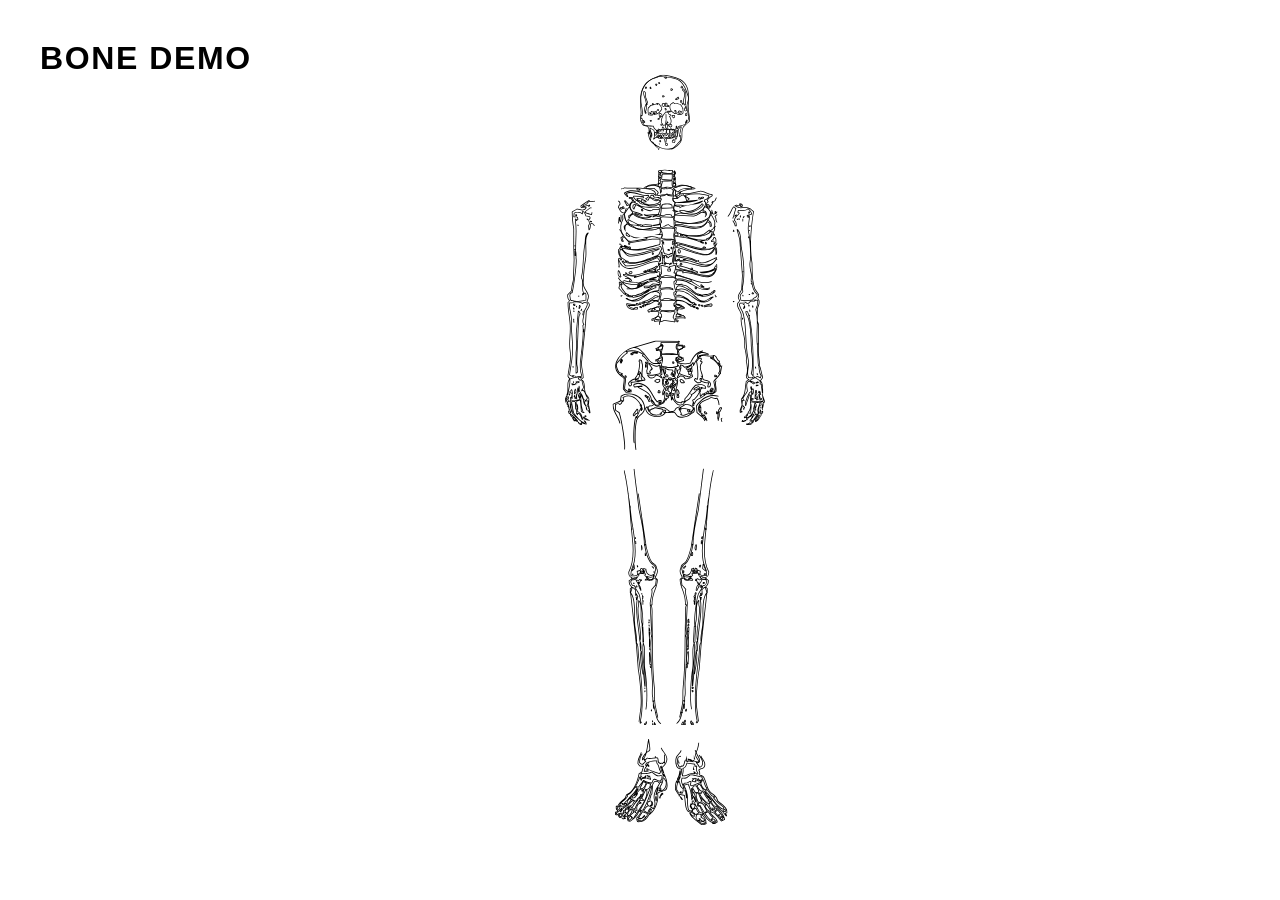
==== index.html @ e5e9e4f0 "Update index.html" ====
<html lang="ja">
 
<head>
   <meta name="viewport" content="width=device-width, initial-scale=1.0">
  <meta charset="UTF-8">
  <title>BONE DEMO</title>
  <link rel="stylesheet" href="style.css">
</head>
<body>

<h1>BONE DEMO</h1>


<div id="skeleton-scale">
<div id="skeleton">
<div id="skeleton-inner">
  
<div class="bone" id="bone-1">
   <svg xmlns="http://www.w3.org/2000/svg" viewBox="0 0 274.52 209.78">

  <path  d="M237.46,207.58v-2.79c-13.37-3.79-25.54-25.03-30.75-39.51l-6.27-1.16.02-.85c.19-8.63-2.84-16.3-5.51-23.06-1.28-3.23-2.49-6.29-3.26-9.21h-.28c-.17,2.57-.3,3-.75,3.76-.21.36-.52.9-1.03,2.58,4.9,3.38,8.08,7.35,8.83,15.86l.1,1.09h-3.09v-1.9l-4.65-10.31h-.38c0,.31,0,.59-.01.85-.03,2.99-.11,3.61-2.3,5.55l-1.62,1.44-.04-2.16c-.25-12.15-3.51-26.07-8.54-36.57-1.26.33-2.4.6-3.5.86-2.33.54-4.53,1.06-7.3,2.11.51,1.46.94,3.05,1.21,4.83h3.78l.26.6c5.33,12.38,5.43,21.13,5.55,30.4.08,6.76.17,13.75,2.38,22.54l9.84,4.37,3.07,5.12h-3.96l-11.44-4.67c-5.65-4.6-6.83-16.86-7.87-27.68-.39-4.11-.77-8-1.35-11.1l-14.77-3.28-7.37-11.68v-.27c-.27-9.36.65-15.79,3.07-21.5l.26-.61h2.64l.02.98c.02.91-.03,1.57-.12,2.07.47-.99.87-1.38,1.88-2.27l.4-.36-.28-.45,1.56-3.46-1.84,3.27h-2.58v-4.74l.28-.29c3.08-3.16,4.2-9.62,5.19-15.32.18-1.03.36-2.04.54-3.03l.15-.82h2.83v6.79l-.11.21c-1.03,2.04-1.27,2.65-1.02,3.47l.29-.16c1.25-3.95,1.76-7.55,1.82-12.87-7.84-1.08-11.62-4.52-12.96-11.69-2.1-4.94-1.17-15.02,1.06-19.59,1.22-2.5,3.15-4.59,5.02-6.62,2.37-2.57,4.82-5.22,5.92-8.77l1.91.6c-1.24,3.98-3.84,6.8-6.36,9.53-1.85,2.01-3.6,3.91-4.69,6.14-2.01,4.11-2.86,13.76-.98,18.02l.07.23c1.21,6.65,4.49,9.44,12.13,10.28l.89.1v.9c-.02,6.13-.6,10.27-2.05,14.74l-.12.37-2.57,1.43,1.92,2.14-4.05,9c1.68,2.88,2.37,5.8,2.97,8.39,1.04,4.46,1.88,8.02,6.89,10.53-.44-3.64-1.64-6.41-2.8-9.09-1.5-3.45-2.91-6.71-2.18-11.03l1.14-5.05.54-.17c1.48-.47,2.92-.31,4.44-.13,2.15.25,4.37.51,7.32-.88l8.08-6.72.22-.06c3.36-.85,11.71.99,19.08,2.61,3.76.83,7.32,1.61,9.26,1.8l.5.05,2.55,4.25-3.63,6.72-3.98-.88c1.04.46,1.49.53,1.71.56.87.13,1.06.66,1.13,1.17.03.19.07.52.25,1.12h.02s4.38-7.3,4.38-7.3l.85,1.46c1.78,3.06,2.85,6.26,3.89,9.35,1.44,4.31,2.81,8.38,5.91,11.48-1.36-3.25-2.45-6.64-3.58-10.14-1.64-5.08-3.34-10.34-5.96-15.25-1.13-2.17-3.6-2.99-6.21-3.85-1.14-.38-2.32-.76-3.35-1.28l-.62-.31.07-.69c.47-4.93.6-7.68-1.85-11.58l-.38-.6.44-.55c1.86-2.34,4.5-3.03,7.06-3.7,3.06-.8,5.7-1.49,6.77-4.86,2.23-7.06-1.31-12.11-4.73-16.99-1.91-2.72-3.71-5.29-4.29-8.02l1.96-.42c.5,2.33,2.18,4.74,3.97,7.29,3.53,5.03,7.54,10.74,5,18.74-1.4,4.42-5,5.36-8.17,6.19-2.11.55-4.12,1.07-5.54,2.5,2.27,3.91,2.24,6.92,1.82,11.48.76.32,1.59.6,2.47.89,2.75.9,5.86,1.93,7.36,4.82,2.7,5.06,4.43,10.4,6.09,15.56,1.91,5.93,3.72,11.52,6.87,16.55,2.11,3.37,5.51,6.02,8.8,8.58,3.47,2.7,7.06,5.5,9.21,9.19l.05.09,3.89,8.65c.69.52,1.43,1.06,2.2,1.64,8.41,6.22,21.11,15.62,19.99,26.84l-.07.73-.72.15c-1.1.23-1.78.31-2.19.35-.1.01-.18.02-.25.03-.04.07-.09.15-.16.25-.09.14-.19.3-.32.5,1.52,1.62,1.79,2.41,2.67,5.37l.38,1.29h-2.83l-.3-.39c-4.92-6.39-10.03-11.73-14.97-16.9-6.6-6.91-12.85-13.44-18.38-22.01l-.03.03c-.95,1.94-.77,4.58.5,7.25,1.66,3.49,4.67,6.07,7.88,6.74.25.07.27.06.36.01.17-.08.55-.27,1.03-.1.54.2.82.69,1.24,1.61.48.52.98,1.06,1.5,1.62,6.92,7.43,17.37,18.67,18.65,29.9l.08.75-9.32,3.88-.47-.49c-1.69-1.74-3.45-3.93-5.31-6.24-5.71-7.11-12.17-15.15-20.55-15.63l-.08.09.54.65c1.85,3.57,4.88,6.32,7.81,8.99,3.75,3.41,7.62,6.94,9.26,12.25l.16.53-.37.42c-.37.43-.7.83-1.01,1.2l3.07-.22-3.76,1.05c-2.37,2.81-3.84,3.8-10.04,3.87h-1.01ZM202.47,162.46l5.74,1.06.19.55c4.67,13.27,19.11,40.31,33.99,39.29l4.04-.28c.31-.35.64-.75,1-1.19.28-.34.58-.7.91-1.09-1.56-4.51-4.95-7.59-8.53-10.85-3.03-2.76-6.16-5.61-8.18-9.43l-1.52-1.68,1.91-2.12h.46c9.53.24,16.73,9.2,22.51,16.4,1.65,2.06,3.23,4.02,4.72,5.61l6.66-2.77c-1.57-10.34-11.44-20.95-18.03-28.02-.57-.61-1.11-1.19-1.62-1.74l-.17-.26c-.1-.21-.17-.37-.24-.5-.31.06-.67.06-1.13-.07-3.73-.78-7.29-3.78-9.2-7.82-1.56-3.29-1.71-6.62-.41-9.13l.14-.21,1.89-2.1.7,1.13c5.59,8.95,12.02,15.68,18.83,22.8,3.65,3.82,7.4,7.74,11.1,12.11l.4-.56c.35-.49.57-.84.73-1.1.58-.92.84-1.09,1.88-1.2.29-.03.68-.08,1.26-.18.37-9.79-11.39-18.5-19.24-24.3-.86-.64-1.67-1.24-2.42-1.81l-.2-.15-4.08-9.06c-1.97-3.34-5.23-5.88-8.69-8.58-3.42-2.67-6.97-5.43-9.27-9.1-1.21-1.92-2.22-3.92-3.11-5.96l-.14.29c-.75,1.58-1.31,2.27-1.9,3-.35.43-.71.87-1.17,1.57l-.44.67-.75-.29c-5.9-2.29-12.58-11.14-12.72-18.28l-20.99,8.47-5.12-2.84.23-.77c.29-.96.54-1.69.77-2.35.53-1.5.9-2.55,1.11-5.2-2.78.14-2.99.43-3.34.9-.2.26-.47.62-.92,1.02l-.08.06c-2.53,1.82-7.51,2.54-9.43,2.42-1.78.72-1.84.81-2.14,1.3-.19.3-.47.75-1.02,1.39v.41c2.41-.85,4.41-1.31,6.51-1.8,1.32-.31,2.68-.63,4.23-1.06l.8-.22.37.74c3.98,8.05,6.87,17.85,8.24,27.59.65-2.22,1.06-2.93,1.33-3.4.26-.45.34-.6.54-3.82l.06-.94h3.73l.18.77c.73,3.02,2.01,6.27,3.37,9.71,2.66,6.72,5.66,14.3,5.66,22.98ZM269.5,183.64c.19.23.38.46.57.7-.16-.23-.35-.45-.57-.7ZM189.65,180.03h.04l-.93-1.54-10.15-4.51-.12-.47c-2.39-9.25-2.48-16.49-2.57-23.48-.11-8.91-.21-17.33-5.13-29.03h-3.34v.09c.08,7.51-1.49,10.66-2.17,11.67l-.3.44h-2.53c-7.5-.3-9.01-2.89-11.3-6.8-.47-.8-.95-1.63-1.54-2.53l-.16-.24v-.29c-.11-7.17.6-11.83,2.58-15.64l-.31-.32c-.53-.55-.87-.87-1.09-1.08-.14-.13-.3-.28-.43-.46-1.41,4.63-1.95,9.99-1.76,17.19l6.63,10.51,15.22,3.38.13.63c.68,3.3,1.08,7.5,1.51,11.94.99,10.35,2.12,22.08,7.03,26.23l10.68,4.31ZM187.77,138.51c.27,2.12.46,4.23.58,6.31.06-.45.07-1.03.08-1.91,0-.52.01-1.14.03-1.86l.03-.97h1.49c-.65-.51-1.34-1-2.07-1.49l-.13-.09ZM151.46,123.02c.55.85,1.02,1.66,1.43,2.37,2.16,3.7,3.25,5.55,9.61,5.81h1.39c.8-1.54,1.56-4.68,1.57-9.48-5.77-2.94-6.78-7.25-7.85-11.82-.37-1.59-.75-3.22-1.35-4.84l-.04.05c-3.66,4.24-4.87,8.78-4.76,17.91ZM210.38,106.58c-.13,5.62,5.24,13.98,10.72,16.62.3-.41.57-.74.81-1.03.47-.57.85-1.04,1.34-1.98-3.1-3.35-4.48-7.45-5.93-11.78-.83-2.48-1.69-5.03-2.91-7.47l-3.39,5.64h-.64ZM184.65,111.76l2.87,1.59,20.69-8.35c-.16-.51-.24-.89-.29-1.16-.35-.08-.84-.23-1.53-.53-1.79.46-4.07.06-7.31-1.25l-1.42-.57,1.09-1.07c1.05-1.02,1.38-1.61,1.67-2.13.49-.88.9-1.48,2.52-2.45l1.51-.9v2.43c.46.45.84.95.86,1.54.11.04.25.1.42.16l4.2.93,2.37-4.38-1.45-2.42c-2.09-.26-5.31-.97-8.99-1.78-6.64-1.46-14.87-3.28-17.95-2.67l-8.02,6.64c-3.54,1.7-6.31,1.37-8.53,1.11-1.13-.13-2.14-.25-3.06-.08l-.86,3.84c-.62,3.68.62,6.54,2.05,9.85.06.14.12.28.18.42l.05-.05c.61-.68.86-1.09,1.07-1.42.63-1,1-1.24,3.3-2.18l.24-.1.26.03c1.18.15,6.01-.44,8.25-2.01.28-.25.44-.47.61-.69.88-1.18,1.59-1.6,5.99-1.74l1.09-.03-.06,1.09c-.21,3.78-.67,5.07-1.3,6.86-.16.44-.33.92-.51,1.49ZM201.2,100.73c2.21.76,3.83.95,4.94.58l.17-.06-1.2-.28c-1.1-.41-1.6-.64-1.83-1.19-.12-.31-.09-.59-.03-.78-.08-.09-.21-.23-.45-.43l-.1-.09c-.24.25-.37.48-.53.78-.21.38-.47.84-.97,1.46ZM153.46,97.08v.9l4.2-7.47-.2.11v-2.29c-.86,3.45-2.04,6.57-4,8.75Z"/>
  <path  d="M206.11,70.12l-.43-.52c-1.14-1.41-2.11-3.04-3.05-4.61-1.39-2.34-2.83-4.76-4.8-6.34l-.37-.3v-3.02l4.04,1.49c2.08-.62,3.23-1.36,3.74-2.35.63-1.24.4-3.22-.71-6.24-.96-2.6-2.51-5.34-4.15-8.24-2.34-4.13-4.76-8.41-5.88-12.95l1.94-.48c1.05,4.28,3.41,8.43,5.68,12.44,1.68,2.97,3.27,5.78,4.29,8.53,1.34,3.63,1.53,6.05.62,7.84-.8,1.58-2.43,2.65-5.29,3.46l-.31.09-.69-.26c1.41,1.59,2.53,3.47,3.63,5.3.82,1.37,1.6,2.68,2.47,3.84,2.69-.85,3.37-1.21,4.76-3.76,3.41-7.72-.41-13.79-4.12-19.66-1.08-1.71-2.09-3.32-2.9-4.94l1.79-.89c.76,1.53,1.75,3.1,2.8,4.76,3.79,6.02,8.1,12.84,4.22,21.61-1.83,3.38-2.97,3.86-6.62,4.99l-.65.2Z"/>
  <path  d="M158.72,70.34l-.8-.53c-2.69-1.77-3.46-3.77-4.08-5.38-.58-1.52-1-2.61-2.79-3.42l-.81-.37.26-.84c.55-1.76.68-3.83.83-6.03.16-2.53.33-5.14,1.2-7.35,1.41-3.28,2.68-3.8,4.32-4.18.88-.2,1.71-.4,2.87-1.67l1.48,1.34c-1.58,1.74-2.87,2.04-3.9,2.28-1.09.25-1.82.42-2.92,2.99-.74,1.89-.9,4.35-1.05,6.72-.12,1.92-.25,3.9-.69,5.69,1.91,1.13,2.5,2.65,3.06,4.13.52,1.36,1.02,2.66,2.59,3.91,1.73-1.76,4.2-2.23,6.59-2.69.31-.06.62-.12.93-.18,1.76-3.18,2.09-4.71,2.68-7.38.25-1.16.54-2.47,1-4.19l.16-.59,6.72-1.49.08,1.15c.07.91.03,1.51-.08,1.94.06.05.12.11.19.17,3.81-2.36,9.23-.95,12.89,0h.02c-.03-.16-.06-.21-.06-.22-.1-.11-.36-.42-.31-.88.06-.49.38-.72.7-.95.2-.14.52-.37,1.03-.78l.69-.55.63.62c2.06,2.01,5.22,2.6,8.28,3.17,1.06.2,2.08.39,3.02.63v-1.65c-9.33-12.99-8.99-15-5.93-22.16,1.76-4.11,4.41-10.32,5.94-22.67l1.98.25c-1.56,12.63-4.28,19-6.08,23.21-2.72,6.37-3.29,7.69,5.9,20.46l.19.26v5.09l-1.35-.5c-1.12-.42-2.54-.68-4.04-.96-2.92-.54-6.21-1.15-8.65-3.12-.02.01-.04.03-.05.04.13.46.19,1.11.09,2.1l-.12,1.14-1.12-.27c-.39-.1-.82-.21-1.26-.32-3.52-.92-8.83-2.3-11.87.13l-.71.57-.63-.65c-.6-.62-.92-.88-1.07-1-.17-.14-.46-.38-.5-.82l-.04-.42.31-.38h0s0-.05.02-.17l-3.19.71c-.36,1.4-.61,2.52-.83,3.52-.63,2.88-1.01,4.61-3.12,8.33l-.22.39-.44.09c-.47.1-.95.19-1.41.28-2.54.48-4.73.9-5.98,2.65l-.56.78Z"/>
  <polygon  points="195.8 50 192.46 50 192.46 38.86 195.8 50"/>
  <polygon  points="175.46 51.11 172.12 51.11 175.46 39.97 175.46 51.11"/>
  <polygon  points="183.46 52.22 177.46 52.22 177.46 47.68 183.46 49.35 183.46 52.22"/>
  <path  d="M189.46,54.44h-4.44l-.3-.33c-.93-1.03-1.29-1.25-1.43-1.33-.49-.3-.6-.65-.63-1.11-.01-.2-.03-.56-.19-1.38l-.35-1.87,7.33,3.26v2.76ZM185.9,52.44h.35l-.61-.27c.08.08.17.17.26.27Z"/>
  <polygon  points="157.8 59.98 154.46 59.98 154.46 48.84 157.8 59.98"/>
  <path  d="M165.24,91.06c-.27,0-.53,0-.81-.01l-1.09-.03.13-1.08c.32-2.75.76-4.94,1.15-6.86.8-4,1.33-6.63-.09-10.42l-.33-.89.88-.38c6.12-2.63,7.08-4.98,9.44-12.69l.24-.8,20.56,2.4.92,5.11,2.52-.93,1.78,1.98-.08.48c-1.21,6.83-1.33,10.62,2.8,15.85l.38.48-1.39,3c-.3.36-.71.56-1.28.55-1.38-.02-3.64-1.66-5.49-3.29v2.3l-1.26-.33c-6.21-1.66-10.46.13-15.38,2.2-3.98,1.67-8.09,3.4-13.59,3.4ZM166.71,72.84c1.23,3.86.65,6.74-.13,10.62-.33,1.62-.69,3.43-.98,5.6,4.94-.08,8.76-1.68,12.46-3.24,4.56-1.92,8.89-3.74,14.78-2.7-.42-.48-.54-.74-.91-1.69-.1-.26-.22-.58-.39-.99l-.55-1.37h2.97l.3.39c1.49,1.93,5.2,4.93,6.5,5.31l.55-1.23c-4.27-5.67-3.98-10.28-2.91-16.47l-.22-.24-3.48,1.29-1.08-6-17.44-2.04c-2.11,6.82-3.47,9.98-9.47,12.77Z"/>
  <polygon  points="193.8 75.52 190.46 75.52 190.46 64.38 193.8 75.52"/>
  <path  d="M198.9,105.48h-4.81l-.28-.24c-1.12-.97-1.89-.82-2.7-.66-.66.13-1.67.33-2.41-.56l-.15-.23-1.33-2.95,2.76-2.04-2.77-3.07h6.44l.18.07c.08.03.16.06.23.09.15-.27.35-.58.65-.92l.45-.53,4.63,1.71-.4.96c-.53,1.28-.97,2.14-1.29,2.77q-.74,1.45.3,4.27l.5,1.35ZM194.82,103.48h1.22c-.74-2.14-.66-2.69.28-4.53.22-.42.49-.96.81-1.67l-1.3-.48c-.11.21-.13.33-.15.41-.02.15-.1.62-.57.86-.48.25-.89.06-1.2-.08-.14-.07-.34-.16-.64-.28h-1.56l1.23,1.37-3.24,2.4.56,1.24c.08-.03.3-.07.46-.1.9-.18,2.37-.46,4.09.87Z"/>
  <path  d="M215.22,128.98l-6.21-1.41c-3.24-1.64-4.74-4.27-6.19-6.81-.88-1.54-1.78-3.13-3.08-4.49l-.28-.29v-3.23l1.41-.71c1.67-.83,2.68-1.33,3.84-2.66l.53-.61.71.38c3.02,1.65,4.65,4.69,6.22,7.62,1.19,2.22,2.31,4.31,3.97,5.83l.43.39-1.35,5.98ZM209.8,125.73l3.9.87.66-2.92c-1.68-1.7-2.84-3.86-3.96-5.96-1.36-2.55-2.66-4.97-4.76-6.41-1.21,1.2-2.41,1.79-3.87,2.52l-.3.15v1.21c1.31,1.46,2.22,3.04,3.09,4.58,1.35,2.36,2.62,4.59,5.25,5.96Z"/>
  <path  d="M195.97,132.2l-7.58-12.02.1-.41c.76-3.12,1.08-3.56,2.04-4.59.29-.31.66-.7,1.14-1.34l.3-.39h7.11l6.45,13.12-1.29,4.31-8.27,1.31ZM190.53,119.84l6.42,10.18,5.73-.91.71-2.35-5.55-11.3h-4.89c-.4.49-.71.83-.96,1.09-.68.73-.86.93-1.46,3.29Z"/>
  <polygon  points="172.01 118.79 168.46 118.79 168.46 110.91 172.01 118.79"/>
  <path  d="M186.65,135.72l-1.32-16.08,5.2,1.92-1.11,11.09-2.77,3.08ZM187.58,122.6l.38,4.58.43-4.28-.8-.3Z"/>
  <path  d="M263.59,172.13l-.39-.1c-8.86-2.31-20.24-16.6-30.28-29.21-4.59-5.76-8.92-11.2-12.16-14.31l-.31-.29v-3.15l5-3.7v1.65c3.6,4.65,7.19,9.31,10.79,13.97l.8,1.03,3.68,1.02,4.28,1.58-.72,1.06c-.51.74-.66,1.08-.74,1.26-.23.5-.5.72-1.05.82-.1.02-.24.04-.47.11,5.57,7.83,17.5,16.97,24.04,21.98l.39.3v4.41l-2.87,1.59ZM222.46,127.36c3.29,3.24,7.54,8.57,12.03,14.21,9.22,11.57,20.66,25.93,28.85,28.42l1.12-.62v-2.25c-7.02-5.38-19.56-15.06-24.84-23.25l-.67-1.03,1.15-.44c.89-.34,1.42-.49,1.75-.56.03-.06.07-.13.11-.21l-1.85-.68-4.24-1.17-1.2-1.56c-3.47-4.49-6.94-8.98-10.41-13.47l-1.8,1.33v1.29Z"/>
  <polygon  points="173.46 128.78 170.72 128.78 168.79 122.38 173.46 124.97 173.46 128.78"/>
  <path  d="M235.46,150.51l-1.46-.75c-2.54-1.3-3.43-2.74-4.37-4.26-.35-.56-.71-1.14-1.17-1.74v1.41l-1.55-1.01c-.37-.24-.74-.52-1.1-.84l-.35.39v-.7c-3-2.78-5.72-7.76-6.95-11.59l-1.67-5.56,2.07,1.03c3.69,1.84,5.18,5.48,6.49,8.68.52,1.28,1.02,2.5,1.61,3.44l1.64-1.82.69,1.2c1.78,3.12,2.73,4.47,5.66,6.31l.47.29v5.52ZM231.36,144.49c.6.97,1.12,1.8,2.1,2.57v-.97c-.82-.54-1.51-1.06-2.1-1.6ZM220.29,130.41l.12.42c.88,2.76,2.59,6.11,4.53,8.63-.51-.94-.95-2.01-1.41-3.13-.87-2.12-1.75-4.29-3.25-5.92Z"/>
  <rect  x="158.46" y="127.89" width="4" height="4.22"/>
  <polygon  points="176.46 144.32 173.59 144.32 171.19 127.04 175.4 129.38 176.46 138.88 176.46 144.32"/>
  <path  d="M242.84,177.81l-3.66-1.36c-5.73-1.33-10.17-12.72-10.67-16.99-.01,0-.03-.02-.04-.02h0s0,0,0,0c-8.35-4.79-19.4-15.65-23.93-26.84l-.33-.82,3.24-1.8.47.24c.6.21,1.06.55,1.82,1.67.12-.1.19-.17.21-.21,0-.02,0-.16.01-.28.02-.5.05-1.33.55-2.83l.23-.68h5.34l.33.67c3.81,7.66,7.41,14.89,13.64,19.5l.89.66-1.54,1.71,6,1.11-3.18,3.54,1.5-.83.53.66c.6.75,1.2,1.52,1.8,2.28,3.93,5.02,7.99,10.2,13.85,12.97l1.1.52-.72.98c-1.12,1.52-2.45,2.25-3.73,2.94-1.21.66-2.34,1.27-3.25,2.58l-.44.64ZM230.45,158.34v.48c.11,3.28,4.48,14.66,9.23,15.69l.13.04,2.31.85c1.08-1.29,2.34-1.97,3.46-2.58.8-.44,1.58-.86,2.27-1.48-5.63-3.06-9.57-8.08-13.38-12.94-.42-.54-.84-1.07-1.26-1.61l-2.76,1.53ZM206.73,132.66c4.36,10.04,14.03,19.7,21.73,24.45v-.86l3.06-3.4-6-1.11,2.47-2.75c-5.96-4.79-9.49-11.74-13.15-19.1h-2.64c-.21.79-.23,1.24-.25,1.59-.05,1.24-.43,1.64-1.93,2.67l-.88.6-.55-.91c-.5-.83-.88-1.36-1.13-1.6l-.74.41Z"/>
  <path  d="M234.46,177.71l-1.1-.11c-6.53-.65-8.69-3.73-10.98-6.99-1.02-1.46-2.08-2.96-3.6-4.37l-.51-.47.26-.64c.85-2.07,1.28-2.58,2.08-3.46.09-.1.18-.2.28-.31-1.63-.98-2.66-2.1-3.67-3.2-.96-1.04-1.87-2.03-3.3-2.91-2.75-1.62-5.86-.52-7.85,1.04l-.56.44-.6-.39c-5.97-3.88-8.97-19.77-7.4-24.46l.23-.68h6.39l4.33,10.42v-.38l1.62,1.27c7.87,6.19,13.12,14.32,18.67,22.93,1.78,2.75,3.62,5.6,5.53,8.36l.18.26v3.64ZM220.65,165.27c1.41,1.41,2.45,2.88,3.37,4.2,2.04,2.91,3.68,5.25,8.44,6.01v-.77c-1.87-2.71-3.66-5.48-5.39-8.16-1.16-1.8-2.3-3.57-3.46-5.31l-.36.46c-.49.62-.86,1.02-1.15,1.34-.57.62-.87.94-1.44,2.24ZM210.99,152.46c1.31,0,2.67.32,3.97,1.09,1.68,1.04,2.72,2.17,3.73,3.26,1.15,1.24,2.23,2.41,4.19,3.35-3.68-5.45-7.55-10.52-12.43-14.73v2.32h-2v-.91l-5.67-13.63h-3.56c-.85,4.62,1.71,17.3,6.22,21.06,1.53-1.04,3.48-1.82,5.53-1.82Z"/>
  <polygon  points="159 139.88 155.46 139.88 155.46 131.97 159 139.88"/>
  <path  d="M165.89,148.75h-2.99l-.29-.47c-.52-.84-.99-1.47-1.44-2.09-.92-1.25-1.79-2.43-2.65-4.75l-1.22-3.28,2.77,2.14c2.63,2.04,3.93,3.33,5.33,7.11l.5,1.35Z"/>
  <path  d="M209.46,152.73v-7.98l1.8,2.4c.46.61.86,1.04,1.15,1.34.48.51.9.96.79,1.64-.12.72-.68,1.01-1.8,1.59l-1.93,1.01Z"/>
  <path  d="M212.18,209.78c-.24,0-.48,0-.73,0h-.33s-.26-.2-.26-.2c-.95-.71-2.09-1.53-3.37-2.46-8.95-6.48-23.94-17.33-26.01-25.85l-.3-1.24h2.83l.29.48c2.35,3.86,4.18,5.91,8.15,7.02v-2.89l-2.77-4.61h4.27l.82,1.12c1.02,1.42,1.04,1.44,3.38,2.09.84-.77,1.79-1.29,2.72-1.8.67-.37,1.31-.71,1.9-1.15l.26-.29c-2.02-2.01-3.55-5.04-4.92-7.74-.38-.74-.74-1.46-1.09-2.12l-5.82,2.77-2.48,5.5-2.28-2.53v-1.7l.08-.19c1.38-3.22,3.1-4.32,4.48-5.2,1.69-1.08,3.03-1.94,3.41-7.2l-6.96-4.42v-6.1h1v-.99h3.65l.26.6c.19.35,13.06,24.14,14.78,27.32l10.31,3.43v2.63l-3.96.88c5,4.93,9.89,11.2,9.96,21.61v.58s-.5.29-.5.29c-3.02,1.74-5.8,2.36-10.78,2.36ZM211.79,207.78c4.58.03,7.07-.43,9.66-1.81-.27-10.2-5.64-16.12-10.68-20.88l-1.37-1.29,5.31-1.18-8.95-2.98-.19-.35c-4.07-7.53-7.04-13.01-9.2-17.01-.4,4.55-1.58,6.24-3.31,7.53l4.8-2.29.46.81c.53.93,1.04,1.95,1.59,3.02,1.45,2.86,3.08,6.11,5.17,7.79l.82.66-1.85,2.02c-.73.55-1.49.97-2.22,1.37-.99.54-1.93,1.06-2.65,1.84l-.42.45-1.04-.29c-2.1-.58-2.82-.8-3.58-1.61l.3.49v5.95l-1.21-.25c-2.84-.6-4.85-1.6-6.42-2.91,5.4,6.72,15.65,14.14,21.84,18.62,1.17.85,2.23,1.61,3.13,2.28ZM189.46,156.07l5.42,3.43c-2.53-4.67-3.57-6.61-4.01-7.42h-1.4v3.99Z"/>
  <path  d="M235.16,200.16l-1.07-.43c-8.4-3.36-24.31-31.34-27.22-36.55h-4.41v-7.25l3.83-1.42h.19c10.17.18,14.61,11.14,17.86,19.15.34.83.66,1.64.98,2.39l.99,1.1,1.46-.7.49.65c.95,1.26,1.77,2.48,2.55,3.67,2.34,3.52,4.36,6.56,9.16,9.39l.87.51-.52.86c-.92,1.54-1.77,2.32-2.45,2.95-1,.93-1.72,1.6-2.44,4.54l-.27,1.12ZM220.72,182.02c4.78,7.06,9.63,13.21,13.09,15.33.79-2.56,1.72-3.42,2.69-4.33.49-.46,1-.92,1.55-1.69-4.57-2.92-6.68-6.1-8.91-9.46-.63-.95-1.28-1.93-2-2.92l-6.42,3.06ZM204.46,161.18h3.59l.29.52c2.88,5.2,6.92,12.07,11.12,18.43v-1.69l1.55-1.73h2.41c-.3-.73-.62-1.5-.94-2.29-3.01-7.44-7.13-17.6-15.86-17.89l-2.17.8v3.85ZM221.46,179.2v.25l1.57-.75h-1.12l-.45.49Z"/>
  <path  d="M190.1,170.95h-4.24l-3.4-6.29v-.25c-.02-1.94.68-4.33,2.11-7.12l.4-.79,5.45,2.02-4.71,3.92,4.38,8.51ZM185.96,158.99c-.16.35-.31.68-.45,1.01l.98-.82-.53-.2Z"/>
  <path  d="M243.46,173.17h-6.74l-1.6-5.33h8.34v5.33ZM238.2,171.17h3.26v-1.33h-3.66l.4,1.33Z"/>
  <path  d="M268.79,178.84l-5.04-1.4-1.52-3.38,4.08-3.02,3.34,1.23h3.2l-.43,1.31c-.83,2.53-1.04,2.93-1.94,3.63-.29.23-.66.51-1.27,1.18l-.41.45ZM265.18,175.76l2.97.82c.5-.5.85-.77,1.1-.96.34-.26.46-.36.82-1.35h-.79l-2.66-.98-1.92,1.42.48,1.06Z"/>
  <path  d="M262.46,199.27l-1.43-.68c-2.57-1.22-2.72-1.34-4.07-3.21v-.02h-2.23l1.17-2.05c1.31-2.3,1.53-2.47,4.05-2.99.14-.03.28-.06.43-.09l-.23-.25-6.24,2.31-1.26-2.79c-.59-.41-.91-.91-.93-1.48-.02-.54.22-.99.58-1.4-.06.04-.12.07-.18.11-.32.2-.69.43-1.19.72l-.85.49-.51-.84c-.83-1.37-1.71-2.28-2.65-3.25-1.07-1.11-2.17-2.25-3.12-4.04h-2.19l.96-1.53c1.21-1.93,2.88-2.94,4.5-3.91.96-.58,1.87-1.12,2.68-1.85l1.67-1.5v1.85c2.35,2.45,4.32,5.11,6.24,7.67,2.49,3.34,5.07,6.8,8.42,9.73l.56.49-.31.68c-.47,1.01-.74,1.55-1.31,1.75-.48.17-.87-.02-1.03-.1-.05-.03-.09-.05-.14-.04-.62.48-.73.65-.75.69.02-.01.02.05.03.11.08.69.09,1.49-.71,2.98v2.43ZM258.09,193.53l.49.68c.81,1.13,1.02,1.42,1.97,1.92l.03-.05c.69-1.21.64-1.65.59-2-.1-.88.11-1.44.97-2.19l-.48.11c-.51.11-.94.2-1.31.28-1.45.3-1.72.35-2.27,1.25ZM262.46,189.55v2.1c.12-.1.26-.2.4-.31l.15-.11.18-.05c.31-.09.59-.12.82-.11-.54-.5-1.05-1-1.55-1.52ZM253.87,187.89s.05.03.08.05l.29.16.75,1.67,5.73-2.12c-1.67-1.93-3.16-3.94-4.63-5.9-1.78-2.39-3.61-4.85-5.72-7.11-.73.56-1.49,1.01-2.23,1.46-1.04.63-2.05,1.23-2.88,2.07l.11.23c.87,1.83,1.92,2.92,3.03,4.08.78.81,1.59,1.65,2.37,2.76.11-.07.21-.13.31-.2,1.19-.75,1.72-1.04,4.14-1.64l1.24-.31v2.83l-.32.3c-.32.29-.73.56-1.16.85-.32.21-.85.57-1.11.82Z"/>
  <path  d="M217.92,207.59c-6.7,0-9.8-1.17-13.19-4.77-.59-.6-.91-.86-1.06-.99-.17-.14-.46-.38-.5-.82l-.04-.42.31-.38h0s.03-.11.04-.41h-2.34l-.26-.18c-3.21-2.27-5.39-7.52-3.42-12.13v-2.66l5.79-2.57h5.9l.25.64q.96,2.48,2.34,3.71l1.14,1.02-1.95,2.17,9.85,7.65-.45.76c-.19.31-.51.88-.58,1.14-.11.36-.32.59-.66.74-.2.08-.55.3-1.03.65l-.2.11c-.46.19-.94.33-1.43.42l5.31,1.26-1.51,5.04-.73.02c-.54.01-1.06.02-1.57.02ZM205.38,200.66c.21.19.46.43.79.77,3.15,3.34,5.83,4.26,12.54,4.15l.49-1.62-13.61-3.24-.12-.67c-.02.23-.05.43-.09.6ZM207.33,199.09l3.05.72c-1.58-1.07-2.84-2.63-3.61-4.45h-.11l.67,3.73ZM204.26,193.36h3.91l.23.68c.73,2.14,2.26,3.87,4.21,4.75,1.49.67,3.03.76,4.37.24.45-.32.75-.5.98-.62.05-.12.12-.27.21-.45l-10.17-7.9,2.05-2.27c-1.23-1.11-1.46-1.46-2.27-3.52h-4.1l-4.21,1.87v1.79l-.09.2c-1.65,3.61-.05,7.75,2.42,9.68h3.27l-.8-4.44Z"/>
  <path  d="M243.64,203.24l-7.34-2.33h-2.39l2.9-6.44h5.18l3,4.44h4.5l-5.85,4.33ZM236.96,199.02l6.32,2,.49-.36-2.83-4.19h-2.82l-1.15,2.55Z"/>
  <path  d="M67,63.03c-.06,0-.11,0-.17-.01-4.08-.69-4.78-1.35-6.2-3.14-.36-.46-.78-.98-1.36-1.61-.17-.19-.27-.43-.27-.69.08-9.61,2-16.3,6.21-21.69.34-.43.97-.51,1.4-.17.44.34.51.97.17,1.4-3.87,4.95-5.66,11.15-5.78,20.08.5.56.88,1.03,1.19,1.43,1.08,1.35,1.41,1.77,4.44,2.32,1.07-1.13,2.18-2.08,3.26-3.01,1.16-.99,2.27-1.95,3.31-3.09h-.01s-4-5.56-4-5.56c-.22-.3-.25-.71-.08-1.04.17-.33.51-.54.89-.54h2c.29,0,.56.12.75.34.22.25.39.45.53.62q.48.56,1.25.93s.01,0,.02,0c.04-.07.07-.15.11-.21,1.02-2.05,1.3-2.39,3.86-3.78.41-.22.93-.13,1.24.23,1.24,1.45,8.97.51,14.08-.11,7.12-.87,9.9-1.08,10.92.11.05.06.09.12.12.18,1.07,2.03,1.25,4.2,1.41,6.11.29,3.53.48,5.9,5.42,6.63,1.02-.79,1.62-1.05,2.22-.98.63.08.96.52,1.14.76.13.17.2.27.44.29.29-.37.49-.66.66-.92.51-.77.9-1.3,2.25-2.24.23-.16.52-.22.79-.16.27.06.51.23.65.48.05.08.09.16.13.23v-17.48c0-.55.45-1,1-1s1,.45,1,1v19.97c0,.38-.21.72-.55.89-.33.17-.74.14-1.04-.08-.68-.5-.92-.6-.98-.62-.46-.17-.62-.49-.7-.72-.02-.05-.04-.1-.07-.17-.39.35-.57.63-.83,1.01-.24.36-.54.82-1.08,1.45-.17.2-.4.32-.66.35-1.51.16-2.18-.49-2.52-.92-.18.11-.48.31-.95.7-.21.17-.49.25-.76.22-6.95-.87-7.28-4.93-7.58-8.51-.14-1.74-.29-3.55-1.1-5.17-.88-.41-5.63.17-9.11.6-7.57.92-12.9,1.43-15.2-.02-1.58.87-1.67,1.05-2.44,2.59-.16.32-.34.68-.56,1.11-.25.48-.84.68-1.33.44-.36-.18-.65-.31-.88-.42-.34-.16-.59-.28-.79-.4l1.62,2.25h.49c.38,0,.73.22.9.56.17.34.13.75-.1,1.05-1.43,1.88-3.04,3.26-4.6,4.6-1.16.99-2.35,2.02-3.45,3.24-.19.21-.46.33-.74.33Z"/>
  <path  d="M56.13,202.85c-.38,0-.76,0-1.15-.01-.38,0-.73-.23-.89-.58-1.36-2.9-1.91-4.08-2.09-9.27,0-.25.08-.5.24-.69.49-.57.99-1.14,1.5-1.71,3.46-3.93,7.03-7.97,8.89-13.27h-3.91c-3.57,10.62-11.65,16.87-19.47,22.92l-1.65,1.28c-.24.18-.54.25-.83.19l-5-1.11c-.36-.08-.65-.35-.75-.71-.31-1.09-.57-1.82-.8-2.47-.48-1.34-.86-2.39-1.23-5.45-.04-.29.06-.58.25-.79l1.52-1.69s-.06-.02-.09-.03c-1.62-.55-1.64-.53-2.62.1-.39.25-.89.57-1.59.94-.26.14-.58.15-.85.04-.28-.11-.49-.34-.57-.63-.23-.75-.36-1.27-.44-1.63-.82,1.21-1.1,1.82-1.32,3.3.27-.34.63-.59,1.11-.56.63.03,1.01.48,1.26.93h.35c.46,0,.85.31.97.75.11.44-.08.9-.48,1.12l-2,1.11c-.07.04-.14.07-.22.09l-4,1.11c-.42.11-.85-.05-1.1-.4-1.52-2.24-3.36-2.6-5.3-2.98-3.79-.74-6.49-1.87-6.87-9.74-.02-.38.18-.73.5-.92,3.03-1.74,6.28-2.39,11.71-2.36.21-.86.37-1.42.49-1.83q.29-1.01.29-3.52v-.3c0-.47.32-.87.78-.97,2.19-.5,2.54-.72,3.47-1.33.22-.14.46-.3.75-.48v-2.75c0-.45.3-.84.73-.96l4-1.11c.34-.1.71,0,.97.25,4.1,4,9.76,3.8,17.53,2.08,2.29-6.82,5.95-12.29,9.48-17.58,5.29-7.91,10.29-15.4,11.22-27.17h-.13l-.82,3.66c-.1.46-.51.78-.98.78h-1c-.46,0-.86-.31-.97-.75-.16-.63-.28-1.16-.38-1.61-.16-.71-.33-1.45-.46-1.58-.12-.09-.75-.16-1.3-.23-.41-.05-.91-.11-1.51-.2l-8.64,9.59c-.28.31-.71.41-1.1.26-.39-.15-.64-.52-.64-.93v-1.93c-.85,1.33-1.71,2.65-2.56,3.98.26-.18.58-.39.99-.66.25-.16.57-.22.85-.13.28.08.53.28.65.55.59,1.37.74,1.57,1.07,1.99.2.26.45.58.84,1.18.24.38.21.87-.08,1.2-.55.63-1,1.2-1.4,1.7-2.21,2.79-3.35,3.93-9.31,4.19-.28.03-.54-.09-.74-.28-.2-.19-.31-.45-.31-.72v-2.1c-.32.17-.72.29-1.39.47-.34.09-.77.21-1.33.37-.3.09-.63.03-.88-.16-.25-.19-.4-.49-.4-.8v-2.22c0-.33.16-.64.43-.83,6.46-4.43,10.71-10.57,15.35-19l-.23-.25h-3.15c-2.14,2.09-3.93,4.29-5.65,6.41-3.31,4.07-6.45,7.92-11.75,10.92-.12,5.86-5.01,9.8-9.75,13.61-4.31,3.47-8.76,7.05-10.15,12.16l.34.38.63-1.58c.13-.32.41-.55.75-.61.34-.06.69.06.92.32l1,1.11c.58.55.98,1.01,1.27,1.34.63.72.81.92,2.62,1.5,1.87-2.27,4.07-3.36,6.58-4.61.19-.1.39-.19.58-.29l-.55-1.82h-.83c-2.15,2.24-4.81,4.47-6.94,3.19-.08-.05-.15-.11-.22-.18-.21-.23-.38-.4-.52-.55-.76-.79-.83-.91-1.29-2.09-.1-.26-.22-.58-.39-.99-.12-.31-.09-.66.1-.93.19-.28.5-.44.83-.44h2c.12,0,.24.02.35.06l2.23.82c2.03-3.3,4.56-6.76,7.96-8.54.3-.16.67-.15.96.02.3.17.48.48.5.83.17,4.12.07,4.74-.4,7.01-.12.6-.28,1.32-.46,2.3l3.12.87c.48.13.79.6.72,1.1-.07.5-.49.86-.99.86h-.67c-1.71,1.27-3.35,2.3-4.94,3.3-4.23,2.66-7.88,4.96-10.48,10.55-.16.35-.52.58-.91.58h-1c-.55,0-1-.45-1-1v-1.93c-1.68,2.08-3.75,3.92-6.63,5.08-.3.12-.63.09-.9-.08-.27-.17-.44-.46-.47-.77-.07-.91-.03-1.51.08-1.94-.21-.19-.46-.43-.79-.77-.33-.32-.64-.59-.92-.83-2.12-1.85-2.42-2.59-2.37-9.86,0-.55.45-.99,1-.99h3.32c2.86-6.92,7.13-10.4,11.65-14.07,2.03-1.65,4.13-3.36,6.17-5.45l2.93-7.58c.08-.2.22-.38.41-.49l8.91-5.5c9.72-9.16,17.4-25.49,21.63-46,.07-.35.33-.64.67-.75,4.48-1.44,6.73-2.16,7.31-8.03,0-.08.02-.15.05-.22l2.55-7.56h-2.61c-1.17.09-4.05-.57-6.25-1.14-.23-.06-.42-.19-.56-.38l-4-5.55c-.13-.17-.19-.38-.19-.6.12-8.69,2.42-13.53,4.64-18.22,1.24-2.61,2.52-5.3,3.39-8.65.14-.53.68-.85,1.22-.71.53.14.85.69.71,1.22-.92,3.53-2.24,6.31-3.52,9-2.2,4.64-4.28,9.02-4.44,17.06l3.59,4.99c3.09.79,4.77,1.03,5.33.99h4.07c.32,0,.62.15.81.41s.24.6.13.9l-2.96,8.77c-.7,6.78-3.8,8.04-8.12,9.44-2.74,13.04-6.87,24.42-12.05,33.39.16-.16.33-.32.5-.48.19-.18.43-.28.69-.28h4c.28,0,.55.12.74.33l1,1.11c.28.32.34.78.14,1.15-.18.33-.36.67-.55,1,.18-.16.41-.26.67-.26h2c.37,0,.7.2.88.52.18.32.16.71-.04,1.02l-4.84,7.52v.43l7.26-8.05c.23-.25.57-.38.91-.32.81.13,1.45.21,1.97.27,2.44.3,2.82.67,3.36,2.88l.54-2.39c.1-.46.51-.78.98-.78h2c.27,0,.54.11.73.31s.29.47.27.74c-.74,12.93-6.27,21.21-11.63,29.23-3.55,5.32-7.23,10.81-9.42,17.62-.11.34-.39.59-.73.67-2.07.47-4.17.9-6.23,1.14,0,.05,0,.11,0,.16-.38,6.24-2.21,8.68-4.14,11.25-.98,1.31-2,2.66-2.96,4.65-.21.42-.68.64-1.14.53-.3-.08-.57-.15-.82-.21.13.35.06.74-.19,1.02l-2.69,2.99c.33,2.49.64,3.37,1.07,4.57.2.56.42,1.17.67,2.02l3.96.88,1.28-.99c7.74-5.99,15.75-12.19,19.01-22.64.13-.42.52-.7.95-.7h6c.31,0,.61.15.8.4.19.25.25.58.16.88-1.82,6.37-6.02,11.12-9.72,15.32-.42.47-.83.94-1.23,1.4.17,4.14.56,5.24,1.63,7.53.17,0,.33,0,.5,0,14.08,0,17.96-5.22,23.75-13.01.86-1.16,1.74-2.34,2.7-3.57l-.94-.35c-.51-.19-.78-.76-.59-1.28l4-11.1c.14-.4.52-.66.94-.66h3c.32,0,.63.16.81.42.19.26.24.6.13.91-.47,1.37-.7,2.52-.92,3.63-.27,1.37-.52,2.64-1.18,3.93,9.71-9.39,18.19-30.78,15.17-46.53-.06-.31.03-.63.24-.86l2-2.22c.06-.07.13-.12.2-.17,3.29-2.1,12.38-4.64,16.14-5.63h.05c1.81-.94,3.11-2.69,3.85-5.23,2.19-7.49-.91-20.54-4.5-28.56v1.42c0,.39-.23.75-.59.91-.36.16-.78.1-1.07-.16-3.82-3.33-5.77-11.11-7.65-18.62-.56-2.24-1.09-4.35-1.65-6.26-.09-.3-.03-.63.16-.88.19-.25.49-.4.8-.4h.56l.7-.78c.25-.28.64-.39,1-.3.36.09.64.38.72.75l.53,2.35c1.1-1.31,2.26-2.43,3.39-3.52,2.52-2.42,4.9-4.71,6.15-8.89.01-.05.03-.09.05-.13,4.42-9.56-.96-16.91-6.17-24.02-2.42-3.3-4.71-6.42-5.86-9.62-.19-.52.08-1.09.6-1.28.52-.19,1.09.08,1.28.6,1.06,2.93,3.26,5.94,5.59,9.12,5.28,7.21,11.27,15.37,6.4,25.98-1.41,4.64-4.08,7.2-6.66,9.69-1.52,1.47-3.1,2.98-4.45,4.95-.23.33-.62.49-1.01.42-.39-.08-.7-.37-.79-.76l-.6-2.65s-.08.03-.12.05c.44,1.6.87,3.31,1.32,5.11.98,3.91,2.03,8.12,3.38,11.56.02-.13.06-.25.12-.36.18-.31.51-.51.87-.51h2c.55,0,1,.45,1,1v.84c3.86,6.58,9.35,23.52,6.42,33.52-.92,3.14-2.59,5.32-4.98,6.49-.06.03-.12.05-.18.07l-.15.04c-2.83.75-12.21,3.32-15.46,5.32l-1.58,1.75c3.08,17.43-6.59,40.3-17.43,49.29-.05.04-.1.08-.15.1l-1.6.89c.1.19.14.41.1.64-.09.48-.5.82-.98.82h-.52c-1.07,1.36-2.05,2.67-2.99,3.94-5.94,7.99-10.27,13.82-25.37,13.82ZM9.03,183.54c.43,6.31,2.45,6.71,5.22,7.25,1.9.37,4.23.83,6.14,3.23l.62-.17c.3-2.86.42-4,1.14-5.38-.49.57-.94,1.14-1.33,1.71-.19.28-.5.47-.86.44-.34-.01-.65-.2-.83-.49-1.61-2.71-1.82-5.51-.59-7.67.15-.26.31-.5.49-.73-4.63-.04-7.48.49-10,1.8ZM23.84,192.83h0ZM24.87,185.72c.51.41.76.55.89.62.52.29.65.6.73,1.08.02.13.05.34.13.7.13-.08.25-.16.36-.23,1.41-.91,2.03-1.08,4.19-.37h.84c-.48-.22-.87-.45-1.38-.78-.3-.19-.65-.41-1.12-.69-.44-.26-.62-.81-.41-1.28l1.85-4.1c-.21.17-.42.34-.63.51-1.79,1.43-3.7,2.95-5.43,4.54ZM25.27,176.91c1.09.5,1.23.6,1.9,1.39.15.17.33.39.58.67.26.29.32.71.16,1.07s-.52.59-.91.59c-3.25,0-5.69,1.03-6.71,2.82-.68,1.2-.71,2.68-.11,4.26,2.39-2.93,5.81-5.66,8.88-8.1.68-.54,1.33-1.06,1.94-1.56v-1.74c0-.24.09-.47.24-.65.23-.27.43-.48.59-.66q.61-.68.86-1.85c.04-.19.09-.4.14-.64l-2.09-.75q-1.7-.03-3.53.71l-.21.08v1.53c0,.25-.1.5-.27.68-.22.24-.4.42-.54.57q-.53.55-.86,1.43s-.03.09-.05.14ZM31.28,184.79c.15.09.29.18.41.26.84.53,1.22.77,2.78,1.19.94-1.78,1.92-3.08,2.79-4.25,1.77-2.37,3.2-4.27,3.66-9.11h-1.52l-6.4,6.09v1.78c0,.14-.03.28-.09.41l-1.64,3.63ZM83.28,182.39l.72.27v-.78c0-.27.11-.53.3-.72,2.02-1.96,2.33-3.53,2.76-5.7.15-.78.32-1.62.58-2.57h-.94l-3.43,9.51ZM22,174.88c0,2.22-.03,2.39-.37,3.59-.1.34-.22.78-.39,1.43.96-.52,2.1-.89,3.39-1.09-.09-.04-.19-.09-.3-.14l-.75-.35c-.48-.23-.7-.78-.5-1.28.16-.41.29-.73.39-.99.46-1.18.53-1.3,1.29-2.09.08-.08.16-.17.25-.27v-.02c-.8.51-1.42.81-3,1.2ZM4.96,171.79c.2.22.44.43.72.68.3.26.63.55,1.01.92.62.64.94.9,1.09,1.02.17.14.46.38.5.82.01.17-.03.36-.1.53,3.21-1.83,5.2-4.79,6.96-7.72.18-.3.51-.48.86-.48h1c.34,0,.66.17.84.46s.21.64.07.95l-1.56,3.47c2.73-4.48,6.26-6.7,9.98-9.04,1.2-.75,2.43-1.53,3.69-2.4l-1.01-.28c.03.39-.18.78-.54.96-.46.24-.91.46-1.35.68-2.59,1.29-4.63,2.31-6.31,4.58-.25.34-.69.49-1.09.36-2.86-.86-3.26-1.21-4.2-2.3-.28-.32-.62-.71-1.17-1.24l-3.41,8.51c-.18.46-.67.71-1.14.6l-4.82-1.07ZM34.86,171.38c.12.21.17.47.11.73-.15.62-.25,1.09-.33,1.47-.15.67-.24,1.09-.38,1.43l3.28-3.12c-.91-.1-1.81-.26-2.68-.51ZM6.26,170.03l3.13.69,2.2-5.49c-3.31.8-4.35,1.7-5.32,4.79ZM27,169.31v1.1c1.65-.65,1.91-.67,3.77-.64h.25c.11,0,.23.03.33.07l.14.05c-.61-.38-1.2-.82-1.76-1.33l-2.73.76ZM4,165.11c0,2.43.04,3.89.19,4.86.69-2.34,1.46-3.83,2.73-4.86h-2.92ZM15.71,153.54c-3.12,2.78-5.8,5.86-7.76,10.88.63-.34,1.35-.62,2.21-.88-.15-.23-.2-.5-.14-.77.85-3.74,3.04-6.66,5.69-9.24ZM19.61,159.97c.26.09.77.08,1.75-.58l-2.54-.94h-.36c.21.54.28.61.73,1.08.12.12.25.27.42.44ZM25,156.45h2c.44,0,.83.29.96.71l.3,1c.15-.79.28-1.4.38-1.92.36-1.73.48-2.32.42-4.8-1.8,1.33-3.34,3.23-4.68,5.22.18-.14.39-.21.62-.21ZM28.81,137.04l-2.88,7.46c-.05.12-.12.24-.21.33-.66.68-1.32,1.32-1.98,1.92,3.57-3.04,6.41-6.18,6.26-10.35,0-.03,0-.06,0-.1l-1.19.73ZM43,141.19v1.89c4.34-.29,5.02-1.15,6.79-3.38.29-.36.6-.76.96-1.18-.13-.18-.24-.32-.33-.44-.3-.39-.51-.67-.84-1.34-.64.45-.74.64-1.12,1.32-.15.27-.34.61-.59,1.03-.18.3-.51.49-.86.49h-2c-.37,0-.7-.2-.88-.52s-.16-.71.04-1.02l2.5-3.89c2.45-3.8,4.89-7.6,7.34-11.4v-.82c0-.06,0-.12.02-.17-3.75,6.75-8.11,13.56-15.02,18.45v.38s.06-.02.09-.03q.99-.26,1.58-.92c.16-.18.35-.39.59-.65.19-.2.45-.32.73-.32h1c.4,0,.75.23.91.59.16.36.09.78-.17,1.08l-.74.82ZM117.58,86.57c.44.99.91,1.9,1.42,2.68v-.32l-1.42-2.36Z"/>
  <path  d="M67,51.93c-.14,0-.28-.03-.42-.09-.35-.16-.58-.52-.58-.91v-4.44c0-.17.04-.34.13-.49,3.59-6.32,6.64-10.23,9.16-12.76,1.61-6.09,2.63-12.92,3.63-19.65.64-4.27,1.29-8.68,2.09-12.77.09-.48.53-.8,1-.81.49,0,.89.37.97.85l.68,4.35c3.45,22.1,3.51,22.52-1.12,25.1-1.36.76-3.17,1.76-5.46,3.98-1.96,7.2-4.79,13.43-9.43,17.41-.18.16-.42.24-.65.24ZM68,46.75v1.81c2.54-2.8,4.43-6.5,5.9-10.73-1.75,2.21-3.71,5.1-5.9,8.92ZM81.94,7.11c-.36,2.25-.7,4.53-1.04,6.77-.86,5.76-1.73,11.59-2.98,17.01,1.44-1.12,2.65-1.79,3.65-2.34,3.33-1.85,3.41-1.89.37-21.44Z"/>
  <path  d="M100,46.39c-.08,0-.15,0-.23-.03-1.61-.38-2.69-1.36-2.69-2.43,0-.31.12-1.37,1.69-1.73.46-.11.94.13,1.14.56l1,2.22c.16.35.1.75-.14,1.05-.19.23-.48.36-.77.36Z"/>
  <path  d="M108.72,85.28c-.14,0-.29-.01-.43-.03-3.4-.39-24.91-7.65-28.72-11.13h-.32l.5.55c.29.33.34.81.11,1.18l-2,3.33c-.18.3-.51.49-.86.49h-6c-.3,0-.59-.14-.78-.37-.19-.24-.26-.55-.2-.84,1.32-5.95,3.35-9.31,6.03-12.47l-1.54-.85c-.14-.08-.26-.18-.34-.31-1.36-2.01.25-4.09,1.68-5.93.47-.6.95-1.23,1.3-1.81.25-.41.76-.59,1.2-.42l2.52.93c.06-.04.12-.07.18-.11-.03-.26-.05-.59-.05-1.01,0-.37.22-.71.55-.88,6.47-3.24,12.05-3.45,20.45-3.44.55,0,1,.45,1,1v5.19c3.8,4.73,4.71,8.32,5.59,11.78.67,2.63,1.3,5.11,3.24,7.98.14.2.2.45.16.69-.08.58-.14,1.06-.19,1.47-.3,2.46-.39,2.66-1.76,4.27l-.28.33s-.07.07-.11.11c-.27.24-.6.3-.94.3ZM77,72.12h3c.32,0,.62.15.81.41.6.82,5.15,3.16,13.74,6.35,6.74,2.5,12.48,4.23,13.95,4.39l.03-.03q1.05-1.22,1.29-3.21c.04-.32.08-.69.14-1.12-1.98-3.03-2.65-5.7-3.31-8.29-.84-3.32-1.71-6.76-5.42-11.28-.15-.18-.23-.4-.23-.63v-4.55c-7.31,0-12.39.29-17.98,2.95.02.21.05.37.09.49.09.25.1.62,0,.86-.18.4-.53.53-.66.57-.1.04-.34.12-.87.5-.27.19-.61.23-.92.12l-2.25-.83c-.31.44-.64.88-.97,1.3-1.2,1.55-1.99,2.66-1.69,3.41l.73.41c.67-1.71.98-2.07,2.28-3.23l.57-.52c.29-.27.72-.33,1.08-.17.36.16.59.52.59.91v2.22c0,.26-.1.5-.27.69-4.02,4.25-6.75,7.13-8.46,13.84h4.17l1.33-2.21-1.5-1.67c-.26-.29-.33-.72-.17-1.08s.52-.59.91-.59Z"/>
  <path  d="M83,67.47h-2c-.55,0-1-.45-1-1v-3.33c0-.39.22-.74.57-.9.35-.17.76-.12,1.06.13.65.53.96.72,1.12.81.47.28.65.55.71,1.08.02.2.08.68.48,1.9.1.3.05.64-.14.9s-.49.41-.81.41Z"/>
  <path  d="M119,83.01h-1c-.28,0-.55-.12-.74-.33l-1-1.11c-.08-.09-.14-.19-.19-.3-1.28-3.23-1.9-5.02-2.07-10.33-.02-.49.33-.92.81-1.01.49-.09.96.18,1.13.64l4,11.1c.11.31.06.65-.12.91-.19.27-.49.43-.82.43Z"/>
  <path  d="M80,80.78c-.07,0-.14,0-.21-.02-.46-.1-.79-.51-.79-.98v-2.22c0-.55.45-1,1-1h1c.34,0,.66.17.84.46.18.29.21.64.07.95l-1,2.22c-.16.36-.52.59-.91.59Z"/>
  <path  d="M65.2,122.16c-1.55,0-3.19-.55-4.76-1.6-.43-.29-.57-.85-.32-1.31l5.3-9.81c-.06-.04-.12-.09-.17-.15l-.21-.24-7.26,9.07c-.24.3-.62.43-1,.35l-4.89-1.09h-1.89c-.33,0-.64-.16-.82-.43-.19-.27-.23-.62-.11-.92,1.2-3.17,2.69-5.89,4.13-8.52,2.38-4.35,4.63-8.45,5.82-14.62.09-.47.5-.81.98-.81h2.92c-.17-.14-.35-.29-.54-.44-.28-.22-.42-.58-.37-.93l1-6.66c.06-.43.4-.77.84-.84,2.7-.41,5.46-.32,8.37-.21,5.39.19,10.97.38,16.14-2.9.02-.01.03-.03.05-.04.26-.19.59-.24.89-.15,2.44.76,4.68,2.46,7.05,4.27,4.48,3.41,8.72,6.64,14.17,3.58.23-.13.5-.16.76-.09l4,1.11c.47.13.78.58.73,1.06l-1,9.99c-.03.33-.23.62-.52.78-1.16.62-1.88.76-2.41.86-.63.12-.9.17-2.24,2.15-.26.38-.75.54-1.19.37-2.73-1.05-4.94-2-6.72-2.76-3.45-1.48-5.54-2.37-6.61-1.93-1.16.48-2.09,2.83-3.8,7.11l-.59,1.46c-.16.41-.58.67-1.02.62-4.01-.36-8.81-1.09-13.02-2.57.11.21.14.46.08.7-2.01,8.04-5.13,12.97-9.54,15.09-.71.28-1.46.42-2.23.42ZM62.33,119.37c1.54.82,3.07,1.02,4.3.54,3.61-1.74,6.31-5.95,8.16-12.83l-5.3-1.68c-.71,1.32-.95,1.56-1.9,2.21-.06.04-.11.08-.18.12.18.08.33.22.43.39.18.3.19.68.02.99l-5.55,10.26ZM51.48,115.4h.52c.07,0,.15,0,.22.02l4.39.98,7.61-9.5c.18-.23.46-.37.75-.38h.03v-1.22c0-.25.09-.49.26-.67l4-4.44c.18-.2.44-.32.72-.33.26-.01.54.1.73.29,4.06,4.05,12.22,5.67,18.64,6.3l.31-.77c2.03-5.09,2.96-7.41,4.89-8.21,1.84-.76,3.96.14,8.16,1.94,1.6.69,3.56,1.52,5.92,2.45,1.33-1.84,1.94-2.12,3.06-2.34.36-.07.76-.15,1.37-.42l.86-8.6-2.8-.78c-6.42,3.35-11.5-.52-15.99-3.94-2.07-1.58-4.04-3.07-5.99-3.8-5.6,3.43-11.39,3.23-16.99,3.03-2.55-.09-4.97-.17-7.27.09l-.8,5.35c.2.17.39.32.58.47,1.94,1.61,2.54,2.1,6.66,2.25.78-2.08,1.03-2.39,2.44-3.64l.57-.52c.29-.27.72-.33,1.08-.17.36.16.59.52.59.91v2.22c0,.25-.09.49-.26.67l-.92,1.02,2.44.68c.48.13.79.6.72,1.1s-.49.87-.99.87h-.95l-10.04,1.01c.05.96.21,1.25.27,1.36.5.88-.06,1.41-.47,1.79-.22.21-.57.53-1.09,1.08-.23.24-.56.35-.88.3-.33-.05-.6-.26-.74-.56-.24-.52-.44-.91-.61-1.24-.61-1.2-.89-1.75-1.46-4.54-.04-.21-.02-.42.07-.61l.36-.81h-.64c-1.29,6.04-3.62,10.28-5.87,14.39-1.19,2.18-2.42,4.42-3.47,6.91ZM69.22,103.22s.05.01.08.02l4.47,1.42c-1.38-.68-2.63-1.46-3.7-2.37l-.84.94ZM63.04,95.44c.47,2.24.68,2.66,1.22,3.71,0,.01.01.02.02.03,0,0,.02-.02.02-.02-.19-.54-.33-1.35-.3-2.75.01-.5.4-.92.9-.97l4.03-.41c-2.39-.27-3.44-.85-4.94-2.05.02.18,0,.36-.08.53l-.87,1.93Z"/>
  <path  d="M79.2,91.5c-.36,0-.71-.07-1.03-.24-.59-.3-1.28-1.01-1.17-2.67.02-.32.19-.6.45-.78.27-.17.6-.21.89-.1l3,1.11c.34.12.58.42.64.77.06.35-.08.71-.35.94-.66.54-1.57.96-2.43.96Z"/>
  <path  d="M87,99.65h-1c-.2,0-.4-.06-.57-.18-1.15-.8-1.96-.89-2.99-1.01-1.07-.12-2.28-.26-3.92-1.16-.27-.15-.46-.41-.51-.72-.05-.3.04-.61.25-.84,1.21-1.31,1.7-2.5,2.43-4.32l.38-.94c.15-.37.52-.62.92-.62h3c.55,0,1,.45,1,1v1.11c.05.83.25,1.32.59,2.13.37.88.87,2.09,1.38,4.3.07.3,0,.61-.19.85-.19.24-.48.38-.78.38ZM80.6,96.06c.76.27,1.4.34,2.06.42.9.1,1.83.21,2.94.77-.31-1.06-.6-1.76-.85-2.35-.38-.91-.68-1.62-.75-2.85v-.17h-1.33l-.12.3c-.61,1.51-1.08,2.69-1.95,3.88Z"/>
  <path  d="M111,127.44c-.36,0-.71-.02-1.05-.05h-2.95c-.55,0-1-.45-1-1v-1.11c0-.47.33-.88.78-.98l4.22-.94v-2.17c-.17-.21-.3-.38-.41-.53-.44.1-.99.12-1.68.06-.31-.03-.59-.2-.75-.46-.17-.26-.2-.58-.1-.88,1.15-3.23,2.48-5.53,3.66-7.57,2.39-4.12,4.46-7.69,4.28-17.6v-.02h0c0-.36.18-.68.47-.86.29-.18.66-.2.97-.04,3.34,1.66,4.72,4.14,6.18,6.76.64,1.16,1.31,2.36,2.18,3.53.12.17.19.37.2.58.1,5.42.02,10.2-2.09,13.76-2.1,6.15-7.97,9.51-12.91,9.51ZM110.89,125.44h.1c4.16,0,9.31-2.97,11.07-8.25.02-.07.05-.14.09-.2,1.68-2.78,1.96-6.54,1.86-12.47-.85-1.19-1.5-2.36-2.13-3.49-1.1-1.97-2.07-3.72-3.87-5.05-.08,9.13-2.17,12.72-4.56,16.85-.97,1.68-1.97,3.4-2.9,5.64.14-.05.29-.07.45-.06.5.05.74.4.87.6.11.17.35.52.9,1.19.15.18.23.41.23.64v3.33c0,.47-.33.88-.78.98l-1.33.29Z"/>
  <path  d="M80,181.77c-.18,0-.36-.05-.52-.15l-9-5.55c-.08-.05-.15-.11-.22-.18l-1-1.11c-.18-.2-.27-.46-.25-.73.02-.27.14-.52.34-.69,1.57-1.37,2.61-2.97,3.62-4.53,1.64-2.54,3.33-5.15,7.18-6.38l-1.89-2.1c-.22-.24-.3-.57-.23-.89l1-4.44c.02-.08.04-.15.08-.22l.23-.48c1.43-2.96,1.75-3.18,4.95-3.32.15,0,.3-.01.46-.02-.86-3.57-1.23-5.74,1.28-10.47.42-4.03.52-4.46,1.93-5.74.29-.26.64-.58,1.08-1.05l1.97-22.96c.01-.15.06-.3.14-.43l4-6.66c.21-.35.6-.53,1-.48h8.86c.35,0,.67.18.85.48,1.01,1.63,1.23,1.75,2.48,2.38.32.16.7.35,1.15.6.45.25.64.79.44,1.26-1.04,2.5-2.68,5.36-4.42,8.4-3.29,5.75-7.03,12.27-8.53,19.17-1.29,5.92-.36,10.24.53,14.41,1.26,5.9,2.45,11.47-2.64,20.28-.22.39-.68.58-1.1.47-1.23-.3-1.91-.35-2.32-.37-1.17-.07-1.47-.46-1.75-1.56-.06-.21-.13-.49-.23-.84-4.32,2.92-7.03,7.13-8.48,13.13-.08.31-.29.57-.59.69-.12.05-.25.08-.38.08ZM71.65,174.44l7.73,4.76c1.79-6.32,5.02-10.7,10.11-13.73.26-.15.57-.18.85-.08.28.1.5.32.6.6.39,1.07.57,1.78.68,2.21,0,.02.01.05.02.07.39.02.96.07,1.86.25,4.29-7.77,3.25-12.62,2.05-18.22-.89-4.18-1.91-8.91-.53-15.25,1.57-7.2,5.38-13.86,8.74-19.74,1.51-2.64,2.94-5.14,3.94-7.34-.1-.05-.19-.1-.29-.14-1.37-.7-1.94-1.04-2.98-2.64h-7.89l-3.58,5.97-1.98,23.07c-.02.22-.11.42-.25.58-.62.68-1.09,1.12-1.44,1.43q-.9.82-1.3,4.66c-.01.13-.05.25-.11.37-2.36,4.38-1.99,5.95-1.07,9.71l.16.68c.07.29,0,.59-.17.83-.18.24-.45.38-.74.4-.66.04-1.21.07-1.69.09q-2.23.1-3.24,2.19l-.19.38-.86,3.82,2.65,2.95c.24.27.32.65.2.99s-.41.6-.76.66c-4.22.79-5.76,3.17-7.54,5.92-.92,1.43-1.88,2.89-3.24,4.26l.25.27Z"/>
  <rect  x="110" y="103.19" width="4" height="4.22" rx="1" ry="1"/>
  <path  d="M44,195.08c-.28,0-.55-.12-.75-.34-.69-.78-1.25-1.52-1.76-2.17-1.39-1.81-2.39-3.11-4.9-4.24-.36-.16-.59-.52-.59-.91v-1.11c0-.29.13-.57.35-.76l8.44-7.28-1.69-3.76c-.21-.47-.03-1.03.43-1.29l2-1.11c2.26-1.44,3.42-.71,5.8.98h1.31c-.95-3.58-.83-8.57,1.65-12.43,1.77-2.76,4.47-4.5,7.86-5.11-.27-.23-.54-.25-1.2-.28-.5-.03-1.15-.06-2.04-.16-.28-.03-.54-.18-.71-.41-.17-.23-.23-.52-.16-.8l1-4.44c.1-.46.51-.78.98-.78h8.2c-.74-.97-1.47-1.36-2.85-2.11l-.83-.45c-.46-.25-.64-.81-.43-1.29l9-19.97c.09-.2.24-.36.43-.46l.42-.24-2.42-1.35c-.38-.21-.58-.64-.5-1.06.8-4.15,2.18-6.78,3.64-9.55.81-1.54,1.65-3.13,2.41-5.06.19-.49.73-.75,1.23-.58l6.85,2.17h1.85c.3,0,.59.14.78.37s.26.54.2.84c-1.35,6.37-3.14,12.22-9.73,13.87,4.17,16.44-9.54,36.35-20.59,52.41-4.61,6.7-8.59,12.48-10.75,17.16-.09.19-.24.35-.42.46l-2,1.11c-.15.08-.32.13-.48.13ZM38,186.79c2.56,1.28,3.73,2.81,5.08,4.57.36.47.73.95,1.15,1.46l1-.56c2.26-4.78,6.21-10.52,10.78-17.16,10.66-15.48,23.82-34.61,20.47-50.05l-1.71.95-8.48,18.82h0c2.07,1.12,3.11,1.68,4.58,4.4.17.31.16.69-.02.99-.18.3-.51.49-.86.49h-9.2l-.57,2.54c.31.02.58.04.82.05,1.97.11,2.23.33,3.43,2.01l.33.47c.21.3.25.68.09,1.01-.16.33-.48.55-.84.57-3.63.21-6.35,1.69-8.1,4.41-2.43,3.78-2.24,8.87-1.03,11.99.12.31.08.65-.11.93-.19.27-.5.44-.83.44h-3c-.21,0-.41-.06-.58-.19-2.53-1.8-2.68-1.84-3.88-1.08l-1.25.69,1.62,3.6c.18.4.08.88-.26,1.17l-8.65,7.49ZM73.13,121.43l2.87,1.59c0-.17.06-.34.15-.49.15-.24.4-.41.68-.46,5.37-.91,7.39-4.69,8.92-11.33h-.75c-.1,0-.2-.02-.3-.05l-6.12-1.94c-.7,1.64-1.43,3.03-2.15,4.39-1.3,2.48-2.54,4.83-3.3,8.29Z"/>
  <path  d="M61,176.21h-1c-.37,0-.7-.2-.88-.52-.17-.32-.16-.72.04-1.02,11.48-17.59,18.42-35.86,25.76-55.2.71-1.87,1.43-3.75,2.15-5.64.1-.27.32-.48.59-.58.27-.1.57-.08.83.07l2,1.11c.38.21.58.63.5,1.05-4.3,23.5-11.27,39.62-21.1,57.99-.13.24-.35.42-.61.49l-8,2.22c-.09.02-.18.04-.27.04ZM88.52,115.61c-.58,1.52-1.16,3.04-1.73,4.56-7.12,18.76-13.86,36.52-24.75,53.71l6.28-1.74c9.54-17.87,16.33-33.62,20.57-56.33l-.36-.2Z"/>
  <path  d="M101,137.37h-1c-.3,0-.59-.14-.78-.38-.19-.24-.26-.55-.19-.84l4-17.75c.1-.46.51-.78.98-.78h2c.32,0,.61.15.8.4s.25.58.15.89c-.94,3.13-1.88,6.26-2.83,9.4l-2.13,7.1v.96c0,.55-.45,1-1,1Z"/>
  <path  d="M110,124.06c-.2,0-.4-.06-.58-.18-.53-.37-.77-.46-.87-.5-.13-.05-.48-.18-.66-.58-.11-.24-.1-.61,0-.86.08-.21.12-.58.11-1.09,0-.47.32-.89.78-.99.46-.1.93.13,1.13.57l1,2.22c.19.41.07.9-.27,1.18-.18.15-.41.23-.64.23Z"/>
  <path  d="M111,140.71c-.12,0-.24-.02-.36-.07-.39-.15-.64-.52-.64-.93v-2.22c0-.21.07-.41.19-.58l4-5.55c.32-.45.94-.55,1.39-.23.49.35.83.56,1.03.65.35.15.56.38.66.74.08.26.4.83.58,1.14.18.31.19.69,0,1-.18.31-.51.5-.87.5h-.56l-4.7,5.22c-.19.21-.47.33-.74.33ZM115.25,133.31l-.7.97.71-.79s.08-.08.12-.11c-.04-.02-.08-.05-.13-.07Z"/>
  <path  d="M51,136.26c-.39,0-.75-.22-.91-.59l-1-2.22c-.14-.31-.11-.67.07-.95s.5-.46.84-.46h2c.4,0,.75.23.91.59.16.36.09.78-.17,1.08l-.74.82v.73c0,.47-.33.88-.79.98-.07.02-.14.02-.21.02Z"/>
  <path  d="M53,138.48h-1c-.55,0-1-.45-1-1v-2.22c0-.14.03-.28.09-.41l1-2.22c.16-.36.52-.59.91-.59h2c.34,0,.66.17.84.46s.21.64.07.95l-2,4.44c-.16.36-.52.59-.91.59Z"/>
  <path  d="M55,148.47c-.2,0-.4-.06-.57-.18-.27-.19-.43-.49-.43-.82v-2.22c0-.36.2-.7.51-.87,3.9-2.18,6.35-3.9,7.51-9.33.06-.29.24-.53.5-.67s.56-.16.84-.05c1.04.4,1.47.48,1.68.52.54.1.82.31,1.05.82.08.18.24.52.74,1.26.26.38.23.89-.08,1.23l-8,8.88c-.11.12-.24.21-.4.27l-3,1.11c-.11.04-.23.06-.35.06ZM56,145.83v.2l1.42-.53,1.19-1.32c-.81.58-1.68,1.12-2.61,1.65ZM63.71,136.57c-.36,1.33-.81,2.46-1.33,3.43l2.37-2.62c-.16-.27-.27-.47-.35-.63-.18-.04-.39-.09-.68-.18Z"/>
  <path  d="M111,142.92h-1c-.55,0-1-.45-1-1v-2.22c0-.47.33-.88.79-.98.46-.1.93.14,1.12.57l1,2.22c.14.31.11.67-.07.95s-.5.46-.84.46Z"/>
  <rect  x="98" y="139.81" width="4" height="4.22" rx="1" ry="1"/>
  <path  d="M30.48,150.89c-.47,0-.89-.17-1.21-.5-.34-.36-.37-.91-.07-1.3l6-7.77c.3-.39.85-.5,1.28-.26.64.36,1.06.56,1.35.69.88.42,1.06.61,1.4,1.51.12.32.31.8.67,1.58l1.01,2.23c.14.31.11.67-.07.95s-.5.46-.84.46h-1c-.31,0-.61-.15-.8-.4-.27-.36-.51-.81-.77-1.29-.16-.29-.38-.7-.58-1.01-.07.12-.17.22-.29.3-.1.08-.52.53-.85.89-1.99,2.14-3.75,3.91-5.21,3.92h-.02ZM35.23,144.55l-.09.12s.04-.04.06-.05c.01-.02.02-.05.04-.07ZM36.27,143.2l-.49.64c.28-.24.59-.37.94-.38.02,0,.02,0,.06,0-.14-.07-.31-.15-.51-.25Z"/>
  <path  d="M110,145.14h-1c-.55,0-1-.45-1-1v-2.22c0-.47.33-.88.79-.98.46-.1.93.14,1.12.57l1,2.22c.14.31.11.67-.07.95s-.5.46-.84.46Z"/>
  <path  d="M101,151.8h-1c-.48,0-.9-.35-.98-.82l-1-5.55c-.05-.29.03-.59.22-.82.19-.23.47-.36.77-.36h2c.55,0,1,.45,1,1v5.55c0,.55-.45,1-1,1Z"/>
  <path  d="M33,160.68c-.17,0-.35-.04-.5-.13-.31-.18-.5-.51-.5-.87v-2.22c0-.21.06-.41.18-.57l7-9.99c.25-.36.71-.51,1.12-.38l7,2.22c.42.13.7.52.7.95v1.11c0,.29-.12.56-.34.75-.22.19-.51.28-.79.24-4.74-.63-6.06,1.1-8.07,3.71-1.27,1.66-2.72,3.55-5.3,5.04-.15.09-.33.13-.5.13ZM34,157.78v.02c1.36-1.08,2.3-2.31,3.21-3.5,1.63-2.12,3.18-4.16,6.62-4.55l-3.44-1.09-6.4,9.13Z"/>
  <path  d="M41,169.55s-.04,0-.06,0c-.36-.02-.69-.24-.84-.57-.35-.74-.56-1.26-.71-1.64-.08-.19-.16-.38-.21-.49-.1-.03-.26-.07-.42-.1-.34-.08-.81-.19-1.46-.38-1.63,1.65-2.22,1.76-5.21,2l-1,.08c-.28.03-.55-.07-.76-.26s-.32-.46-.32-.74v-1.11c0-.14.03-.28.09-.41l1-2.22c.16-.36.52-.59.91-.59,7.88,0,10.01-3.89,12.07-7.65,1.14-2.08,2.31-4.22,4.41-5.52.26-.16.58-.19.87-.09l1.96.72c.39-1.46.57-1.79,1.07-2.48.18-.25.42-.58.77-1.15.23-.38.69-.57,1.12-.44.32.09.57.33.68.64l.97,2.15c.18.39.08.85-.23,1.14-5.21,4.85-8.06,9.42-11.66,15.2-.69,1.11-1.41,2.26-2.18,3.47-.18.29-.5.46-.84.46ZM37.54,164.34c.77.24,1.28.36,1.67.45,1.19.28,1.48.5,1.95,1.62.4-.63.78-1.25,1.16-1.86,2.8-4.49,5.15-8.26,8.5-12.03l-1.69-.62c-1.42,1.05-2.34,2.74-3.31,4.51-1.6,2.93-3.51,6.41-8.28,7.92ZM32.65,165.1l-.56,1.25c2.55-.21,2.68-.24,4.01-1.63-1.03.21-2.17.35-3.44.38Z"/>
  <path  d="M85,166.23c-.22,0-.43-.07-.6-.2-.25-.19-.4-.48-.4-.8v-2.22c0-.45.3-.84.73-.96,4.67-1.3,4.34-3.32,3.48-8.71l-.2-1.27c-.06-.42.14-.83.51-1.03.37-.2.83-.15,1.15.14,3.1,2.81,3.21,3.84,3.33,9.6,0,.32-.14.62-.39.82-.77.59-1.34,1.11-1.84,1.56-1.32,1.21-2.36,2.16-5.5,3.04-.09.02-.18.04-.27.04ZM86,163.75v.11c.91-.33,1.53-.66,2.07-1.05-.57.35-1.25.66-2.07.93ZM90.56,155.5c.3,2.46.26,4.51-1.02,6.07.41-.38.87-.79,1.46-1.26-.05-2.46-.12-3.82-.43-4.81Z"/>
  <path  d="M13.14,178.44c-.62,0-1.05-.06-1.38-.5-.38-.5-.21-1.04-.07-1.47.1-.32.23-.75.33-1.4.07-.49.49-.85.99-.85h2c.34,0,.66.17.84.46s.21.64.07.95l-1,2.22c-.16.36-.51.58-.9.59h-.5c-.13,0-.26.01-.38.01Z"/>
  <path  d="M51,180.65h-1c-.33,0-.63-.16-.82-.43-.66-.95-1.05-1.4-1.31-1.69-.63-.72-.66-.95-.76-2.07-.02-.29-.06-.66-.11-1.15-.04-.41.17-.81.54-.99.37-.19.81-.13,1.12.14l.39.35c1.69,1.5,1.77,1.62,2.88,4.48.12.31.08.65-.11.93-.19.27-.5.43-.82.43Z"/>
  <path  d="M6,186.2h-3c-.17,0-.34-.04-.49-.13l-2-1.11c-.32-.18-.51-.51-.51-.87v-5.55c0-.48.34-.9.82-.98l6-1.11c.29-.05.59.03.82.21.23.19.36.47.36.77v1.11c0,.55-.45,1-1,1h-.55c-.55.61-1.06,1.15-1.48,1.6-.17.18-.35.38-.52.55l2.15,1.59c.25.19.41.49.41.8v1.11c0,.55-.45,1-1,1ZM3.26,184.2h1.21l-2.06-1.53c-.26-.19-.4-.49-.41-.79v1.62l1.26.7ZM2,179.37v2.49c0-.12.02-.24.07-.36.13-.33.43-.66,1.43-1.73.23-.25.49-.52.77-.82l-2.27.42Z"/>
  <path  d="M66,200.62s-.07,0-.11,0l-10-1.11c-.35-.04-.66-.26-.8-.58l-1-2.22c-.12-.27-.12-.57,0-.84.12-.26.36-.46.64-.54,1.66-.46,3.11-.78,4.4-1.06l-2.27-.31c-.34-.05-.63-.26-.77-.58-.14-.31-.12-.67.07-.96.08-.13,8.29-12.76,9.94-15.43.07-.15.19-.29.33-.39.27-.19.61-.23.92-.12l12,4.44c.41.15.67.54.65.98-.22,5.6-.75,7.78-4.42,9.13.23.17.39.43.42.71.03.33-.09.65-.34.86l-9,7.77c-.18.16-.41.24-.65.24ZM56.68,197.58l9,1,7.58-6.55-.75-.42c-.36-.2-.56-.6-.51-1.01.06-.41.36-.74.76-.84,4.23-.99,4.92-1.5,5.2-7.22l-10.55-3.9c-1.81,2.87-6.72,10.46-8.73,13.54l5.62.78c.17-.06.33-.12.5-.19l6.44-7.14c.28-.31.71-.41,1.1-.26.39.15.64.52.64.93v2.22c0,.25-.09.49-.26.67-2.59,2.88-4.63,4.36-6.75,5.28l-.25.27c-.22.25-.55.37-.88.32l-.33-.05c-1.29.42-2.65.71-4.22,1.04-1.16.25-2.45.52-3.92.9l.28.62Z"/>
  <path  d="M12,191.75c-.18,0-.35-.05-.51-.14-.31-.18-.49-.51-.49-.86v-.88c-.98-2.05-.99-3.7-.99-5.6,0-.4,0-.82-.01-1.27,0-.27.1-.53.28-.72.19-.19.45-.3.72-.3h5c.28,0,.55.12.74.33l1,1.11c.2.22.29.51.25.8-.13.96-.2,1.68-.25,2.23-.21,2.17-.39,2.46-2.16,3.44-.29.16-.65.36-1.07.61l-2.02,1.12c-.15.08-.32.13-.49.13ZM12.01,183.98c0,.1,0,.19,0,.29,0,1.83,0,3.17.85,4.86l.65-.36c.42-.25.79-.45,1.1-.62q1.01-.56,1.13-1.88c.05-.48.1-1.08.2-1.85l-.39-.44h-3.54Z"/>
  <path  d="M35,199.52h0c-.28,0-.55-.12-.74-.33l-3-3.33c-.27-.3-.33-.74-.16-1.11.81-1.67,1.63-2.62,2.43-3.55.52-.61,1.06-1.24,1.64-2.11.18-.28.5-.45.84-.45h3c.28,0,.55.12.74.33l2,2.22c.26.29.33.7.18,1.06-1.41,3.29-2.61,4.11-4.8,5.6l-.46.31-.92,1.02c-.19.21-.46.33-.74.33ZM33.21,195.03l1.79,1.99.26-.29c.05-.06.11-.11.18-.15l.56-.38c1.96-1.34,2.78-1.9,3.83-4.16l-1.27-1.41h-2.03c-.52.75-1.01,1.31-1.48,1.87-.66.77-1.25,1.45-1.84,2.53Z"/>

</svg>
  
</div>



<div class="bone" id="bone-2">
    <svg   xmlns="http://www.w3.org/2000/svg" viewBox="0 0 98 669.46">

  <path  d="M97,667.24c-.21,0-.43-.07-.61-.21-9.8-7.5-12.04-18.39-14.21-28.91-.64-3.1-1.3-6.31-2.14-9.34-1.56-5.6-3.99-16.58-4.01-16.69-.02-.1-.03-.2-.02-.29.09-1.1.14-1.75.27-2.29-.15.04-.32.05-.48.02-.46-.1-.79-.51-.79-.98v-10.88c-1.9-4.33-1.52-14.72-1.15-24.78.21-5.87.42-11.41.15-15.32l-.17-2.49c-2.64-39.32-5.63-83.88-2.83-116.4.04-.52.48-.91,1-.91h.16c-2.14-3.87-1.75-7.94-1.32-12.56.3-3.16.64-6.74.16-10.74l-3.01-63.32s0-.09,0-.14c.44-4.9,1.54-9.87,2.61-14.67,1.76-7.92,3.43-15.4,1.45-20.38-.15-.38-.05-.82.25-1.1,1.57-1.47,3.05-3.33,4.48-5.13,1.74-2.19,3.25-4.09,4.68-4.98.16-.1.34-.15.53-.15h.11l1.8-15.01-5.92-2.46v1.83c0,.27-.11.54-.31.72-3.07,2.93-5.47,3.49-10.67,3.6-.18,0-.35-.04-.51-.12l-2-1.11c-.32-.18-.51-.51-.51-.87v-1.11c0-.5.38-.93.88-.99l8.6-1.06c.52-.63,1.02-1.18,1.5-1.72.98-1.09,1.83-2.03,2.51-3.25-.77.84-2.05,1.05-4.51,1.27l-.77.07c-2.06.69-4.53-.03-7.64-.95-.92-.27-1.92-.57-2.99-.84.05.04.1.08.15.13.72.79,1.65,1.3,2.65,1.84.73.4,1.49.81,2.22,1.37.34.26.48.71.35,1.12s-.52.68-.95.68h-.86l-3.87,1.07c-.52.14-1.06-.15-1.22-.67-1.31-4.26-3.14-6.37-5.67-8.39-.39-.31-.49-.87-.23-1.3.37-.61.63-.98.82-1.25.33-.47.44-.62.75-1.75l-14.79-1.03c-.06,0-.12-.01-.18-.03-.14.1-.29.21-.43.31.07.02.14.06.2.09.3.18.48.5.48.85v2.22c0,.26-.1.51-.29.7-2.18,2.23-3.47,4.26-4.6,6.06-2.71,4.29-4.52,7.15-14.54,6.5l-2.46,4.55.8,1.77s.04.1.05.15c1.06,3.94,2.02,5.09,4.39,7.03h3.64c.47,0,.87.32.97.77,1.1,4.74,3.87,8.83,6.56,12.78,2,2.95,4.07,6,5.4,9.27,4.52,11.18,13.03,69.49,9.04,84.96-.11.44-.51.75-.97.75h-1c-.55,0-1-.45-1-1v-6.47c-2.91-7.41-2.81-17.97-2.71-28.18.11-11.71.23-23.77-4.29-30.34v9.51c0,.13-.03.26-.08.38-3.41,8.3-.84,27.05,1.65,45.19,2.66,19.42,5.42,39.5,1.35,49.14-.18.43-.63.68-1.08.6-.46-.08-.8-.45-.83-.92-.73-10.34-2.17-21.64-3.69-33.59-3.3-25.96-6.71-52.78-3.49-74.17-.47.07-.97.04-1.37-.32-.55-.48-.49-1.17-.43-1.95.05-.66.13-1.54.02-2.79l-.78-.87c-.26-.29-.33-.71-.17-1.08.16-.36.52-.59.91-.59h2c.47,0,.87.32.98.78l.02.09.84-2.78c-.17-.11-.33-.2-.44-.25-.35-.15-.56-.38-.66-.74-.01-.05-.04-.11-.07-.17-.1.12-.15.21-.18.27-.54,1.12-1.41.81-2.62.37l-.2-.07c-.21-.08-.39-.22-.51-.41-2.38-3.82-1.9-8.23-1.47-12.12.13-1.22.26-2.37.3-3.48-.94-.8-1.69-1.59-2.36-2.29-1.4-1.47-2.54-2.67-4.88-3.53-.63,2.95-1.28,4.92-1.95,6.99-.58,1.79-1.19,3.65-1.8,6.24.32,0,.62.16.81.42,9.42,13.09,9.44,36.09,9.46,58.34.01,12.36.03,24.03,1.71,33.05.06.32,5.27,30.72,3.16,36.73,4.01,6.32,4.37,15.45,4.76,25.11.19,4.89.4,9.95,1.09,14.78,7.52,52.62,14.31,124.17,4.3,167.7.2-.16.45-.25.71-.21.5.05.74.4.87.59.11.17.35.52.9,1.19.32.38.31.94-.03,1.31l-2,2.22c-.28.31-.72.41-1.1.26-.39-.15-.64-.52-.64-.93v-.11h-1c-.55,0-1-.45-1-1s.45-1,1-1h2c.16,0,.32.04.46.11l.23-.26s-.07-.09-.1-.13c-.44.1-.98.12-1.68.06-.29-.03-.55-.18-.72-.41-.17-.24-.23-.54-.16-.82,10.4-43.08,3.55-115.29-4.02-168.28-.71-4.93-.91-10.04-1.11-14.98-.33-8.3-.65-16.2-3.29-21.97l.38,3.4,5,64.39c4.31,24.16,10.51,80.08,5.99,105.66l-3.99,31.02c-.07.55-.58.92-1.12.86-.55-.07-.94-.57-.86-1.12l4-31.07c4.43-25.07-1.82-81.73-5.99-105.11l-5.01-64.46-15-134.23c0-.07,0-.14,0-.21h0c-.55,0-1-.45-1-1v-11.1c0-.32.15-.62.41-.81l.38-.28c1.54-1.13,2.09-1.53,2.95-3.1-4.56-3.92-6.74-7.66-6.74-16.89,0-.35.18-.67.48-.85.48-.29.93-.56,1.36-.81,2.49-1.46,3.95-2.31,4.94-5.48-6.32-2.47-7.69-7.62-7.78-15.04,0-.17.04-.34.12-.48,10.37-19.38,13.69-47.19,9.89-82.64-1.88-17.49-3.37-35.47-4.81-52.86-1.67-20.14-3.36-40.61-5.71-60.93-.39-2.44-.65-4.42-.71-5.95C8.2,46.17,4.85,25.29.03,5.13c-.13-.54.2-1.08.74-1.21.54-.12,1.08.2,1.21.74,4.61,19.25,7.88,39.14,10.41,59.23.49.2.74.76.56,1.27-.15.4-.19,1.06-.16,1.92.24,1.95.47,3.9.69,5.85.27,1.66.58,3.4.87,5.08,1.16,6.56,2.36,13.33,1.81,17.18,2.14.9,2.05,3.28,1.92,6.94-.03.78-.06,1.64-.08,2.6l2.99,26.56c.49,2.98,1.04,6.21,1.62,9.62,4.98,29.36,11.81,69.56,6.37,99.42-1.25,6.87-3.17,11.89-4.87,16.32-2.55,6.65-4.76,12.42-4.18,22.45h1.06c5.55.44,8.98,0,14.02-2.17,0-.05-.02-.11-.02-.17-.02-2.32-.14-3-.36-4.25-.16-.91-.38-2.16-.64-4.54-.03-.29.06-.58.26-.79.2-.21.48-.32.77-.32,2.5.08,3.85-.67,6.31-2.03.52-.29,1.08-.59,1.69-.92.02-.5-.01-.88-.04-1.2-.17-2.1.85-2.2,3.31-2.44l.21-.02.74-.82c.25-.28.63-.39,1-.3.36.09.64.38.72.75.58,2.55,1.06,4.24,2.02,5.59v-5.36c0-.39.22-.74.57-.9.35-.17.76-.11,1.06.13l.16.13q2.24,1.85,4.18,1.85c.3,0,.65,0,1.04,0,.55,0,.99.46.99,1.01-.04,3.44,1.19,8.71,4.74,12.28,2.22,2.23,4.96,3.35,8.12,3.35h.07c1.26-.17,5.5-2.01,8.13-3.99l.94-6.26c.01-.09.04-.17.07-.25,4.08-9.3-.92-13.02-5.75-16.62-1.5-1.12-2.92-2.17-4.06-3.37-8.73-9.19-15.29-30.49-17.17-46.29-.15.02-.31,0-.46-.06-.39-.15-.64-.52-.64-.93-.2-29.95-7.4-62.89-13.18-89.35l-.8-3.65s-.01-.07-.02-.11c-1-9.42-3.79-31.56-6.5-52.96-2.7-21.42-5.5-43.56-6.5-53-.06-.55.34-1.04.89-1.1.55-.05,1.04.34,1.1.89,1,9.42,3.79,31.56,6.5,52.96,2.7,21.38,5.49,43.48,6.5,52.95l.79,3.6c2.24,10.26,4.7,21.49,6.87,33.15l-11.64-77.48c-.08-.55.29-1.06.84-1.14.54-.08,1.06.29,1.14.84l20.99,139.74c.47,1.61.97,3.39,1.51,5.28,2.98,10.55,7.05,24.99,12.32,32.07,1.73,2.33,3.64,3.58,5.48,4.78,3.39,2.21,6.58,4.3,7.69,12.16,4.25,8.6.92,15.11-2.02,20.86-.59,1.16-1.16,2.27-1.65,3.37,2.06,1.1,2.96,2.26,3.98,3.57.43.56.88,1.13,1.47,1.79.17.19.26.44.26.7-.35,10.19-3.18,17.97-6.18,26.21-3.83,10.51-7.79,21.38-7.82,39.23,0,.42-.26.79-.65.94l-1.74.64c2.89,4.76,2.66,15.31,2.47,23.94-.05,2.45-.1,4.76-.08,6.65l1,63.25c.05,32.71.62,80.8,4.99,120.86.76,6.95.7,13.57.65,19.98-.08,9.36-.15,19.05,2.33,29.84l6,27.75c.12.54-.23,1.07-.77,1.19-.53.12-1.07-.23-1.19-.77l-6-27.74c-1.23-5.34-1.84-10.4-2.14-15.27,0,0,0,0,0,.01-.34.62-.62,1.1-.85,1.5-.84,1.45-.86,1.49-1.02,3.5.29,1.32,2.51,11.24,3.95,16.44.86,3.1,1.53,6.34,2.18,9.47,2.09,10.17,4.26,20.68,13.47,27.73.44.33.52.96.19,1.4-.2.26-.49.39-.79.39ZM77,605.32h2c.33,0,.64.16.82.43-.25-4.8-.21-9.43-.18-13.98.05-6.35.11-12.91-.64-19.74-4.38-40.15-4.96-88.32-5.01-121.06l-.18-11.21h-.9c-2.65,32.29.3,76.3,2.91,115.18l.17,2.49c.27,4.02.06,9.61-.15,15.53-.35,9.52-.74,20.31,1.06,24.06.07.13.1.28.1.43v7.88ZM29.49,419.45l3.21,28.74c-.12-6.88-1.76-20.15-3.21-28.74ZM35.83,341.68c.14.21.2.47.16.72-3.49,21.3-.03,48.5,3.31,74.8,1.24,9.75,2.42,19.06,3.22,27.79,1.48-10.33-.75-26.63-2.93-42.49-2.62-19.11-5.09-37.17-1.59-46.03v-12.02c0-.4.24-.76.6-.92.37-.16.79-.08,1.08.19,2.13,2,3.59,4.66,4.58,7.79-1.77-10.76-3.7-19.64-5.19-23.33-1.24-3.07-3.16-5.9-5.2-8.89-.64-.95-1.29-1.9-1.92-2.87.03.1.05.21.04.31-.02,1.34-.17,2.7-.33,4.14-.4,3.63-.81,7.39,1,10.56.1.04.2.07.29.1.28-.39.73-.82,1.55-1.27.48-.26,1.07-.1,1.35.36.34.58.53.96.65,1.22.24.13.57.34,1.07.69.35.25.5.69.38,1.1l-1.96,6.52v.96c0,.2-.06.4-.17.55ZM70.3,357.36l2.7,56.94c.49,4.13.14,7.83-.17,11.09-.41,4.32-.74,7.86.94,11.14l-.77-48.79c-.03-1.93.02-4.26.08-6.72.19-8.56.45-20.28-2.78-23.65ZM46.2,364.55c.18,4.11.14,8.5.1,12.96-.1,10.09-.2,20.53,2.63,27.58.55-10.03-.77-25.76-2.73-40.54ZM19.25,327.76l8.28,74.15c-.24-5.83-.25-12.11-.26-18.57-.02-21.04-.04-42.76-8.03-55.59ZM70,351.12l.23,4.89c.11-.13.25-.23.42-.29l2.35-.87c.13-17.79,4.28-29.17,7.94-39.21,2.91-7.97,5.65-15.51,6.05-25.2-.38-.44-.71-.85-1.01-1.23l-1.98,16.52c-.06.5-.49.88-.99.88h-.7c-1.1.79-2.48,2.53-3.94,4.37-1.27,1.6-2.7,3.4-4.2,4.89,1.84,5.49.17,12.99-1.59,20.91-1.05,4.72-2.13,9.6-2.57,14.35ZM18,313.9v6.69c.3-1.02.6-1.95.9-2.86.62-1.9,1.21-3.7,1.78-6.27-.74,1.02-1.48,1.56-2.68,2.44ZM22,309.06c.09,0,.19.01.28.04,3.58,1.03,5.15,2.67,6.8,4.41.75.79,1.53,1.6,2.55,2.43.01,0,.02.02.03.03-1.85-2.88-3.52-5.92-4.44-9.35h-3.22c-.23,0-.45-.08-.63-.22-3.01-2.44-4.14-3.89-5.31-8.21l-.97-2.15c-.13-.28-.12-.61.03-.89l3-5.55c.19-.35.57-.55.96-.52,9.39.73,10.71-1.36,13.34-5.52,1.08-1.71,2.41-3.82,4.58-6.1v-.19c-7.21,3.57-11.18,4.35-18.08,3.81h-1.92c-.52,0-.96-.4-1-.92-.81-11.05,1.53-17.16,4.24-24.24,1.75-4.56,3.55-9.28,4.77-15.96,5.37-29.51-1.42-69.51-6.38-98.72-.58-3.41-1.13-6.64-1.62-9.68l-.07-.65c.08,1.02.17,2.04.25,3.06,1.44,17.37,2.93,35.34,4.8,52.81,3.84,35.73.48,63.84-9.99,83.57.14,8.15,2,11.5,7.31,13.24.5.16.79.69.66,1.2-1.21,4.71-3.38,5.98-6.12,7.58-.27.16-.56.32-.85.5.09,8.46,2.14,11.6,6.63,15.31.27.22.39.55.36.88h0ZM66.54,290.89l.71.4c3.35-.09,5.22-.4,6.85-1.33l-7.56.93ZM76,288.16c-.35.4-.72.81-1.09,1.26.36-.26.72-.56,1.09-.9v-.37ZM78.52,285.18l6.36,2.65c-.78-.92-1.62-1.64-3.3-2.4-.49-.22-.72-.79-.51-1.29.59-1.45,1.32-2.87,2.09-4.38,2.87-5.62,5.84-11.43,1.94-19.2-.05-.1-.08-.21-.1-.31-.96-7.08-3.54-8.77-6.82-10.92-1.89-1.24-4.04-2.64-5.99-5.26-5.48-7.37-9.62-22.02-12.63-32.72-.54-1.91-1.05-3.71-1.52-5.33-.01-.04-.02-.09-.03-.13l-.89-5.94c-.12.18-.29.31-.51.4-.14.06-.34.18-.55.32,1.83,15.72,8.49,36.81,16.67,45.43,1.03,1.08,2.38,2.08,3.8,3.15,4.93,3.67,11.06,8.23,6.44,18.9l-.98,6.53c-.04.25-.17.48-.37.63-.67.53-1.45,1.06-2.29,1.56h.67c.29,0,.56.12.75.33.19.21.28.5.25.78-.4,3.51-1.29,5.54-2.47,7.21ZM60.88,284.68c.28.61.53,1.25.77,1.95l1.54-.43c-.79-.43-1.59-.89-2.31-1.52ZM60,280.19c.07,0,.14,0,.21.02,1.82.4,3.47.88,4.93,1.31,2.82.83,5.05,1.48,6.51.95.08-.03.17-.05.25-.06l.89-.08c1.77-.16,2.84-.26,3.21-.61.38-.37.57-1.47.88-3.31l.04-.25c-2.01.99-3.92,1.69-4.82,1.79-.08,0-.16,0-.24,0-3.67,0-6.97-1.36-9.54-3.94-3.66-3.67-5.12-8.91-5.31-12.71h-.05c-2.04,0-2.63-.11-3.97-1.12v5.68c0,.38-.21.73-.55.89-.06.03-.13.06-.19.07l2.05,1.36h.7c.52,0,.96.4,1,.92.04.52-.33.98-.84,1.07l-5.32.84,7.23.5c.3.02.57.17.74.41.17.24.23.55.16.84-.63,2.43-.76,2.71-1.37,3.57-.08.12-.18.25-.29.41,1.06.91,1.93,1.81,2.68,2.78v-.35c0-.3.14-.59.37-.78.18-.14.4-.22.63-.22ZM78.84,278.86c-.05.31-.1.6-.16.88.06-.28.12-.57.17-.88h0ZM36.12,268.85c.19,1.61.36,2.54.49,3.32.15.87.26,1.51.33,2.58,4.07-3.14,7.52-5.45,11.57-7.75.33-.19.73-.17,1.05.04l.3.2c-1.23-1.43-1.87-3.09-2.4-5.14-.11.06-.23.09-.35.1l-.59.06c-.63.06-1.19.12-1.53.18,0,.04,0,.08.01.12.04.45.09,1.13,0,2.08-.03.34-.23.64-.54.79-.8.42-1.51.81-2.15,1.16-2.25,1.24-3.83,2.12-6.19,2.27ZM48.96,269.04c-1.59.92-3.1,1.84-4.59,2.83l7.14-1.13-2.55-1.7ZM53.59,176.48c.75,7.11,1.24,14.19,1.37,21.13l.29-.32c.19-.21.46-.33.74-.33h.67l-3.08-20.48Z"/>
  <path  d="M21,160.14c-.07,0-.14,0-.21-.02-.46-.1-.79-.51-.79-.98v-2.22c0-.55.45-1,1-1h1c.34,0,.66.17.84.46.18.29.21.64.07.95l-1,2.22c-.16.36-.52.59-.91.59Z"/>
  <path  d="M31,183.44h-1c-.55,0-1-.45-1-1v-3.33c0-.5.36-.92.85-.99.49-.07.96.23,1.1.7l1,3.33c.09.3.03.63-.16.88-.19.25-.49.4-.8.4Z"/>
  <path  d="M32,193.43h-1c-.55,0-1-.45-1-1v-3.33c0-.5.36-.92.85-.99.5-.07.96.23,1.1.7l1,3.33c.09.3.03.63-.16.88-.19.25-.49.4-.8.4Z"/>
  <path  d="M32,196.76h-1c-.55,0-1-.45-1-1v-2.22c0-.47.33-.88.79-.98.46-.1.93.14,1.12.57l1,2.22c.14.31.11.67-.07.95-.18.28-.5.46-.84.46Z"/>
  <path  d="M47,213.41c-.06,0-.13,0-.19-.02-.44-.09-.77-.45-.81-.9l-1-12.21c-.04-.46.24-.88.68-1.03.43-.15.91.02,1.16.41,2.08,3.23,3.07,9.19,1.05,13.2-.17.34-.52.55-.89.55Z"/>
  <path  d="M58,227.83h-2c-.55,0-1-.45-1-1v-6.66c0-.5.36-.92.85-.99.48-.08.96.23,1.1.7l2,6.66c.09.3.03.63-.16.88-.19.25-.49.4-.8.4Z"/>
  <path  d="M21,267.78c-.15,0-.3-.03-.44-.1-.35-.17-.56-.52-.56-.9v-1.11c0-.23.08-.46.23-.64,2.6-3.12,4.33-7.31,5.79-14,.1-.48.53-.81,1.03-.79.49.03.89.41.94.9l1,9.99c.03.34-.11.67-.37.88l-7,5.55c-.18.14-.4.22-.62.22ZM26.56,256.92c-.67,2.15-1.52,4.29-2.65,6.28l3.04-2.41-.39-3.87Z"/>
  <path  d="M36,257.79c-.44,0-.83-.28-.96-.71l-1-3.33c-.09-.31-.03-.65.17-.91.2-.26.52-.4.84-.38,1.63.1,2.67,1.63,2.73,3.06.05,1.19-.61,2.1-1.64,2.26-.05,0-.1.01-.15.01Z"/>
  <path  d="M78,261.12c-.28,0-.55-.11-.74-.33l-4-4.44c-.32-.36-.34-.9-.05-1.28.29-.38.82-.5,1.25-.28.53.27.97.46,1.34.62,1.99.87,2.52,1.39,3.19,4.5.09.44-.12.89-.52,1.1-.14.07-.3.11-.46.11Z"/>
  <path  d="M45,269.99h-2c-.55,0-1-.45-1-1v-2.22c0-.55.45-1,1-1h3c.4,0,.75.23.91.59s.09.78-.17,1.08l-.74.82v.73c0,.55-.45,1-1,1ZM44,267.77v.11s0-.07,0-.11h0Z"/>
  <path  d="M54,269.99c-.12,0-.24-.02-.36-.07-.39-.15-.64-.52-.64-.93v-2.22c0-.55.45-1,1-1h2c.39,0,.75.23.91.59.16.36.09.78-.17,1.08l-2,2.22c-.19.21-.47.33-.74.33Z"/>
  <path  d="M80,272.21h-1c-.55,0-1-.45-1-1v-3.33c0-.5.36-.92.85-.99.49-.07.96.23,1.1.7l1,3.33c.09.3.03.63-.16.88-.19.25-.49.4-.8.4Z"/>
  <path  d="M24,277.76c-.17,0-.33-.04-.49-.13l-2-1.11c-.4-.22-.6-.68-.48-1.12.11-.44.51-.75.97-.75h2c.55,0,1,.45,1,1v1.11c0,.35-.19.68-.49.86-.16.09-.33.14-.51.14Z"/>
  <path  d="M28,288.86h-5c-.55,0-1-.45-1-1v-2.22c0-.55.44-.99.98-1,4.32-.08,6.24-.4,8.42-2.02.17-.13.38-.2.6-.2h2c.33,0,.64.16.83.44s.23.62.11.93c-1.82,4.68-4.68,4.91-6.78,5.07-.03,0-.13,0-.16,0ZM24,286.86h4c1.69-.13,3.19-.25,4.43-2.44h-.11c-2.35,1.67-4.52,2.08-8.33,2.2v.24Z"/>
  <path  d="M56,292.19c-.24,0-.48-.09-.66-.25-.21-.19-.34-.46-.34-.75v-1.11c0-.32.15-.62.41-.8l3-2.22c.27-.2.63-.25.94-.13l6,2.22c.43.16.7.6.65,1.05-.05.46-.41.82-.87.88l-9,1.11s-.08,0-.12,0ZM59.16,288.98l-1.31.97,2.95-.36-1.64-.61Z"/>
  <path  d="M38,304.4c-.55,0-1-.45-1-1v-1.95c-.73-1.24-1.49-2.38-2.22-3.48-1.37-2.08-2.66-4.04-3.7-6.37-.14-.31-.11-.67.08-.95.18-.28.5-.45.84-.45h3c.16,0,.32.04.46.11,2.99,1.53,3.76.76,5.74-1.93.16-.22.41-.36.68-.4.27-.04.55.05.76.22.65.53.96.72,1.12.81.47.28.65.55.71,1.08.02.2.08.68.48,1.9.08.24.06.5-.04.72l-4,8.88c-.19.42-.63.65-1.08.58-.45-.08-.79-.45-.83-.9,0-.01,0-.03,0-.04v2.18c0,.55-.45,1-1,1ZM33.59,292.19c.84,1.62,1.83,3.11,2.86,4.68.18.28.36.55.55.83v-2.07c0-.39.23-.75.59-.91.36-.16.78-.1,1.07.16l.41.36c.99.87,1.41,1.29,1.6,2l2.25-5c-.26-.84-.36-1.33-.41-1.64-.1-.06-.2-.13-.33-.22-1.89,2.4-3.67,3.66-7.43,1.81h-1.17Z"/>
  <path  d="M47,293.3c-.08,0-.15,0-.23-.03-1.61-.38-2.69-1.36-2.69-2.44,0-.31.12-1.37,1.69-1.73.46-.11.94.13,1.14.56l1,2.22c.16.35.1.75-.14,1.05-.19.23-.48.36-.77.36Z"/>
  <path  d="M27,301.06c-.17,0-.33-.04-.49-.13l-2-1.11c-.4-.22-.6-.68-.48-1.12.11-.44.51-.75.97-.75h2c.55,0,1,.45,1,1v1.11c0,.35-.19.68-.49.86-.16.09-.33.14-.51.14Z"/>
  <path  d="M45,318.82h-1c-.55,0-1-.45-1-1v-1.87c-2.78-3.57-4.23-7.19-4.99-12.41-.06-.4.13-.8.48-1.01.35-.21.79-.18,1.11.07,3.79,2.88,5.88,7.84,6.39,15.16.02.28-.08.55-.27.75-.19.2-.45.32-.73.32ZM40.59,306.44c.6,2.49,1.46,4.54,2.73,6.51-.58-2.66-1.49-4.82-2.73-6.51Z"/>
  <path  d="M35,309.94h-1c-.44,0-.83-.29-.96-.71l-1-3.33c-.13-.42.04-.88.4-1.12.37-.24.85-.22,1.19.06.65.53.96.72,1.12.81.47.28.65.55.71,1.08.02.2.08.68.48,1.9.1.3.05.64-.14.9s-.49.41-.81.41Z"/>
  <path  d="M32,311.05c-.17,0-.33-.04-.49-.13l-2-1.11c-.4-.22-.6-.68-.48-1.12.11-.44.51-.75.97-.75h2c.55,0,1,.45,1,1v1.11c0,.35-.19.68-.49.86-.16.09-.33.14-.51.14Z"/>
  <path  d="M48,328.8h-1c-.55,0-1-.45-1-1v-2.22c0-.47.33-.88.79-.98.46-.1.93.14,1.12.57l1,2.22c.14.31.11.67-.07.95-.18.28-.5.46-.84.46Z"/>
  <rect  x="31" y="325.69" width="4" height="4.22" rx="1" ry="1"/>
  <path  d="M51,336.57h-2c-.55,0-1-.45-1-1v-4.44c0-.47.33-.88.79-.98.46-.1.93.14,1.12.57l2,4.44c.14.31.11.67-.07.95s-.5.46-.84.46Z"/>
  <path  d="M50,341.01h-1c-.55,0-1-.45-1-1v-3.33c0-.5.36-.92.85-.99.49-.07.96.23,1.1.7l1,3.33c.09.3.03.63-.16.88-.19.25-.49.4-.8.4Z"/>
  <path  d="M51,347.67h-1c-.55,0-1-.45-1-1v-.96l-.96-3.19c-.14-.45.06-.94.48-1.16.41-.23.93-.13,1.24.22.22.26.41.47.56.64.93,1.04.99,1.21,1.33,2.76.08.38.18.85.33,1.46.07.3,0,.61-.19.85-.19.24-.48.38-.78.38Z"/>
  <path  d="M50,355.44c-.55,0-1-.45-1-1v-6.66c0-.55.45-1,1-1s1,.45,1,1v6.66c0,.55-.45,1-1,1Z"/>
  <path  d="M67,398.71h-1c-.55,0-1-.45-1-1v-3.33c0-.5.36-.92.85-.99.49-.07.96.23,1.1.7l1,3.33c.09.3.03.63-.16.88-.19.25-.49.4-.8.4Z"/>
  <path  d="M66,404.26c-.39,0-.75-.23-.91-.59l-1-2.22c-.14-.31-.11-.67.07-.95s.5-.46.84-.46h2c.39,0,.75.23.91.59.16.36.09.78-.17,1.08l-.74.83v.73c0,.47-.33.88-.79.98-.07.02-.14.02-.21.02Z"/>
  <path  d="M67,412.03h-1c-.55,0-1-.45-1-1v-3.33c0-.5.36-.92.85-.99.49-.07.96.23,1.1.7l1,3.33c.09.3.03.63-.16.88-.19.25-.49.4-.8.4Z"/>
  <path  d="M52,454.19h-2c-.55,0-1-.45-1-1v-15.53l-2-24.33c-.02-.28.07-.56.26-.76.19-.21.46-.33.74-.33h2c.53,0,.97.42,1,.95l2,39.95c.01.27-.09.54-.27.74s-.45.31-.72.31Z"/>
  <path  d="M68,425.34h-2c-.55,0-1-.45-1-1v-8.88c0-.42.26-.79.65-.94.39-.14.83-.03,1.11.29,2.24,2.63,2.24,4.51,2.24,9.53,0,.55-.45,1-1,1Z"/>
  <path  d="M67,443.09c-.53,0-.96-.41-1-.94l-1-15.53c-.02-.28.08-.55.27-.75.19-.2.45-.32.73-.32h2c.28,0,.54.11.73.32.19.2.29.47.27.75l-1,15.53c-.03.53-.47.94-1,.94Z"/>
  <path  d="M67,467.5c-.08,0-.16,0-.24-.03-.45-.11-.76-.51-.76-.97v-23.3c0-.46.32-.87.77-.97.45-.1.92.11,1.12.53,2.76,5.52,1.7,20.97-.01,24.21-.18.33-.52.53-.88.53Z"/>
  <path  d="M44,477.49c-.07,0-.15,0-.22-.02-.45-.1-.78-.5-.78-.96-.05-3.49-.4-7-.75-10.4-.54-5.29-1.05-10.3-.23-14.23.09-.42.43-.73.85-.79.42-.05.83.17,1.02.55,2.22,4.47,3.58,19.99,1,25.29-.17.35-.52.56-.9.56ZM43.62,458.3c.09,2.37.35,4.95.62,7.6l.05.46c-.05-2.73-.28-5.58-.67-8.06Z"/>
  <path  d="M58,629.5c-.06,0-.13,0-.19-.02-.54-.11-.9-.63-.79-1.17,4.35-22.33,2.67-64.59-1.49-95.93l1.47,22.83v13.38c0,.55-.45,1-1,1h-1c-.51,0-.95-.39-1-.9l-3.11-31.83c-.14.28-.41.49-.74.54-.55.08-1.06-.29-1.14-.83-.34-2.21-.79-4.84-1.29-7.75-2.86-16.68-7.19-41.9-2.64-52.71.18-.42.62-.67,1.07-.6.45.07.8.44.85.89l8,81.92v-3.04l-2.06-31.57c-1.68-14.53-6.13-53.12-2.91-68.5.09-.42.44-.74.87-.79.45-.05.84.19,1.02.59,4.37,9.87,3.87,24.25,3.38,38.16-.35,9.91-.71,20.16.69,28.67,5.25,31.86,7.88,81.78,3,106.87-.09.48-.51.81-.98.81ZM45.55,482.19c-1.75,11.99,1.72,32.21,4.14,46.28.33,1.93.64,3.73.91,5.37l-5.05-51.65ZM51.39,459.38c-1.3,11.5.09,30.8,1.59,46.18.02-4.12.17-8.33.31-12.48.42-12.05.86-24.45-1.9-33.7Z"/>
  <path  d="M69,474.16h-1c-.55,0-1-.45-1-1v-.89l-.91-2.03c-.19-.42-.06-.92.3-1.2.37-.28.88-.27,1.24.02.65.53.96.72,1.12.81.47.28.65.55.71,1.08.02.2.08.68.48,1.9.1.3.05.64-.14.9-.19.26-.49.41-.81.41Z"/>
  <path  d="M68,509.67c-.07,0-.15,0-.22-.03-.44-.1-.75-.48-.78-.93-.11-2.39-.24-4.72-.36-7-.41-7.52-.79-14.62-.64-21.92,0-.46.33-.85.78-.95.45-.1.91.11,1.11.52,3,5.9,4.07,24.09.99,29.78-.18.33-.52.52-.88.52ZM68.02,487.61c.1,4.42.34,8.87.59,13.47.28-4.19.03-9.23-.59-13.47Z"/>
  <path  d="M71,514.11h-2c-.55,0-1-.45-1-1v-.9l-.91-2.02c-.19-.41-.07-.9.28-1.18.35-.29.85-.3,1.21-.04.33.24.79.54,1.03.65.35.15.56.38.67.74.07.24.35.74.53,1.06l.93,1.04c.26.29.33.71.17,1.08-.16.36-.52.59-.91.59Z"/>
  <path  d="M71,520.77h-1c-.44,0-.83-.29-.96-.71l-1-3.33c-.13-.42.04-.88.4-1.12.37-.24.85-.22,1.19.06.65.53.96.72,1.12.81.47.28.65.55.71,1.08.02.2.08.68.48,1.9.1.3.05.64-.14.9-.19.26-.49.41-.81.41Z"/>
  <path  d="M55.44,575.18c-.5,0-.81-.35-.97-.53-.17-.19-.41-.46-.93-.73-.41-.21-.62-.68-.51-1.12s.51-.76.97-.76h2c.33,0,.64.17.83.44.19.28.22.63.09.94l-.18.45c-.28.69-.48,1.19-1.12,1.3-.07.01-.13.02-.19.02Z"/>
  <path  d="M55,584.02c-.07,0-.14,0-.21-.02-.46-.1-.79-.51-.79-.98v-2.22c0-.55.45-1,1-1h1c.34,0,.66.17.84.46s.21.64.07.95l-1,2.22c-.16.36-.53.59-.91.59Z"/>
  <path  d="M78,627.29c-.05,0-.11,0-.17-.01-.45-.07-.79-.44-.83-.89l-1-9.99c-.05-.47.24-.9.68-1.05.44-.15.93.03,1.17.44,1.71,2.86,2.69,7.35,1.05,10.92-.17.36-.52.58-.91.58Z"/>
  <path  d="M73,633.95h-1c-.55,0-1-.45-1-1v-3.33c0-.5.36-.92.85-.99.49-.06.96.23,1.1.7l1,3.33c.09.3.03.63-.16.88-.19.25-.49.4-.8.4Z"/>
  <path  d="M85,638.39h-2c-.55,0-1-.45-1-1s.45-1,1-1h2c.55,0,1,.45,1,1s-.45,1-1,1Z"/>
  <path  d="M76,662.8h-1c-.55,0-1-.45-1-1v-3.33c0-.5.36-.92.85-.99.49-.07.96.23,1.1.7l1,3.33c.09.3.03.63-.16.88-.19.25-.49.4-.8.4Z"/>
  <path  d="M58,668.35c-.09,0-.18-.01-.27-.04-.43-.12-.73-.51-.73-.96v-4.44c0-.14.03-.28.09-.41l1-2.22c.17-.36.54-.58.93-.59.4,0,.76.26.91.63,1.16,2.91.52,4.9-1.07,7.55-.18.31-.51.49-.86.49Z"/>
  <path  d="M83,669.46h-3c-.55,0-1-.45-1-1v-5.55c0-.41.25-.78.63-.93.38-.15.82-.05,1.1.25,1.46,1.58,2.03,2.98,2.82,4.93l.38.92c.13.31.09.66-.09.94s-.5.44-.83.44ZM81,667.46h.51c-.18-.44-.34-.83-.51-1.21v1.21Z"/>
  <path  d="M57,669.46h-3c-.32,0-.61-.15-.8-.4-.19-.25-.25-.58-.16-.88l1-3.33c.11-.38.44-.66.83-.7.39-.04.78.14.98.48l2,3.33c.19.31.19.69.01,1.01s-.51.51-.87.51Z"/>
  <path  d="M77,669.46h-2c-.32,0-.61-.15-.8-.4-.19-.25-.25-.58-.16-.88l1-3.33c.13-.42.52-.71.96-.71s.83.29.96.71l1,3.33c.09.3.03.63-.16.88-.19.25-.49.4-.8.4Z"/>
</svg>
</div>





<div class="bone" id="bone-3">
    
    <svg    xmlns="http://www.w3.org/2000/svg" version="1.1" viewBox="0 0 98 670.44">

     <path  d="M1,667.24c-.3,0-.6-.13-.79-.39-.34-.44-.25-1.07.19-1.4,9.21-7.05,11.37-17.56,13.47-27.73.65-3.14,1.31-6.38,2.18-9.47,1.45-5.2,3.66-15.12,3.95-16.44-.16-2.01-.18-2.05-1.02-3.5-.23-.39-.5-.87-.85-1.5,0,0,0,0,0-.01-.3,4.87-.91,9.92-2.14,15.27l-6,27.73c-.12.54-.65.88-1.19.77-.54-.12-.88-.65-.77-1.19l6-27.74c2.49-10.8,2.41-20.49,2.33-29.85-.05-6.41-.11-13.03.65-19.98,4.37-40.04,4.94-88.14,4.99-120.84l1-63.26c.03-1.89-.02-4.2-.08-6.65-.19-8.62-.42-19.18,2.47-23.93l-1.74-.64c-.39-.14-.65-.52-.65-.94-.03-17.85-3.99-28.72-7.82-39.24-3-8.23-5.83-16.01-6.18-26.2,0-.26.08-.51.26-.7.59-.65,1.03-1.23,1.47-1.79,1.02-1.32,1.93-2.48,3.98-3.57-.49-1.09-1.06-2.21-1.65-3.37-2.94-5.75-6.27-12.26-2.02-20.86,1.1-7.86,4.3-9.95,7.69-12.16,1.84-1.2,3.74-2.45,5.47-4.77,5.27-7.08,9.35-21.54,12.32-32.1.53-1.88,1.03-3.65,1.5-5.25l20.99-139.74c.08-.55.59-.92,1.14-.84.55.08.92.59.84,1.14l-11.65,77.58c2.18-11.69,4.64-22.95,6.89-33.24l.78-3.59c1.01-9.47,3.8-31.57,6.5-52.95,2.7-21.41,5.5-43.54,6.5-52.96.06-.55.54-.95,1.1-.89.55.06.95.55.89,1.1-1,9.44-3.8,31.59-6.5,53-2.7,21.41-5.5,43.54-6.5,52.96,0,.04,0,.07-.02.11l-.79,3.64c-5.78,26.47-12.98,59.41-13.18,89.36,0,.41-.26.78-.64.93-.15.06-.31.08-.46.06-1.88,15.81-8.44,37.11-17.17,46.29-1.15,1.21-2.57,2.27-4.07,3.38-4.83,3.59-9.82,7.31-5.74,16.6.04.08.06.17.07.25l.94,6.26c2.63,1.98,6.88,3.81,8.14,3.99,3.24.01,5.95-1.11,8.19-3.35,3.56-3.56,4.78-8.84,4.75-12.28,0-.55.44-1,.99-1.01.38,0,.72,0,1.02,0q1.95,0,4.17-1.83l.19-.16c.3-.25.71-.3,1.06-.13.35.17.57.52.57.9v5.37c.97-1.34,1.45-3.04,2.02-5.59.08-.36.36-.65.72-.75.36-.09.75.02,1,.3l.74.82.21.02c2.46.25,3.48.35,3.31,2.45-.03.32-.06.7-.04,1.2.62.33,1.18.64,1.69.92,2.46,1.36,3.8,2.12,6.31,2.03.27,0,.57.11.76.32.2.21.29.5.26.79-.26,2.38-.48,3.63-.64,4.54-.22,1.24-.34,1.93-.36,4.24,0,.05,0,.09-.01.14,5.03,2.17,8.44,2.6,13.93,2.17h1.14c.58-10.03-1.63-15.8-4.17-22.44-1.7-4.43-3.62-9.45-4.87-16.33-5.43-29.86,1.39-70.06,6.38-99.42.58-3.4,1.12-6.63,1.62-9.66l2.99-26.51c-.02-.96-.05-1.83-.08-2.6-.13-3.66-.22-6.03,1.92-6.93-.55-3.84.65-10.61,1.81-17.18.3-1.68.61-3.44.88-5.1.22-1.94.46-3.88.69-5.82.03-.86-.01-1.53-.16-1.93-.19-.51.06-1.07.56-1.27,2.53-20.08,5.8-39.97,10.41-59.22.13-.54.67-.87,1.21-.74.54.13.87.67.74,1.21-4.83,20.16-8.18,41.04-10.76,62.12-.06,1.53-.31,3.5-.7,5.93-2.35,20.33-4.04,40.81-5.71,60.96-1.44,17.38-2.93,35.35-4.8,52.84-3.81,35.46-.48,63.26,9.89,82.64.08.15.12.32.12.48-.1,7.42-1.46,12.57-7.78,15.04,1,3.17,2.46,4.03,4.95,5.48.43.25.88.52,1.36.81.3.18.48.5.48.85,0,9.24-2.18,12.98-6.74,16.89.86,1.57,1.41,1.97,2.95,3.1l.39.28c.26.19.41.49.41.81v11.1c0,.55-.45,1-1,1h0c0,.07,0,.14,0,.21l-15,134.26-5,64.33c-4.18,23.48-10.44,80.14-6.01,105.16l4.01,31.12c.07.55-.32,1.05-.86,1.12-.56.06-1.05-.32-1.12-.86l-4-31.07c-4.52-25.53,1.68-81.46,6.01-105.71l4.99-64.26.38-3.43c-2.64,5.77-2.96,13.67-3.29,21.97-.2,4.94-.4,10.06-1.11,14.98-7.57,52.98-14.42,125.19-4.02,168.28.07.28.01.58-.16.82s-.43.39-.72.41c-.69.06-1.24.05-1.68-.06-.03.04-.06.08-.1.13l.23.26c.14-.07.29-.11.46-.11h2c.55,0,1,.45,1,1s-.45,1-1,1h-1v.11c0,.41-.25.78-.64.93-.38.15-.82.04-1.1-.26l-2-2.22c-.33-.37-.35-.93-.03-1.31.56-.67.79-1.02.9-1.19.13-.19.36-.55.87-.59.23-.03.51.06.71.21-10.02-43.54-3.22-115.08,4.3-167.69.69-4.82.89-9.88,1.09-14.78.38-9.66.75-18.79,4.75-25.11-2.11-6,3.1-36.41,3.16-36.73,1.68-9.02,1.7-20.69,1.71-33.05.02-22.24.05-45.25,9.46-58.34.19-.26.49-.42.81-.42-.61-2.58-1.21-4.43-1.79-6.22-.68-2.08-1.32-4.06-1.95-7.01-2.34.87-3.48,2.06-4.88,3.53-.67.7-1.42,1.49-2.36,2.29.04,1.11.17,2.27.3,3.48.43,3.89.91,8.3-1.47,12.12-.12.19-.3.33-.51.41l-.21.07c-1.2.44-2.07.75-2.62-.37-.03-.07-.08-.16-.18-.27-.03.07-.05.12-.06.17-.11.36-.32.59-.66.74-.12.05-.27.14-.44.25l.84,2.78.02-.09c.1-.46.51-.78.98-.78h2c.39,0,.75.23.91.59.16.36.1.78-.17,1.08l-.78.87c-.11,1.25-.04,2.13.02,2.79.06.79.12,1.47-.43,1.95-.41.36-.9.38-1.37.32,3.22,21.39-.19,48.21-3.49,74.17-1.52,11.96-2.96,23.25-3.69,33.6-.03.46-.38.84-.83.92-.45.08-.9-.17-1.08-.6-4.06-9.64-1.31-29.72,1.35-49.14,2.49-18.13,5.06-36.89,1.65-45.18-.05-.12-.08-.25-.08-.38v-9.51c-4.52,6.57-4.41,18.63-4.29,30.34.1,10.21.2,20.77-2.71,28.18v6.47c0,.55-.45,1-1,1h-1c-.46,0-.85-.31-.97-.75-3.99-15.47,4.52-73.78,9.04-84.95,1.32-3.27,3.39-6.32,5.4-9.27,2.68-3.95,5.46-8.03,6.56-12.77.1-.45.51-.77.97-.77h3.64c2.37-1.94,3.33-3.09,4.39-7.03.01-.05.03-.1.05-.15l.8-1.77-2.46-4.55c-10.04.67-11.83-2.2-14.54-6.49-1.13-1.8-2.42-3.83-4.6-6.06-.18-.19-.29-.44-.29-.7v-2.22c0-.35.18-.67.48-.85.06-.03.11-.06.17-.08-.13-.1-.27-.2-.4-.29-.06.01-.12.02-.18.03l-14.79,1.03c.32,1.13.43,1.29.75,1.75.2.28.45.64.82,1.26.26.43.16.98-.23,1.3-2.98,2.38-4.51,4.65-5.67,8.39-.16.52-.7.81-1.22.67l-3.87-1.07h-.86c-.43,0-.81-.27-.95-.68s0-.86.35-1.12c.73-.55,1.49-.97,2.22-1.37.99-.54,1.93-1.06,2.65-1.84.05-.05.1-.09.15-.13-1.07.28-2.07.57-2.99.84-3.11.91-5.58,1.64-7.64.95l-.79-.07c-2.43-.22-3.7-.42-4.47-1.25.67,1.2,1.51,2.13,2.48,3.21.48.54.98,1.09,1.51,1.73l8.6,1.06c.5.06.88.49.88.99v1.11c0,.36-.2.7-.52.88l-2,1.11c-.15.08-.34.13-.51.12-5.2-.12-7.6-.68-10.67-3.6-.2-.19-.31-.45-.31-.72v-1.83l-5.92,2.46,1.8,15.01h.11c.19,0,.37.05.53.15,1.43.89,2.93,2.78,4.68,4.98,1.43,1.8,2.91,3.67,4.48,5.13.3.28.4.72.25,1.1-1.97,4.97-.31,12.45,1.45,20.37,1.07,4.81,2.17,9.78,2.61,14.68,0,.04,0,.09,0,.14l-3,63.25c-.48,4.06-.14,7.64.16,10.8.44,4.62.82,8.68-1.32,12.56h.16c.52,0,.95.4,1,.91,2.8,32.51-.19,77.08-2.83,116.4l-.17,2.48c-.26,3.91-.06,9.45.15,15.32.37,10.06.75,20.45-1.15,24.78v10.88c0,.47-.33.88-.79.98-.16.03-.33.03-.48-.02.13.54.18,1.19.27,2.29,0,.1,0,.2-.02.29-.02.11-2.45,11.09-4.01,16.69-.85,3.03-1.51,6.24-2.14,9.34-2.17,10.53-4.41,21.42-14.21,28.92-.18.14-.4.21-.61.21ZM24.18,439.76l-.18,11.21c-.05,32.73-.63,80.91-5.01,121.04-.74,6.83-.69,13.39-.64,19.74.04,4.56.07,9.19-.18,14,.19-.27.49-.43.82-.43h2v-7.88c0-.15.03-.3.1-.43,1.8-3.75,1.4-14.54,1.06-24.06-.22-5.92-.42-11.51-.15-15.53l.17-2.48c2.61-38.88,5.56-82.9,2.91-115.18h-.9ZM68.51,419.42c-1.45,8.57-3.08,21.81-3.21,28.71l3.21-28.71ZM60,356.44c3.5,8.86,1.03,26.92-1.59,46.03-2.17,15.86-4.41,32.17-2.93,42.49.79-8.73,1.98-18.04,3.22-27.79,3.34-26.31,6.8-53.51,3.31-74.8-.04-.25.02-.51.16-.72-.11-.16-.17-.35-.17-.55v-.96l-1.96-6.52c-.12-.41.03-.85.38-1.1.5-.36.83-.56,1.07-.69.11-.27.3-.64.64-1.22.28-.47.88-.63,1.35-.36.82.46,1.27.89,1.55,1.27.09-.03.19-.07.29-.1,1.82-3.17,1.4-6.92,1-10.55-.16-1.44-.31-2.8-.33-4.15,0-.11.01-.22.05-.32-.63.97-1.28,1.93-1.92,2.87-2.03,3-3.96,5.82-5.2,8.9-1.49,3.69-3.43,12.57-5.2,23.33.99-3.14,2.45-5.79,4.58-7.8.29-.27.72-.34,1.08-.19.37.16.6.52.6.92v12.02ZM27.7,357.34c-3.23,3.37-2.97,15.09-2.78,23.65.05,2.47.11,4.8.08,6.73l-.77,48.81c1.68-3.28,1.34-6.82.94-11.14-.31-3.26-.66-6.96-.16-11.16l2.7-56.89ZM51.8,364.51c-1.96,14.78-3.27,30.51-2.73,40.54,2.83-7.05,2.73-17.48,2.63-27.58-.04-4.47-.09-8.85.1-12.97ZM78.75,327.73c-7.98,12.83-8,34.55-8.03,55.59,0,6.46-.01,12.74-.26,18.57l8.28-74.15ZM25,354.82l2.35.87c.17.06.31.16.42.3l.23-4.87c-.43-4.76-1.52-9.64-2.57-14.36-1.76-7.92-3.43-15.41-1.59-20.9-1.5-1.49-2.93-3.28-4.2-4.89-1.46-1.84-2.84-3.58-3.94-4.37h-.7c-.51,0-.93-.38-.99-.88l-1.99-16.53c-.3.38-.62.79-1.01,1.23.4,9.68,3.14,17.22,6.05,25.19,3.66,10.05,7.8,21.42,7.93,39.22ZM77.32,311.43c.58,2.58,1.17,4.39,1.79,6.29.29.9.59,1.82.9,2.84v-6.7c-1.2-.88-1.94-1.43-2.68-2.44ZM70.78,306.59c-.92,3.43-2.6,6.47-4.45,9.36.01-.01.03-.02.04-.03,1.03-.83,1.8-1.65,2.55-2.43,1.66-1.74,3.22-3.38,6.8-4.41.09-.03.18-.04.28-.04-.04-.33.09-.66.36-.88,4.49-3.7,6.55-6.83,6.63-15.31-.29-.17-.57-.34-.85-.5-2.74-1.6-4.91-2.87-6.12-7.58-.13-.51.16-1.04.66-1.2,5.3-1.74,7.16-5.09,7.31-13.24-10.46-19.73-13.83-47.84-9.99-83.57,1.88-17.47,3.36-35.43,4.8-52.8.08-1.01.17-2.02.25-3.03l-.06.56c-.5,3.08-1.05,6.32-1.63,9.72-4.96,29.21-11.75,69.22-6.38,98.73,1.22,6.69,3.03,11.41,4.77,15.97,2.71,7.07,5.05,13.18,4.24,24.23-.04.52-.47.93-1,.93h-2c-6.83.54-10.79-.25-18-3.82v.19c2.16,2.27,3.5,4.39,4.58,6.1,2.63,4.17,3.95,6.26,13.34,5.52.41-.03.77.17.96.52l3,5.55c.15.27.16.6.03.89l-.97,2.15c-1.17,4.31-2.31,5.77-5.32,8.21-.18.14-.4.22-.63.22h-3.22ZM23.9,289.96c1.63.93,3.5,1.24,6.85,1.33l.71-.4-7.56-.93ZM22,288.53c.37.34.73.64,1.09.9-.37-.46-.74-.87-1.09-1.27v.37ZM40.88,199.95l-.89,5.92s-.02.09-.03.13c-.47,1.61-.98,3.4-1.51,5.3-3.02,10.71-7.15,25.37-12.64,32.75-1.95,2.61-4.09,4.02-5.98,5.25-3.28,2.14-5.87,3.84-6.83,10.92-.02.11-.05.22-.1.31-3.9,7.77-.93,13.58,1.94,19.2.77,1.51,1.5,2.93,2.09,4.38.2.5-.02,1.07-.51,1.29-1.7.77-2.53,1.5-3.32,2.43l6.4-2.66c-1.19-1.67-2.08-3.7-2.48-7.2-.03-.28.06-.57.25-.78.19-.21.46-.33.75-.33h.67c-.83-.5-1.62-1.03-2.29-1.56-.2-.16-.33-.38-.37-.63l-.98-6.53c-4.62-10.67,1.51-15.22,6.43-18.89,1.43-1.07,2.78-2.07,3.81-3.16,8.18-8.6,14.84-29.71,16.66-45.43-.21-.14-.41-.26-.55-.32-.22-.09-.39-.22-.51-.4ZM34.81,286.2l1.54.43c.24-.69.5-1.34.78-1.96-.73.63-1.53,1.09-2.32,1.53ZM21.07,278.16l.04.25c.31,1.84.5,2.95.88,3.31.37.35,1.43.45,3.19.61l.92.08c.09,0,.17.03.25.06,1.46.54,3.69-.12,6.51-.95,1.46-.43,3.11-.91,4.93-1.31.3-.06.6,0,.84.2.24.19.37.48.37.78v.36c.75-.98,1.63-1.9,2.68-2.79-.11-.16-.2-.3-.28-.41-.6-.86-.73-1.14-1.37-3.57-.08-.29-.02-.59.16-.84.17-.24.45-.39.74-.41l7.23-.5-5.32-.84c-.52-.08-.88-.55-.84-1.07.04-.52.48-.92,1-.92h.7l2.05-1.36c-.06-.02-.13-.04-.19-.07-.34-.17-.55-.52-.55-.89v-5.67c-1.35,1.02-1.96,1.13-4.02,1.12-.19,3.79-1.65,9.04-5.31,12.71-2.61,2.61-5.99,3.96-9.68,3.94-.03,0-.07,0-.1,0-.9-.1-2.81-.81-4.82-1.8ZM19.15,278.86c.05.29.1.57.16.83-.05-.26-.1-.54-.15-.83h0ZM49,266.87c.17,0,.34.04.5.13,4.02,2.29,7.56,4.66,11.56,7.75.06-1.07.18-1.71.33-2.58.14-.77.3-1.71.49-3.32-2.36-.15-3.95-1.02-6.19-2.27-.64-.35-1.34-.74-2.15-1.16-.3-.16-.5-.46-.54-.79-.09-.94-.03-1.62,0-2.08,0-.04,0-.08.01-.12-.33-.06-.9-.11-1.53-.18l-.59-.06c-.12-.01-.24-.05-.35-.1-.53,2.04-1.17,3.71-2.4,5.14l.3-.2c.17-.11.36-.17.55-.17ZM46.49,270.74l7.12,1.13c-1.5-.99-3-1.92-4.58-2.83l-2.55,1.7ZM41.33,196.96h.67c.28,0,.55.12.74.33l.29.32c.14-6.96.63-14.07,1.38-21.2l-3.09,20.54Z"/>
  <path  d="M77,156.9v2.22c-.33-.74-.67-1.48-1-2.22h1M77,154.9h-1c-.68,0-1.31.34-1.68.91s-.42,1.29-.14,1.91l.29.64.71,1.58c.33.73,1.05,1.18,1.82,1.18.14,0,.28,0,.42-.04.92-.2,1.58-1.01,1.58-1.96v-2.22c0-1.1-.9-2-2-2h0Z"/>
  <path  d="M68,179.09v3.33h-1c.33-1.11.67-2.22,1-3.33M68,177.09c-.87,0-1.66.57-1.91,1.42l-.76,2.52-.24.81c-.18.61-.07,1.26.31,1.77.38.51.97.81,1.6.81h1c1.1,0,2-.9,2-2v-3.33c0-.99-.73-1.83-1.71-1.98-.1,0-.2-.02-.29-.02h0Z"/>
  <path  d="M67,189.08v3.33h-1c.33-1.11.67-2.22,1-3.33M67,187.08c-.87,0-1.66.57-1.91,1.42l-.76,2.52-.24.81c-.18.61-.07,1.26.31,1.77.38.51.97.81,1.6.81h1c1.1,0,2-.9,2-2v-3.33c0-.99-.73-1.83-1.71-1.98-.1,0-.2-.02-.29-.02h0Z"/>
  <path  d="M67,193.52v2.22h-1c.33-.74.67-1.48,1-2.22M67,191.52c-.77,0-1.49.45-1.82,1.18l-.73,1.61-.27.6c-.28.62-.22,1.34.14,1.91.37.57,1,.91,1.68.91h1c1.1,0,2-.9,2-2v-2.22c0-.94-.66-1.76-1.58-1.96-.14-.03-.28-.04-.42-.04h0Z"/>
  <path  d="M52,200.18c-.33,4.07-.67,8.14-1,12.21-1.89-3.75-.81-9.39,1-12.21M52,198.18c-.67,0-1.31.33-1.68.92-2.22,3.46-3.28,9.87-1.1,14.19.34.68,1.04,1.1,1.79,1.1.13,0,.25,0,.38-.04.88-.17,1.54-.91,1.61-1.8l.07-.87.93-11.33c.07-.91-.48-1.76-1.35-2.06-.21-.07-.43-.11-.64-.11h-.01ZM52,202.18h0Z"/>
  <path  d="M42,220.15v6.66h-2c.67-2.22,1.33-4.44,2-6.66M42,218.15c-.87,0-1.66.57-1.91,1.42l-.56,1.87-1.44,4.79c-.18.61-.07,1.26.31,1.77.38.51.97.81,1.6.81h2c1.1,0,2-.9,2-2v-6.66c0-.99-.73-1.83-1.71-1.98-.1,0-.2-.02-.29-.02h0Z"/>
  <path  d="M71,251.22c1.27,5.82,2.9,10.71,6,14.43v1.11c-2.33-1.85-4.67-3.7-7-5.55.33-3.33.67-6.66,1-9.99M71,249.22h-.12c-.98.06-1.78.82-1.87,1.8l-1,9.99c-.07.68.21,1.34.75,1.77l3.5,2.77,3.5,2.77c.36.29.8.43,1.24.43.3,0,.59-.07.87-.2.69-.33,1.13-1.03,1.13-1.8v-1.11c0-.47-.16-.92-.46-1.28-2.48-2.97-4.15-7.03-5.58-13.57-.2-.92-1.02-1.57-1.95-1.57h0Z"/>
  <path  d="M63,253.44c-.33,1.11-.67,2.22-1,3.33-1.45-.22-.8-3.22,1-3.33M63,251.44h-.12c-2.19.13-3.59,2.15-3.67,4.01-.08,1.7.95,3.06,2.49,3.29.1.02.2.02.3.02.87,0,1.66-.57,1.91-1.42l.02-.07.98-3.26c.19-.63.06-1.31-.35-1.82-.38-.48-.96-.76-1.57-.76h0ZM63,255.44h0Z"/>
  <path  d="M24,255.66c-1.33,1.48-2.67,2.96-4,4.44.78-3.65,1.23-3.03,4-4.44M24,253.66c-.31,0-.62.07-.91.22-.5.25-.92.44-1.29.6-2.26.99-3.03,1.79-3.76,5.2-.19.89.24,1.79,1.05,2.2.29.15.6.22.91.22.55,0,1.1-.23,1.49-.66l.98-1.09,3.02-3.35c.65-.72.69-1.79.1-2.56-.39-.51-.98-.78-1.59-.78h0ZM24,257.66h0Z"/>
  <path  d="M55,266.75v2.22h-2v-1.11c-.33-.37-.67-.74-1-1.11h3M55,264.75h-3c-.79,0-1.51.47-1.83,1.19-.32.72-.19,1.57.34,2.15l.2.22.29.32v.34c0,1.1.9,2,2,2h2c1.1,0,2-.9,2-2v-2.22c0-1.1-.9-2-2-2h0Z"/>
  <path  d="M44,266.75v2.22c-.33-.37-.67-.74-1-1.11s-.67-.74-1-1.11h2M44,264.75h-2c-.79,0-1.51.47-1.83,1.19-.32.72-.19,1.57.34,2.15l.2.22.8.89.2.22.8.89c.39.43.93.66,1.49.66.24,0,.48-.04.72-.13.77-.3,1.28-1.04,1.28-1.87v-2.22c0-1.1-.9-2-2-2h0Z"/>
  <path  d="M19,267.86v3.33h-1c.33-1.11.67-2.22,1-3.33M19,265.86c-.87,0-1.66.57-1.91,1.42l-.24.81-.76,2.52c-.18.61-.07,1.26.31,1.77s.97.81,1.6.81h1c1.1,0,2-.9,2-2v-3.33c0-.99-.73-1.83-1.71-1.98-.1-.01-.2-.02-.29-.02h0Z"/>
  <path  d="M76,275.63c-.67.37-1.33.74-2,1.11v-1.11h2M76,273.63h-2c-1.1,0-2,.9-2,2v1.11c0,.71.37,1.36.99,1.72.31.18.66.28,1.01.28s.67-.08.97-.25l1.59-.88.41-.23c.8-.44,1.19-1.37.97-2.25-.23-.88-1.02-1.5-1.94-1.5h0ZM76,277.63h0Z"/>
  <path  d="M66,283.4c2.44,1.82,4.64,2.14,9,2.22v2.22h-5c-2.05-.16-4.39-.29-6-4.44h2M66,281.4h-2c-.66,0-1.28.33-1.65.87-.37.54-.45,1.24-.21,1.85,2.04,5.26,5.4,5.53,7.62,5.7h.08c.05.01.11.01.16.01h5c1.1,0,2-.9,2-2v-2.22c0-1.09-.87-1.98-1.96-2-4.16-.08-5.88-.35-7.84-1.82-.35-.26-.77-.4-1.2-.4h0Z"/>
  <path  d="M39,287.84c1,.74,2,1.48,3,2.22v1.11l-9-1.11c2-.74,4-1.48,6-2.22M39,285.84c-.23,0-.47.04-.69.12l-6,2.22c-.87.32-1.4,1.19-1.29,2.11.11.92.83,1.64,1.74,1.75l3.01.37,5.99.74c.08.01.16.02.24.02.49,0,.96-.18,1.32-.5.43-.38.68-.93.68-1.5v-1.11c0-.63-.3-1.23-.81-1.61l-3-2.22c-.35-.26-.77-.39-1.19-.39h0Z"/>
  <path  d="M56,288.95c1.42,1.92,2.45,3.11,4.09,3.11.79,0,1.72-.28,2.91-.89h3c-1.58,3.56-3.85,6.33-6,9.99v-5.55c-2.28,2.01-1.63,1.16-2,5.55-1.33-2.96-2.67-5.92-4-8.88,1.16-3.53-.34-1.41,2-3.33M66,291.17h0M60,301.15v2.22-2.22M56,286.95c-.46,0-.91.16-1.27.46-.59.49-.85.64-1,.73-.73.43-1.09.98-1.19,1.81-.02.18-.07.59-.44,1.71-.16.47-.13.99.08,1.45l2.07,4.6,1.93,4.27c.33.73,1.05,1.18,1.82,1.18h0v.22c0,1.1.9,2,2,2s2-.9,2-2v-1.67c.68-1.14,1.39-2.2,2.07-3.23,1.37-2.08,2.67-4.05,3.72-6.4.14-.27.21-.58.21-.9,0-1.1-.89-2-2-2h-3.01c-.32,0-.63.08-.91.22-.86.44-1.54.67-2,.67-.6,0-1.18-.54-2.48-2.3-.33-.44-.82-.73-1.36-.79-.08,0-.16-.01-.24-.01h0v-.02Z"/>
  <path  d="M52,290.06c1.72.4.82,1.79-1,2.22.33-.74.67-1.48,1-2.22M52,288.06c-.77,0-1.49.45-1.82,1.18l-1,2.22c-.31.7-.2,1.51.28,2.1.38.47.95.73,1.54.73.15,0,.31-.02.46-.05,2.07-.49,3.45-1.86,3.45-3.41,0-1.03-.65-2.28-2.46-2.7-.15-.04-.31-.05-.46-.05h0v-.02Z"/>
  <path  d="M73,298.93c-.67.37-1.33.74-2,1.11v-1.11h2M73,296.93h-2c-1.1,0-2,.9-2,2v1.11c0,.71.37,1.36.99,1.72.31.18.66.28,1.01.28s.67-.08.97-.25l1.4-.77.6-.34c.8-.44,1.19-1.37.97-2.25-.23-.88-1.02-1.5-1.94-1.5h0ZM73,300.93h0Z"/>
  <path  d="M59,303.37c-.8,5.51-2.34,8.88-5,12.21v2.22h-1c.46-6.52,2.22-11.55,6-14.43M59,301.37c-.43,0-.86.14-1.21.41-4.03,3.06-6.25,8.26-6.78,15.88-.04.55.15,1.1.53,1.5.38.41.91.64,1.46.64h1c1.1,0,2-.9,2-2v-1.53c2.75-3.61,4.21-7.32,4.98-12.61.12-.8-.26-1.6-.96-2.01-.31-.19-.67-.28-1.02-.28h0ZM59,305.37h0Z"/>
  <path  d="M65,305.59c-.33,1.11-.67,2.22-1,3.33h-1c1.16-3.53-.34-1.41,2-3.33M65,303.59c-.45,0-.9.15-1.27.46-.59.49-.85.64-1,.73-.73.43-1.09.98-1.19,1.81-.02.18-.07.59-.44,1.71-.2.61-.1,1.28.28,1.8.38.52.98.83,1.62.83h1c.88,0,1.66-.58,1.92-1.42l1-3.33c.25-.84-.07-1.75-.81-2.24-.34-.22-.72-.33-1.11-.33h0v-.02ZM65,307.59h0Z"/>
  <path  d="M68,308.92c-.67.37-1.33.74-2,1.11v-1.11h2M68,306.92h-2c-1.1,0-2,.9-2,2v1.11c0,.71.37,1.36.99,1.72.31.18.66.28,1.01.28s.67-.08.97-.25l1.4-.77.6-.34c.8-.44,1.19-1.37.97-2.25-.23-.88-1.02-1.5-1.94-1.5h0ZM68,310.92h0Z"/>
  <path  d="M51,325.56v2.22h-1c.33-.74.67-1.48,1-2.22M51,323.56c-.77,0-1.49.45-1.82,1.18l-1,2.22c-.28.62-.22,1.34.14,1.91s1,.91,1.68.91h1c1.1,0,2-.9,2-2v-2.22c0-.94-.66-1.76-1.58-1.96-.14-.03-.28-.04-.42-.04h0Z"/>
  <path  d="M66,326.67v2.22h-2v-2.22h2M66,324.67h-2c-1.1,0-2,.9-2,2v2.22c0,1.1.9,2,2,2h2c1.1,0,2-.9,2-2v-2.22c0-1.1-.9-2-2-2h0Z"/>
  <path  d="M49,331.11v4.44h-2c.67-1.48,1.33-2.96,2-4.44M49,329.11c-.77,0-1.49.45-1.82,1.18l-.41.9-1.59,3.54c-.28.62-.22,1.34.14,1.91s1,.91,1.68.91h2c1.1,0,2-.9,2-2v-4.44c0-.94-.66-1.76-1.58-1.96-.14-.03-.28-.04-.42-.04h0Z"/>
  <path  d="M49,336.66v3.33h-1c.33-1.11.67-2.22,1-3.33M49,334.66c-.87,0-1.66.57-1.91,1.42l-.76,2.52-.24.81c-.18.61-.07,1.26.31,1.77.38.51.97.81,1.6.81h1c1.1,0,2-.9,2-2v-3.33c0-.99-.73-1.83-1.71-1.98-.1-.01-.2-.02-.29-.02h0Z"/>
  <path  d="M49,342.21c-.33,1.11-.67,2.22-1,3.33v1.11h-1c.81-3.45.33-2.51,2-4.44M49,340.21c-.56,0-1.12.24-1.51.69-.22.25-.4.45-.55.62-1.07,1.19-1.19,1.52-1.56,3.22-.08.37-.18.84-.32,1.45-.14.59,0,1.22.38,1.7s.96.76,1.57.76h1c1.1,0,2-.9,2-2v-.82l.16-.53.76-2.52c.27-.9-.12-1.87-.95-2.33-.3-.17-.64-.25-.96-.25h-.02ZM49,344.21h0Z"/>
  <path  d="M48,347.76v6.66-6.66M48,345.76c-1.1,0-2,.9-2,2v6.66c0,1.1.9,2,2,2s2-.9,2-2v-6.66c0-1.1-.9-2-2-2h0Z"/>
  <path  d="M32,394.36v3.33h-1c.33-1.11.67-2.22,1-3.33M32,392.36c-.87,0-1.66.57-1.91,1.42l-.76,2.52-.24.81c-.18.61-.07,1.26.31,1.77.38.51.97.81,1.6.81h1c1.1,0,2-.9,2-2v-3.33c0-.99-.73-1.83-1.71-1.98-.1-.01-.2-.02-.29-.02h0Z"/>
  <path  d="M33,401.02c-.33.74-.67,1.48-1,2.22v-1.11c-.33-.37-.67-.74-1-1.11h2M33,399.02h-2c-.79,0-1.51.47-1.83,1.19s-.19,1.57.34,2.15l.2.22.29.32v.34c0,.94.66,1.76,1.58,1.96.14.03.28.04.42.04.77,0,1.49-.45,1.82-1.18l.27-.6.73-1.61c.28-.62.22-1.34-.14-1.91-.37-.57-1-.91-1.68-.91h0ZM33,403.02h0Z"/>
  <path  d="M32,407.68v3.33h-1c.33-1.11.67-2.22,1-3.33M32,405.68c-.87,0-1.66.57-1.91,1.42l-.76,2.52-.24.81c-.18.61-.07,1.26.31,1.77.38.51.97.81,1.6.81h1c1.1,0,2-.9,2-2v-3.33c0-.99-.73-1.83-1.71-1.98-.1-.01-.2-.02-.29-.02h0Z"/>
  <path  d="M50,413.22c-.67,8.14-1.33,16.28-2,24.41v15.53h-2c.67-13.31,1.33-26.63,2-39.95h2M50,411.22h-2c-1.07,0-1.94.84-2,1.9l-.68,13.63-1.32,26.31c-.03.55.17,1.08.55,1.48.38.4.9.62,1.45.62h2c1.1,0,2-.9,2-2v-15.45l1.3-15.89.69-8.44c.05-.56-.14-1.11-.52-1.52s-.91-.64-1.47-.64h0ZM50,415.22h0Z"/>
  <path  d="M32,415.44v8.88h-2c0-4.93,0-6.53,2-8.88M32,413.44c-.57,0-1.14.25-1.52.7-2.47,2.91-2.48,5.02-2.48,10.14,0,.53.21,1.06.59,1.43s.88.6,1.41.6h2c1.1,0,2-.9,2-2v-8.88c0-.84-.52-1.59-1.31-1.88-.23-.08-.46-.12-.69-.12h0Z"/>
  <path  d="M32,426.54c-.33,5.18-.67,10.36-1,15.53-.33-5.18-.67-10.36-1-15.53h2M32,424.54h-2c-.55,0-1.08.23-1.46.63s-.57.94-.54,1.5l1,15.53c.07,1.05.94,1.87,2,1.87s1.93-.82,2-1.87l.05-.8.95-14.73c.04-.55-.16-1.09-.54-1.5-.38-.4-.91-.63-1.46-.63h0ZM32,428.54h0Z"/>
  <path  d="M31,443.18v23.3c-1.59-3.01-2.64-18.02,0-23.3M31,441.18c-.74,0-1.44.42-1.79,1.1-2.94,5.87-1.81,21.68.02,25.13.35.67,1.04,1.06,1.77,1.06.16,0,.32-.02.48-.06.89-.22,1.52-1.02,1.52-1.94v-23.3c0-.93-.64-1.73-1.54-1.95-.15-.04-.31-.05-.46-.05h0Z"/>
  <path  d="M55,452.06c1.3,6.22-.88,15.39-1,24.41-2.31-4.75-1.2-19.99,1-24.41M55,450.06c-.75,0-1.45.42-1.79,1.11-2.3,4.61-3.68,20.68-1.01,26.18.34.7,1.05,1.13,1.8,1.13.14,0,.29-.02.44-.05.9-.2,1.55-1,1.56-1.92.05-3.44.4-6.92.75-10.29.55-5.38,1.07-10.46.21-14.56-.17-.83-.86-1.47-1.7-1.57-.09-.01-.17-.02-.26-.02h0Z"/>
  <path  d="M40,629.49c-.47,0-.89-.33-.98-.81-4.89-25.09-2.25-75.01,2.99-106.87,1.4-8.51,1.04-18.75.69-28.66-.49-13.9-.99-28.28,3.38-38.16.18-.4.59-.64,1.02-.59.43.04.78.36.87.79,3.22,15.37-1.23,53.94-2.91,68.46l-.08.65-2,31.02v2.99s8.01-81.93,8.01-81.93c.04-.46.39-.82.85-.89.45-.07.89.18,1.07.6,4.55,10.81.22,36.02-2.64,52.7-.5,2.92-.95,5.55-1.3,7.76-.08.55-.6.92-1.14.83-.33-.05-.6-.26-.74-.54l-3.11,31.83c-.05.51-.48.9-1,.9h-1c-.55,0-1-.45-1-1v-13.32l1.47-22.88c-4.16,31.34-5.84,73.59-1.49,95.92.11.54-.25,1.07-.79,1.17-.06.01-.13.02-.19.02ZM52.45,482.18l-5.05,51.65c.27-1.64.58-3.45.91-5.38,2.41-14.07,5.88-34.28,4.13-46.27ZM46.61,459.37c-2.76,9.25-2.33,21.66-1.9,33.7.15,4.14.29,8.35.31,12.47,1.5-15.37,2.89-34.67,1.59-46.17Z"/>
  <path  d="M31,469.81c-.33.74-.67,1.48-1,2.22v1.11h-1c1.16-3.53-.34-1.41,2-3.33M31,467.81c-.45,0-.9.15-1.27.46-.59.49-.85.64-1,.73-.73.43-1.09.98-1.19,1.81-.02.18-.07.59-.44,1.71-.2.61-.1,1.28.28,1.8.38.52.98.83,1.62.83h1c1.1,0,2-.9,2-2v-.68l.09-.2.73-1.63c.38-.85.13-1.85-.61-2.41-.36-.27-.79-.41-1.21-.41h0ZM31,471.81h0Z"/>
  <path  d="M31,479.8c.2,9.46-.51,18.58-1,28.85-2.98-5.51-1.76-23.42,1-28.85M31,477.8c-.74,0-1.44.41-1.78,1.09-2.89,5.68-4.45,24.28-.98,30.71.35.66,1.04,1.05,1.76,1.05.15,0,.3-.02.44-.05.88-.2,1.51-.96,1.55-1.86.11-2.42.24-4.78.37-7.1.41-7.5.79-14.59.63-21.89-.02-.92-.66-1.7-1.55-1.91-.15-.03-.3-.05-.45-.05h0Z"/>
  <path  d="M30,509.76c-.33.74-.67,1.48-1,2.22v1.11h-2c.33-.37.67-.74,1-1.11,1.43-2.42-.21-.65,2-2.22M30,507.76c-.41,0-.81.12-1.16.37-.51.36-.77.51-.84.54-.63.26-1.05.73-1.24,1.38,0,0-.07.2-.39.74l-.58.64-.28.32c-.53.59-.66,1.43-.34,2.15s1.04,1.19,1.83,1.19h2c1.1,0,2-.9,2-2v-.68l.3-.66.52-1.16c.37-.82.14-1.79-.55-2.37-.37-.3-.82-.45-1.27-.45h0ZM30,511.76h0Z"/>
  <path  d="M29,516.42c-.33,1.11-.67,2.22-1,3.33h-1c1.16-3.53-.34-1.41,2-3.33M29,514.42c-.45,0-.9.15-1.27.46-.59.49-.85.64-1,.73-.73.43-1.09.98-1.19,1.81-.02.18-.07.59-.44,1.71-.2.61-.1,1.28.28,1.8.38.52.98.83,1.62.83h1c.88,0,1.66-.58,1.92-1.42l1-3.33c.25-.84-.07-1.75-.81-2.24-.34-.22-.72-.33-1.11-.33h0v-.02ZM29,518.42h0Z"/>
  <path  d="M44,573.01h0M44,573.01c-1.06.55-1.28,1.14-1.45,1.14-.12,0-.21-.3-.55-1.14h2M44,571.01h-2.01c-.67,0-1.29.33-1.66.89-.37.55-.44,1.26-.19,1.87l.18.44c.29.73.78,1.94,2.22,1.94.96,0,1.51-.63,1.72-.86.13-.15.27-.31.6-.48.66-.33,1.12-1.01,1.12-1.8,0-1.1-.89-2-2-2h.02ZM44,575.01h0Z"/>
  <path  d="M43,580.78v2.22c-.33-.74-.67-1.48-1-2.22h1M43,578.78h-1c-.68,0-1.31.34-1.68.91-.37.57-.42,1.29-.14,1.91l.46,1.01.54,1.21c.33.73,1.05,1.18,1.82,1.18.14,0,.28-.01.42-.04.92-.2,1.58-1.01,1.58-1.96v-2.22c0-1.1-.9-2-2-2h0Z"/>
  <path  d="M21,616.28c-.33,3.33-.67,6.66-1,9.99-1.42-3.09-.64-7.23,1-9.99M21,614.28c-.69,0-1.35.36-1.72.98-1.84,3.09-2.89,7.95-1.1,11.85.33.72,1.05,1.16,1.82,1.16.11,0,.22,0,.33-.03.89-.15,1.57-.88,1.66-1.77l1-9.99c.09-.93-.47-1.81-1.36-2.1-.21-.07-.42-.1-.63-.1h0ZM21,618.28h0Z"/>
  <path  d="M26,629.6v3.33h-1c.33-1.11.67-2.22,1-3.33M26,627.6c-.87,0-1.66.57-1.91,1.42l-.41,1.37-.59,1.96c-.18.61-.07,1.26.31,1.77s.97.81,1.6.81h1c1.1,0,2-.9,2-2v-3.33c0-.99-.73-1.83-1.71-1.98-.1-.01-.2-.02-.29-.02h0Z"/>
  <path  d="M15,637.37h-2,2M15,635.37h-2c-1.1,0-2,.9-2,2s.9,2,2,2h2c1.1,0,2-.9,2-2s-.9-2-2-2h0Z"/>
  <path  d="M23,658.45v3.33h-1c.33-1.11.67-2.22,1-3.33M23,656.45c-.87,0-1.66.57-1.91,1.42l-.41,1.37-.59,1.96c-.18.61-.07,1.26.31,1.77s.97.81,1.6.81h1c1.1,0,2-.9,2-2v-3.33c0-.99-.73-1.83-1.71-1.98-.1-.01-.2-.02-.29-.02h0Z"/>
  <path  d="M39,660.67c.33.74.67,1.48,1,2.22v4.44c-1.49-2.48-2.02-4.11-1-6.66M39,658.67h-.04c-.8.02-1.52.51-1.81,1.26-1.31,3.29-.57,5.58,1.14,8.43.37.61,1.02.97,1.71.97.18,0,.36-.02.54-.07.87-.24,1.46-1.03,1.46-1.93v-4.44c0-.28-.06-.56-.18-.82l-.62-1.38-.38-.84c-.32-.72-1.04-1.18-1.82-1.18h0Z"/>
  <path  d="M18,662.89v5.55h-3c.99-2.4,1.45-3.88,3-5.55M18,660.89c-.55,0-1.08.22-1.47.64-1.59,1.72-2.22,3.27-3.01,5.24-.12.29-.24.59-.37.9-.25.62-.18,1.32.19,1.88.37.55.99.89,1.66.89h3c1.1,0,2-.9,2-2v-5.55c0-.82-.5-1.56-1.27-1.86-.24-.09-.48-.14-.73-.14h0Z"/>
  <path  d="M43,665.11c.33,1.11.67,2.22,1,3.33h-3c.67-1.11,1.33-2.22,2-3.33M43,663.11c-.7,0-1.35.36-1.71.97l-2,3.33c-.37.62-.38,1.39-.03,2.01.35.63,1.02,1.02,1.74,1.02h3c.63,0,1.23-.3,1.6-.81.38-.51.49-1.16.31-1.77l-.67-2.25-.33-1.08c-.23-.76-.88-1.31-1.67-1.41-.08-.01-.17-.02-.25-.02h0Z"/>
  <path  d="M22,665.11c.33,1.11.67,2.22,1,3.33h-2c.33-1.11.67-2.22,1-3.33M22,663.11c-.88,0-1.66.58-1.92,1.42l-.33,1.08-.67,2.25c-.18.61-.07,1.26.31,1.77s.97.81,1.6.81h2c.63,0,1.23-.3,1.6-.81.38-.51.49-1.16.31-1.77l-.33-1.08-.67-2.25c-.25-.85-1.03-1.42-1.92-1.42h.02Z"/>

  </svg>

</div>





<div class="bone" id="bone-4">
    <svg    xmlns="http://www.w3.org/2000/svg" version="1.1" viewBox="0 0 254 252.77">
     <path  d="M155.71,150.21c-.75,0-1.55-.14-2.39-.42-6.22-2.08-13.29-11.81-14.25-14.14l-.25-.69c-.26,1.19-.86,2.12-2.16,3.28-.29.26-.71.32-1.06.17-.36-.16-.59-.51-.6-.9-.01-.7-.02-1.36-.02-2.01-.02-3.79-.03-6.33-2.31-8.12h-1.71c-.1,1.94-.33,3.53-2.13,6.22-.19.28-.5.44-.83.44h-1.35l-1.73,3.85c-.18.39-.59.62-1.01.58-.43-.04-.78-.36-.88-.78l-.07-.32-4.08,7.25c-.1.18-.25.32-.43.41l-9,4.44c-.31.15-.68.13-.97-.05-.29-.18-.47-.5-.47-.85v-3.33c0-.5.36-.92.85-.99,4.37-.66,5.83-1.86,8.3-4.03,1.91-5.2,2.76-10.79,2.85-19.17l-2.09,4.64c-.16.36-.52.59-.91.59h-1c-.52,0-.95-.4-1-.92-.48-5.96.59-8.22,1.84-10.84.68-1.43,1.45-3.03,2.05-5.54-5.39-5.27-6.33-17.98-1.74-25.28.15-.25.41-.41.69-.46.28-.05.58.04.8.22.64.53.99.97,1.21,1.29.12-.05.25-.11.39-.18l.62-1.37c-1.27-2.02-2.11-4.75-3-7.64-1.12-3.62-2.27-7.37-4.24-9.21h-.19c1.17,3.43,1.6,6.96,1.57,12.33,0,.48-.35.9-.83.98-.8.14-1.38.15-1.81.12-.05.22-.12.48-.21.8,1.6,1.42,1.7,1.6,2.79,4.4.14.35.06.75-.19,1.03l-1,1.11c-.18.2-.43.32-.7.33-.27.01-.53-.09-.73-.27-3.71-3.52-5.83-5.31-11.74-6.29-2.79,5.41-5.73,6.78-13.6,6.56-.25,0-.48-.11-.66-.28-.78-.74-1.45-1.25-2.11-1.75-1.55-1.17-2.88-2.18-4.13-5.26-.12-.31-.09-.66.1-.93.19-.28.5-.44.83-.44h5c.27,0,.52.11.71.29,1.76,1.06,18.28-2.14,22.38-3.38l.87-6.78c-1.18-1.91-1.23-4.08-1.28-6.17-.04-1.7-.08-3.33-.75-4.64-5.24,5.37-14.53.2-20.79-3.28-.77-.43-1.49-.83-2.14-1.17v.2c2.32,2.51,3.85,4.87,5.61,7.58.68,1.04,1.39,2.15,2.21,3.35.17.25.22.57.13.87s-.32.53-.61.63l-.96.35.1.05c.4.22.6.68.48,1.12-.11.44-.51.75-.97.75h-1.58c-.41.4-.73.66-1,.88-.51.42-.8.66-1.42,1.72v.54c.25.37.43.6.58.8.44.58.66.9,1.34,2.43.14.31.11.67-.08.95s-.5.45-.84.45h-.92l-6.92,1.1c-.26.04-.53-.02-.75-.18-.22-.16-.36-.39-.4-.66l-1-6.66c-.04-.25.02-.51.17-.72,1.41-2.02,1.64-6.87,1.87-11.55.16-3.28.32-6.67.86-9.65-1.96-1.59-3.32-3.4-4.64-5.15-1.98-2.63-3.85-5.11-7.62-6.54-.28-.11-.5-.34-.6-.63s-.05-.6.12-.86c.38-.58.62-.9.82-1.16.28-.36.43-.56.78-1.32-9.4-7.11-23.94-9.67-36.13-6.4.4.54.64.89,1.28,2.36.22.51,0,1.1-.51,1.32-.51.22-1.1,0-1.32-.51-.61-1.38-.75-1.57-1.1-2.03-.2-.26-.44-.58-.82-1.16-.17-.26-.21-.59-.1-.89s.35-.52.65-.62c13.31-4.1,29.72-1.3,39.92,6.83.35.28.47.77.29,1.19-.68,1.53-.9,1.85-1.34,2.43-.01.02-.03.04-.04.06,3.55,1.68,5.47,4.23,7.33,6.71,1.34,1.78,2.73,3.63,4.74,5.14.31.23.46.62.38,1-.6,2.98-.77,6.53-.94,9.96-.24,4.96-.47,9.67-2,12.25l.79,5.29,5.61-.89c-.16-.3-.29-.46-.47-.7-.2-.26-.44-.58-.82-1.16-.11-.16-.16-.35-.16-.55v-1.11c0-.17.04-.34.13-.49.85-1.5,1.32-1.93,2.02-2.5.28-.23.58-.48,1-.9-.12-.18-.17-.4-.16-.62.03-.39.28-.73.65-.86l1.81-.67c-.54-.81-1.04-1.59-1.52-2.33-1.78-2.74-3.31-5.1-5.66-7.59-.18-.19-.27-.43-.27-.69v-2.22c0-.34.17-.66.46-.84.29-.18.65-.21.96-.06,1.03.48,2.27,1.16,3.69,1.96,6.01,3.34,15.1,8.39,19.07,2.81.17-.24.45-.4.75-.42.31-.02.59.1.8.32,1.83,1.98,1.89,4.48,1.95,6.91.05,2.01.09,3.91,1.14,5.41.14.2.2.45.17.7l-1,7.77c-.05.37-.29.68-.64.81-.08.03-3.52.92-7.83,1.83,4.8,1.03,7.15,2.76,10.2,5.59-.64-1.62-.8-1.77-2-2.82l-.39-.35c-.3-.27-.41-.68-.28-1.06.34-1.03.43-1.57.48-1.85.05-.28.12-.71.56-.97.43-.25.84-.11,1-.06.11.04.36.12.91.09-.02-5.34-.54-8.57-1.93-12.06-.12-.31-.08-.66.1-.93.19-.27.5-.44.83-.44h2c.23,0,.46.08.63.23.69.57,1.29,1.29,1.82,2.11l-1.41-4.38c-.09-.27-.06-.56.08-.8s.37-.42.64-.48c3.49-.81,8.08-.45,12.95-.07,8.34.65,17.79,1.39,22.53-4.05.36-.41.97-.46,1.39-.11,1.46,1.21,2.16,2.78,2.84,4.29.41.92.8,1.78,1.34,2.57.05.07.08.14.11.22.19-1.74.04-3.38-.78-4.65-.1-.16-.16-.35-.16-.54v-2.22c0-.29.13-.57.35-.76.22-.19.52-.27.81-.22,4.9.81,6.87,1.9,9.24,5.34,1.5-.51,3.03-.9,4.52-1.29,5.46-1.41,10.61-2.75,14.21-9.1.2-.36.59-.56,1.02-.5.41.06.74.37.83.77l.76,3.38c.44-.85.85-1.67,1.26-2.48,2.32-4.59,4.26-8.43,7.83-11.88h-.83c-.27,0-.53-.11-.72-.3-.19-.19-.29-.46-.28-.73.23-7.57,2.1-8.65,5.66-10.05,1.12-.44,2.38-.94,3.8-1.86.16-.1.35-.16.54-.16h0c6.07,0,9.16,1.06,12.43,2.17,1.19.4,2.41.82,3.83,1.2.44.12.74.51.74.97v2.22c0,.29-.13.57-.35.76-.22.19-.52.27-.81.23-4.9-.8-9.12-.89-12.74-.28,3.22-.03,6.77.32,10.04.64,4.71.46,9.58.94,11.4-.01.14-.08.3-.11.46-.11h2c.55,0,1,.45,1,1v4.44c0,.42-.26.79-.65.94l-2.09.77c6.84,3.38,11.3,9.34,15.62,15.11.63.85,1.27,1.7,1.91,2.54.1.13.16.27.19.43l.08.43c.74,4.11,2.09,11.58-1.76,15.45.14.23.23.41.3.55.3.07.73.18,1.39.43,0-.08,0-.15.01-.23l3-16.64c.03-.18.12-.35.24-.49l1-1.11c.37-.41,1-.44,1.41-.07.41.37.44,1,.07,1.41l-.81.9-2.74,15.2c.46.09.81.5.81.98,0,.55-.45,1-1,1h-1.01c.02.21-.01.42-.12.6-1.9,3.47-4.85,6.52-7.71,9.47-2.14,2.21-4.35,4.49-6.11,6.93l2.93,16.23c.01.07.02.15.01.22-.16,3.74-1.05,6.52-2.71,8.47.64-.52,1.28-1.07,1.92-1.63.29-.25.58-.5.86-.74.55-3.97,0-7.72-.55-11.35-.69-4.63-1.34-9.01.58-12.98.24-.5.84-.7,1.34-.46.5.24.7.84.46,1.34-1.65,3.41-1.07,7.3-.4,11.81.55,3.71,1.18,7.91.49,12.32-.04.24-.16.45-.34.61-.37.32-.75.64-1.13.97-4.19,3.63-9.41,8.14-16.08,3.53-.37-.25-.52-.72-.38-1.14.14-.42.51-.7.99-.68,5.03.23,8.16-.48,10.15-2.29,1.71-1.57,2.63-4.1,2.8-7.74l-2.98-16.53c-.05-.26.01-.53.16-.75,1.88-2.7,4.25-5.15,6.55-7.51,2.58-2.66,5.04-5.2,6.79-8.01-.28-.08-.45-.11-.56-.13-.54-.1-.82-.31-1.05-.82-.08-.18-.24-.52-.74-1.26-.3-.44-.2-1.03.21-1.35,3.73-2.89,2.36-10.48,1.71-14.13l-.04-.2c-.6-.78-1.19-1.57-1.78-2.36-4.55-6.07-8.84-11.81-15.69-14.89-.36-.16-.59-.52-.59-.91v-1.11c0-.42.26-.79.65-.94l2.35-.87v-2.74h-.77c-2.42,1.09-7,.64-12.29.12-5.08-.5-10.84-1.06-14.71-.15-.3.07-.61,0-.85-.19s-.38-.48-.38-.78v-1.11c0-.4.24-.77.62-.92,4.64-1.92,10.33-2.36,17.38-1.35v-.3c-1.17-.34-2.2-.69-3.21-1.03-3.19-1.08-5.96-2.02-11.5-2.06-1.48.93-2.82,1.45-3.9,1.88-2.69,1.06-4.01,1.58-4.33,7.05l3.46-1.92c.31-.17.69-.17.99.01.3.18.49.51.49.86v1.11c0,.33-.16.64-.43.82-5.65,3.91-7.92,8.39-10.78,14.07-.89,1.76-1.81,3.59-2.91,5.57-.22.4-.68.6-1.12.48-.44-.11-.75-.51-.75-.97v-2.11l-.45-2c-3.91,5.35-9.09,6.69-14.12,8-1.69.44-3.44.89-5.08,1.49-.44.16-.93,0-1.18-.39-1.93-2.97-3.22-4.11-7.16-4.9v.74c2.22,3.82.3,9.25-1.11,13.23-.52,1.46-1.21,3.43-1.14,4.08,3.74,2.1,19.21,7.3,21.76,7.55.43-.5.82-.99,1.19-1.46,1.22-1.55,2.18-2.77,4.88-4.04.31-.15.67-.12.96.06.29.18.46.5.46.84v.96l.96,3.19c.12.4-.02.83-.36,1.09-5.03,3.8-7.84,5.88-17.62,5.75-.36,0-.68-.2-.86-.51-2.65-4.74-3.5-6.22-10.67-6.15-1.38,1.47-3.12,2.55-4.82,3.6-.37.23-.74.46-1.1.69-.31.2-.7.21-1.02.03-.32-.18-.52-.51-.52-.88v-3.33c0-.25.09-.49.26-.68l.49-.53c1.26-1.35,1.46-1.57,2.09-3.88-3.02-1.96-2.98-3.63-2.87-8.02l.03-1.34c0-.45.32-.84.76-.95,3.28-.82,3.47-1.11,4.97-3.36l.08-.12c-.46-.76-.81-1.54-1.15-2.31-.48-1.06-.93-2.08-1.63-2.91-5.54,5.36-15.04,4.61-23.46,3.96-4.2-.33-8.19-.64-11.26-.17l3.94,12.24.69-3.85c-1.6-1.94-1.64-2.52-1.86-5.77l-.07-1.11c-.02-.28.08-.55.27-.75.19-.2.45-.32.73-.32h2c.27,0,.53.11.71.3,2.79,2.85,5.61,2.97,8.87,3.12,2.16.1,4.39.19,6.76,1.09.29.11.52.35.61.65l1,3.33c.14.46-.07.95-.49,1.17-.2.11-.55.25-.94.4-.19.08-.47.19-.75.3,0,0,.01.02.02.02.49.63.85,1.02,1.14,1.34.61.66.96,1.07,1.33,2.09l2.76-13c.1-.46.51-.79.98-.79h2c.55,0,1,.45,1,1v5.55c0,.09-.01.18-.04.27l-3.82,13.79c.98.75,1.93,1.32,2.79,1.82,1.73,1.02,3.22,1.91,3.99,3.7,1.83,4.93-.38,13-2.73,21.55-2.73,9.96-5.82,21.24-1.95,27,1.55,2.31,4.13,3.65,7.87,4.1,1.02.09,1.7.29,2.36.48.67.19,1.36.39,2.56.53-.02-.31-.08-.41-.08-.41-.1-.11-.36-.42-.31-.88.06-.49.38-.72.7-.95.2-.14.52-.37,1.03-.78.34-.28.83-.29,1.19-.04,1.81,1.24,1.89,1.18,4.03-.07.53-.31,1.16-.68,1.94-1.1.31-.17.68-.16.99.02.3.18.49.51.49.86v2.22c0,.36-.2.7-.52.88-2.17,1.2-2.56,2.22-2.93,3.2-.74,1.96-1.6,3.19-7.26,3.56-.79.42-1.66.63-2.58.63ZM138,128.72c.42,0,.79.26.94.66l2,5.55c.81,1.96,7.56,11.13,13.02,12.96,1.4.47,2.56.42,3.53-.16.14-.08.29-.13.45-.14,4.99-.3,5.29-1.09,5.74-2.29.35-.94.82-2.17,2.55-3.44-2.02,1.16-3.05,1.49-5.18.18-.05.04-.1.08-.15.11.13.46.19,1.11.09,2.09-.06.54-.54.92-1.06.9-2.09-.14-3.11-.44-4.01-.7-.62-.18-1.16-.33-2.01-.41-4.32-.52-7.45-2.19-9.32-4.98-4.38-6.52-1.3-17.77,1.68-28.65,2.25-8.23,4.38-16.01,2.8-20.29-.49-1.15-1.61-1.81-3.15-2.72-1.07-.63-2.28-1.35-3.55-2.4-.3-.25-.43-.66-.33-1.04l3.96-14.3v-4.41h-.19l-3.83,18.07c-.1.46-.51.79-.98.79h-2c-.32,0-.62-.15-.81-.41-.19-.26-.24-.59-.14-.9.4-1.22.46-1.69.48-1.9.06-.53.24-.8.71-1.08.12-.07.31-.18.63-.43-.55-2.16-.75-2.37-1.4-3.08-.26-.28-.61-.66-1.06-1.21-.54-.17-1.33-.54-1.38-1.39-.07-1.17,1.3-1.71,2.75-2.28l-.59-1.98c-1.93-.63-3.84-.72-5.69-.8-3.27-.15-6.66-.3-9.91-3.42h-.52v.04q.22,3.23,1.69,4.97c.19.23.27.53.22.82l-1,5.55c-.03.18-.12.35-.24.49l-1,1.11c-.21.23-.51.36-.82.33.55,1.56,1.16,2.95,1.89,4,.2.29.24.66.09.99l-1,2.22c-.1.22-.28.4-.5.5l-.34.15c-1.19.54-1.97.89-2.73-.31-.04-.06-.08-.13-.13-.2-3.44,6.83-2.33,17.87,2.45,21.98.28.24.4.61.32.97-.67,3.06-1.55,4.9-2.33,6.53-1,2.1-1.83,3.83-1.76,7.71l2.11-4.69v-.9c0-.55.45-1,1-1h1c.55,0,.99.44,1,.99.11,9.73-.58,16.07-2.41,21.78l2.41-4.28v-1.96c0-.51.38-.94.89-.99.5-.05.97.28,1.09.77l.34,1.52.77-1.71c.16-.36.52-.59.91-.59h1.46c1.4-2.23,1.45-3.45,1.53-5.41v-.29c.04-.54.48-.96,1.01-.96h3c.21,0,.41.06.58.18,2.93,2.08,3.32,5,3.38,8.39.08-.7.07-1.6.05-2.89v-1.35c-.02-.49.33-.91.81-.99.06-.01.12-.02.18-.02ZM110,146.11v.87l7.28-3.59.68-1.21c-2.37,2.04-4.13,3.23-7.96,3.93ZM230.6,122.29c-.59.17-1.22.31-1.89.42.65-.05,1.27-.2,1.89-.42ZM168.59,87.68c8.34.04,10.88-1.64,15.25-4.94l-.73-2.45c-1.3.81-1.96,1.64-2.84,2.76-.43.54-.91,1.15-1.52,1.84-.52.49-1.09,1.03-11.6-2.55-4.96-1.69-10.81-3.9-12.66-5.04-.07-.04-.13-.09-.19-.15-1.09-1.09-.38-3.11.71-6.17.65-1.85,1.43-4.04,1.8-6.14l-.41.61c-1.59,2.4-2.18,3.12-5.41,4v.59c-.12,4.61-.13,5.09,2.52,6.65.39.23.58.68.46,1.12-.89,3.39-1.18,3.76-2.75,5.45l-.22.24v1.13c1.56-.97,3.12-1.99,4.24-3.29.19-.22.45-.34.74-.35,8.1-.14,9.75,1.6,12.61,6.67ZM87.41,85.48c7.17.15,9.18-1.15,11.39-5.5-5.43,1.01-11.12,1.74-13.07.83h-3.16c.82,1.51,1.67,2.16,2.84,3.04.59.45,1.26.95,2,1.63ZM177.73,83.29h0,0ZM137.79,73.1h0ZM31,120.74c-.31,0-.6-.14-.79-.39l-6-7.77c-.14-.18-.21-.4-.21-.63.1-5.36.6-8.67,1.09-11.88.53-3.5,1.04-6.81.91-12.49-.01-.55.42-1.01.98-1.02,0,0,.02,0,.02,0,.54,0,.99.43,1,.98.13,5.86-.38,9.25-.93,12.84-.47,3.07-.95,6.24-1.06,11.26l5.45,7.06,4.8-.44c-3.62-.57-4.91-1.81-6.7-3.54-.61-.59-1.3-1.25-2.18-1.97-.23-.19-.37-.47-.37-.76-.05-4.47.42-7.57.92-10.85.54-3.56,1.1-7.25,1.08-13.18-3.13-3.5-5.25-5.28-9.33-8.26h-.67c-.5,0-.92-.37-.99-.87s.24-.96.72-1.1l2.43-.67c-.38-.33-1.05-.54-1.87-.8-1.62-.51-3.83-1.21-6.02-3.53-.38-.4-.36-1.03.04-1.41.4-.38,1.03-.36,1.41.04,1.83,1.94,3.6,2.5,5.17,3,.97.31,1.82.58,2.5,1.13h.61c.55,0,1,.45,1,1v1.11c0,.45-.3.84-.73.96l-1.29.36c3.45,2.57,5.66,4.5,8.77,8,.16.18.25.42.25.66.04,6.31-.54,10.16-1.11,13.87-.47,3.08-.91,6-.9,10.07.77.65,1.39,1.24,1.94,1.78,1.92,1.85,3.01,2.9,7.63,3.22,1.29-1.47,1.94-2.08,3.95-3.18.31-.17.69-.16.99.02.3.18.49.51.49.86v4.44c0,.52-.39.95-.91,1l-12,1.11s-.06,0-.09,0ZM42,115.96c-.76.54-1.23,1.05-2.01,1.94l2.01-.19v-1.75ZM167.69,54.9c-4.8,0-9.44-.79-14.88-1.86-.28-.05-.52-.22-.67-.46-.15-.24-.18-.53-.1-.8l1-3.33c.1-.35.39-.61.74-.69l9.02-2-.78-3.46c-.02-.07-.02-.15-.02-.22v-.69c-1.21.61-1.57,1.14-2.35,2.29-.24.35-.51.75-.84,1.21-.23.31-.61.47-.99.4l-6-1.11c-.47-.09-.82-.5-.82-.98v-1.11c0-.26.1-.51.28-.69,1.88-1.95,3.45-2.43,6.16-2.52l-3.79-1.4c-.22-.08-.41-.24-.52-.45-.64-1.14-.61-2.56-.56-4.21.05-2.16.12-4.61-1.39-6.82-.18-.27-.22-.61-.11-.91,1.6-4.29,10.01-9.25,14.94-10.45v-1.02l-.28-.31c-.53.19-.88.28-1.13.34-.15.28-.37.67-.76,1.26-.21.32-.59.49-.98.43-.38-.06-.7-.33-.81-.7l-.79-2.62h-8.26c-.27,0-.54-.11-.73-.31-.19-.2-.29-.47-.27-.74.07-1.29.15-2.35.23-3.26.19-2.3.28-3.45-.19-4.62l-51.9-1.05-45.92,13.71c9.96,2.01,17.49,11.9,24.26,20.81,5.62,7.39,10.93,14.37,16.62,15.62h14.15l.4-1.33h-1.48l-2.83,1.05c-.45.17-.95,0-1.2-.42-.56-.92-.92-1.44-1.17-1.78-.57-.82-.65-1.02-.83-2.12l-1.67.93c-.31.17-.69.17-.99-.01-.31-.18-.49-.51-.49-.86v-3.33c0-.51.39-.94.9-1,6.32-.64,10.46-3.16,10.1-13.4v-4.69s-9.11-1.01-9.11-1.01c-.44-.05-.8-.39-.88-.83-.07-.44.16-.88.56-1.07l.75-.35c.28-.13.47-.22.62-.29-.05,0-.1-.01-.14-.02-1.04-.11-1.3-.28-1.88-1.2-.16-.25-.38-.6-.73-1.1-.19-.26-.24-.6-.13-.9s.35-.54.66-.63c3.31-1,9.19-3.55,11.35-9.38.19-.52.77-.78,1.29-.59.52.19.78.77.59,1.29-1.7,4.58-5.71,8.17-11.37,10.18.02.02.03.05.04.07.07.1.12.19.16.25.07,0,.15.02.25.03.41.04,1.09.12,2.19.35.35.07.63.33.74.66.11.34.04.71-.2.98-.25.28-.43.5-.58.67-.06.08-.12.15-.18.21l7.12.79c.51.06.89.48.89.99v5.55c.33,9.58-2.97,14.22-11,15.32v.74l.51-.29c.15-.08.32-.13.49-.13h1c.49,0,.91.36.99.84l.09.58q.17,1.07.54,1.61c.19.27.44.63.8,1.18l2.24-.83c.11-.04.23-.06.35-.06h3c.32,0,.61.15.8.4.19.25.25.58.16.88l-1,3.33c-.13.42-.52.71-.96.71h-15c-.07,0-.14,0-.2-.02-6.46-1.34-12.02-8.65-17.91-16.39-8.19-10.77-16.66-21.92-28.75-20.22-.52.07-1-.27-1.12-.78-.11-.51.19-1.02.69-1.17L99.71.04c.1-.03.21-.04.31-.04l50.98,1.03c0-.32.14-.64.42-.84.45-.32,1.07-.22,1.4.23.16.23.31.45.44.66l1.76.04c.55.01.99.47.98,1.02s-.46.98-1.02.98l-.82-.02c.34,1.32.23,2.69.07,4.74-.05.63-.11,1.35-.16,2.15h7.94c.44,0,.83.29.96.71l.37,1.24c.16-.12.36-.2.64-.24.18-.03.59-.09,1.66-.52.39-.16.84-.06,1.12.26l1,1.11c.17.18.26.42.26.67v2.22c0,.49-.35.91-.84.99-3.95.65-12.18,5.28-14.03,8.92,1.56,2.6,1.49,5.31,1.43,7.52-.03,1.17-.06,2.2.17,2.88l5.61,2.07c.39.15.65.52.65.94v.91c.45-.23.98-.47,1.63-.73.31-.12.66-.08.93.1.27.19.44.5.44.83v2.11l.98,4.33c.06.26.01.53-.13.76-.14.22-.37.38-.63.44l-9.43,2.09-.51,1.71c8.92,1.71,15.72,2.55,25.03-.07,6.31-12.55,12.39-24.33,28.48-27.88.54-.12,1.07.22,1.19.76s-.22,1.07-.76,1.19c-15.33,3.38-21.16,14.96-27.32,27.21-.12.25-.35.43-.62.51-4.65,1.35-8.67,1.88-12.59,1.88ZM153.12,42.37l4.44.82c.16-.23.31-.45.45-.65.47-.69.85-1.23,1.31-1.7-3.62-.02-4.75.16-6.2,1.53Z"/>
  <path  d="M124.51,5.4c10.07,0,22.49.04,22.49.04h4c-1.66,3.39-.19,2.16-4,3.33-1.23,5.24-2.3,10.81,2,13.32v8.88c-6.7-1.01-12.61-1.24-18.02-1.24-4.8,0-9.22.19-13.45.19-1.19,0-2.36-.01-3.52-.05.43-7.03,2.13-11.96,4-17.75-2.02-2.15-1.97-3.03-5-4.44v-2.22c2.02-.03,6.48-.04,11.51-.04M124.51,3.4c-5.86,0-9.74,0-11.54.04-1.09,0-1.97.91-1.97,2v2.22c0,.78.45,1.48,1.16,1.81,1.74.81,2.12,1.28,2.94,2.31.19.24.4.5.65.79-1.71,5.3-3.32,10.32-3.74,17.16-.03.54.15,1.07.52,1.47.36.4.87.63,1.41.65,1.11.04,2.28.05,3.59.05,2.07,0,4.15-.04,6.35-.09,2.29-.05,4.65-.1,7.11-.1,6.64,0,12.11.38,17.73,1.22.1,0,.2.02.3.02.48,0,.94-.17,1.3-.48.44-.38.7-.93.7-1.52v-8.88c0-.71-.38-1.37-.99-1.73-2.54-1.48-2.49-4.68-1.32-9.99.26-.07.47-.12.66-.16,1.63-.39,2.15-.83,2.77-2.34.14-.36.34-.84.69-1.55.3-.62.27-1.35-.1-1.94-.37-.59-1.01-.94-1.7-.94h-4s-12.41-.04-22.49-.04h0l-.03.02Z"/>
  <path  d="M115,10.99h-2,2M115,8.99h-2c-1.1,0-2,.9-2,2s.9,2,2,2h2c1.1,0,2-.9,2-2s-.9-2-2-2h0Z"/>
  <path  d="M112,13.21l3,1.11c-.33,1.48-.67,2.96-1,4.44l-3,2.22c-1.67-.37-3.33-.74-5-1.11,1.48-4.61,3.13-4.03,6-6.66M112,11.21c-.49,0-.98.18-1.35.53-.78.71-1.46,1.16-2.11,1.58-1.94,1.27-3.3,2.36-4.44,5.94-.17.54-.11,1.12.17,1.61s.75.83,1.3.96l2.02.45,2.98.66c.14.03.29.05.43.05.42,0,.84-.14,1.19-.39l3-2.22c.39-.29.66-.7.76-1.17l1-4.44c.22-.98-.32-1.97-1.26-2.32l-1-.37-2-.74c-.23-.08-.46-.12-.69-.12h0Z"/>
  <path  d="M159,13.21c.67.74,1.33,1.48,2,2.22v2.22l-6,2.22c-1.67-.37-3.33-.74-5-1.11v-5.55h9M159,11.21h-9c-1.1,0-2,.9-2,2v5.55c0,.94.65,1.75,1.57,1.95l2.38.53,2.62.58c.14.03.29.05.43.05.24,0,.47-.04.69-.12l6-2.22c.79-.29,1.31-1.04,1.31-1.88v-2.22c0-.49-.18-.97-.51-1.34l-1.11-1.24-.89-.98c-.38-.42-.92-.66-1.49-.66h0Z"/>
  <path  d="M51,27.63c2,.37,4,.74,6,1.11-2-.37-4-.74-6-1.11M51,25.63c-.95,0-1.79.67-1.96,1.64-.2,1.09.52,2.13,1.6,2.33l4.02.74,1.98.37c.12.02.25.03.37.03.95,0,1.79-.67,1.96-1.64.2-1.09-.52-2.13-1.6-2.33l-1.98-.37-4.02-.74c-.12-.02-.25-.03-.37-.03h0Z"/>
  <path  d="M49,28.74c-.33.37-.67.74-1,1.11-1,.37-2,.74-3,1.11v-1.11c.67-.37,1.33-.74,2-1.11h2M49,26.74h-2c-.34,0-.67.09-.97.25l-1,.55-1,.55c-.64.35-1.03,1.02-1.03,1.75v1.11c0,.65.32,1.27.86,1.64.34.24.74.36,1.14.36.23,0,.47-.04.69-.12l2-.74,1-.37c.3-.11.58-.3.79-.54l.8-.89.2-.22c.53-.59.66-1.43.34-2.15s-1.04-1.19-1.83-1.19h.01ZM49,30.74h0Z"/>
  <path  d="M45,30.96v1.11c-.67-.37-1.33-.74-2-1.11h2M45,28.96h-2c-.91,0-1.71.62-1.94,1.5s.17,1.81.97,2.25l1,.55,1,.55c.3.17.64.25.97.25.35,0,.7-.09,1.01-.28.61-.36.99-1.02.99-1.72v-1.11c0-1.1-.9-2-2-2h0Z"/>
  <path  d="M151,33.18v4.44c-1.67.37-3.33.74-5,1.11-1.63,2.86.71,10.74,4,14.43-.33,1.85-.67,3.7-1,5.55-4.78,1.21-11.58,2.91-17.55,2.91-3.2,0-6.16-.49-8.45-1.8-4.8-.09-6.29-.66-9-2.22,1.39-7.51,5.4-16.13,0-22.19v-2.22c8.5.06,15.1.15,22.02.15,4.63,0,9.4-.04,14.98-.15M151,31.18h-.04c-5.12.1-9.87.15-14.94.15-4.74,0-9.26-.04-14.49-.09-2.36-.02-4.85-.04-7.52-.06h-.02c-.53,0-1.03.21-1.41.58-.38.38-.59.89-.59,1.42v2.22c0,.49.18.96.51,1.33,3.56,3.99,2.15,9.59.67,15.51-.41,1.64-.84,3.35-1.14,4.99-.15.83.23,1.67.97,2.1,3,1.73,4.85,2.36,9.47,2.48,2.35,1.22,5.3,1.81,8.98,1.81,6.27,0,13.35-1.79,18.04-2.97.76-.19,1.34-.81,1.48-1.58l.97-5.4.03-.15c.11-.61-.07-1.23-.48-1.69-2.81-3.15-4.35-8.96-3.98-11.38l1.42-.31,2.5-.55c.92-.2,1.57-1.01,1.57-1.95v-4.44c0-.54-.22-1.05-.6-1.43-.37-.37-.88-.57-1.4-.57h0v-.02Z"/>
  <path  d="M203,35.4v1.11c-.67-.37-1.33-.74-2-1.11h2M203,33.4h-2c-.91,0-1.71.62-1.94,1.5s.17,1.81.97,2.25l.41.23,1.59.88c.3.17.64.25.97.25.35,0,.7-.09,1.01-.28.61-.36.99-1.02.99-1.72v-1.11c0-1.1-.9-2-2-2h0Z"/>
  <path  d="M234,35.4c7.94,3.28,4.45,9.22,12,13.32-.33.74-.67,1.48-1,2.22-.33.37-.67.74-1,1.11-3.21-4.74-7.94-6.16-10-12.21v-4.44M234,33.4c-.39,0-.78.11-1.11.34-.55.37-.89.99-.89,1.66v4.44c0,.22.04.44.11.65,1.41,4.12,3.87,6.32,6.25,8.45,1.46,1.31,2.85,2.54,3.99,4.23.34.51.9.83,1.52.87h.14c.56,0,1.1-.24,1.49-.66l.84-.93.16-.18c.14-.15.25-.33.34-.52l.5-1.11.5-1.11c.43-.95.05-2.08-.87-2.58-3.06-1.66-3.91-3.58-4.88-5.8-1.16-2.63-2.48-5.62-7.31-7.61-.25-.1-.5-.15-.76-.15h-.02Z"/>
  <path  d="M229,39.84v1.11c-.67-.37-1.33-.74-2-1.11h2M229,37.84h-2c-.91,0-1.71.62-1.94,1.5s.17,1.81.97,2.25l2,1.11c.3.17.64.25.97.25.35,0,.7-.09,1.01-.28.61-.36.99-1.02.99-1.72v-1.11c0-1.1-.9-2-2-2h0Z"/>
  <path  d="M114,40.95h0M114,40.95c-.33,1.11-.67,2.22-1,3.33-1.67.74-3.33,1.48-5,2.22-.67-.37-1.33-.74-2-1.11v-2.22c2.33-.74,4.67-1.48,7-2.22h1M114.01,38.95h-1.01c-.21,0-.41.03-.6.09l-3.97,1.26-3.03.96c-.83.26-1.4,1.03-1.4,1.91v2.22c0,.73.39,1.4,1.03,1.75l1,.55,1,.55c.3.17.64.25.97.25.28,0,.55-.06.81-.17l2.84-1.26,2.16-.96c.53-.24.94-.69,1.1-1.25l.97-3.23c.08-.21.12-.44.12-.67,0-1.1-.89-2-2-2h.01ZM114,42.95h0Z"/>
  <path  d="M148,42.06c.33,1.11.67,2.22,1,3.33h-2c.33-1.11.67-2.22,1-3.33M148,40.06c-.88,0-1.66.58-1.92,1.42l-1,3.33c-.18.61-.07,1.26.31,1.77s.97.81,1.6.81h2c.63,0,1.23-.3,1.6-.81.38-.51.49-1.16.31-1.77l-1-3.33c-.25-.85-1.03-1.42-1.92-1.42h.02Z"/>
  <path  d="M204,42.06v2.22c-1.67,1.93-1.19.99-2,4.44,1.33.37,2.67.74,4,1.11-8.84,10.24-1.52,21.99,1,33.29h-1c-1.42-2.46.18-.63-2-2.22v2.22c3.44,2.74,3.71,5.71,5,7.77,5.15,3.2,11.99,1.87,15,6.66,1.31,2.35,1.79,3.49,1,5.55-1.63,3.46-.23,2.11-4,3.33v-1.11c1.54-3.17,1-4.64,2-7.77-.33-.37-.67-.74-1-1.11-1.1.19-2.15.27-3.16.27-5.29,0-9.51-2.29-14.84-3.6-1.07,2.94-1.98,3.53-4.12,3.53-.99,0-2.24-.12-3.88-.2-1.92-2.27-4.36-2.9-6-5.55.67-.74,1.33-1.48,2-2.22,1.3.74,2.35,1.82,3.47,1.82.48,0,.98-.2,1.53-.71,2.68-4.64.7-31.81-2-41.06,1.67-2.22,3.33-4.44,5-6.66h4M204,40.06h-4c-.63,0-1.22.3-1.6.8l-1.65,2.2-3.35,4.46c-.38.5-.5,1.16-.32,1.76,2.76,9.43,4.21,34.6,2.34,39.19-.24-.09-.76-.45-1.11-.69-.39-.27-.83-.57-1.32-.85-.31-.17-.65-.26-.98-.26-.55,0-1.1.23-1.49.66l-1.03,1.14-.97,1.08c-.6.66-.68,1.64-.21,2.4,1.13,1.82,2.56,2.85,3.81,3.76.86.62,1.67,1.21,2.36,2.02.36.43.88.68,1.44.71.67.03,1.28.07,1.82.1.81.05,1.51.1,2.15.1,2.57,0,4.09-.86,5.27-3.15,1.14.33,2.25.7,3.33,1.06,3.21,1.06,6.54,2.17,10.36,2.17.6,0,1.2-.03,1.8-.08-.15.7-.24,1.32-.33,1.9-.19,1.3-.35,2.33-1.11,3.92-.13.27-.2.57-.2.87v1.11c0,.64.31,1.24.82,1.62.35.25.76.38,1.18.38.21,0,.41-.03.62-.1.86-.28,1.42-.41,1.82-.5,1.67-.39,2.12-.91,2.72-2.38.14-.35.34-.83.65-1.49.02-.05.04-.09.06-.14,1.11-2.89.32-4.66-1.12-7.24-.02-.03-.04-.06-.05-.09-2.21-3.51-5.86-4.34-9.39-5.15-2-.46-4.07-.93-5.83-1.9-.21-.41-.41-.88-.63-1.4-.42-1-.9-2.12-1.66-3.29.14-.1.27-.23.39-.37.38-.47.52-1.09.39-1.69-.6-2.67-1.45-5.36-2.28-7.97-2.7-8.5-5.25-16.53.84-23.58.45-.52.6-1.23.4-1.89-.2-.66-.72-1.16-1.38-1.35l-1.58-.44-.59-.16c.06-.27.11-.5.15-.57.03-.05.23-.27.41-.46.16-.18.36-.4.59-.67.32-.36.49-.83.49-1.31v-2.22c0-1.1-.9-2-2-2h0l-.03-.02Z"/>
  <path  d="M21,44.28c.33.74.67,1.48,1,2.22h-1v-2.22M21,42.27c-.14,0-.28,0-.42.04-.92.2-1.58,1.01-1.58,1.96v2.22c0,1.1.9,2,2,2h1c.68,0,1.31-.34,1.68-.91s.42-1.29.14-1.91l-.3-.68-.7-1.54c-.33-.73-1.05-1.18-1.82-1.18h0Z"/>
  <path  d="M63,45.38c3.66,1.75,3.39,1.41,4,6.66,4.15,9-3.92,29.09,3,33.29,2.03,2.57,2.69,1.68,4,5.55-6.1.28-20.05,4.59-29.27,4.59-.97,0-1.88-.05-2.73-.15v3.33c1.21,3.74,1.7,4.35-2,5.55-1.1-2.33-1.3-2.11-2-5.55,3.87-4.27,6.96-6.74,13-8.88,1.63,3.46.23,2.11,4,3.33,1.61-2.6,2.78-3.37,4-6.66h-2c-1,.74-2,1.48-3,2.22v-2.22c7.02-5.84,9.69-24.65,10-37.73-2.91-1.38-1.61.11-1-3.33M63,43.38c-.31,0-.63.07-.91.22-.56.29-.95.81-1.05,1.43-.17.95-.38,1.36-.51,1.6-.17.32-.55,1.06-.21,1.97.35.92,1.13,1.22,1.64,1.41h0c-.49,14.16-3.49,30.1-9.24,34.88-.46.38-.72.94-.72,1.54v1.6c-.3-.17-.65-.27-1-.27-.22,0-.45.04-.67.12-6.54,2.31-9.9,5.1-13.81,9.42-.43.47-.6,1.12-.48,1.74.57,2.8.87,3.45,1.55,4.78.17.33.36.71.61,1.22.34.72,1.05,1.15,1.81,1.15.21,0,.41-.03.62-.1,1.65-.54,3.19-1.13,3.91-2.54.73-1.43.26-2.86-.39-4.83l-.13-.4v-.87h.73c5.58,0,12.63-1.48,18.85-2.78,4.18-.88,8.13-1.7,10.52-1.81.63-.03,1.2-.35,1.56-.87s.44-1.17.24-1.77c-.95-2.81-1.71-3.62-2.86-4.63-.43-.37-.87-.76-1.47-1.52-.15-.19-.33-.35-.53-.47-2.71-1.64-2.01-8.64-1.4-14.82.62-6.26,1.26-12.73-.68-17.29l-.07-.61c-.52-4.62-.81-5.32-4.6-7.12l-.42-.2c-.27-.13-.57-.2-.86-.2h0l-.03.02ZM53.55,90.62h0c.15.02.3.04.45.04.08,0,.15,0,.23-.01-.03.04-.06.08-.08.12-.23-.06-.42-.1-.59-.14h0Z"/>
  <path  d="M20,46.49c.33.74.67,1.48,1,2.22h-1v-2.22M20,44.49c-.14,0-.28,0-.42.04-.92.2-1.58,1.01-1.58,1.96v2.22c0,1.1.9,2,2,2h1c.68,0,1.31-.34,1.68-.91s.42-1.29.14-1.91l-.3-.68-.7-1.54c-.33-.73-1.05-1.18-1.82-1.18h0Z"/>
  <path  d="M151,46.49v3.33c-.33-1.11-.67-2.22-1-3.33h1M151,44.49h-1c-.63,0-1.23.3-1.6.81s-.49,1.16-.31,1.77l1,3.33c.26.86,1.04,1.42,1.91,1.42.1,0,.19,0,.29-.02.98-.14,1.71-.99,1.71-1.98v-3.33c0-1.1-.9-2-2-2h0Z"/>
  <path  d="M19,48.71c.33.74.67,1.48,1,2.22h-1v-2.22M19,46.71c-.14,0-.28,0-.42.04-.92.2-1.58,1.01-1.58,1.96v2.22c0,1.1.9,2,2,2h1c.68,0,1.31-.34,1.68-.91s.42-1.29.14-1.91l-.3-.68-.7-1.54c-.33-.73-1.05-1.18-1.82-1.18h0Z"/>
  <path  d="M140,49.82c.84,2.01,1.82,1.3,0,2.22v-2.22M140,47.82c-.13,0-.26,0-.4.04-.93.19-1.61,1.01-1.61,1.96v2.22c0,.69.36,1.34.95,1.7.32.2.68.3,1.05.3.31,0,.62-.07.9-.22l.4-.2c.66-.33,1.49-.74,1.69-1.82.2-1.05-.45-1.76-.66-1.99-.14-.16-.3-.33-.49-.77-.32-.75-1.05-1.23-1.84-1.23h.01Z"/>
  <path  d="M79,50.93c-.33.37-.67.74-1,1.11v1.11c-.33-.74-.67-1.48-1-2.22h2M79,48.93h-2c-.68,0-1.31.34-1.68.91s-.42,1.29-.14,1.91l.7,1.54.3.68c.33.73,1.05,1.18,1.82,1.18.14,0,.28,0,.42-.04.92-.2,1.58-1.01,1.58-1.96v-.34l.29-.32.2-.22c.53-.59.66-1.43.34-2.15-.32-.72-1.04-1.19-1.83-1.19h0Z"/>
  <path  d="M247,53.15h0M247,53.15c-.35.84-.44,1.14-.55,1.14-.17,0-.39-.6-1.45-1.14h2M247.01,51.15h-2.01c-.92,0-1.73.63-1.94,1.53-.22.9.21,1.83,1.03,2.25.36.18.5.35.64.5.21.24.77.86,1.72.86,1.45,0,1.93-1.21,2.22-1.94l.15-.36c.12-.26.19-.54.19-.84,0-1.1-.89-2-2-2h0ZM247,55.15h0Z"/>
  <path  d="M77,56.48v4.44-4.44M77,54.48c-1.1,0-2,.9-2,2v4.44c0,1.1.9,2,2,2s2-.9,2-2v-4.44c0-1.1-.9-2-2-2h0Z"/>
  <path  d="M247,56.48c.67.37,1.33.74,2,1.11-.33.74-.67,1.48-1,2.22-.33-1.11-.67-2.22-1-3.33M247,54.48c-.45,0-.89.15-1.25.44-.63.51-.9,1.35-.66,2.13l.5,1.66.5,1.66c.24.8.95,1.37,1.78,1.42h.13c.78,0,1.5-.46,1.82-1.18l.63-1.39.37-.83c.43-.95.06-2.07-.85-2.57l-2-1.11c-.3-.17-.64-.25-.97-.25h0v.02Z"/>
  <path  d="M181,58.7c2.21,1.57.57-.2,2,2.22-3.54,3.22-4.3,4.45-10.89,4.45-.35,0-.72,0-1.11-.01v-1.11c4.5-.87,7.09-2.91,10-5.55M181,56.7c-.48,0-.97.17-1.34.52-2.64,2.39-4.98,4.28-9.03,5.07-.94.18-1.62,1.01-1.62,1.96v1.11c0,1.09.87,1.98,1.96,2,.4,0,.78.01,1.15.01,6.58,0,8.17-1.22,11.44-4.24.25-.23.51-.47.8-.73.7-.64.86-1.68.38-2.5-.4-.67-.48-.9-.49-.91-.19-.65-.61-1.12-1.24-1.38-.07-.03-.33-.18-.84-.54-.35-.25-.75-.37-1.16-.37h-.01Z"/>
  <path  d="M113,59.81v2.22h-2v-2.22h2M113,57.81h-2c-1.1,0-2,.9-2,2v2.22c0,1.1.9,2,2,2h2c1.1,0,2-.9,2-2v-2.22c0-1.1-.9-2-2-2h0Z"/>
  <path  d="M182,64.25c.33,2.22.67,4.44,1,6.66h-2v-2.22c.33-1.48.67-2.96,1-4.44M182,62.25c-.93,0-1.74.65-1.95,1.56l-1,4.44c-.03.14-.05.29-.05.44v2.22c0,1.1.9,2,2,2h2c.58,0,1.14-.25,1.52-.7.38-.44.55-1.03.46-1.6l-.13-.88-.87-5.78c-.14-.95-.94-1.67-1.91-1.7h-.07Z"/>
  <path  d="M179,66.47c1.82,3.82.53,2.52-4,4.44v-2.22c.33-.37.67-.74,1-1.11,1-.37,2-.74,3-1.11M179,64.47c-.23,0-.47.04-.69.12l-1,.37-2,.74c-.3.11-.58.3-.79.54l-1,1.11c-.33.37-.51.84-.51,1.34v2.22c0,.67.34,1.3.9,1.67.33.22.72.33,1.1.33.26,0,.53-.05.78-.16,1.14-.49,2.06-.74,2.79-.95,1.24-.35,2.41-.68,2.98-1.93.58-1.28.06-2.57-.75-4.26-.34-.71-1.05-1.14-1.81-1.14h0Z"/>
  <path  d="M177,70.91c3.43,1.24,3.94.91,5,3.33-.33.74-.67,1.48-1,2.22-1.33.37-2.67.74-4,1.11v-6.66M177,68.91c-.41,0-.81.12-1.15.36-.53.37-.85.99-.85,1.64v6.66c0,.62.29,1.21.79,1.59.35.27.78.41,1.21.41.18,0,.36-.02.53-.07l2.84-.79,1.16-.32c.57-.16,1.04-.56,1.29-1.11l.73-1.61.27-.6c.23-.52.24-1.1,0-1.62-1.16-2.66-2.22-3.1-4.51-3.85-.46-.15-1-.33-1.64-.56-.22-.08-.45-.12-.68-.12h0Z"/>
  <path  d="M62,73.13c.67.37,1.33.74,2,1.11l-3,3.33h-1c.67-1.48,1.33-2.96,2-4.44M62,71.13c-.21,0-.42.03-.63.1-.53.18-.96.57-1.19,1.08l-1,2.22-1,2.22c-.28.62-.22,1.34.14,1.91.37.57,1,.91,1.68.91h1c.57,0,1.11-.24,1.49-.66l1.57-1.74,1.43-1.59c.41-.45.59-1.07.49-1.67s-.47-1.12-1-1.42l-1-.55-1-.55c-.3-.17-.63-.25-.97-.25h-.01Z"/>
  <path  d="M137,76.45c.33.74.67,1.48,1,2.22h-2c.33-.74.67-1.48,1-2.22M137,74.45c-.79,0-1.5.46-1.82,1.18l-.27.6-.73,1.61c-.28.62-.22,1.34.14,1.91.37.57,1,.91,1.68.91h2c.68,0,1.31-.34,1.68-.91s.42-1.29.14-1.91l-1-2.22c-.32-.72-1.04-1.18-1.82-1.18h0Z"/>
  <path  d="M66,77.56h0M66,77.56c-.68,6.34-1.84,9.66,1,12.21-.78,1.21-1.25,1.34-1.85,1.34h-.53c-.6,0-1.38.1-2.62.89h-3c1.91-5.4,4.4-7.14,5-14.43h2M66.01,75.56h-2.01c-1.04,0-1.91.8-1.99,1.84-.36,4.41-1.46,6.57-2.73,9.07-.69,1.35-1.47,2.89-2.16,4.85-.22.61-.12,1.29.25,1.82s.98.85,1.63.85h3c.38,0,.76-.11,1.08-.32.89-.57,1.3-.57,1.54-.57h.53c1.47,0,2.49-.65,3.53-2.25.53-.83.39-1.92-.34-2.58-1.46-1.31-1.33-2.89-.75-7.27.12-.93.26-1.99.39-3.13.02-.1.03-.21.03-.32,0-1.1-.89-2-2-2h0ZM66,79.56h0Z"/>
  <path  d="M125,79.78c.67.37,1.33.74,2,1.11v2.22h-3c.33-1.11.67-2.22,1-3.33M125,77.78c-.26,0-.51.05-.75.15-.56.23-.99.7-1.16,1.28l-.24.81-.76,2.52c-.18.61-.07,1.26.31,1.77s.97.81,1.6.81h3c1.1,0,2-.9,2-2v-2.22c0-.73-.39-1.4-1.03-1.75l-1.59-.88-.41-.23c-.3-.17-.63-.25-.97-.25h0Z"/>
  <path  d="M237,80.89c1,.37,2,.74,3,1.11h-2c-.33.37-.67.74-1,1.11v-2.22M237,78.89c-.4,0-.8.12-1.14.36-.54.37-.86.99-.86,1.64v2.22c0,.83.51,1.57,1.28,1.87.23.09.48.13.72.13.56,0,1.1-.23,1.49-.66l.4-.45h1.11c.97,0,1.8-.69,1.97-1.65.17-.95-.37-1.89-1.27-2.23l-3-1.11c-.23-.08-.46-.12-.69-.12h0Z"/>
  <path  d="M30,82c.33.74.67,1.48,1,2.22h-1v-2.22M30,80c-.14,0-.28.01-.42.04-.92.2-1.58,1.01-1.58,1.96v2.22c0,1.1.9,2,2,2h1c.68,0,1.31-.34,1.68-.91s.42-1.29.14-1.91l-1-2.22c-.33-.73-1.05-1.18-1.82-1.18h0Z"/>
  <path  d="M135,87.55h0M135,87.55c-.33.74-.67,1.48-1,2.22v1.11c-2.63-1.25-2.43-1.16-4-3.33h5M135.01,85.55h-5.01c-.75,0-1.44.42-1.78,1.09s-.28,1.47.16,2.08l.31.43c1.5,2.09,1.79,2.26,4.45,3.53.27.13.57.19.86.19.37,0,.74-.1,1.07-.31.58-.37.93-1,.93-1.69v-.68l.59-1.3.2-.44c.14-.27.22-.58.22-.91,0-1.1-.89-2-2-2h0ZM135,89.55h0Z"/>
  <path  d="M144,88.66c1.24,3.52,2.13,4.96,5,6.66-.48,2.12-7.64,7.69-12,8.88-.36,8.06-2.22,10.66-2,15.53-3.42-1.36-3.29-2.52-6-4.44.69-5.66,1.81-7.68,4-11.1-.56-.15-1.02-.21-1.41-.21-1.28,0-1.79.62-2.47.62-.5,0-1.08-.34-2.13-1.52-.33,1.11-.67,2.22-1,3.33-2.14-1.24-2.24-1.9-4-3.33v-2.22c-.33.74-.67,1.48-1,2.22-1.34-1.99-1.05-2.9-3-4.44.33-2.96.67-5.92,1-8.88,5.6.27,9.69,1.56,13.41,1.56,2.59,0,4.99-.63,7.59-2.67h4M144,86.66h-4c-.45,0-.88.15-1.24.43-2,1.57-3.9,2.24-6.36,2.24-1.66,0-3.47-.3-5.56-.64-2.24-.37-4.79-.78-7.75-.92h-.1c-1.01,0-1.87.76-1.99,1.78l-.1.87-.9,8c-.08.69.21,1.36.75,1.79.86.68,1.04,1.06,1.42,1.88.26.56.58,1.25,1.16,2.11.37.56,1,.88,1.66.88h.25c.32.29.58.54.82.79.67.68,1.37,1.38,2.92,2.28.31.18.66.27,1.01.27.25,0,.5-.05.73-.14.57-.22,1-.7,1.18-1.28l.17-.56c.33.12.68.18,1.04.18h.14c-1.05,2.12-1.77,4.48-2.26,8.44-.09.73.23,1.45.83,1.87.9.64,1.41,1.16,1.96,1.7.96.97,1.96,1.97,4.46,2.96.24.09.49.14.74.14.41,0,.82-.13,1.16-.37.55-.39.87-1.04.84-1.72-.1-2.13.26-3.81.71-5.93.43-2.04.96-4.53,1.21-8.06,4.65-1.87,11.37-6.96,12.03-9.89.19-.85-.19-1.72-.93-2.16-2.27-1.34-2.96-2.29-4.13-5.6-.28-.8-1.04-1.33-1.89-1.33h.02Z"/>
  <path  d="M205,88.66v2.22h-2v-2.22h2M205,86.66h-2c-1.1,0-2,.9-2,2v2.22c0,1.1.9,2,2,2h2c1.1,0,2-.9,2-2v-2.22c0-1.1-.9-2-2-2h0Z"/>
  <path  d="M108,90.88v3.33c-1.33.74-2.67,1.48-4,2.22-1.67-.74-3.33-1.48-5-2.22v-1.11c1.33-.74,2.67-1.48,4-2.22h5M108,88.88h-5c-.34,0-.67.09-.97.25l-.58.32-3.42,1.9c-.64.35-1.03,1.02-1.03,1.75v1.11c0,.79.47,1.51,1.19,1.83l5,2.22c.26.11.54.17.81.17.34,0,.67-.08.97-.25l2.2-1.22,1.8-1c.64-.35,1.03-1.02,1.03-1.75v-3.33c0-1.1-.9-2-2-2h0Z"/>
  <path  d="M127,90.88v1.11c-.67-.37-1.33-.74-2-1.11h2M127,88.88h-2c-.91,0-1.71.62-1.94,1.5s.17,1.81.97,2.25l.41.23,1.59.88c.3.17.64.25.97.25.35,0,.7-.09,1.01-.28.61-.36.99-1.02.99-1.72v-1.11c0-1.1-.9-2-2-2h0Z"/>
  <path  d="M159,90.88c2.19,1.52,4.56,3.08,6,5.55h-6c-.67-1.48-1.33-2.96-2-4.44.67-.37,1.33-.74,2-1.11M159,88.88c-.33,0-.67.08-.97.25l-1.59.88-.41.23c-.91.5-1.28,1.62-.85,2.57l.71,1.58,1.29,2.86c.32.72,1.04,1.18,1.82,1.18h6c.72,0,1.38-.38,1.73-1,.36-.62.35-1.39,0-2-1.6-2.74-4.09-4.46-6.29-5.97l-.3-.21c-.34-.24-.74-.36-1.14-.36h0Z"/>
  <path  d="M141,91.99c-.33.37-.67.74-1,1.11v1.11c-.33-.74-.67-1.48-1-2.22h2M141,89.99h-2c-.68,0-1.31.34-1.68.91-.37.57-.42,1.29-.14,1.91l1,2.22c.33.73,1.05,1.18,1.82,1.18.14,0,.28-.01.42-.04.92-.2,1.58-1.01,1.58-1.96v-.34l.29-.32.2-.22c.53-.59.66-1.43.34-2.15s-1.04-1.19-1.83-1.19h0Z"/>
  <path  d="M123,95.32c1.79,2.1,1.46,1.51,2,5.55h-1v-1.11c-.33-1.48-.67-2.96-1-4.44M123,93.32c-.3,0-.61.07-.89.21-.82.41-1.26,1.33-1.06,2.23l.95,4.22v.89c0,1.1.9,2,2,2h1c.58,0,1.13-.25,1.5-.68.38-.43.55-1.01.48-1.58-.08-.57-.13-1.04-.18-1.45-.32-2.57-.42-2.97-1.99-4.8l-.28-.33c-.39-.46-.95-.7-1.52-.7h-.01Z"/>
  <path  d="M125,95.32c1,.37,2,.74,3,1.11v3.33h-1c-.67-1.48-1.33-2.96-2-4.44M125,93.32c-.54,0-1.08.22-1.46.64-.55.59-.69,1.45-.36,2.19l.71,1.58,1.29,2.86c.32.72,1.04,1.18,1.82,1.18h1c1.1,0,2-.9,2-2v-3.33c0-.84-.52-1.59-1.31-1.88l-1-.37-2-.74c-.23-.08-.46-.12-.69-.12h0Z"/>
  <path  d="M142,96.43c-1.33,1.48-2.67,2.96-4,4.44.67-1.48,1.33-2.96,2-4.44h2M142,94.43h-2c-.79,0-1.5.46-1.82,1.18l-1.29,2.86-.71,1.58c-.4.9-.1,1.96.73,2.5.34.22.72.33,1.09.33.55,0,1.1-.23,1.49-.66l.98-1.09,3.02-3.35c.53-.59.66-1.43.34-2.15s-1.04-1.19-1.83-1.19h0ZM142,98.43h0Z"/>
  <path  d="M59,99.76c27.23,3.55,29.52,26.38,44,43.28,2.84-1.97,4.51-3.53,7.22-3.53.55,0,1.13.06,1.78.2-.33.37-.67.74-1,1.11-3.03,2.07-3.39.24-5,4.44.33,1.11.67,2.22,1,3.33h-6c-.67-.37-1.33-.74-2-1.11-1.86-5.91-4.48-6.27-8-9.99-1.62-17.09-16.89-22.2-31-29.96h9v-3.33h-1c-5.67.74-11.33,1.48-17,2.22-.33-1.11-.67-2.22-1-3.33.33-.37.67-.74,1-1.11,2.67-.74,5.33-1.48,8-2.22M59,97.76c-.18,0-.36.02-.53.07l-8,2.22c-.37.1-.7.31-.95.59l-.45.5-.55.61c-.47.52-.63,1.24-.43,1.91l1,3.33c.26.85,1.04,1.42,1.91,1.42.09,0,.17,0,.26-.02l6.74-.88c0,.72.38,1.4,1.04,1.76,2.08,1.15,4.21,2.24,6.26,3.3,12.04,6.22,22.43,11.59,23.72,25.09.04.44.23.86.54,1.19,1.12,1.19,2.15,2.05,3.06,2.81,2.02,1.69,3.35,2.8,4.48,6.4.15.49.49.9.94,1.15l1.8,1,.2.11c.3.16.63.25.97.25h6c.63,0,1.23-.3,1.6-.81.38-.51.49-1.16.31-1.77l-.05-.16-.75-2.51c.5-1.24.65-1.29,1.17-1.47.62-.21,1.56-.53,2.84-1.41.13-.09.25-.19.36-.31l.48-.54.52-.57c.48-.53.64-1.28.42-1.96-.22-.68-.79-1.19-1.49-1.34-.77-.16-1.49-.24-2.19-.24-2.82,0-4.72,1.29-6.86,2.82-3.69-4.6-6.61-9.65-9.44-14.54-7.55-13.06-14.68-25.41-34.66-28.01-.09-.01-.17-.02-.26-.02h0v.03Z"/>
  <path  d="M138,100.87c-1,1.48-2,2.96-3,4.44-2.12-2.32.61-2.11,1-4.44h2M138,98.87h-2c-.98,0-1.81.71-1.97,1.67-.05.27-.17.42-.56.81-1.08,1.07-2.24,2.79.06,5.31.38.42.92.65,1.48.65h.15c.61-.04,1.17-.37,1.51-.87l3-4.44c.41-.61.46-1.4.11-2.06s-1.03-1.06-1.77-1.06h0ZM138,102.87h0Z"/>
  <path  d="M146,101.98h0M146,101.98c-1.33,1.48-2.67,2.96-4,4.44-.33.37-.67.74-1,1.11v-1.11c-1.24-.87,2.01-2.06,3-4.44h2M146.01,99.98h-2.01c-.81,0-1.53.48-1.85,1.23-.29.68-1.01,1.34-1.65,1.91-.91.82-1.86,1.66-1.78,3.01,0,.24.07.6.28.98v.42c0,.83.51,1.57,1.28,1.87.23.09.48.13.72.13.56,0,1.1-.23,1.49-.66l.56-.62.44-.49.98-1.09,2.97-3.3c.35-.36.56-.85.56-1.38,0-1.1-.89-2-2-2h0ZM146,103.98h0Z"/>
  <path  d="M202.59,102.97c5.16,0,9.34.92,11.41,4.56v2.22c-1.18-.62-1.95-.77-2.62-.77s-1.23.15-1.97.15c-.62,0-1.37-.11-2.4-.49.67-.37,1.33-.74,2-1.11h-6v1.11c.67.74,1.33,1.48,2,2.22-12.37,1.21-14.47,9.23-23,13.32-1.42-2.46.18-.63-2-2.22v2.22c2.21,1.57.57-.2,2,2.22-1.67,2.59-3.33,5.18-5,7.77-3,1.85-6,3.7-9,5.55v-4.44c9.23-9.15,14.73-21.89,24-31.07,2.33-.37,4.67-.74,7-1.11,1.24-.07,2.44-.12,3.59-.12M202.59,100.97h0c-1.09,0-2.3.04-3.7.12-.07,0-.13.01-.2.02l-1.41.22-5.59.89c-.41.07-.8.26-1.09.55-4.79,4.74-8.6,10.4-12.29,15.88-3.56,5.29-7.25,10.77-11.71,15.19-.38.38-.59.89-.59,1.42v4.44c0,.72.39,1.39,1.03,1.75.3.17.64.25.97.25.36,0,.73-.1,1.05-.3l4.85-2.99,4.15-2.56c.25-.16.47-.37.63-.62l2.52-3.92,2.48-3.85c.38-.59.42-1.34.11-1.97,3-1.61,5.22-3.63,7.36-5.59,3.76-3.43,7-6.39,14.04-7.07.75-.07,1.4-.56,1.67-1.27.1-.27.15-.55.13-.83.85.26,1.63.38,2.41.38.5,0,.92-.05,1.28-.09.26-.03.49-.06.69-.06.31,0,.78.06,1.69.54.29.15.61.23.93.23.36,0,.72-.1,1.03-.29.6-.36.97-1.01.97-1.71v-2.22c0-.35-.09-.69-.26-.99-2.81-4.93-8.5-5.57-13.15-5.57h0v.02Z"/>
  <path  d="M135,106.41c-.33.37-.67.74-1,1.11v1.11c-.33-.74-.67-1.48-1-2.22h2M135,104.41h-2c-.68,0-1.31.34-1.68.91-.37.57-.42,1.29-.14,1.91l1,2.22c.33.73,1.05,1.18,1.82,1.18.14,0,.28-.01.42-.04.92-.2,1.58-1.01,1.58-1.96v-.34l.49-.54c.53-.59.66-1.43.34-2.15s-1.04-1.19-1.83-1.19h0Z"/>
  <path  d="M198,107.52c.67.37,1.33.74,2,1.11.33.37.67.74,1,1.11-4.15,1-7.16,1.45-9,3.33h-3c2.03-2.98,6.2-3.54,9-5.55M198,105.52c-.41,0-.82.13-1.17.38-.89.64-2.03,1.14-3.23,1.67-2.19.96-4.68,2.06-6.26,4.38-.42.61-.46,1.41-.12,2.06.35.66,1.03,1.07,1.77,1.07h3c.54,0,1.05-.22,1.43-.6,1.16-1.19,3.3-1.68,6.26-2.36.57-.13,1.16-.27,1.78-.42.69-.17,1.23-.68,1.44-1.35s.05-1.41-.43-1.93l-1-1.11c-.15-.16-.32-.3-.52-.41l-1.4-.77-.6-.34c-.3-.17-.64-.25-.97-.25h0l.02-.02Z"/>
  <path  d="M124,109.74c.67.37,1.33.74,2,1.11-.33.74-.67,1.48-1,2.22v1.11h-2c.33-1.48.67-2.96,1-4.44M124,107.74c-.28,0-.56.06-.82.17-.57.26-.99.77-1.13,1.39l-1,4.44c-.13.59,0,1.21.39,1.69.38.47.95.75,1.56.75h2c1.1,0,2-.9,2-2v-.68l.55-1.22.27-.6c.43-.95.06-2.07-.85-2.57l-1.4-.77-.6-.34c-.3-.17-.64-.25-.97-.25h0Z"/>
  <path  d="M139,109.74c1,.37,2,.74,3,1.11v4.44c-2.31-1.78-2.15-2.11-3-5.55M139,107.74c-.48,0-.96.18-1.33.51-.55.49-.79,1.25-.61,1.97.09.37.17.71.24,1.01.67,2.81.97,3.71,3.48,5.64.36.28.79.42,1.22.42.3,0,.6-.07.88-.2.68-.34,1.12-1.03,1.12-1.8v-4.44c0-.84-.52-1.59-1.31-1.88l-2.58-.95-.42-.15c-.23-.08-.46-.12-.69-.12h0Z"/>
  <path  d="M229,110.85c1,.37,2,.74,3,1.11h-1c-1.67,1.11-3.33,2.22-5,3.33,1-1.48,2-2.96,3-4.44M229,108.85c-.65,0-1.28.32-1.66.88l-2.6,3.85-.4.59c-.54.79-.44,1.85.24,2.53.39.39.9.59,1.42.59.38,0,.77-.11,1.11-.34l.4-.27,4.09-2.73h.4c.97,0,1.8-.69,1.97-1.65.17-.95-.37-1.89-1.27-2.23l-2.37-.88-.63-.23c-.23-.08-.46-.12-.69-.12h0Z"/>
  <path  d="M38,113.07c1.8.11,2.45,3.11,1,3.33-.33-1.11-.67-2.22-1-3.33M38,111.07c-.61,0-1.19.28-1.57.76-.41.51-.54,1.19-.35,1.82l.98,3.26.02.07c.26.86,1.04,1.42,1.91,1.42.1,0,.2,0,.3-.02,1.54-.23,2.57-1.59,2.49-3.29-.08-1.87-1.48-3.88-3.67-4.01h-.12,0Z"/>
  <path  d="M149,114.18c2.42,2.28,3.15,3.5,4,7.77-1.41,1.66-1.04,1.96-3,3.33.05-6.81-.06-5.4-1-11.1M149,112.18c-.32,0-.64.08-.94.23-.76.4-1.17,1.24-1.03,2.09.21,1.27.38,2.19.51,2.93.45,2.45.5,2.7.46,7.82,0,.75.41,1.44,1.07,1.78.29.15.61.23.93.23.4,0,.8-.12,1.14-.36,1.48-1.03,1.94-1.64,2.52-2.51.22-.33.45-.67.86-1.16.39-.46.55-1.08.43-1.68-.89-4.5-1.75-6.16-4.59-8.83-.38-.36-.87-.55-1.37-.55h0Z"/>
  <path  d="M202,114.18v3.33h-1c.33-1.11.67-2.22,1-3.33M202,112.18c-.87,0-1.66.57-1.91,1.42l-.24.81-.76,2.52c-.18.61-.07,1.26.31,1.77s.97.81,1.6.81h1c1.1,0,2-.9,2-2v-3.33c0-.99-.73-1.83-1.71-1.98-.1-.01-.2-.02-.29-.02h0Z"/>
  <path  d="M231,115.29v2.22c-2.71-.9-3.24.6-2-2.22h2M231,113.29h-2c-.79,0-1.51.47-1.83,1.2l-.14.33c-.57,1.3-.99,2.24-.32,3.29.63,1,1.68,1.04,2.18,1.06.37.01.82.03,1.49.25.21.07.42.1.63.1.42,0,.83-.13,1.17-.38.52-.38.83-.98.83-1.62v-2.22c0-1.1-.9-2-2-2h0Z"/>
  <path  d="M107,116.4c2.34,1.92.84-.2,2,3.33h-3c.33-1.11.67-2.22,1-3.33M107,114.4c-.19,0-.39.03-.58.09-.64.19-1.14.7-1.33,1.34l-1,3.33c-.18.61-.07,1.26.31,1.77s.97.81,1.6.81h3c.64,0,1.24-.31,1.62-.83.38-.52.48-1.19.28-1.8-.37-1.12-.42-1.53-.44-1.71-.1-.84-.46-1.38-1.19-1.81-.14-.08-.41-.24-1-.73-.36-.3-.81-.46-1.27-.46h0Z"/>
  <path  d="M220,117.51c.67,1.48,1.33,2.96,2,4.44h-3v-2.22c.33-.74.67-1.48,1-2.22M220,115.51c-.79,0-1.5.46-1.82,1.18l-.24.52-.76,1.69c-.12.26-.18.54-.18.82v2.22c0,1.1.9,2,2,2h3c.68,0,1.31-.34,1.68-.91s.42-1.29.14-1.91l-1.68-3.73-.32-.71c-.32-.72-1.04-1.18-1.82-1.18h0Z"/>
  <path  d="M228,117.51v1.11c-.67-.37-1.33-.74-2-1.11h2M228,115.51h-2c-.91,0-1.71.62-1.94,1.5s.17,1.81.97,2.25l.6.34,1.4.77c.3.17.64.25.97.25.35,0,.7-.09,1.01-.28.61-.36.99-1.01.99-1.72v-1.11c0-1.1-.9-2-2-2h0Z"/>
  <path  d="M201,120.84c.33,2.96.67,5.92,1,8.88h2c1.67-1.85,3.33-3.7,5-5.55,1,.37,2,.74,3,1.11-.33.37-.67.74-1,1.11-7.08,6.79-18.34,6.97-22,17.75h-1c-.58-4.07-.62-3.21-2-5.55.33-.37.67-.74,1-1.11h2c4.56-4.98,9.16-9.72,12-16.64M201,118.84c-.8,0-1.54.48-1.85,1.24-2.53,6.16-6.53,10.51-10.77,15.12l-.26.28h-1.12c-.57,0-1.11.24-1.49.66l-1,1.11c-.59.65-.68,1.6-.24,2.36.34.57.61.98.8,1.27.51.77.55.83.94,3.54.14.99.98,1.72,1.98,1.72h1c.86,0,1.62-.55,1.89-1.36,2.01-5.94,6.57-8.21,11.85-10.83,3.32-1.65,6.76-3.36,9.64-6.12.04-.03.07-.07.1-.1l.39-.43.61-.68c.44-.49.61-1.17.46-1.82s-.63-1.17-1.25-1.4l-3-1.11c-.23-.08-.46-.12-.69-.12-.56,0-1.1.23-1.49.66l-1.74,1.93-2.06,2.29-.72-6.43c-.1-.91-.81-1.63-1.71-1.76-.09-.01-.19-.02-.28-.02h.01Z"/>
  <path  d="M50,237.24c-.49,0-.92-.36-.99-.87-1.96-14.51.05-59.36,5.55-62.06.3-.15.65-.14.94.03.23.13.39.35.46.59.18-.44.37-.9.57-1.38,2.38-5.73,5.96-14.36,9.49-20.84-4.2-10.14-12.19-18.85-20.85-22.25-6.72-2.64-13.55-2.02-19.8,1.78.06.1.12.19.18.27.81,1.24.93,1.53,1.44,4.81.04.23-.01.47-.13.67l-2,3.33c-.18.3-.51.49-.86.49h-1v.11c0,.11-.02.21-.05.31l-.17.52c-1.21,3.72-1.52,4.25-5.44,5.66-.52.19-1.09-.08-1.28-.6-.19-.52.08-1.09.6-1.28q3.15-1.13,4.22-4.4l.12-.37v-1.06c-.55,0-1-.45-1-1v-2.22c0-.39.23-.74.58-.91.35-.16.77-.11,1.07.14.66.56.96.73,1.11.81.52.29.65.6.73,1.08.02.15.06.4.17.84l1.3-2.17c-.41-2.64-.49-2.75-1.09-3.67-.19-.3-.43-.66-.73-1.17-.27-.46-.13-1.05.31-1.34,7.03-4.63,14.8-5.49,22.45-2.49,10.93,4.29,20.82,16.51,24.07,29.72.08.32,0,.66-.23.91l-1.74,1.94v.73c0,.55-.45,1-1,1h-1c-.28,0-.56-.12-.75-.33-.19-.21-.28-.5-.25-.78l.39-3.44c-2.66,5.49-5.19,11.59-7.01,15.98-.51,1.24-.98,2.36-1.38,3.31v.91c0,.41-.25.77-.62.93-.38.15-.81.06-1.09-.23-.6-.62-.92-.88-1.07-1,0,0,0,0,0,0-3.04,8.96-5.21,43.09-3.22,57.87.07.55-.31,1.05-.86,1.12-.05,0-.09,0-.14,0ZM67.55,157.05l-.21,1.87.56-.62c-.11-.42-.22-.84-.35-1.25Z"/>
  <path  d="M54,252.77c-.48,0-.9-.34-.98-.83-2.96-17.41-2.57-58.54,3.07-71.58,1.7-3.93,4.88-6.69,7.95-9.35,5.79-5.02,11.26-9.77,8.01-22.18-2.63-10.04-10.17-18.09-20.68-22.08-10.57-4-21.91-3.08-30.44,2.45l-1.92,10.68c-.1.54-.62.91-1.16.81-.54-.1-.9-.62-.81-1.16l2-11.1c.05-.27.2-.5.43-.65,9.11-6.1,21.3-7.18,32.62-2.89,11.13,4.22,19.11,12.76,21.91,23.44,3.56,13.61-2.91,19.23-8.63,24.19-3.03,2.63-5.9,5.12-7.42,8.64-2.42,5.61-4.1,17.68-4.6,33.14-.46,14.25.18,28.55,1.67,37.32.09.54-.27,1.06-.82,1.15-.06,0-.11.01-.17.01Z"/>
  <path  d="M28,251.66c-.12,0-.23-.02-.35-.06-.52-.19-.78-.77-.59-1.28,2.62-7.08-7.89-74.95-12.92-83.47-.28-.48-.12-1.09.35-1.37.47-.28,1.09-.12,1.37.35,4.62,7.82,16.27,76.57,13.08,85.19-.15.4-.53.65-.94.65Z"/>
  <path  d="M125,121.95c.67.74,1.33,1.48,2,2.22v4.44h-1c-1.04-3.97-1.41-3.09-1-6.66M125,119.95c-.2,0-.41.03-.61.09-.75.24-1.29.89-1.38,1.67-.31,2.71-.22,3.33.35,5.04.19.56.42,1.25.71,2.35.23.88,1.03,1.49,1.93,1.49h1c1.1,0,2-.9,2-2v-4.44c0-.49-.18-.97-.51-1.34l-2-2.22c-.39-.43-.93-.66-1.49-.66h0v.02Z"/>
  <path  d="M217,121.95c-.33.37-.67.74-1,1.11-1.33.74-2.67,1.48-4,2.22v-1.11c1-.74,2-1.48,3-2.22h2M217,119.95h-2c-.43,0-.85.14-1.19.39l-3,2.22c-.51.38-.81.97-.81,1.61v1.11c0,.71.37,1.36.99,1.72.31.18.66.28,1.01.28s.67-.08.97-.25l4-2.22c.19-.11.37-.25.52-.41l.45-.5.55-.61c.53-.59.66-1.43.34-2.15s-1.04-1.19-1.83-1.19h0ZM217,123.95h0Z"/>
  <path  d="M135,123.06h-3,3M135,121.06h-3c-1.1,0-2,.9-2,2s.9,2,2,2h3c1.1,0,2-.9,2-2s-.9-2-2-2h0Z"/>
  <path  d="M141,123.06h0M141,123.06c-.67,1.11-1.33,2.22-2,3.33h-1c.33-1.11.67-2.22,1-3.33h2M141.01,121.06h-2.01c-.88,0-1.66.58-1.92,1.42l-.24.81-.76,2.52c-.18.61-.07,1.26.31,1.77s.97.81,1.6.81h1c.7,0,1.35-.37,1.71-.97l.83-1.37,1.13-1.89c.21-.32.33-.69.33-1.1,0-1.1-.89-2-2-2h.02ZM141,125.06h0Z"/>
  <path  d="M151,126.39c2.2,2.85.9.27,1,4.44h-2v-2.22c.33-.74.67-1.48,1-2.22M151,124.39c-.08,0-.15,0-.23.01-.7.08-1.3.52-1.59,1.16l-.24.52-.76,1.69c-.12.26-.18.54-.18.82v2.22c0,1.1.9,2,2,2h2c.54,0,1.06-.22,1.43-.6s.58-.91.57-1.45c-.03-1.35.1-1.75.14-1.88.44-1.33-.22-2.11-.66-2.62-.19-.22-.47-.55-.9-1.11-.38-.5-.97-.78-1.58-.78h0v.02Z"/>
  <path  d="M213,186.2c-.45,0-.86-.3-.97-.76-1.21-4.91-6.6-9.14-11.35-12.87-2.45-1.93-4.77-3.75-6.42-5.56-.15-.17-.24-.38-.26-.61l-1-15.53c-.02-.24.06-.48.2-.67,10.77-14.1,26.31-29.41,51.06-22.55.53.15.84.7.7,1.23s-.7.84-1.23.7c-23.43-6.49-38.33,8.02-48.71,21.54l.95,14.8c1.53,1.61,3.68,3.3,5.94,5.08,5,3.93,10.68,8.38,12.05,13.96.13.54-.2,1.08-.73,1.21-.08.02-.16.03-.24.03Z"/>
  <path  d="M76,127.5c2.27,1.07,1.58.61,3,2.22.33.37.67.74,1,1.11-2.66-1.21-2.42-1.19-4-3.33M76,125.5c-.58,0-1.16.26-1.54.73-.58.71-.61,1.72-.07,2.46.17.24.32.44.46.63,1.34,1.85,1.74,2.16,4.32,3.33.27.12.55.18.83.18.62,0,1.23-.29,1.61-.82.56-.76.51-1.82-.13-2.52l-1-1.11c-.23-.26-.41-.48-.55-.64-.79-.94-1.06-1.11-2.35-1.7-.2-.09-.44-.2-.73-.34-.27-.13-.57-.19-.85-.19h0Z"/>
  <path  d="M83,130.83c1,2.96,2,5.92,3,8.88h-2v-2.22c-1.33-2.22-2.67-4.44-4-6.66h3M83,128.83h-3c-.72,0-1.39.39-1.74,1.02s-.34,1.4.03,2.01l3.71,6.18v1.66c0,1.1.9,2,2,2h2c.64,0,1.25-.31,1.62-.83s.48-1.2.27-1.81l-3-8.88c-.27-.81-1.04-1.36-1.89-1.36h0Z"/>
  <path  d="M218,186.21c-.45,0-.86-.31-.97-.77-1.09-4.57-2.65-7.38-4.45-10.52-.04.03-.08.05-.12.07-3.33,1.73-4.87.66-7.11-1.23-1.44-1.22-.72-2.44-.25-3.25.23-.39.48-.82.68-1.36-.21-.09-.42-.17-.62-.25-3.82-1.52-5.56-2.22-7.13-7.84-1.54-4.62.34-12.02,4.21-16.46,2.96-4.08,8.45-6.21,13.77-8.27,3.96-1.53,7.7-2.98,10.35-5.16.2-.16.44-.23.7-.23,3.64.24,5.72.88,7.24,1.34,2.08.64,3.13.96,6.36-.18.42-.15.88,0,1.14.36,3.3,4.6,4.85,9.4,5.19,16.06.03.55-.4,1.02-.95,1.05-.56.02-1.02-.4-1.05-.95-.3-5.95-1.62-10.31-4.39-14.39-3.33,1.05-4.85.59-6.89-.04-1.45-.44-3.24-.99-6.4-1.23-2.87,2.25-6.79,3.76-10.58,5.23-5.04,1.95-10.26,3.97-12.93,7.65-3.4,3.89-5.17,10.7-3.86,14.63,1.32,4.72,2.3,5.11,5.96,6.57.45.18.94.38,1.47.59.45.19.7.67.59,1.14-.28,1.28-.78,2.13-1.15,2.75-.11.19-.26.45-.32.58.03.03.07.07.13.13.12.1.24.2.35.3v-.64c0-.55.45-1,1-1h4c.36,0,.7.2.87.51.42.75.82,1.46,1.22,2.15,1.97,3.43,3.67,6.39,4.88,11.43.13.54-.2,1.08-.74,1.21-.08.02-.16.03-.23.03ZM210.26,173.11h1.28c-.04-.07-.08-.15-.12-.22h-1.55l.4.22Z"/>
  <path  d="M253,188.42c-.32,0-.63-.15-.82-.43-1.69-2.44-1.76-3.16-2.17-7.13-.04-.4.16-.78.51-.98l2-1.11c.48-.27,1.09-.09,1.36.39.27.48.09,1.09-.39,1.36l-1.42.79c.34,3.24.45,3.64,1.76,5.54.31.45.2,1.08-.25,1.39-.17.12-.37.18-.57.18Z"/>
  <path  d="M91,138.59c1,1.85,2,3.7,3,5.55h-1c-.33-.37-.67-.74-1-1.11-.33-1.48-.67-2.96-1-4.44M91,136.59c-.23,0-.47.04-.7.13-.94.35-1.47,1.34-1.25,2.31l.93,4.12.07.32c.08.33.24.64.47.9l1,1.11c.38.42.92.66,1.49.66h1c.7,0,1.36-.37,1.72-.98s.38-1.36.04-1.98l-3-5.55c-.36-.66-1.04-1.05-1.76-1.05h-.01Z"/>
  <path  d="M110,143.03v1.11c-.67-.37-1.33-.74-2-1.11h2M110,141.03h-2c-.91,0-1.71.62-1.94,1.5s.17,1.81.97,2.25l.56.31,1.44.8c.3.17.64.25.97.25.35,0,.7-.09,1.01-.28.61-.36.99-1.02.99-1.72v-1.11c0-1.1-.9-2-2-2h0Z"/>
  <path  d="M187,144.14v5.55h-1c.33-1.85.67-3.7,1-5.55M187,142.14c-.96,0-1.79.69-1.97,1.65l-1,5.55c-.11.58.05,1.18.43,1.64.38.45.94.72,1.53.72h1c1.1,0,2-.9,2-2v-5.55c0-1.04-.79-1.9-1.82-1.99h-.18v-.02Z"/>
  <path  d="M65,148.58c.33.74.67,1.48,1,2.22h-1v-2.22M65,146.58c-.14,0-.28,0-.42.04-.92.2-1.58,1.01-1.58,1.96v2.22c0,1.1.9,2,2,2h1c.68,0,1.31-.34,1.68-.91s.42-1.29.14-1.91l-.27-.6-.73-1.61c-.33-.73-1.05-1.18-1.82-1.18h0Z"/>
  <path  d="M96,148.58c3.99,2.93,4.37,5.04,11,5.55,4.33.74,8.67,1.48,13,2.22,5.13,2.49,8.4,7.43,13.22,8.89-2.42.13-4.89.26-7.03.26-1.64,0-3.09-.07-4.19-.27-3.99,6.58-11.58,9.6-19.4,9.6-10.57,0-21.55-5.5-24.6-15.15-1.23-2.25-.66-3.15,2-5.55.36,6.33,1.82,7.27,4,11.1h2v-5.55c-1.95-1.74-1.87-1.52-3-4.44l3-3.33c.94.04,1.78.08,2.57.08,2.71,0,4.72-.51,7.43-3.41M155,154.13c.33.37.67.74,1,1.11-1.33.74-2.67,1.48-4,2.22,2.36,3.68,4.89,7.3,6,12.21-.78.91-3.06,1.25-1,2.22,2.13,1.34,4.15,1.85,6.13,1.85,5.6,0,10.79-4.12,16.87-5.18v1.11h-1c-3.55,3.67-10.81,6.47-17.85,6.47-4.04,0-8.01-.93-11.15-3.15-2-2.59-4-5.18-6-7.77-.63-.22-1.77-.3-3.22-.3h-.78c1.23-.43,2.55-1.05,4-1.92,1.91-2.86,2.06-4.76,5-6.66,2-.74,4-1.48,6-2.22M140,164.93c-1.45.5-2.77.73-3.97.73-1,0-1.93-.15-2.8-.42,2.44-.13,4.83-.28,6.78-.31M96,146.58c-.54,0-1.07.22-1.46.63-2.22,2.38-3.64,2.78-5.97,2.78-.62,0-1.32-.03-2.06-.06l-.43-.02h-.08c-.57,0-1.11.24-1.49.66l-.8.89-1.82,2.02c-.18-.54-.59-.98-1.13-1.2-.25-.1-.5-.15-.76-.15-.49,0-.97.18-1.34.52-2.7,2.43-4.34,4.3-2.51,7.82,1.62,4.96,5.19,9.16,10.33,12.14,4.7,2.73,10.42,4.23,16.12,4.23,8.82,0,16.17-3.43,20.39-9.45.9.08,1.96.12,3.2.12,2.12,0,4.51-.12,6.81-.24.99.27,2.01.4,3.03.4,1.38,0,2.83-.25,4.31-.73h.44c1.07,0,1.71.05,2.08.1l5.56,7.2c.12.16.27.3.43.41,3.25,2.3,7.51,3.51,12.31,3.51,6.96,0,14.47-2.63,18.66-6.47h.19c1.1,0,2-.9,2-2v-1.11c0-.59-.26-1.15-.71-1.53-.36-.31-.82-.47-1.29-.47-.11,0-.23,0-.34.03-2.93.51-5.58,1.64-8.15,2.73-2.92,1.25-5.68,2.42-8.38,2.42-1.24,0-2.43-.25-3.61-.77h0c.41-.48.57-1.13.43-1.74-1-4.43-3.04-7.83-5.11-11.05l2.13-1.18c.53-.3.9-.82,1-1.42.1-.6-.08-1.22-.49-1.67l-1-1.11c-.39-.43-.93-.66-1.49-.66-.23,0-.47.04-.69.12l-5.02,1.86-.98.36c-.14.05-.27.12-.39.19-2.47,1.59-3.35,3.24-4.28,4.99-.32.59-.64,1.2-1.06,1.86-1.03.6-2.02,1.07-2.95,1.41-1.68.04-3.6.14-5.64.26l-.51.03c-2.1-.73-4-2.33-6-4.02-1.99-1.67-4.04-3.4-6.61-4.65-.17-.08-.35-.14-.54-.17l-5.12-.87-7.88-1.35c-.06,0-.12-.02-.18-.02-4.31-.33-5.4-1.29-7.37-3.03-.72-.63-1.53-1.35-2.6-2.14-.36-.26-.77-.39-1.18-.39h0v-.02ZM84,161.38c-.34-.56-.64-1.09-.89-1.66.24.26.53.53.89.85v.81h0Z"/>
  <path  d="M169.11,148.58c6.47,0,13.2,2.43,15.89,6.66.33,1.11.67,2.22,1,3.33-2.67,2.81-1.64,4.06-6,5.55-.33-.74-.67-1.48-1-2.22.67-.74,1.33-1.48,2-2.22-7.26-2.24-10.17-3.49-17.66-3.49-1.55,0-3.31.05-5.34.16v-1.11c3.67-2.22,7.33-4.44,11-6.66h.11M169.11,146.58h-.12c-.36,0-.72.1-1.03.29l-10.3,6.24-.7.42c-.6.36-.96,1.01-.96,1.71v1.11c0,.55.23,1.07.62,1.45.37.35.87.55,1.38.55h.11c2-.11,3.71-.16,5.23-.16,6.09,0,8.87.83,14.09,2.47-.46.58-.56,1.38-.26,2.06l.76,1.69.24.52c.33.73,1.06,1.18,1.82,1.18.21,0,.43-.03.65-.11,3.3-1.13,4.22-2.31,5.25-3.98.38-.62.78-1.27,1.55-2.08.49-.52.67-1.27.47-1.95l-.13-.45-.87-2.88c-.05-.18-.13-.34-.23-.5-3.34-5.24-11.23-7.58-17.58-7.58h0Z"/>
  <path  d="M202,150.8c.33,1.11.67,2.22,1,3.33h-1v-3.33M202,148.8c-.1,0-.19,0-.29.02-.98.14-1.71.99-1.71,1.98v3.33c0,1.1.9,2,2,2h1c.63,0,1.23-.3,1.6-.81.38-.51.49-1.16.31-1.77l-.24-.81-.76-2.52c-.26-.86-1.04-1.42-1.91-1.42h0Z"/>
  <path  d="M203,155.24v8.88c-.67-2.96-1.33-5.92-2-8.88h2M203,153.24h-2c-.61,0-1.18.28-1.56.75s-.52,1.1-.39,1.69l.72,3.21,1.28,5.66c.21.92,1.03,1.56,1.95,1.56.07,0,.15,0,.22,0,1.01-.11,1.78-.97,1.78-1.99v-8.88c0-1.1-.9-2-2-2h0Z"/>
  <path  d="M98,156.35c5.71.89,10.66,2.24,17,3.33.33.37.67.74,1,1.11-1.53,3.1-3.67,5.47-7,6.66v2.22c1-.37,2-.74,3-1.11,1.42.78-3.7,2.68-9.93,2.68-4.86,0-10.41-1.16-14.07-4.9-.33-1.11-.67-2.22-1-3.33,1.85-4.34,7.83-4.08,11-6.66M98,154.35c-.46,0-.9.16-1.26.45-.96.78-2.41,1.28-3.94,1.81-2.89,1-6.16,2.14-7.64,5.61-.18.43-.21.91-.08,1.36l.76,2.52.24.81c.09.31.26.59.49.82,4.44,4.54,10.88,5.5,15.5,5.5.11,0,11.15-.1,12.1-3.81.21-.81-.05-1.64-.65-2.22,1.72-1.37,3.13-3.2,4.28-5.53.36-.73.24-1.62-.31-2.22l-1-1.11c-.3-.33-.7-.56-1.15-.63-2.95-.51-5.62-1.08-8.2-1.63-2.97-.63-5.77-1.23-8.84-1.71-.1-.02-.21-.02-.31-.02h.01Z"/>
  <path  d="M188,156.35v5.55c-1.36,3.5-.9,2.89-4,4.44-.33.37-.67.74-1,1.11v-3.33c3.46-1.82,3.88-3.46,5-7.77M188,154.35c-.9,0-1.7.61-1.93,1.5v.02c-1.1,4.2-1.32,5.07-4,6.48-.66.35-1.07,1.03-1.07,1.77v3.33c0,.83.51,1.57,1.28,1.87.23.09.48.13.72.13.56,0,1.1-.23,1.49-.66l.74-.83c.23-.11.43-.21.61-.3,2.41-1.16,2.71-1.62,3.72-4.25l.3-.78c.09-.23.14-.48.14-.72v-5.55c0-1.01-.75-1.86-1.75-1.98-.09,0-.17-.02-.26-.02h0Z"/>
  <path  d="M251,156.35c-1.33,2.59-2.67,5.18-4,7.77h-1v-3.33c1-1.48,2-2.96,3-4.44h2M251,154.35h-2c-.66,0-1.29.33-1.66.88l-3,4.44c-.22.33-.34.72-.34,1.12v3.33c0,1.1.9,2,2,2h1c.75,0,1.44-.42,1.78-1.08l2.5-4.85,1.5-2.91c.32-.62.29-1.36-.07-1.96s-1.01-.96-1.71-.96h0ZM251,158.35h0Z"/>
  <path  d="M157,158.57v1.11c-.67-.37-1.33-.74-2-1.11h2M157,156.57h-2c-.91,0-1.71.62-1.94,1.5s.17,1.81.97,2.25l1.11.62.89.49c.3.17.64.25.97.25.35,0,.7-.09,1.01-.28.61-.36.99-1.02.99-1.72v-1.11c0-1.1-.9-2-2-2h0Z"/>
  <path  d="M57,159.68c2.08,4.2-.71,5.04,0,7.77-5.26.77-4.99,1.53-7,5.55h-1v-2.22c2.67-3.7,5.33-7.4,8-11.1M57,157.68c-.64,0-1.24.31-1.62.83l-8,11.1c-.25.34-.38.75-.38,1.17v2.22c0,1.1.9,2,2,2h1c.76,0,1.45-.43,1.79-1.11.24-.47.44-.9.63-1.29.85-1.77,2.47-2.83,4.87-3.18.56-.08,1.07-.4,1.38-.87s.41-1.06.27-1.61c-.13-.48-.03-.78.25-1.56.49-1.33,1.22-3.34-.39-6.59-.31-.63-.93-1.05-1.63-1.11h-.17Z"/>
  <path  d="M174,160.79c3.66,1.6,1.52-.68,3,3.33h-2v-1.11c-.33-.74-.67-1.48-1-2.22M174,158.79c-.52,0-1.04.21-1.42.59-.58.59-.74,1.47-.4,2.23l.36.81.46,1.02v.68c0,1.1.9,2,2,2h2c.65,0,1.27-.32,1.64-.86s.46-1.22.24-1.84c-.44-1.18-.49-1.67-.52-1.87-.13-1.15-.8-1.86-1.94-2.05-.2-.03-.61-.11-1.63-.55-.26-.11-.53-.17-.8-.17h0Z"/>
  <path  d="M122,161.89h0M122,161.89c-.33.74-.67,1.48-1,2.22v1.11h-2c.33-1.11.67-2.22,1-3.33h2M122.01,159.89h-2.01c-.88,0-1.66.58-1.92,1.42l-.02.07-.98,3.26c-.18.61-.07,1.26.31,1.77.38.51.97.81,1.6.81h2c1.1,0,2-.9,2-2v-.68l.79-1.74c.14-.27.22-.58.22-.91,0-1.1-.89-2-2-2h.01ZM122,163.89h0Z"/>
  <path  d="M213,165.22c2.27,1.07,1.58.61,3,2.22.33.37.67.74,1,1.11h-2c-1.09-1.66-1.02-1.11-2-3.33M213,163.22c-.51,0-1.01.2-1.4.57-.6.58-.77,1.48-.44,2.24.68,1.55.94,1.96,1.46,2.63.18.23.38.5.7.99.37.56,1,.9,1.67.9h2c.79,0,1.51-.47,1.83-1.19s.19-1.57-.34-2.15l-.55-.61-.45-.5c-.23-.26-.41-.48-.55-.64-.79-.94-1.06-1.11-2.35-1.7-.2-.09-.44-.2-.73-.34-.27-.13-.57-.19-.85-.19h0Z"/>
  <path  d="M241,165.22c.33,1.11.67,2.22,1,3.33h-1v-3.33M241,163.22c-.1,0-.19,0-.29.02-.98.14-1.71.99-1.71,1.98v3.33c0,1.1.9,2,2,2h1c.63,0,1.23-.3,1.6-.81.38-.51.49-1.16.31-1.77l-.41-1.36-.59-1.97c-.26-.86-1.04-1.42-1.91-1.42h0Z"/>
  <path  d="M245,166.33c1.32,2.83.65,10.25-1,13.32.33-4.44.67-8.88,1-13.32M245,164.33c-.12,0-.24,0-.36.03-.89.16-1.57.91-1.63,1.82l-.52,6.9-.48,6.42c-.07.94.53,1.8,1.43,2.07.19.05.38.08.56.08.72,0,1.4-.39,1.76-1.05,1.86-3.44,2.72-11.54,1.05-15.11-.33-.71-1.05-1.15-1.81-1.15h0Z"/>
  <path  d="M215,183.98c-.36,0-.7-.19-.88-.52l-3-5.55c-.2-.37-.15-.82.12-1.13.27-.31.71-.43,1.1-.28l3,1.11c.25.09.46.28.57.53l1,2.22c.06.13.09.27.09.41v2.22c0,.55-.45,1-1,1-.18,0-.35-.05-.5-.13,0,0-.02,0-.02.01-.15.08-.31.12-.47.12ZM214.14,179.29l.59,1.1-.47-1.05-.12-.04Z"/>
  <path  d="M245,185.09c-.18,0-.35-.05-.5-.13-.15.08-.32.13-.5.13-.55,0-1-.45-1-1v-2.22c0-.47.33-.88.79-.98.46-.1.93.14,1.12.57l1,2.22c.23.5,0,1.1-.5,1.32-.13.06-.27.09-.41.09Z"/>
  <path  d="M27,88.55c-.24,0-.47-.08-.66-.25-1.14-1.01-2.43-2.07-3.79-3.2-5.54-4.58-11.82-9.77-14.46-16.02-3.29-7.77-2.39-16.52,2.58-25.3,3.88-6.84,10.21-13.64,17.85-19.16,6.85-4.95,14.08-8.34,19.35-9.08.55-.08,1.05.3,1.13.85s-.3,1.05-.85,1.13c-9.21,1.29-27.26,12.29-35.74,27.25-4.72,8.33-5.56,16.25-2.48,23.53,2.45,5.79,8.53,10.82,13.9,15.26,1.38,1.14,2.68,2.21,3.84,3.24.41.37.45,1,.09,1.41-.2.22-.47.34-.75.34Z"/>
  <path  d="M14,73.01c-.39,0-.76-.23-.92-.61-.13-.32-.39-.83-.71-1.48-1.75-3.53-5.39-10.87-4.35-15.76,1-4.67,21.35-25.64,25.61-27.35.51-.2,1.09.04,1.3.56.21.51-.04,1.09-.56,1.3-4.24,1.7-23.62,22.28-24.39,25.91-.9,4.21,2.66,11.39,4.18,14.46.35.7.62,1.25.76,1.59.21.51-.03,1.1-.53,1.31-.13.05-.26.08-.39.08Z"/>
  <path  d="M17,191.74c-.45,0-.86-.31-.97-.77-1.6-6.69-4.56-12.14-7.43-17.42C4.58,166.17.43,158.53,0,147.5c-.01-.34.14-.66.42-.85,2.74-1.97,6.56-3.46,10.26-4.91,2.49-.97,4.83-1.89,6.87-2.94.49-.25,1.09-.06,1.35.43.25.49.06,1.09-.43,1.35-2.12,1.09-4.63,2.07-7.05,3.02-3.38,1.32-6.87,2.69-9.38,4.37.52,10.26,4.32,17.25,8.33,24.63,2.93,5.39,5.96,10.96,7.62,17.91.13.54-.2,1.08-.74,1.21-.08.02-.16.03-.23.03Z"/>
  <path  d="M15,167.34c-.22,0-.44-.07-.62-.22-.54-.43-1.62-1.15-2.87-1.98-1.67-1.11-3.56-2.36-5.12-3.56-.25-.19-.39-.48-.39-.79v-13.32c0-.44.28-.82.7-.95.76-.24,1.46-.49,2.12-.73,3.1-1.12,5.77-2.09,8.88.97.39.39.4,1.02.01,1.41-.39.39-1.02.4-1.41.01-2.21-2.18-3.75-1.62-6.8-.52-.47.17-.97.35-1.5.53v12.1c1.43,1.07,3.11,2.19,4.61,3.18,1.29.85,2.4,1.59,3.01,2.08.43.35.5.97.15,1.41-.2.25-.49.38-.78.38Z"/>

 </svg>

</div>







<div class="bone" id="bone-5">
    <svg    xmlns="http://www.w3.org/2000/svg" version="1.1" viewBox="0 0 79 592.32">

  <path  d="M43,475.81c-.07,0-.14,0-.22-.02l-5-1.11c-.2-.04-.39-.15-.53-.31l-3-3.33c-.34-.38-.34-.96,0-1.34l2.4-2.66-.02-.02c-2.59.49-4.9.79-7.15,1.07-5.35.68-9.97,1.27-16.04,4.29-.48.24-1.07.05-1.33-.42-.74-1.37-1.45-2.06-2.2-2.8-.93-.91-1.9-1.85-2.83-3.93-.01-.03-.03-.06-.04-.1-.62-1.87.27-7.13,2.01-17.05,2.54-14.41,6.01-34.16,3.95-46.34-2.7-15.92-1.87-28.57-1-41.96.77-11.74,1.56-23.89-.01-39.11-.62-5.99-1.4-11.9-2.16-17.61-1.59-11.99-3.1-23.31-2.84-33.56,0-.31.16-.6.41-.78l.38-.28c1.55-1.13,2.09-1.53,2.96-3.12-4.05-3.81-4.82-8.72-4.75-15.77,0-.26.11-.51.29-.69l10.62-10.72c-1.14-5.92.69-13.19,2.31-19.63.71-2.82,1.38-5.49,1.78-7.89l2-53.2-1-32.11v-49.87c-3.07-16.56-4.08-33.83-4-44.48,0-.36.2-.69.51-.87l12-6.66c.08-.04.16-.07.24-.1,3.48-.88,6.45.08,9.31,1,3.28,1.06,6.12,1.98,9.46.19,2.18-1.06,3.69-2.07,4.96-4.05l-2.57-.71-8.8,1.09c-.44.06-.85-.18-1.03-.58l-1-2.22c-.06-.13-.09-.27-.09-.41v-2.22c0-.35.18-.67.48-.86,2.13-1.29,5.2-3.47,8.46-5.77C55.33,4.97,60.91,1.02,63.67.06c.52-.18,1.09.09,1.27.62.18.52-.09,1.09-.62,1.27-2.49.87-8.2,4.92-13.23,8.49-3.05,2.16-5.94,4.22-8.09,5.56v1.45l.61,1.35,8.27-1.02c.13-.02.26,0,.39.03l4,1.11c.29.08.53.29.65.56.12.28.11.59-.03.86-1.65,3.19-3.69,4.66-6.45,5.99-4.06,2.16-7.58,1.02-10.98-.07-2.68-.86-5.21-1.69-8.08-1l-11.37,6.31c-.04,10.62.99,27.46,3.99,43.61.01.06.02.12.02.18v49.93l.16,5c.18-.28.49-.46.84-.46h2c.02-9.43.34-18.13.64-26.55.68-18.59,1.27-34.65-1.63-51.05-.03-.2,0-.4.07-.58l1-2.22c.13-.29.39-.5.7-.57.31-.07.63.02.87.23.44.39.76.63.99.81.82.63.95.89,1.05,1.97,0,.08.02.17.02.26l2.19-1.62-.79-4.38-2.3-.85h-6.82c-.29,0-.56-.12-.75-.34s-.28-.5-.24-.79l.99-7.71v-2.16c0-.49.36-.91.84-.99,1.3-.21,2.62-.46,3.9-.71,6.19-1.21,12.57-2.46,17.26,2.41v-4.04c0-.25.09-.49.26-.67l1-1.11c.29-.32.75-.42,1.15-.24,4.19,1.85,7.21,8.08,8.39,12.22l7.34,1.02c.17.02.32.09.46.19l3,2.22c.26.19.41.5.41.82l-.02.83c-.07,3.87-.27,4.22-3.68,6.21l-.15.09c.27,1.01.57,1.94.86,2.85,1.28,4.01,2.4,7.48-.98,12.46l.85,8.46c1.25-1.86,1.46-4.25,1.69-6.91.21-2.38.45-5.07,1.5-7.73.11-.27.33-.48.6-.58,3.24-1.13,8.55,1.36,10.27,6.16.19.52-.08,1.09-.6,1.28-.52.19-1.09-.08-1.28-.6-1.3-3.62-5.11-5.43-7.3-5.05-.79,2.24-.99,4.51-1.19,6.7-.34,3.79-.66,7.37-3.96,9.89-.3.23-.71.27-1.05.1-.34-.17-.56-.52-.56-.9v-1.11l-1-9.89c-.02-.24.04-.48.18-.68,3.06-4.33,2.21-6.98.93-11-.37-1.16-.75-2.35-1.08-3.71-.1-.43.08-.87.46-1.1l.8-.47q2.64-1.54,2.69-4.51v-.32s-2.37-1.76-2.37-1.76l-7.75-1.07c-.4-.06-.73-.35-.83-.75-1.05-4.21-3.73-9.36-6.8-11.21l-.23.25v5.17c0,.55-.45,1-1,1h-1c-.3,0-.59-.14-.78-.37-3.98-4.96-9.6-3.86-16.09-2.59-1.02.2-2.07.41-3.13.59v1.37s0,.09,0,.13l-.85,6.64h5.86c.12,0,.24.02.35.06l3,1.11c.33.12.57.41.64.76l1,5.55c.07.37-.08.75-.39.98l-2.92,2.16-.93,1.04c-.26.28-.65.4-1.02.29-.37-.11-.64-.41-.71-.79-.21-1.21-.27-1.96-.31-2.4-.01-.16-.02-.28-.04-.37-.06-.05-.14-.11-.25-.19-.01-.01-.03-.02-.04-.04l-.34.75c2.87,16.5,2.29,32.57,1.61,51.17-.32,8.71-.65,17.71-.64,27.48,0,.27-.11.52-.29.71s-.44.29-.71.29h-.19c2.68,5.09,2.46,12.86,2.19,21.05,3.27,10.65-7.13,83.57-10.07,91.48-.09.25-.29.46-.54.57-.67.29-1.26.52-1.77.72-2.15.83-2.67,1.02-3.68,4.22-.39,1.12-.07,3.06.31,5.31.36,2.14.76,4.55.75,7.14.19.11.37.22.53.32,1.33.8,1.73,1.05,4.61,1.48.11.02.22.05.32.11,7.23,3.86,20.06,1.44,29.43-.32,1.47-.28,2.86-.54,4.15-.76.35-6.16.33-6.72.12-11.52-.04-1.05-.1-2.31-.16-3.87l-1.46-1.62h-.97c-1.52,2.63-2.74,3.7-4.99,5.35-.3.23-.71.26-1.04.09-.34-.17-.55-.52-.55-.89v-3.33c0-.41.25-.78.64-.93.89-.34,1.42-.49,1.75-.56.1-.2.24-.45.46-.8-2.81-5.89-2.68-13.22-2.56-20.31.1-5.84.2-11.35-1.24-15.94-.31-1.14-.52-1.33-.72-1.52-.78-.72-1.12-1.4-1.32-5.39-.01-.21.05-.42.17-.6,2.6-3.92,3.75-22.61,4.86-40.68.97-15.77,1.98-32.08,3.99-42.18.73-3.65,1-7.56,1.27-11.35.65-9.24,1.26-17.97,8.26-21.53.31-.16.68-.14.98.04.3.18.48.5.48.85v1.11c0,.24-.09.47-.25.66-6.83,7.87-6.33,22.23-5.8,37.44.36,10.29.73,20.93-.97,30.88-3.51,20.46-5.52,40.95-5.99,60.88-.21,9.13,3.68,15.23,7.44,21.13,2.27,3.56,4.41,6.92,5.52,10.75,1.6,5.52-.03,10.11-1.47,14.15-.54,1.51-1.05,2.95-1.35,4.33,3.47,1.33,4.88,3.1,5.83,7.08.94,3.94-2.3,9.33-5.17,14.08-1.22,2.03-2.38,3.96-2.82,5.21l-1.99,32.05-10,97.69c-1.36,8.91.13,17,1.71,25.55,1.11,6.02,2.26,12.25,2.3,18.72,0,.36-.18.68-.49.87-3.11,1.85-3.24,2.27-3.73,3.84-.19.61-.43,1.36-.86,2.36-.16.37-.53.6-.92.6ZM38.53,472.79l3.86.86c.21-.54.35-.99.48-1.4.6-1.92,1-2.75,4.12-4.66-.1-6.1-1.2-12.04-2.26-17.8-1.54-8.34-3.13-16.97-1.72-26.17l9.99-97.6,2-32.14c0-.08.02-.17.05-.25.47-1.46,1.67-3.44,3.04-5.74,2.53-4.21,5.68-9.44,4.93-12.58-.87-3.63-1.91-4.79-5.34-5.94-.46-.16-.75-.62-.67-1.1.29-1.81.92-3.6,1.6-5.5,1.4-3.94,2.85-8.02,1.43-12.93-1.03-3.55-3.1-6.8-5.29-10.23-3.03-4.75-6.38-10.01-7.43-17,0,.73-.02,1.45-.04,2.17-.12,7.06-.25,14.35,2.6,19.89.04.08.07.16.09.24.05-.09.1-.18.15-.27.18-.32.51-.52.88-.52h2c.28,0,.55.12.74.33l2,2.22c.16.17.25.4.26.63.06,1.73.12,3.09.17,4.22.21,4.98.23,5.5-.17,12.51-.03.47-.37.85-.83.93-1.49.25-3.14.56-4.89.89-9.6,1.81-22.72,4.27-30.59.2-2.98-.46-3.63-.79-5.18-1.72-.29-.17-.61-.37-1-.6-.32-.18-.51-.53-.5-.9.08-2.62-.34-5.13-.71-7.35-.44-2.62-.79-4.7-.23-6.27,1.24-3.92,2.32-4.48,4.85-5.45.39-.15.81-.31,1.29-.51,3.56-10.79,12.8-81.43,9.85-89.92-.04-.12-.06-.24-.05-.36.26-8.18.53-16.62-2.52-21.16h-.48c-.33,0-.63-.16-.81-.41l.81,26.02-2,53.33s0,.08-.01.12c-.41,2.51-1.1,5.23-1.83,8.12-1.61,6.42-3.44,13.69-2.19,19.24.08.33-.02.68-.27.93l-10.71,10.81c-.04,7.74,1.16,11.39,4.65,14.35.35.3.45.8.25,1.21-1.31,2.6-2.07,3.17-3.9,4.5-.19,9.96,1.28,21.04,2.84,32.75.76,5.73,1.55,11.65,2.17,17.67,1.59,15.39.79,27.62.02,39.44-.87,13.27-1.69,25.8.97,41.49,2.12,12.53-1.39,32.46-3.95,47.02-1.31,7.44-2.55,14.47-2.1,16.04.77,1.69,1.51,2.42,2.38,3.26.64.63,1.36,1.32,2.08,2.45,5.98-2.82,10.78-3.43,15.84-4.07,2.37-.3,4.82-.61,7.57-1.16.35-.07.7.05.94.31l1,1.11c.34.38.34.96,0,1.34l-2.4,2.66,2.18,2.42ZM47,248.04v.59c.33-.28.63-.56.92-.85-.17.03-.45.1-.92.26ZM44.01,202.1c.18,3.27.46,3.52.66,3.71.45.41.88.9,1.29,2.43.58,1.84.92,3.84,1.12,5.92.6-19.02,2.59-38.51,5.93-57.98,1.67-9.74,1.3-20.28.95-30.47-.14-3.9-.27-7.74-.28-11.44-.18,1.53-.4,3.05-.7,4.54-1.98,9.97-2.99,26.21-3.95,41.92-1.21,19.59-2.25,36.56-5.01,41.37ZM56.87,92.33c-.23.49-.43,1.01-.62,1.55.19-.53.4-1.04.62-1.55Z"/>
  <path  d="M51,18.65h-5c-.39,0-.75-.23-.91-.59-.16-.36-.09-.78.17-1.08l1-1.11c1.99-2.55,4.05-3.21,6.04-3.86,1.65-.53,3.21-1.04,4.86-2.7l.93-2.06c.03-.06.06-.11.1-.17,3.57-5.06,8.65-4.57,12.74-4.18,2.52.24,4.9.47,6.55-.54.48-.29,1.09-.14,1.38.33s.14,1.09-.33,1.37c-2.23,1.35-4.93,1.1-7.79.82-4.09-.39-7.96-.76-10.86,3.26l-.96,2.13c-.05.1-.11.2-.19.28-2.04,2.12-4.04,2.77-5.8,3.34-1.71.55-3.2,1.03-4.71,2.73h2.44c3.85-3.03,10.55-4.08,14.26-4.44.28-.02.56.07.77.26.21.19.33.46.33.74v2.22c0,.42-.26.79-.65.94l-3,1.11c-.52.19-1.09-.07-1.28-.59-.19-.52.07-1.09.59-1.29l2.35-.87v-.41c-3.69.44-9.3,1.5-12.35,4.09-.18.15-.41.24-.65.24Z"/>
  <path  d="M70,39.73c-.11,0-.22-.02-.32-.05-1.43-.48-3.1-.97-4.87-1.48-4-1.15-8.52-2.45-11.33-4.17-.17-.1-.31-.26-.39-.44l-1-2.22c-.19-.42-.06-.92.3-1.2l13-9.99c.17-.13.39-.21.61-.21h3c.55,0,1,.45,1,1s-.45,1-1,1h-2.66l-12.1,9.3.55,1.21c2.6,1.5,6.83,2.72,10.58,3.8,1.36.39,2.67.77,3.86,1.14l.8-4.42c.1-.54.61-.91,1.16-.81.54.1.9.62.81,1.16l-1,5.55c-.05.29-.23.54-.48.68-.16.09-.33.14-.51.14Z"/>
  <path  d="M31,41.95h-3c-.55,0-1-.45-1-1v-1.11c0-.14.03-.28.09-.41l1-2.22c.15-.34.48-.57.85-.59.37-.03.72.16.92.48l2,3.33c.19.31.19.69.01,1.01-.18.31-.51.51-.87.51ZM29.05,39.95h.19l-.11-.18-.08.18Z"/>
  <path  d="M60,53.04c-.08,0-.15,0-.23-.03-1.61-.38-2.69-1.36-2.69-2.44,0-.31.12-1.37,1.69-1.73.47-.11.94.13,1.14.56l1,2.22c.16.35.1.75-.14,1.05-.19.23-.48.36-.77.36Z"/>
  <path  d="M70,58.59h-3c-.55,0-1-.45-1-1v-2.22c0-.35.19-.68.49-.86.3-.18.68-.18.99-.01l1.77.98h.74c.55,0,1,.45,1,1v1.11c0,.55-.45,1-1,1Z"/>
  <path  d="M35,68.58h-1c-.55,0-1-.45-1-1v-2.22c0-.47.33-.88.79-.98.46-.1.93.14,1.12.57l1,2.22c.14.31.11.67-.07.95-.18.28-.5.46-.84.46Z"/>
  <path  d="M27,121.84h-2c-.55,0-1-.45-1-1s.45-1,1-1h2c.55,0,1,.45,1,1s-.45,1-1,1Z"/>
  <path  d="M28,147.36h-2c-.55,0-1-.45-1-1v-12.21c0-.44.29-.83.72-.96.42-.13.88.04,1.12.41,1.87,2.87,1.95,5.93,2.04,9.47.03,1.01.05,2.08.12,3.23.02.28-.08.54-.27.75s-.45.31-.73.31Z"/>
  <path  d="M36.14,254.83h0c-.52,0-.8-.37-.89-.49-.08-.1-.23-.3-.73-.59-.39-.23-.59-.69-.47-1.12s.51-.74.97-.74h2c.4,0,.77.24.92.62.16.37.07.8-.21,1.09-.34.34-.52.56-.62.7-.15.19-.43.55-.95.55Z"/>
  <path  d="M22,466.94c-.17,0-.33-.04-.49-.13l-10-5.55c-.36-.2-.56-.61-.5-1.02l6-39.95c3.54-20.16,1.77-43.63.2-64.34-1.03-13.63-1.93-25.41-1.2-34.35.75-9.24-1.38-19.67-3.26-28.88-1.83-8.96-3.28-16.08-1.75-20.06v-2.03c0-.28.12-.56.33-.75.21-.19.49-.28.78-.25l1.35.16c4.74.56,5.73.68,8.87-2.13.19-.17.43-.27.69-.25.78.02,1.56.03,2.34.05,7.56.14,15.37.28,21.37,4.02,2.08-2.57,5.48-3.35,8.5-1.85h2.76c.44,0,.83.29.96.71l1,3.33c.04.14.05.28.03.42-.8,5.86-2.78,9.13-4.71,12.29-1.25,2.06-2.44,4.02-3.31,6.67l-3.98,24.26c-.08,4.86.79,7.99,2.52,9.05.25.15.43.41.47.71.04.29-.05.59-.25.81l-2.68,2.97c2.89,18.31-1.69,59.41-6.07,90.82-1.69,12.12-.78,31.87,2.88,38.2.12.22.16.47.11.72l-1,4.44c-.1.45-.5.77-.96.78-12.49.24-14.56.02-21.47-3l1.2,1.33c.17.18.26.42.26.67v1.11c0,.35-.19.68-.49.86-.16.09-.33.14-.51.14ZM21,460.5c.14,0,.27.03.4.09,7.24,3.21,8.75,3.48,20.79,3.26l.74-3.3c-4.06-7.64-4.46-28.11-2.93-39.13,6.31-45.23,8.39-76.59,6-90.69-.05-.3.04-.61.24-.84l2.29-2.54c-1.8-1.78-2.64-5.11-2.54-10.13,0-.05,0-.1.01-.14l4-24.41s.02-.1.04-.15c.94-2.91,2.26-5.07,3.53-7.16,1.87-3.08,3.65-6,4.4-11.31l-.72-2.41h-2.26c-.17,0-.33-.04-.47-.12-2.45-1.32-5.2-.55-6.67,1.86-.14.24-.38.4-.65.46-.27.06-.55,0-.78-.16-5.6-3.93-13.48-4.07-21.09-4.21-.66-.01-1.31-.02-1.96-.04-3.61,3.13-5.44,2.92-10.14,2.36l-.23-.03v1.1c0,.13-.03.27-.08.39-1.42,3.37.07,10.65,1.78,19.08,1.9,9.33,4.06,19.91,3.29,29.44-.71,8.78.18,20.48,1.2,34.03,1.58,20.83,3.37,44.44-.22,64.82l-5.89,39.24,6.15,3.42c-.33-.38-.33-.95.01-1.33l1-1.11c.19-.22.47-.33.74-.33Z"/>
  <path  d="M26,279.41h-1c-.17,0-.34-.04-.49-.13l-2-1.11c-.23-.13-.4-.34-.47-.59l-1-3.33c-.09-.3-.03-.63.16-.88.19-.25.49-.4.8-.4h4c.55,0,1,.45,1,1v4.44c0,.55-.45,1-1,1ZM23.84,276.62l1.16.64v-2.3h-1.66l.5,1.65Z"/>
  <path  d="M37,287.18c-.15,0-.3-.03-.44-.1-.34-.17-.56-.52-.56-.9v-2.22s0-.1.01-.15l1-6.66c.05-.34.28-.64.6-.77.32-.14.69-.1.97.1.33.24.79.54,1.03.65.35.15.56.38.67.74.07.24.35.74.54,1.06.33.4.48.95.44,1.63-.13,1.93-1.93,5.12-3.64,6.42-.18.14-.39.21-.61.21ZM38.72,279.27l-.61,4.03c.79-1.32,1.28-2.74,1.13-3.15-.06-.06-.06-.05-.1-.12-.18-.3-.32-.55-.42-.76Z"/>
  <path  d="M31,282.73h-1c-.55,0-1-.45-1-1v-2.22c0-.47.33-.88.79-.98.46-.1.93.14,1.12.57l1,2.22c.14.31.11.67-.07.95-.18.28-.5.46-.84.46Z"/>
  <path  d="M24,288.28h-1c-.44,0-.83-.29-.96-.71l-1-3.33c-.13-.42.04-.88.4-1.12.37-.24.85-.22,1.19.06.65.53.96.72,1.12.81.47.28.65.55.71,1.08.02.2.08.68.48,1.9.1.3.05.64-.14.9s-.49.41-.81.41Z"/>
  <path  d="M42,292.72c-.19,0-.38-.05-.55-.16-.41-.27-.57-.8-.37-1.25l2-4.44c.2-.44.69-.68,1.17-.56.47.12.79.57.74,1.06-.04.48,0,.7.03.9.17.94-.07,1.36-1.22,2.93l-1.06,1.19c-.2.22-.47.33-.74.33Z"/>
  <path  d="M24,294.94h-1c-.55,0-1-.45-1-1v-2.22c0-.47.33-.88.79-.98.46-.1.93.14,1.12.57l1,2.22c.14.31.11.67-.07.95-.18.28-.5.46-.84.46Z"/>
  <path  d="M29,456.95c-.17,0-.33-.04-.48-.12-.32-.18-.52-.51-.52-.88v-54.37c0-.06,0-.12.02-.17,1.59-8.97,1.26-19.46.92-30.55-.36-11.62-.74-23.63,1.08-34.91l3.99-43.21c.03-.34.24-.64.54-.8s.67-.14.96.03c3.11,1.84,4.13,3.49,5.43,7.19.12.34.05.72-.19.99-3.52,3.98-3.71,11.07-3.91,18.57-.11,3.98-.22,8.1-.84,11.94l-4,95.37c-.47,4.24.4,8.5,1.25,12.62,1.23,5.96,2.38,11.58-.37,16.66-.15.28-.43.47-.74.51-.45.06-.73.07-.93.08-.28,0-.28,0-1.67.89-.16.1-.35.16-.54.16ZM30,431.35v22.83c.42-.21.69-.25,1.14-.27.06,0,.14,0,.22,0,2.09-4.34,1.04-9.45-.07-14.84-.52-2.52-1.05-5.1-1.29-7.71ZM30,401.67v24.27s0-.04,0-.06l3.99-95.36s0-.08.01-.12c.61-3.72.72-7.79.82-11.73.2-7.62.4-14.82,4.03-19.38-.85-2.34-1.54-3.56-3.02-4.7l-3.85,41.61c-1.8,11.16-1.42,23.07-1.06,34.59.35,11.17.68,21.72-.93,30.88Z"/>
  <path  d="M48,299.38c-.55,0-1-.45-1-1v-5.55c0-.55.45-1,1-1s1,.45,1,1v5.55c0,.55-.45,1-1,1Z"/>
  <path  d="M48,303.82h-1c-.55,0-1-.45-1-1v-3.33c0-.5.36-.92.85-.99.48-.07.96.22,1.1.7l1,3.33c.09.3.03.63-.16.88-.19.25-.49.4-.8.4Z"/>
  <path  d="M23,319.35c-.55,0-1-.45-1-1v-4.44c0-.55.45-1,1-1s1,.45,1,1v4.44c0,.55-.45,1-1,1Z"/>
  <path  d="M24,322.68h-1c-.55,0-1-.45-1-1v-2.22c0-.47.33-.88.79-.98.46-.1.93.14,1.12.57l1,2.22c.14.31.11.67-.07.95s-.5.46-.84.46Z"/>
  <path  d="M50,348.2h-2c-.29,0-.57-.13-.76-.35-.19-.22-.27-.51-.23-.8l1-6.66c.07-.49.49-.85.99-.85h1c.55,0,1,.45,1,1v6.66c0,.55-.45,1-1,1Z"/>
  <path  d="M22,441.41h-1c-.55,0-1-.45-1-1v-2.22c0-.47.33-.88.79-.98.46-.1.93.14,1.12.57l1,2.22c.14.31.11.67-.07.95s-.5.46-.84.46Z"/>
  <path  d="M42,470.26c-.23,0-.46-.08-.64-.24-.66-.56-.96-.73-1.11-.81-.52-.29-.65-.6-.73-1.08-.04-.24-.11-.74-.48-1.91-.12-.39,0-.81.32-1.07.32-.26.76-.3,1.12-.1l1.77.98h.74c.4,0,.75.23.91.59.16.36.09.78-.17,1.08l-.74.82v.73c0,.39-.23.74-.58.91-.13.06-.28.09-.42.09Z"/>
  <path  d="M7,514.65h-2c-.55,0-1-.45-1-1v-1.11c0-.16.04-.31.11-.45,2.52-4.97,2.46-12.18,2.41-19.15-.05-6.15-.1-11.95,1.55-16.27.02-.04.03-.08.05-.12l3-5.55c.17-.32.51-.52.88-.52h0c.37,0,.71.2.88.53,2.91,5.39-.21,21.26-3.95,38.44-.34,1.58-.67,3.06-.95,4.41-.1.46-.51.79-.98.79ZM6.06,512.65h.13c.04-.18.08-.35.11-.53-.08.18-.16.36-.24.53ZM9.91,477.45c-1.49,3.96-1.44,9.55-1.4,15.48.03,3.29.05,6.62-.18,9.79,2.15-10.24,4.48-22.83,3.44-28.71l-1.86,3.44Z"/>
  <path  d="M65,554.58h-1c-.55,0-1-.45-1-1v-1.91c-1.6-2.4-1.88-4.16-1.98-8.18h-3.02c-.55,0-1-.45-1-1v-2.22c0-.29.12-.56.34-.75,2.02-1.78,2.05-3.06,2.11-5.38.03-1.09.06-2.39.33-3.97h-.78c-.13,0-.27-.03-.39-.08-1.91-.81-3.19-.24-5.52.8l-.17.08c-.27,2.25.04,3.6.63,6.09.13.57.28,1.19.43,1.88.07.3,0,.61-.2.84-.19.24-.48.37-.78.37h-1c-.55,0-1-.45-1-1v-.8c-2.11-3.09-2.6-6.31-3.18-10.02-.22-1.44-.45-2.93-.8-4.51-.06-.3,0-.6.2-.84.19-.24.48-.37.78-.37h1c.34,0,.65.17.84.45,1.42,2.17,1.79,2.72,3.88,3.75.59-.71,1.12-1.21,1.59-1.67,1.16-1.13,1.88-1.83,2.61-4.62-1.52-2.02-2.78-4.9-4.09-7.94-1.85-4.26-3.76-8.66-6.35-10.31-.07-.04-.13-.1-.19-.15-.05-.05-.09-.09-.12-.12-.11.06-.28.17-.42.27-.54.36-1.27.85-2.43,1.22-.3.1-.64.04-.89-.15-.26-.19-.41-.49-.41-.81v-2.22c0-.31.14-.6.39-.79,2.76-2.12,3.64-2.79,4.57-6.89-1.08-2.83-4.26-14.42-3.93-15.84.01-.06.04-.13.06-.19l1-2.22c.14-.31.43-.53.77-.58.34-.05.68.08.9.34,4.51,5.33,4.92,11.19,5.39,17.99.28,3.99.59,8.51,1.82,13.49.91,3.73,3.02,6.46,5.06,9.11,1.95,2.53,3.97,5.15,4.94,8.61.03.11.04.22.03.33l-.99,15.39,2.97,14.3c.06.29-.01.6-.2.83-.19.23-.47.37-.78.37ZM59,541.49h2.46l-.44-2.14c-.02-.09-.02-.18-.02-.27l.11-1.68c-.3,1.09-.9,2.16-2.11,3.31v.78ZM49.48,526.07c.11.67.21,1.33.31,1.97.29,1.87.56,3.61,1.04,5.24-.06-.94,0-1.92.18-3.15.05-.34.27-.63.59-.76l.68-.3c.26-.12.52-.23.78-.34-1.84-.89-2.68-1.52-3.57-2.65ZM59.2,528.17h1.8c.26,0,.5.1.69.27l.3-4.72c-.84-2.87-2.5-5.11-4.29-7.43.66,1.31,1.34,2.47,2.07,3.36.2.24.27.56.2.87-.91,3.75-1.95,4.77-3.27,6.05-.38.37-.8.78-1.25,1.3,1.17-.27,2.36-.25,3.75.3ZM48.64,500.65c1.06.7,1.99,1.71,2.83,2.92-.81-4.13-1.07-7.9-1.31-11.29-.43-6.12-.77-11.06-3.93-15.55l-.25.56c.05,1.35,2.86,12.37,3.94,14.86.08.19.1.41.06.61-1.01,4.63-2.11,5.83-4.98,8.05v.19c.23-.13.43-.27.61-.39.71-.48,1.77-1.19,3.02.04Z"/>
  <path  d="M23,481.36h-1c-.55,0-1-.45-1-1v-2.22c0-.47.33-.88.79-.98.46-.1.93.14,1.12.57l1,2.22c.14.31.11.67-.07.95s-.5.46-.84.46Z"/>
  <path  d="M31.43,482.76c-.56,0-1.14-.1-1.8-.36-.24-.1-.44-.28-.55-.52l-1-2.22c-.13-.28-.12-.6.03-.88.14-.27.4-.46.7-.52l6-1.11c.06-.01.12-.02.18-.02h2c.55,0,1,.45,1,1v2.22c0,.48-.34.89-.82.98-1.28.24-2.23.55-3.06.83-.95.32-1.78.59-2.69.59ZM30.73,480.66c.87.24,1.55.01,2.76-.39.68-.22,1.49-.49,2.51-.73v-.41h-.91l-4.66.86.3.66Z"/>
  <path  d="M19,488.01c-.44,0-.83-.29-.96-.71l-1-3.33c-.1-.34-.01-.72.23-.98.25-.26.62-.37.96-.28l9,2.22c.47.11.78.54.76,1.02-.02.48-.39.87-.86.94l-8,1.11s-.09,0-.14,0ZM19.46,485.07l.25.83,2-.28-2.25-.55Z"/>
  <path  d="M29,485.79c-.17,0-.33-.04-.49-.13l-2-1.11c-.4-.22-.6-.68-.48-1.12.11-.44.51-.75.97-.75h2c.55,0,1,.45,1,1v1.11c0,.35-.19.68-.49.86-.16.09-.33.14-.51.14Z"/>
  <path  d="M50,588.98h-3c-.27,0-.52-.11-.71-.3-3.14-3.18-6.73-6.36-10.53-9.72-5.56-4.93-11.31-10.02-16.51-15.84-.19-.22-.28-.51-.25-.79,1.17-9.1-.15-16.76-1.81-24.39h-.2v11.08l1.97,7.65c.08.3.01.62-.18.86-.19.25-.48.39-.79.39h-2c-.55,0-1-.45-1-1v-5.31c-3.1-6.22-2.4-20.5-.97-26.01.08-.32.32-.58.63-.69.31-.11.66-.06.93.14,5.95,4.37,12.48,2.54,19.38.6.74-.21,1.48-.42,2.23-.62l.67-2.24c-3.83-4.49-7.93-21.8-4.78-28.44.19-.39.61-.62,1.04-.56.43.06.77.39.85.81l.52,2.88.5-7.21c.03-.44.35-.81.79-.91.44-.1.88.11,1.09.5,1.41,2.63,1.07,4.65.74,6.6-.29,1.75-.57,3.4.31,5.72,1,2.62,2.43,4.73,3.95,6.96,2.55,3.75,5.2,7.64,6.11,14.34.04.29-.05.58-.24.79-.19.22-.46.34-.75.34h-1c-.55,0-1-.45-1-1v-.82c-.91-1.45-1.68-2.96-2.42-4.43-.44-.87-.88-1.73-1.33-2.55.45,4.47.66,8.34.86,12.1.53,10.08.95,18.05,5.83,30.85.12.31.08.65-.11.92s-.49.43-.82.43h-2c-.21,0-.42-.07-.59-.2l-3-2.22c-.23-.17-.38-.43-.4-.72-.16-1.88-.32-4.08-.49-6.43-.54-7.44-1.2-16.6-2.28-22.35-.58.16-1.15.3-1.71.44-3.54.89-6.13,1.55-7.46,4.95.86,2.78,1.06,12.75-1.18,17.1-.21.4-.66.62-1.1.52-.44-.09-.77-.47-.79-.92l-.96-18.14-3.07-.85-4.72,1.05c.89,3.9,1.6,8.15,2.29,12.27.95,5.67,1.93,11.54,3.36,16.25,6.82,8.8,16.15,20.81,26.48,25.06.38.15.62.52.62.92v1.11c0,.55-.45,1-1,1ZM47.42,586.98h.41c-.28-.14-.57-.29-.85-.44.15.14.29.29.44.44ZM21.05,562.13c2.16,2.39,4.42,4.67,6.72,6.87-1.97-2.4-3.8-4.77-5.49-6.94l-.07-.09c-.07-.1-.13-.2-.17-.32-.25-.82-.49-1.67-.71-2.54-.07.99-.16,2-.28,3.03ZM46.33,558.13h.23c-1.5-4.08-2.54-7.72-3.29-11.1.09,1.16.17,2.29.25,3.39.16,2.16.3,4.19.45,5.96l2.37,1.75ZM15.66,527.49c-.72,3.8-1.11,9.94-.66,15.26v-5.81c0-.55.45-1,1-1h.97c-.29-1.48-.61-2.93-.94-4.31-.07-.3,0-.61.19-.85s.48-.38.79-.38h.89l3.69-.82c-2-.27-3.98-.91-5.92-2.08ZM28.15,534.13l.45,8.56c.24-3.91-.11-7.78-.45-8.56ZM24.7,529.72l2.56.71c.41.12.71.48.73.91l.1,1.83c.83-2.29,2.11-3.66,3.66-4.58-2.35.59-4.71,1.05-7.05,1.13ZM40,525.95c.18,0,.35.05.51.14.24.14.41.38.47.65.03.12.05.24.08.36-.1-1.96-.22-3.96-.37-6.07-.18.17-.42.27-.68.27h-.77c.15.18.3.34.45.48.29.26.4.66.29,1.03l-1,3.33s-.02.06-.03.08c.26-.07.52-.15.78-.23.1-.03.2-.04.29-.04ZM38.04,513.64l1.3,4.32.67-4.47c.04-.25.17-.47.35-.62-.48-.63-.99-1.21-1.56-1.75l-.76,2.52ZM38,508.2c.2,0,.39.06.56.17,3.31,2.25,5.08,5.73,6.8,9.1-1.14-2.81-2.65-5.03-4.13-7.2-1.49-2.19-3.03-4.45-4.11-7.23l-.12,1.79v1.04c0,.52-.39.95-.91,1-.51.05-.98-.31-1.07-.82l-1.05-5.83c-.13,4.88,1.13,11.32,2.76,15.97l-.68-2.27c-.06-.19-.06-.39,0-.58l.96-3.19v-.96c0-.37.2-.71.53-.88.15-.08.31-.12.47-.12Z"/>
  <path  d="M26,511.32h-1c-.54,0-.99-.43-1-.98-.13-5.77.42-9.08,2.09-12.66.14-.31.44-.52.77-.57.34-.05.67.08.9.34,2.24,2.63,2.24,4.51,2.24,9.53,0,.36-.2.7-.51.87-.69.39-1.15.6-1.46.75-.12.06-.21.1-.28.14-.03.07-.06.16-.11.28-.13.35-.33.87-.73,1.71-.17.35-.52.58-.91.58ZM27.22,500.17c-.8,2.18-1.17,4.47-1.23,7.62.24-.47.51-.66,1.17-.98.2-.1.47-.22.83-.42,0-3.28-.04-4.82-.78-6.23Z"/>
  <path  d="M20,510.21h-2c-.18,0-.36-.05-.52-.14-.75-.46-1.52-.71-2.26-.97-1.39-.47-2.83-.96-4.04-2.64-.27-.37-.25-.88.05-1.23l.54-.64c1.58-1.88,3.07-3.65,4.36-5.88.16-.28.45-.47.78-.5.33-.04.64.1.85.35,1.9,2.24,1.93,2.68,2.16,6.13l.07,1,.97,3.22c.09.3.03.63-.16.88-.19.25-.49.4-.8.4ZM18.27,508.21h.39l-.61-2.04c-.02-.07-.03-.14-.04-.22l-.08-1.11c-.16-2.4-.2-3.02-.81-3.89-1.18,1.81-2.46,3.33-3.8,4.93.72.7,1.56.99,2.56,1.33.73.25,1.55.53,2.4,1Z"/>
  <path  d="M12,514.65h-1c-.55,0-1-.45-1-1v-3.33c0-.55.45-1,1-1h2c.32,0,.61.15.8.4.19.25.25.58.16.88l-1,3.33c-.13.42-.52.71-.96.71Z"/>
  <path  d="M15,525.75c-.18,0-.35-.05-.51-.14-.31-.18-.49-.51-.49-.86v-.96l-.96-3.19c-.09-.3-.03-.63.16-.88.19-.25.49-.4.8-.4h2.18l1.84-9.19c.1-.5.57-.85,1.08-.8.51.05.9.48.9,1v12.21c0,.36-.2.7-.51.87l-4,2.22c-.15.08-.32.13-.49.13ZM15.34,521.31l.54,1.8,2.11-1.17v-1.53l-.02.1c-.09.47-.5.8-.98.8h-1.66Z"/>
  <path  d="M31,524.63h-1c-.09,0-.18-.01-.27-.04l-4-1.11c-.29-.08-.52-.28-.64-.55l-1-2.22c-.14-.31-.11-.67.07-.95s.5-.46.84-.46h3.1l.91-9.09c.05-.51.48-.9,1-.9h.01c.52,0,.95.41.98.92l1,13.32c.02.28-.07.55-.26.75-.19.2-.45.32-.73.32ZM26.72,521.68l3.2.89-.12-1.66c-.18.24-.47.39-.79.39h-2.45l.17.38Z"/>
  <path  d="M26,519.08h-2c-.32,0-.61-.15-.8-.4-.19-.25-.25-.58-.16-.88l1-3.33c.13-.42.52-.71.96-.71s.83.29.96.71l1,3.33c.09.3.03.63-.16.88-.19.25-.49.4-.8.4Z"/>
  <path  d="M11,547.94h-1c-.38,0-.72-.21-.89-.55-.58-1.14-.94-1.55-1.36-2.02-.44-.5-.94-1.07-1.64-2.41-.12-.24-.15-.51-.06-.77.08-.25.26-.46.5-.58.47-.24.98-.28,1.43-.31.06,0,.13,0,.2-.02h-.18c-.43,0-.82-.28-.95-.69-.13-.39-.23-.67-.31-.85-.23.07-.52.1-.84,0-.67-.22-1.18-.89-1.82-2.39-.1-.23-.11-.49-.02-.72.42-1.2,1.46-4.87-.42-7.57l-.66,3.64c-.09.51-.56.86-1.07.82-.52-.05-.91-.48-.91-1v-1.05l-.99-7.71c-.02-.17,0-.33.06-.49l3-7.77c.12-.3.37-.53.68-.61.31-.08.64-.01.89.19.65.53.96.72,1.12.81.47.28.65.55.71,1.08.02.2.08.68.48,1.9.09.26.06.55-.07.79l-2.16,3.99c.53-.06.89-.14,1.15-.19,1.36-.29,1.72.1,2.57,1.29l.37.51c.12.17.19.38.19.59v.62c.42.31.78.51,1.12.72.87.5,1.69.98,2.71,2.56.19.29.21.66.06.97-.15.31-.45.53-.8.56-1.16.13-1.96.14-2.55.16-.27,0-.56.01-.71.03-.08.17-.21.55-.34.92-.12.34-.26.76-.45,1.26l1.89,6.28c.16.37.31.79.37,1.22l1.65,5.5c.09.3.03.63-.16.88-.19.25-.49.4-.8.4ZM8.6,543.25c.14.2.27.37.4.52l-.17-.56c-.08.02-.16.03-.23.04ZM6.07,536.9c.17.37.3.61.4.76.19-.08.41-.14.67-.12l-.66-2.21c-.12.62-.27,1.16-.4,1.57ZM3,525.96c.22,0,.43.07.61.2,2.01,1.53,2.82,3.54,3.05,5.45.62-1.77.94-2.13,2.86-2.17.13,0,.27,0,.43-.01-.25-.19-.51-.34-.82-.52-.47-.27-1.05-.61-1.75-1.18-.23-.19-.37-.47-.37-.78v-.79l-.19-.26c-.14-.19-.28-.39-.38-.52-.04,0-.09.02-.13.03-.56.12-1.51.33-3.3.33-.3,0-.58-.13-.77-.36l.11.83c.09-.08.19-.14.3-.18.12-.05.24-.07.36-.07ZM2.02,523.75l.07.56s.02-.03.02-.05l2.8-5.18c-.25-.81-.35-1.3-.4-1.6-.02-.01-.04-.03-.06-.04l-2.43,6.31Z"/>
  <path  d="M9,524.63h-1c-.55,0-1-.45-1-1v-3.33c0-.14.03-.28.09-.41l1-2.22c.19-.43.66-.67,1.12-.57.46.1.79.51.79.98v5.55c0,.55-.45,1-1,1ZM8,520.3h0,0Z"/>
  <path  d="M47,579h-2c-.55,0-1-.45-1-1v-.84c-.69-1.22-1.22-2.74-1.78-4.34-1.48-4.22-3.13-8.97-8.22-10.25v3.23c0,.41-.25.79-.64.93-.39.15-.82.04-1.1-.26l-3-3.33c-.29-.33-.34-.81-.11-1.18,1.33-2.22.73-4.48-.28-8.22-.27-.99-.56-2.07-.83-3.24-.07-.3,0-.62.19-.86.19-.24.45-.39.8-.37,1.16.02,1.93.21,2.44.33.07-.3.15-.73.23-1.18.08-.41.17-.9.28-1.48l-1.95-9.72c-.02-.08-.03-.17-.03-.26h0c0-.52.39-.96.9-1.01.4-.04.78.17.97.51,3.58,5.04,3.18,12.81,2.22,19.9,7.17,3.75,11.07,8.94,11.89,15.87l1.96,5.44c.11.31.07.65-.12.91s-.49.42-.82.42ZM33,560.36s.09,0,.14,0c6.81.93,9.05,6.35,10.7,11-1.04-5.87-4.74-10.31-11.28-13.56-.39-.19-.61-.61-.55-1.04.24-1.69.46-3.49.6-5.31-.53.34-1.07.2-1.59.07-.2-.05-.43-.11-.71-.16.16.64.33,1.25.48,1.83.99,3.66,1.72,6.39.42,9.11l.79.87v-1.84c0-.29.12-.56.34-.75.18-.16.42-.25.66-.25Z"/>
  <path  d="M55,543.5h-1c-.55,0-1-.45-1-1v-.9l-.91-2.02c-.2-.45-.05-.97.36-1.24.41-.27.95-.21,1.29.15.21.23.38.41.52.55.76.79.83.91,1.29,2.09.1.26.22.58.39.99.12.31.08.66-.1.93-.19.28-.5.44-.83.44Z"/>
  <path  d="M58,553.48h-1c-.55,0-1-.45-1-1v-.88c-1.38-2.83-1.2-4.73-1-6.91.04-.48.43-.9.92-.94.46-.03.93.24,1.05.71l2,7.77c.08.3.01.62-.18.86-.19.25-.48.39-.79.39Z"/>
  <path  d="M12,554.59h-1c-.55,0-1-.45-1-1v-2.07l-.96-3.19c-.14-.45.06-.94.48-1.17.42-.22.93-.13,1.24.23l.28.33c1.38,1.6,1.46,1.8,1.76,4.27.05.41.11.89.19,1.47.04.29-.05.57-.24.79-.19.22-.46.34-.75.34Z"/>
  <path  d="M66,561.25h-2c-.55,0-1-.45-1-1v-.9l-.91-2.02c-.17-.37-.09-.8.18-1.09.22-.24.4-.42.54-.57q.53-.55.87-1.43c.1-.26.23-.59.4-1.02.17-.42.6-.67,1.04-.62.45.05.81.4.87.84l1,6.66c.04.29-.04.58-.23.8-.19.22-.47.35-.76.35ZM64.19,557.12l.5,1.11-.21-1.41c-.07.07-.14.15-.22.23-.02.02-.04.05-.07.07Z"/>
  <path  d="M62,556.81c-.17,0-.33-.04-.49-.13l-2-1.11c-.4-.22-.6-.68-.48-1.12.11-.44.51-.75.97-.75h2c.55,0,1,.45,1,1v1.11c0,.35-.19.68-.49.86-.16.09-.33.14-.51.14Z"/>
  <path  d="M11,563.47c-.38,0-.74-.22-.91-.58-.2-.43-.37-.78-.53-1.1-.85-1.72-1.13-2.43-1.56-5.87-.03-.28.05-.57.24-.78.19-.21.46-.34.75-.34h4c.34,0,.65.17.83.45.46.7.82,1.14,1.17,1.57.59.73,1.15,1.41,1.9,3,.15.31.12.67-.06.96-.18.29-.5.46-.84.46h-2.62c-.08.08-.14.15-.19.2.06.2.1.47-.03.77-.22.55-.73.78-1.83,1.19-.11.04-.23.06-.35.06ZM10.14,556.81c.31,2.18.55,2.74,1.14,3.95.21-.48.63-.9,1.07-1.27.18-.15.41-.24.65-.24h1.32c-.29-.45-.56-.79-.87-1.16-.29-.35-.61-.74-.98-1.28h-2.33Z"/>
  <path  d="M50,561.25c-.17,0-.33-.04-.49-.13l-2-1.11c-.4-.22-.6-.68-.48-1.12.11-.44.51-.75.97-.75h2c.55,0,1,.45,1,1v1.11c0,.35-.19.68-.49.86-.16.09-.33.14-.51.14Z"/>
  <path  d="M33,584.55h-2c-.55,0-1-.45-1-1v-.74c-.37-.44-.7-.88-1.01-1.33,0,.05-.02.11-.04.16-.14.41-.52.69-.95.69h-4c-.34,0-.66-.18-.85-.47l-.27-.43c-2.74-4.33-4.09-6.46-5.3-10.93-.15.19-.36.35-.68.41-.77.13-1.21-.49-1.72-1.21-.04-.05-.07-.11-.1-.17l-2.96-6.57c-.08-.15-.13-.32-.13-.49h0c0-.48.33-.89.79-.99.3-.07.6.01.83.19,7.94,4.78,14.3,12.01,20.15,19.01.15.18.23.41.23.64v2.22c0,.55-.45,1-1,1ZM32,582.55v-.86c-.7-.84-1.41-1.68-2.13-2.52.55.89,1.15,1.78,1.88,2.6.16.18.25.42.25.66v.11ZM24.55,580.33h.42l-.78-.58c.12.19.24.38.37.58ZM23,576.39l5.16,3.82c-.24-.38-.46-.77-.69-1.15-1.23-2.09-2.33-3.94-4.47-5.09v2.42ZM19.04,568.06c.61,2.64,1.19,4.45,1.96,6.14v-1.75c0-.32.16-.62.42-.81.26-.19.6-.24.9-.13.27.09.53.19.78.3-1.31-1.3-2.66-2.55-4.06-3.74ZM15.32,565.18l1.25,2.78c.22-.29.51-.58.92-.81.09-.05.19-.09.29-.11-.81-.64-1.63-1.26-2.47-1.86Z"/>
  <path  d="M52,572.35c-.18,0-.35-.05-.51-.14-.3-.18-.49-.51-.49-.86v-1.11c0-.14.03-.28.09-.41l1-2.22c.22-.48.76-.71,1.26-.53l3,1.11c.37.14.62.47.65.86s-.17.76-.51.95l-4,2.22c-.15.08-.32.13-.49.13ZM53.53,569.28l-.05.1.13-.07-.08-.03Z"/>
  <path  d="M60,580.11h-3c-.15,0-.3-.03-.43-.1l-7-3.33c-.21-.1-.38-.28-.48-.49l-2-4.44c-.18-.4-.08-.86.24-1.15.32-.29.79-.34,1.17-.13,1.07.61,2.13,1.25,3.19,1.89,2.66,1.6,5.41,3.25,8.72,4.73.36.16.59.52.59.91v1.11c0,.55-.45,1-1,1ZM57.23,578.11h.65c-2.67-1.3-4.97-2.69-7.21-4.04-.15-.09-.3-.18-.45-.27l.56,1.23,6.46,3.07Z"/>
  <path  d="M64,581.22c-.09,0-.18-.01-.27-.04l-4-1.11c-.44-.12-.73-.53-.73-.96,0-.09.01-.18.04-.27.15-.53.7-.84,1.23-.7l4,1.11c.44.12.73.53.73.96,0,.09-.01.18-.04.27-.12.44-.53.73-.96.73Z"/>
  <path  d="M56,591.21c-.06,0-.12,0-.18-.02l-6-1.11c-.47-.09-.82-.5-.82-.98v-1.11c0-.47.33-.88.79-.98,1.1-.23,1.78-.31,2.19-.35.1-.01.18-.02.25-.03.04-.07.09-.15.16-.25.09-.14.2-.32.34-.53l-3.47-3.85c-.26-.29-.33-.71-.17-1.08.16-.36.52-.59.91-.59h2c.34,0,.67.18.85.47.54.86,1.01,1.49,1.42,2.05,1.27,1.71,2.11,2.83,2.72,7.23.04.32-.07.64-.3.86-.19.18-.44.28-.69.28ZM52.68,588.58l2.11.39c-.14-.78-.29-1.4-.46-1.92-.1.16-.18.29-.25.4-.48.76-.74,1.01-1.4,1.13Z"/>
  <path  d="M35,587.88c-.18,0-.36-.05-.52-.15-.3-.18-.48-.5-.48-.85v-2.22c0-.48.34-.89.8-.98.46-.1.94.16,1.12.59.25.6.5.88.67,1.06.18.2.52.57.42,1.13-.11.59-.55.81-1.16,1.11l-.4.2c-.14.07-.3.11-.45.11Z"/>
  <path  d="M44,592.32h-3c-.17,0-.34-.04-.49-.13l-2-1.11c-.32-.18-.52-.51-.52-.87v-1.11c0-.55.45-1,1-1h3v-2.33c0-.52.4-.95.91-1,.51-.05.98.31,1.07.82l1,5.55c.05.29-.03.59-.22.82-.19.23-.47.36-.77.36ZM41.26,590.32h1.54l-.04-.22h-1.9l.4.22Z"/>
  <path  d="M37,590.1c-.18,0-.36-.05-.52-.15-.3-.18-.48-.5-.48-.85v-2.22c0-.48.34-.89.8-.98.47-.1.94.16,1.12.59.25.6.5.88.67,1.06.18.2.52.57.42,1.13-.11.59-.55.81-1.16,1.11l-.4.2c-.14.07-.3.11-.45.11Z"/>

 </svg>
</div>








<div class="bone" id="bone-6">
    
    <svg    xmlns="http://www.w3.org/2000/svg" version="1.1" viewBox="0 0 98 579.53">

  <path  d="M38,527.41c-.5,0-.92-.37-.99-.86l-2-14.43c-.04-.32.07-.65.31-.87,8.2-7.6,9.57-20.4,10.89-32.79.5-4.7.98-9.13,1.81-13.27.05-.27.21-.5.44-.65l5.55-3.52c-3.87-2.15-5.66-4.08-6.01-11.12,0-.19.04-.39.13-.55,4.99-8.58,2.28-27.29-.11-36.99-.04-.15-.04-.32,0-.47,1.84-7.78-1.43-23.05-3.39-32.17-.22-1.04-.43-2.01-.62-2.9-.01-.07-.02-.14-.02-.21v-18.8c-.74-6.3-2.37-13.47-4.1-21.06-3.34-14.62-6.78-29.74-4.88-42.39.68-4.54-2.23-9.97-5.04-15.21-3.46-6.45-7.04-13.12-3.85-18.4.92-1.95,1.87-2.83,2.71-3.6.72-.66,1.35-1.25,2.02-2.51-6.71-9.96-2.78-16.11,1.02-22.07,1.63-2.55,3.31-5.19,4.14-8.14l1.99-35.34-6.99-94.16-6.97-25.43c-.08-.3-.02-.62.17-.87.19-.25.48-.39.79-.39h2c.55,0,1,.45,1,1v.7c6.68,7.02,7.34,19.13,8.04,31.94.35,6.53.72,13.27,1.94,19.3,5.36,26.43,9.1,68.19,2.03,99.03l.99,10.94c.01.15,0,.3-.06.44-.77,2.02-1.96,3.13-3.11,4.21-1.67,1.56-3.25,3.03-3.82,7.61l1.85,9.23c7.31,2,14.05.98,21.17-.09,2.88-.43,5.85-.88,8.97-1.15v-2.41c0-.29.12-.56.34-.75,1.79-1.55,3.53-2.18,5.06-2.74,2.52-.91,4.36-1.58,5.49-6.18-8.97-8.95-13.15-18.83-13.86-32.83-2.34-.84-2.25-3.25-2.12-7.01.03-.79.06-1.68.08-2.67,0-.32.17-.62.43-.8,1.5-1.04.08-8.48-1.18-15.04-1.68-8.74-3.76-19.63-2.23-27.61,3.16-16.5-.18-60.93-3.99-78.38-1.93-8.85-.48-18.04.8-26.15.82-5.23,1.61-10.18,1.28-14.12h-.1v2.33c0,.36-.19.68-.5.86-.31.18-.69.18-1,0-.68-.38-1.17-.61-1.56-.79-1.72-.79-1.85-1.18-2.89-4.2-.15-.45.03-.94.43-1.18,1.22-.73,4.85-1.72,8.79-2.75.73-.19,1.47-.39,1.92-.51l.72-2.39c-.4-.61-.79-1.22-1.17-1.82-2.35-3.67-4.57-7.16-7.38-8.27-3.62,4.05-12.52,3.92-19.09,3.82-2.03-.03-4.51-.07-5.38.14l-.73,3.25,3.35,1.86c.48.27.65.87.4,1.35-1.74,3.24-3.93,5.23-6.05,7.16-3.02,2.74-5.64,5.12-6.73,10.74,4.13,2.75,4.96,7.98,4.9,14.93,0,.55-.45.99-1,.99h-3c-.49,0-.9-.35-.98-.83-.93-5.33-1.75-6.57-3.55-9.29-.63-.95-1.4-2.13-2.33-3.69-.28-.48-.12-1.09.35-1.37.48-.28,1.09-.12,1.37.35.9,1.52,1.63,2.63,2.27,3.61,1.8,2.73,2.75,4.16,3.7,9.22h1.17c-.03-6.07-.88-10.52-4.49-12.56-.37-.21-.56-.62-.5-1.03,1.12-6.77,4.35-9.71,7.48-12.55,1.79-1.63,3.64-3.31,5.14-5.77l-3.11-1.73c-.39-.22-.59-.66-.49-1.09l1-4.44c.04-.18.13-.35.27-.49.81-.81,2.62-.81,6.99-.75,6.07.09,15.25.23,17.9-3.56.24-.34.67-.5,1.07-.39,3.86,1.02,6.44,5.05,9.17,9.33.46.72.93,1.46,1.42,2.19.16.25.21.55.12.84l-1,3.33c-.04.14-.12.27-.21.38q-.26.29-2.97,1c-2.13.56-5.81,1.52-7.54,2.19.61,1.76.71,1.8,1.54,2.18.07.03.14.07.22.1v-1.7c0-.55.45-1,1-1h2c.5,0,.93.37.99.87.57,4.36-.29,9.8-1.2,15.56-1.25,7.94-2.67,16.93-.82,25.41,1.31,6.01,2.57,15.21,3.53,25.39.71-33.93,5.33-65.36,7.41-78.04l-7.51-6.25c-6.55-4.14-12.31-3.62-18.42-3.06-6.49.59-13.2,1.19-20.34-4.52h-1.65c-.47,0-.88-.33-.98-.79-.1-.46.14-.93.57-1.12l5-2.22c.22-.1.48-.11.71-.04,2.21.71,2.49.87,3.27,1.55.15.13.34.3.6.5.16-.08.35-.17.54-.27.76-.4,1.77-.93,3.3-1.33l-1.51-.84c-.26-.15-.44-.4-.5-.69s.03-.6.22-.83c.5-.59.79-.97.97-1.22.27-.36.9-1.19,1.87-.52.3.21.94.3,1.89.28.57-.02,1.01.42,1.03.97.02.55-.42,1.01-.97,1.03-1.18.03-1.92-.1-2.42-.29-.02.03-.05.07-.08.1l2.96,1.64c.38.21.58.65.49,1.08s-.45.75-.89.79c-2.88.25-4.42,1.06-5.43,1.6-.53.28-.99.52-1.47.61-.27.05-.55-.02-.78-.18-.55-.41-.88-.7-1.13-.92-.49-.43-.58-.51-2.21-1.04l-1.86.83c6.4,4.95,12.34,4.41,18.61,3.85,6.19-.56,12.58-1.13,19.73,3.4.04.02.07.05.1.08l8,6.66c.27.23.41.58.35.93-3.14,18.92-12.72,84.51-4,133.92,0,.05.01.1.02.15l1,38.75c.49,2.45.93,5.04,1.4,7.79,1.13,6.54,2.4,13.95,4.51,20.73l9.91,14.3c.05.08.1.17.13.26,1.25,3.77-.15,7.38-1.18,10.01-.33.84-.64,1.64-.74,2.17l2.71,3.01c.1.11.17.23.21.37,2.02,6.42-.14,12.24-2.04,17.38-.84,2.27-1.64,4.42-1.91,6.29v30.83l2.95,8.72c.04.1.05.21.05.32v71.02c-.25,5.76.56,12.25,1.34,18.52.94,7.6,1.83,14.78.63,19.45-.08.3-.29.55-.57.67-.29.12-.61.11-.88-.04l-2-1.11c-.28-.15-.47-.43-.51-.75l-1-7.77-2.01-45.57c-1.62-13.11-1.12-26.57-.64-39.59.65-17.63,1.33-35.86-3.33-53.41-.04-.17-.04-.34,0-.51.9-3.47,1.76-5.58,2.53-7.45,1.4-3.41,2.42-5.9,2.44-14.84l-2.96-.82-2.7,1c-.11.04-.23.06-.35.06h0v.11c0,.55-.45,1-1,1h-9.77c-1.25.62-1.95,1.47-2.76,2.44-1.37,1.65-2.91,3.52-7.31,4.21-.39.06-.79-.12-1-.46-.39-.63-.64-1.09-.83-1.43q-.36-.65-1.53-1.08c-.14-.05-.3-.11-.47-.17-2.28,2.48-5.6,2.15-8.55,1.87-1.76-.17-3.57-.35-5.12.03l-1.59,2.65c1.19,5.68,3.18,9.38,5.29,13.28,2.1,3.9,4.28,7.93,5.63,14.06,3.94,17.83,4.9,36.57,5.91,56.4,1,19.44,2.02,39.53,6.09,59.01,1.76,8.46.66,17.1-.32,24.73-1.12,8.77-2.09,16.37.97,22.25l7.92.98c2.28-2.93,2.99-3.01,6.32-2.38.38.07.81.15,1.29.24.48.08.83.5.83.99v2.22c0,.55-.45,1-1,1h-.74l-10.67,5.92.06.07c1.18.7,2.8,1.19,4.52,1.71,2.95.89,6,1.81,7.64,4.03.33.44.24,1.07-.21,1.4-.5.37-.79.62-1.02.82-.78.67-1.06.83-3.27,1.55-.39.13-.83,0-1.09-.33-2.43-3.04-6.18-5.17-10.86-6.19l-2.54,2.82c-2.56,4.56-1.38,11.32-.51,16.27.37,2.12.69,3.95.69,5.33,0,.12-.02.25-.07.36-.75,1.93-2.7,4.81-4.96,8.15-2.51,3.7-5.33,7.87-6.81,11.26l3.58,3.97c.26.29.33.71.17,1.08-.16.36-.52.59-.91.59h-4.09l-.92,10.19c-.05.51-.46.9-.97.91h-.02ZM37.06,512.35l.73,5.25.21-2.38c.05-.52.48-.91,1-.91h2.75l-2.5-2.77c-.26-.28-.33-.69-.19-1.04.1-.24.2-.48.31-.72-.71.9-1.48,1.76-2.32,2.58ZM49.9,465.99c-.76,3.94-1.22,8.19-1.7,12.68-.88,8.26-1.79,16.71-4.69,23.83.93-1.43,1.89-2.85,2.81-4.21,2.03-3,3.95-5.83,4.68-7.58-.03-1.2-.32-2.88-.66-4.8-.93-5.28-2.19-12.51.8-17.7.04-.06.08-.12.12-.17l3-3.33c.23-.26.59-.38.93-.31,1.35.26,2.63.61,3.84,1.04-.19-.1-.38-.21-.55-.32-.08-.05-.15-.11-.22-.18l-1-1.11c-.2-.23-.29-.53-.24-.83.05-.3.23-.56.5-.71l12-6.66c.15-.08.32-.13.49-.13v-.38c-.17-.03-.33-.06-.49-.09q-2.74-.52-4.71,2.08c-.22.28-.57.43-.92.39l-9-1.11c-.32-.04-.59-.22-.75-.5-1.65-2.92-2.34-6.22-2.5-9.79-.42,1.44-.95,2.78-1.61,3.98.39,6.83,2.07,7.7,6.45,9.97.32.17.52.49.54.84s-.16.7-.46.89l-6.64,4.21ZM61.39,466.42c2.36,1.14,4.37,2.64,5.95,4.46,1.36-.45,1.47-.55,1.94-.95.08-.07.17-.14.26-.23-1.41-1.22-3.71-1.92-5.94-2.59-.76-.23-1.5-.45-2.2-.69ZM50.03,412.1c.49,2.01,2.31,10.02,2.8,18.65.95-7.46,1.8-15.15.19-22.87-4.1-19.63-5.13-39.8-6.13-59.32-1.01-19.75-1.97-38.4-5.87-56.07-1.29-5.86-3.4-9.77-5.44-13.54-2.13-3.94-4.33-8.02-5.57-14.22-.05-.24,0-.5.12-.71l2-3.33c.13-.21.33-.37.56-.44,2.01-.62,4.17-.41,6.26-.2,3.02.29,5.63.55,7.23-1.65.26-.36.74-.51,1.16-.35.45.17.81.3,1.12.41,1.67.6,1.91.73,2.61,2,.11.2.25.45.42.75,3.14-.64,4.25-1.98,5.43-3.39.92-1.11,1.87-2.25,3.66-3.07.13-.06.27-.09.42-.09h9v-2.33c0-.55.45-1,1-1h2c.34,0,.65.17.84.46s.21.64.07.95l-.02.05.76-.28c.2-.07.41-.08.62-.03l4,1.11c.43.12.73.51.73.96.04,9.95-1.06,12.64-2.59,16.36-.72,1.76-1.54,3.75-2.38,6.94.81,3.07,1.45,6.16,1.97,9.26v-10.37s0-.09,0-.14c.29-2.1,1.14-4.37,2.03-6.78,1.77-4.78,3.78-10.19,2.07-15.88l-2.85-3.17c-.16-.18-.25-.41-.26-.65-.02-.88.39-1.93.91-3.26.9-2.32,2.13-5.47,1.18-8.52l-9.92-14.31c-.06-.08-.1-.17-.13-.27-2.17-6.95-3.47-14.49-4.62-21.13-.47-2.76-.92-5.37-1.41-7.82,0-.04-.01-.08-.02-.13-.13,1.17-.45,2.03-1.01,2.62-.02.82-.05,1.57-.07,2.26-.16,4.45-.04,4.94,1.26,5.18.46.08.8.47.82.94.59,14.04,4.69,23.8,13.7,32.62.25.24.35.59.28.93-1.36,6.15-4.04,7.13-6.89,8.16-1.33.48-2.7.98-4.09,2.08v2.86c0,.52-.4.96-.93,1-3.38.25-6.62.74-9.75,1.21-7.53,1.13-14.65,2.2-22.61-.13-.36-.1-.63-.4-.7-.76l-2-9.99c-.02-.1-.02-.21-.01-.31.63-5.43,2.66-7.33,4.46-9,1.03-.96,1.92-1.79,2.52-3.24l-.83-9.21-.15,2.75c0,.07-.02.14-.03.21-.9,3.28-2.68,6.08-4.41,8.79-3.83,6-7.14,11.18-.73,20.34.21.29.24.68.08,1-.93,1.97-1.88,2.85-2.72,3.63-.81.75-1.51,1.4-2.27,3.03-.02.03-.03.07-.05.1-2.65,4.31.52,10.21,3.88,16.46,2.97,5.53,6.04,11.26,5.26,16.46-1.84,12.28,1.56,27.21,4.86,41.65,1.75,7.67,3.4,14.91,4.15,21.33,0,.04,0,.08,0,.12v18.76c.18.86.38,1.8.59,2.79,2.1,9.8,5.26,24.55,3.43,32.82ZM81.93,423.69l.37.2c.68-4.34-.11-10.71-.94-17.42-.79-6.36-1.6-12.93-1.35-18.81v-70.81s-1.18-3.48-1.18-3.48c-.02,6.11-.24,12.2-.46,18.22-.48,12.94-.97,26.32.63,39.35l2.01,45.57.93,7.18ZM26.63,71.4l6.33,23.09c.02.06.03.13.03.19l7,94.32s0,.09,0,.13l-1.65,29.37c6.62-30.4,2.92-71.04-2.32-96.91-1.25-6.17-1.62-13-1.98-19.59-.67-12.38-1.31-24.09-7.41-30.59ZM61.1,142.43c-.19,4.46-.55,8.33-1.12,11.31-1.46,7.61.59,18.28,2.23,26.86.79,4.09,1.4,7.4,1.68,10l-.89-34.73c-.77-4.37-1.4-8.86-1.9-13.44Z"/>
  <path  d="M37,10.3c-.12,0-.23-.02-.35-.06l-3-1.11c-.39-.15-.65-.52-.65-.94v-1.11c0-.21.06-.41.18-.58.27-.38.5-.69.68-.94.26-.35.53-.72.56-.82.01-.07-.04-.36-.08-.61-.09-.51-.23-1.28-.33-2.52-.03-.35.12-.69.4-.89.28-.21.65-.25.97-.12.55.22,1,.39,1.38.53,2.37.88,2.51,1.28,2.96,4.11.07.46.16,1.01.27,1.66.05.3-.04.61-.24.84l-2,2.22c-.19.21-.47.33-.74.33ZM35,7.49l1.71.63,1.22-1.36c-.08-.45-.14-.85-.19-1.21-.31-1.97-.32-2.04-1.55-2.5.04.28.08.52.12.72.25,1.39.12,1.67-.83,2.97-.14.18-.29.4-.47.65v.09Z"/>
  <path  d="M14,40.26c-.15,0-.3-.03-.44-.1-.5-.24-.7-.84-.46-1.34,1.62-3.31,2.67-7.51,3.78-11.96,1.07-4.27,2.17-8.68,3.89-12.79l-4.57-3.38c-2.48,3.35-4.43,7.36-6.32,11.24-2.31,4.76-4.71,9.69-8.13,13.55-.37.41-1,.45-1.41.08-.41-.37-.45-1-.08-1.41,3.24-3.66,5.57-8.46,7.83-13.1,2.08-4.28,4.23-8.71,7.14-12.38.33-.42.95-.5,1.38-.18l6,4.44c.38.28.51.78.32,1.21-1.83,4.16-2.98,8.76-4.09,13.21-1.14,4.55-2.22,8.85-3.93,12.35-.17.35-.53.56-.9.56Z"/>
  <path  d="M57,26.94h-2c-.32,0-.61-.15-.8-.4-.19-.25-.25-.58-.16-.88l1-3.33c.13-.42.52-.71.96-.71h2c.32,0,.61.15.8.4.19.25.25.58.16.88l-1,3.33c-.13.42-.52.71-.96.71Z"/>
  <path  d="M22,34.71h-3c-.55,0-1-.45-1-1v-1.11c0-.36.2-.7.51-.87l4-2.22c.35-.19.78-.16,1.1.09.46.36.99.86,1.04,1.58.05.74-.44,1.25-.83,1.65-.33.34-.68.7-.89,1.25-.15.38-.52.63-.93.63ZM20.86,32.71h.51c.09-.16.19-.31.29-.45l-.81.45Z"/>
  <path  d="M34,36.93h-1c-.32,0-.61-.15-.8-.4-.19-.25-.25-.58-.16-.88l1-3.33c.14-.48.61-.77,1.1-.7.49.07.85.49.85.99v3.33c0,.55-.45,1-1,1Z"/>
  <path  d="M41,39.15c-.17,0-.34-.04-.49-.13-.41-.23-.6-.71-.47-1.16l1-3.33c.13-.42.52-.71.96-.71h2c.4,0,.75.23.91.59s.09.78-.17,1.08l-3,3.33c-.2.22-.47.33-.74.33Z"/>
  <path  d="M31,43.59h-1c-.55,0-1-.45-1-1v-3.33c0-.5.36-.92.85-.99.49-.07.96.23,1.1.7l1,3.33c.09.3.03.63-.16.88-.19.25-.49.4-.8.4Z"/>
  <path  d="M27,43.58c-.17,0-.33-.04-.49-.13l-2-1.11c-.4-.22-.6-.68-.48-1.12.11-.44.51-.75.97-.75h2c.55,0,1,.45,1,1v1.11c0,.35-.19.68-.49.86-.16.09-.33.14-.51.14Z"/>
  <path  d="M40,48.02c-.55,0-1-.45-1-1v-5.55c0-.55.45-1,1-1s1,.45,1,1v5.55c0,.55-.45,1-1,1Z"/>
  <path  d="M58,62.45c-.12,0-.24-.02-.36-.07-.39-.15-.64-.52-.64-.93v-2.22c0-.55.45-1,1-1h2c.39,0,.75.23.91.59.16.36.09.78-.17,1.08l-2,2.22c-.19.21-.47.33-.74.33Z"/>
  <path  d="M17,74.66h-2c-.32,0-.61-.15-.8-.4-.19-.25-.25-.58-.16-.88l1-3.33c.13-.42.52-.71.96-.71s.83.29.96.71l1,3.33c.09.3.03.63-.16.88-.19.25-.49.4-.8.4Z"/>
  <path  d="M58,72.43h-2c-.55,0-1-.45-1-1s.45-1,1-1h2c.55,0,1,.45,1,1s-.45,1-1,1Z"/>
  <path  d="M56,91.3h-1c-.55,0-1-.45-1-1v-3.33c0-.5.36-.92.85-.99.49-.07.96.23,1.1.7l1,3.33c.09.3.03.63-.16.88-.19.25-.49.4-.8.4Z"/>
  <path  d="M40,181.18c-.07,0-.14,0-.21-.02-.46-.1-.79-.51-.79-.98v-2.22c0-.55.45-1,1-1h1c.34,0,.66.17.84.46.18.29.21.64.07.95l-1,2.22c-.16.36-.52.59-.91.59Z"/>
  <path  d="M63,212.25h-1c-.55,0-1-.45-1-1v-3.33c0-.5.36-.92.85-.99.48-.07.96.23,1.1.7l1,3.33c.09.3.03.63-.16.88-.19.25-.49.4-.8.4Z"/>
  <path  d="M68,237.77h-4c-.32,0-.61-.15-.8-.4-.19-.25-.25-.58-.16-.88l1-3.33c.08-.26.26-.48.51-.61.25-.12.53-.14.79-.04l3,1.11c.39.15.65.52.65.94v2.22c0,.55-.45,1-1,1ZM65.34,235.77h1.66v-.52l-1.35-.5-.31,1.02Z"/>
  <path  d="M58,239.99c-.17,0-.33-.04-.49-.13l-2-1.11c-.4-.22-.6-.68-.48-1.12.11-.44.51-.75.97-.75h2c.55,0,1,.45,1,1v1.11c0,.35-.19.68-.49.86-.16.09-.33.14-.51.14Z"/>
  <path  d="M41,243.32h-1c-.55,0-1-.45-1-1v-2.22c0-.47.33-.88.79-.98.46-.1.93.14,1.12.57l1,2.22c.14.31.11.67-.07.95-.18.28-.5.46-.84.46Z"/>
  <path  d="M16.14,258.69s0,0,0,0c-.52,0-.8-.37-.89-.49-.08-.1-.23-.3-.73-.59-.39-.23-.59-.69-.47-1.12s.51-.74.97-.74h2c.4,0,.77.24.92.62s.07.8-.21,1.09c-.34.34-.52.56-.62.7-.15.19-.43.55-.95.55Z"/>
  <path  d="M44,266.62c-.12,0-.23-.02-.35-.06l-3-1.11c-.4-.15-.65-.53-.65-.94,0-.12.02-.23.06-.35.19-.52.77-.78,1.29-.59l3,1.11c.4.15.65.53.65.94,0,.12-.02.23-.06.35-.15.4-.53.65-.94.65Z"/>
  <path  d="M56,269.95c-.43,0-.83-.28-.96-.71l-1-3.33c-.09-.31-.03-.65.17-.91.2-.26.53-.4.85-.38,1.63.1,2.67,1.63,2.73,3.06.05,1.19-.61,2.1-1.64,2.26-.05,0-.1.01-.15.01Z"/>
  <path  d="M45,274.39h-2c-.3,0-.58-.13-.77-.36-.19-.23-.27-.53-.22-.82l1-5.55c.08-.42.4-.74.82-.81.42-.07.83.13,1.04.5l.49.86c.86,1.51.95,1.72.8,3.13-.05.46-.12,1.09-.16,2.09-.02.54-.46.96-1,.96Z"/>
  <path  d="M67,272.17h-2c-.32,0-.61-.15-.8-.4-.19-.25-.25-.58-.16-.88l1-3.33c.13-.42.52-.71.96-.71s.83.29.96.71l1,3.33c.09.3.03.63-.16.88-.19.25-.49.4-.8.4Z"/>
  <path  d="M43,276.61h-1c-.55,0-1-.45-1-1v-2.22c0-.47.33-.88.79-.98.46-.1.93.14,1.12.57l1,2.22c.14.31.11.67-.07.95-.18.28-.5.46-.84.46Z"/>
  <path  d="M59,283.26h-1c-.55,0-1-.45-1-1v-3.33c0-.5.36-.92.85-.99.49-.07.96.23,1.1.7l1,3.33c.09.3.03.63-.16.88-.19.25-.49.4-.8.4Z"/>
  <path  d="M67,451.92c-.28,0-.55-.12-.74-.33l-1-1.11c-1.34-1.59-2.46-2.82-3.98-4.42-.28-.29-.35-.73-.19-1.1,4.05-9.11,3.85-35.34,1.92-49.39-1.36-9.97-1.79-21.27-2.24-33.23-.76-20.12-1.55-40.92-6.73-59.85-.62-2.26-1.94-4.76-3.22-7.17-2.14-4.05-4.36-8.24-3.81-12.1.07-.49.49-.86.99-.86h4c.38,0,.73.21.89.55,14.24,28.52,17.08,132.02,15.1,168.05-.02.4-.28.75-.67.89-.11.04-.22.06-.33.06ZM63.17,445.16c1.08,1.14,1.99,2.15,2.95,3.26,1.71-37.65-1.2-135.71-14.75-164.05h-2.45c-.04,3.03,1.84,6.58,3.66,10.02,1.33,2.51,2.7,5.11,3.38,7.58,5.24,19.15,6.03,40.07,6.8,60.3.45,11.91.88,23.16,2.23,33.04,1.64,11.98,2.4,39.23-1.82,49.85Z"/>
  <path  d="M58,295.47h-1c-.55,0-1-.45-1-1v-2.22c0-.47.33-.88.79-.98.46-.1.93.14,1.12.57l1,2.22c.14.31.11.67-.07.95s-.5.46-.84.46Z"/>
  <path  d="M39,304.35s-.1,0-.15-.01c-.49-.07-.85-.49-.85-.99v-3.33c0-.55.45-1,1-1h1c.32,0,.61.15.8.4.19.25.25.58.16.88l-1,3.33c-.13.43-.52.71-.96.71Z"/>
  <path  d="M79,369.81c-.07,0-.14,0-.21-.02-.46-.1-.79-.51-.79-.98v-2.22c0-.55.45-1,1-1h1c.34,0,.66.17.84.46s.21.64.07.95l-1,2.22c-.16.36-.53.59-.91.59Z"/>
  <path  d="M92,497.42h-1c-.55,0-1-.45-1-1v-1.04l-2.91-21.53-2.44-.9c-.26-.1-.47-.3-.58-.56-.11-.26-.1-.55.02-.8,1.13-2.45.38-5.68-.83-7.75l-9.81-6.54c-.07-.05-.13-.1-.19-.16l-1-1.11c-.19-.22-.29-.51-.25-.79s.2-.55.44-.71l5-3.33c.31-.21.71-.22,1.04-.04l6.97,3.87,1.43-3.97c-3.14-4.79-5.07-12.81-5.88-24.48-.02-.34.13-.67.4-.87.27-.2.63-.26.95-.14l3,1.11c.31.11.54.37.62.69l7,27.74c.07.28.02.57-.14.8l-5.51,8.15c5.66,5.46,5.67,18.5,5.67,29.06,0,1.13,0,2.23,0,3.28,0,.27-.1.52-.29.71-.19.19-.44.3-.71.3ZM86.29,471.42l2.06.76c.35.13.59.44.64.8l1.97,14.55c-.14-8.38-.87-17.6-4.73-21.73.49,1.8.61,3.8.06,5.61ZM74.66,455.71l9.9,6.59c.12.08.22.18.3.31.17.27.32.55.47.85l5.6-8.28-6.76-26.79-1.04-.39c.87,10.67,2.78,18.19,5.71,22.36.19.27.23.61.12.91l-2,5.55c-.1.28-.31.49-.59.6-.27.1-.58.08-.84-.06l-7.47-4.14-3.53,2.35.14.16Z"/>
  <path  d="M74,431.95h-1c-.55,0-1-.45-1-1v-3.33c0-.5.36-.92.85-.99.48-.07.96.23,1.1.7l1,3.33c.09.3.03.63-.16.88-.19.25-.49.4-.8.4Z"/>
  <path  d="M79,448.6c-.08,0-.15,0-.23-.03-1.61-.38-2.69-1.36-2.69-2.43,0-.31.12-1.37,1.69-1.73.46-.11.94.13,1.14.56l1,2.22c.16.35.1.75-.14,1.05-.19.23-.48.36-.77.36Z"/>
  <path  d="M74,470.79c-.23,0-.46-.08-.64-.23-.23-.19-.36-.47-.36-.77v-1.11c0-.4.23-.75.59-.91l5-2.22c.32-.14.7-.11.98.1.33.24.79.54,1.03.65.35.15.56.38.67.74.08.26.4.83.58,1.14.18.31.19.69,0,1-.18.31-.51.5-.87.5h-.91l-5.91,1.09c-.06.01-.12.02-.18.02ZM78.89,467.6l-1.03.46,1.35-.25c-.1-.06-.2-.13-.32-.21Z"/>
  <path  d="M75,478.56c-.22,0-.43-.07-.61-.2-.25-.19-.39-.48-.39-.8v-2.22c0-.55.45-1,1-1h5c.55,0,1,.45,1,1v1.11c0,.55-.45,1-1,1h-.86l-3.87,1.07c-.09.02-.18.04-.27.04Z"/>
  <path  d="M63,488.54h-1c-.55,0-1-.45-1-1v-1.94c-1.44-2.34-1.54-2.6-1.16-4.91.05-.31.11-.66.17-1.07.07-.49.49-.85.99-.85h2c.55,0,1,.45,1,1v7.77c0,.55-.45,1-1,1ZM61.86,480.77c-.01.09-.03.17-.04.25-.2,1.19-.25,1.52.19,2.35v-2.6h-.14Z"/>
  <path  d="M66,500.75c-.28,0-.55-.12-.74-.33l-1-1.11c-.12-.14-.21-.31-.24-.49l-2-11.1c-.05-.28.02-.56.19-.79s.43-.36.71-.39c.32-.03.59-.04.81-.05.12,0,.25-.02.36-.02.02-.06.04-.13.07-.22.15-.47.4-1.26.94-2.45.14-.31.43-.53.77-.58.34-.05.68.08.9.34,2.24,2.63,2.24,4.51,2.24,9.53,0,.1-.01.19-.04.29l-2,6.66c-.1.35-.39.61-.74.69-.07.02-.15.02-.22.02ZM64.18,488.46l1.56,8.67,1.26-4.18c0-3.57-.01-5.19-.76-6.65-.07.21-.13.39-.18.55-.38,1.23-.78,1.51-1.88,1.61Z"/>
  <path  d="M72,507.41c-.1,0-.2-.01-.29-.04-.44-.14-.73-.56-.7-1.02l1-16.64c.03-.53.47-.95,1-.95h3c.55,0,1,.45,1,1v3.22l.98,4.33c.08.37-.05.76-.35,1-1.7,1.38-2.29,2.9-3.03,4.83-.44,1.14-.94,2.43-1.74,3.79-.18.31-.51.49-.86.49ZM73.94,490.76l-.61,10.17c.57-1.32,1.28-2.58,2.56-3.76l-.87-3.86c-.02-.07-.02-.15-.02-.22v-2.33h-1.06Z"/>
  <path  d="M87,500.75h-3c-.55,0-1-.45-1-1v-4.48c-.33.24-.76.5-1.52.92-.35.18-.77.15-1.08-.08-.31-.24-.46-.63-.37-1.02l1-4.44c.06-.28.25-.52.5-.66.25-.14.55-.16.82-.06l3,1.11c.31.11.54.37.62.69l2,7.77c.08.3.01.62-.18.86-.19.25-.48.39-.79.39ZM85,498.75h.71l-.71-2.76v2.76ZM82.72,492.2l-.18.82c.18-.17.41-.37.72-.62l-.54-.2Z"/>
  <path  d="M81,551.8h-1c-.55,0-1-.45-1-1v-4.27c-2.03-5.85.61-13.11,2.93-19.52.67-1.85,1.31-3.62,1.77-5.18h-9.7v.87c3.19,4.13,3.13,8.19-.17,13.11-.23.34-.65.51-1.05.42-.24-.05-.45-.2-.59-.39l-.09.78c.52.05.86.03,1.09.01.32-.02.76-.05,1.14.3.38.35.4.8.41,1.24.01.43.03,1.16.25,2.46.05.29-.03.59-.22.81-.19.23-.47.36-.76.36h-1c-.09,0-.18-.01-.27-.04l-4-1.11c-.29-.08-.52-.28-.64-.55l-1-2.22c-.09-.2-.11-.43-.06-.64l3.75-15.62-9.21-1.71c.02.95.02,1.89.02,2.83,2.21,4.67,1.39,10.69.65,16.05-.51,3.73-.99,7.25-.29,9.47.1.3.04.63-.15.89-.19.26-.49.41-.81.41h-7c-.55,0-1-.45-1-1v-2.22c0-.31.14-.59.38-.78,5.02-3.97,6.17-12.77,6.21-22.35-.13-.25-.28-.5-.43-.74-.11-.16-.16-.35-.16-.54v-3.33c0-.3.13-.58.36-.77.05-.04.1-.08.16-.11-.01-.54-.03-1.07-.05-1.61-.28-.18-.47-.49-.47-.85v-3.33c0-.26.1-.51.28-.69-.13-3.14-.25-6.12-.28-8.9l-.45-.5h-.75c-1.13,4.97-2.72,8.96-4.27,12.83-1.67,4.18-3.4,8.51-4.55,14.11-.1.46-.5.8-.98.8h-1c-.55,0-1-.45-1-1v-8.88c0-.15.03-.3.1-.43.55-1.14,1.31-3.29,2.19-5.77,2.75-7.73,6.51-18.31,11.17-21.27.06-.04.12-.07.19-.09l3-1.11c.3-.12.65-.07.92.12.27.19.43.49.43.82v2.22l-.94,15.64h.56c.78-.68,1.62-1.23,2.5-1.12.94.11,1.45.86,1.98,1.66.19.29.41.62.68.96.24.3.28.71.12,1.06-.17.35-.52.56-.9.56h-.86l-3.87,1.07c-.2.06-.42.05-.61-.03l-1.28-.47.03.76h.6c.21,0,.42.07.59.19,5,3.63,12.95,3.43,23.96,3.15h.29s.07-.02.11-.02c.53-.02.99.35,1.05.88l1,8.88c.03.27-.05.54-.22.75-.17.21-.42.34-.69.36-3.67.31-5.67,2.6-5.09,13.38,0,.06,0,.11,0,.17l-1,8.88c-.06.51-.49.89-.99.89ZM55,547.59h4.75c-.38-2.5.05-5.7.51-9.04.18-1.29.36-2.62.5-3.95-.88,5.16-2.59,9.51-5.76,12.24v.75ZM80.91,536.83c-.66,2.91-.9,5.73-.27,8.21l.36-3.16c-.1-1.83-.14-3.52-.08-5.06ZM69.72,538.87l3.11.86c-.05-.44-.07-.79-.09-1.07-.44,0-1.07-.04-1.93-.2-.52-.1-.87-.57-.81-1.1l.84-7.44-1.79,7.46.67,1.48ZM72,527.61c.49,0,.92.36.99.85l.57,3.78c1.36-3.09.95-5.66-1.24-8.44l-.97,4.05c.17-.15.39-.24.64-.24h.02ZM73,519.84h12c.31,0,.59.14.78.38.19.24.26.55.19.85-.46,1.95-1.29,4.22-2.16,6.63-.06.17-.13.35-.19.52.84-.79,1.92-1.33,3.28-1.59l-.79-6.98c-10.97.28-18.97.42-24.43-3.35h-.21c.02.53.03,1.06.05,1.59l10.66,1.97c.11.02.21.06.31.11.15-.09.32-.14.51-.14ZM48,519.96v4.39c1.08-3.89,2.39-7.18,3.67-10.38,1.67-4.18,3.25-8.13,4.35-13.3.1-.46.51-.79.98-.79h2c.28,0,.55.12.74.33l1,1.11c.16.18.26.42.26.66.01,1.97.07,4.05.16,6.22l.84-14.05v-.72s-1.55.57-1.55.57c-4.05,2.69-7.79,13.22-10.28,20.2-.89,2.5-1.6,4.5-2.17,5.75ZM62.59,511.86l.46.17.61-.17h-1.07ZM65.83,510.71s-.28.1-1.12.86l1.49-.41c-.15-.21-.29-.39-.37-.45Z"/>
  <path  d="M74,496.31c-.07,0-.14,0-.21-.02-.46-.1-.79-.51-.79-.98v-2.22c0-.55.45-1,1-1h1c.34,0,.66.17.84.46s.21.64.07.95l-1,2.22c-.16.36-.53.59-.91.59Z"/>
  <path  d="M85,516.29c-.1,0-.2-.01-.3-.04-.42-.13-.7-.52-.7-.96v-1.94c-2.47-4.08-2.98-8.67-3-14.71,0-.42.26-.79.65-.94.39-.15.83-.03,1.11.28,1.77,2.05,2.21,4.6,2.88,8.47.08.48.17.99.27,1.53l3.58,1.99c.33.18.53.54.51.92-.02.38-.25.72-.6.87-2.01.88-2.07,1.04-2.34,1.74-.2.53-.48,1.25-1.24,2.35-.19.28-.5.43-.82.43ZM84.32,509.37c.33.95.74,1.83,1.22,2.66.26-.46.61-.82,1.31-1.23l-2.33-1.29c-.07-.04-.13-.08-.19-.14ZM83.34,504.95c.12.92.26,1.76.45,2.54-.04-.24-.08-.47-.12-.69-.11-.66-.22-1.28-.33-1.85Z"/>
  <path  d="M91,504.08c-.55,0-1-.45-1-1v-4.44c0-.55.45-1,1-1s1,.45,1,1v4.44c0,.55-.45,1-1,1Z"/>
  <path  d="M76,515.18c-.22,0-.43-.07-.61-.2-.25-.19-.39-.48-.39-.8v-2.22s0-.08,0-.11l1-8.88c.05-.47.43-.84.9-.88.47-.04.91.25,1.05.71l3,9.99c.08.26.05.54-.08.77s-.35.41-.61.48l-4,1.11c-.09.02-.18.04-.27.04ZM77,512.02v.85l1.75-.49-1.3-4.33-.45,3.97Z"/>
  <path  d="M95,522.95h-1c-.42,0-.8-.27-.94-.67-.36-1.01-.52-1.66-.59-2.07-.35-.08-.82-.23-1.5-.51l-2.62.97c-.31.11-.65.07-.92-.12-.27-.19-.43-.49-.43-.82v-2.22c0-.51.39-.94.9-1l1.13-.11c1.65-.15,2.64-.24,2.99-.62.39-.42.6-1.62.93-3.6-1.68-2.55-1.86-4.41-1.95-9.09,0-.49.34-.92.82-1,.49-.09.96.19,1.12.66l5,14.43c.08.24.07.51-.03.74l-2,4.44c-.16.36-.52.59-.91.59ZM92.03,517.97c.7.28,1.03.33,1.21.35.87.13,1.06.66,1.13,1.17.02.17.06.46.2.96l1.35-3-1.24-3.58c-.49,2.63-.95,3.61-2.65,4.09Z"/>
  <path  d="M74,511.85h-2c-.55,0-1-.45-1-1v-3.33c0-.45.3-.84.73-.96.43-.12.89.06,1.12.45l2,3.33c.19.31.19.69.01,1.01s-.51.51-.87.51Z"/>
  <path  d="M89,514.06c-.18,0-.36-.05-.52-.15-.3-.18-.48-.5-.48-.85v-2.22c0-.48.34-.89.8-.98.47-.1.94.16,1.12.59.25.6.5.88.67,1.06.18.2.52.57.42,1.13-.11.59-.55.81-1.16,1.11l-.4.2c-.14.07-.3.11-.45.11Z"/>
  <path  d="M92,535.15h-1c-.55,0-1-.45-1-1v-4.44c0-.1.01-.19.04-.29l2-6.66c.12-.41.49-.69.91-.71.45-.01.81.23.97.62,1.26,3.09.44,6.28-.44,9.66-.17.67-.35,1.36-.51,2.05-.11.45-.51.77-.97.77ZM92,529.86v.19c.06-.26.12-.51.17-.77l-.17.58Z"/>
  <path  d="M36,547.36h-3c-.55,0-1-.45-1-1v-5.55c0-.12.02-.24.06-.35l5-13.32c.1-.26.3-.47.55-.57.26-.11.54-.1.8.01,2.52,1.15,2.73,1.36,3.93,3.01l.46.64.94,1.04c.26.29.33.71.17,1.08-.16.36-.52.59-.91.59h-5.12c-.25,1.85-.56,3.46-.85,4.91-.68,3.48-1.13,5.78-.12,8.12.13.31.1.67-.08.95-.19.28-.5.45-.84.45ZM34,545.36h.61c-.51-2.05-.25-4.12.19-6.5l-.8,2.14v4.37ZM37.78,530.93h3.07l-.12-.17c-.83-1.14-.98-1.35-2.16-1.91l-.78,2.08Z"/>
  <path  d="M88,536.26h-1c-.55,0-1-.45-1-1v-3.33c0-.5.36-.92.85-.99.49-.07.96.23,1.1.7l1,3.33c.09.3.03.63-.16.88-.19.25-.49.4-.8.4Z"/>
  <path  d="M45,536.26h-1c-.55,0-1-.45-1-1v-2.22c0-.47.33-.88.79-.98.46-.1.93.14,1.12.57l1,2.22c.14.31.11.67-.07.95s-.5.46-.84.46Z"/>
  <path  d="M43,539.59h-1c-.55,0-1-.45-1-1v-2.22c0-.47.33-.88.79-.98.46-.1.93.14,1.12.57l1,2.22c.14.31.11.67-.07.95s-.5.46-.84.46Z"/>
  <path  d="M92,539.59h-1c-.55,0-1-.45-1-1v-2.22c0-.47.33-.88.79-.98.46-.1.93.14,1.12.57l1,2.22c.14.31.11.67-.07.95s-.5.46-.84.46Z"/>
  <path  d="M87,542.91h-1c-.55,0-1-.45-1-1v-2.22c0-.47.33-.88.79-.98.46-.1.93.14,1.12.57l1,2.22c.14.31.11.67-.07.95s-.5.46-.84.46Z"/>
  <path  d="M65,561.78h-1c-.55,0-1-.45-1-1v-2.22c0-.19.06-.38.16-.54l4.01-6.23h-1.58l-.1.18c-1.92,3.45-3.44,6.18-8.21,7.55-.3.09-.63.03-.88-.16s-.4-.48-.4-.8v-1.11c0-.33.16-.63.42-.82,5.53-3.89,7.99-8.84,11.4-15.69l.28-.57c.21-.42.67-.63,1.12-.53.45.11.77.51.77.97v.87c.84,1.7.81,2.77.8,3.48,0,.12,0,.23,0,.33l.29-.65c.19-.43.66-.67,1.12-.57.46.1.79.51.79.98v4.54h4c.55,0,1,.45,1,1v1.11c0,.55-.45,1-1,1h-1.73c-.98.57-1.87,1-2.65,1.38-2.75,1.33-4.4,2.13-6.72,6.94-.17.35-.52.57-.9.57ZM65.36,549.79h3.64c.37,0,.7.2.88.52.17.32.16.71-.04,1.02l-2.84,4.42c1.51-1.7,3.02-2.43,4.75-3.27.45-.22.9-.44,1.38-.68h-.99c-.58.08-1.14-.39-1.14-.99v-2.33c-.22,0-.45-.08-.62-.22-1.51-1.2-1.6-2.06-1.58-3.13,0-.39.02-.81-.13-1.39-1.09,2.17-2.14,4.19-3.3,6.06Z"/>
  <path  d="M90,550.68c-.06,0-.12,0-.18-.02l-6-1.11c-.47-.09-.82-.5-.82-.98v-1.11c0-.12.02-.23.06-.34l2-5.55c.17-.46.64-.73,1.11-.65.48.08.83.5.83.99v3.25c1.98-.37,2.2-.61,2.95-1.45.33-.37.74-.83,1.37-1.42.29-.27.72-.35,1.08-.19.37.16.6.52.6.92v4.44c0,.25-.09.49-.26.67l-2,2.22c-.19.21-.46.33-.74.33ZM85,547.74l4.63.86,1.37-1.52v-1.55c-.99,1.01-1.79,1.32-4.84,1.82-.29.05-.58-.04-.81-.23-.04-.04-.08-.08-.12-.12l-.23.75Z"/>
  <path  d="M38,546.24c-.17,0-.33-.04-.49-.13l-2-1.11c-.4-.22-.6-.68-.48-1.12.11-.44.51-.75.97-.75h2c.55,0,1,.45,1,1v1.11c0,.35-.19.68-.49.86-.16.09-.33.14-.51.14Z"/>
  <path  d="M44,561.78c-.21,0-.42-.07-.59-.19-.26-.19-.41-.49-.41-.81v-2.22c0-.36.19-.69.5-.86,3.75-2.18,5.53-4.16,7.6-8.45.18-.37.57-.59.98-.56.41.03.76.31.88.71l1,3.33c.11.36,0,.75-.27,1.01-1.93,1.84-2.7,3.12-3.74,6.25-.13.39-.49.67-.91.68h-.13q-1.61.07-2.83.48c-.43.14-.99.33-1.78.58-.1.03-.2.05-.3.05ZM45,559.13v.27c.16-.05.31-.1.45-.15,1.29-.43,1.5-.49,2.83-.55.98-2.78,1.85-4.24,3.59-5.98l-.12-.4c-1.77,3.08-3.65,4.94-6.75,6.81Z"/>
  <path  d="M68,569.54c-.15,0-.3-.03-.44-.1-.34-.17-.56-.52-.56-.9v-2.22c0-.21.06-.41.18-.58l11-15.53c.25-.36.7-.5,1.12-.38.41.13.7.52.7.95v2.22c0,.11-.02.21-.05.32-1.9,5.68-6.56,12.26-11.33,16-.18.14-.4.21-.62.21ZM76.97,555.39l-7.38,10.42c2.94-2.88,5.65-6.71,7.38-10.42Z"/>
  <path  d="M88,555.12h-1c-.32,0-.61-.15-.8-.4-.19-.25-.25-.58-.16-.88l1-3.33c.14-.48.62-.77,1.1-.7.49.07.85.49.85.99v3.33c0,.55-.45,1-1,1Z"/>
  <path  d="M83,562.89h-2c-.55,0-1-.45-1-1v-2.74l-2.51,1.4c-.41.23-.93.14-1.24-.22-.31-.36-.33-.88-.05-1.26l5-6.66c.2-.27.5-.42.85-.4.33.02.63.2.81.48l1.71,2.84h1.43c.35,0,.68.19.86.49.18.3.19.68.02.99l-3,5.55c-.17.32-.51.52-.88.52ZM82,560.89h.4l1.92-3.55h-.32c-.35,0-.68-.18-.86-.49l-1.24-2.06-1.3,1.73c.29-.12.62-.1.9.06.3.18.49.51.49.86v3.44Z"/>
  <path  d="M51,567.33h-1c-.55,0-1-.45-1-1,0-1.45.04-2.33.07-2.91q.05-.96-.46-2.13c-.14-.33-.32-.73-.53-1.24-.13-.31-.1-.66.09-.94.19-.28.5-.45.83-.45h2.23c.72.02,1.83.06,3.18-.92.17-.12.38-.19.59-.19h2c.39,0,.75.23.91.59.16.36.09.78-.17,1.08l-1,1.11c-.62.68-1.17,1.22-1.66,1.69-1.31,1.27-2.18,2.11-3.15,4.66-.15.39-.52.64-.93.64ZM50.51,560.67c.57,1.33.61,1.52.55,2.85,0,.09,0,.19-.01.3.81-1.46,1.65-2.27,2.64-3.23.13-.12.26-.25.39-.38-1.26.51-2.32.48-2.91.46h-.66Z"/>
  <path  d="M61,566.22c-.19,0-.38-.05-.55-.16-.41-.27-.57-.8-.37-1.25l2-4.44c.2-.44.69-.68,1.17-.56.47.12.79.57.74,1.06-.04.48,0,.7.03.9.17.94-.07,1.36-1.22,2.93l-1.06,1.19c-.2.22-.47.33-.74.33Z"/>
  <path  d="M76,565.11h-1c-.55,0-1-.45-1-1v-2.22c0-.47.33-.88.79-.98.46-.1.93.14,1.12.57l1,2.22c.14.31.11.67-.07.95s-.5.46-.84.46Z"/>
  <path  d="M73,571.77c-.21,0-.43-.07-.6-.2-.25-.19-.4-.48-.4-.8v-5.55c0-.55.45-1,1-1h1c.44,0,.83.29.96.7.32,1.04.45,1.63.51,1.98.06.04.14.09.22.14l2.44-4.52c.14-.25.37-.43.65-.5.28-.06.57,0,.81.16.33.24.79.54,1.03.65.35.15.56.38.67.74.08.26.4.83.58,1.14.25.43.15.98-.24,1.29-.89.71-1.55,1.36-2.18,1.99-1.5,1.49-2.79,2.78-6.16,3.74-.09.03-.18.04-.27.04ZM74,568.35v1.04c.34-.13.66-.27.94-.41-.38-.3-.59-.41-.7-.47-.09-.05-.17-.11-.25-.16ZM79.36,564.43l-.96,1.77c.39-.38.82-.79,1.32-1.22-.1-.19-.17-.34-.23-.47-.04-.02-.08-.05-.13-.07Z"/>
  <path  d="M63,576.21c-.19,0-.37-.05-.53-.15-.29-.18-.47-.5-.47-.85v-1.11c0-.14.03-.28.09-.41l1.41-3.12c-.84-.03-1.56-.03-2.18-.03-1.68.01-2.68,0-3.25-.85-.62-.94-.14-2.17,1.02-4.87.12-.28.36-.49.66-.57.29-.08.61-.02.85.16,1.15.84,2.39,1.5,3.59,2.15,2.13,1.14,3.97,2.12,4.73,3.8.17.37.09.8-.18,1.1-.54.57-.93,1.05-1.27,1.48-.96,1.18-1.65,2.03-4.02,3.18-.14.07-.29.1-.44.1ZM65.96,569.93s-.03.09-.05.14l-1.38,3.06c.53-.43.89-.87,1.37-1.46.25-.3.52-.64.85-1.01-.21-.25-.48-.49-.79-.72ZM59.79,568.73h0,0ZM61.78,568.54c.55,0,1.2,0,1.93.04-.15-.08-.31-.17-.47-.25-.88-.47-1.85-.99-2.79-1.59-.28.68-.55,1.38-.63,1.77.34.04.94.04,1.49.04.15,0,.31,0,.47,0Z"/>
  <path  d="M43,571.76h-5c-.32,0-.61-.15-.8-.4-.19-.25-.25-.58-.16-.88l1-3.33c.09-.29.3-.52.58-.64.28-.11.6-.1.86.05l4,2.22c.32.18.51.51.51.87v1.11c0,.55-.45,1-1,1ZM39.34,569.76h1.79l-1.54-.85-.26.85Z"/>
  <path  d="M44,570.65c-.2,0-.4-.06-.57-.18-.27-.19-.43-.49-.43-.82v-1.11c0-.36.2-.7.51-.87l2-1.11c.15-.08.32-.13.49-.13h2c.4,0,.75.23.91.59.16.36.09.78-.17,1.08l-1,1.11c-.11.12-.24.21-.4.27l-3,1.11c-.11.04-.23.06-.35.06Z"/>
  <path  d="M60,579.53h-10c-.55,0-1-.45-1-1v-2.22c0-.55.45-1,1-1h2c.15,0,.29.03.43.1q1.76.84,2.95-.81c.24-.33.51-.71.83-1.12.19-.24.48-.39.79-.39h2c.27,0,.53.11.71.3.19.19.29.45.29.72-.03,1.1-.1,1.68-.14,2.02,0,.05-.01.1-.02.13.03.05.07.11.12.19.18.3.48.76.92,1.61.17.31.16.68-.03.99-.18.3-.51.49-.86.49ZM55.41,577.53h2.86s0-.01-.01-.02c-.4-.64-.48-.87-.39-1.63.02-.18.05-.42.08-.79h-.46c-.18.24-.34.47-.49.67-.56.77-1.03,1.39-1.59,1.77ZM51,577.53h1.3c-.17-.07-.34-.14-.52-.22h-.78v.22Z"/>
  <path  d="M62,578.42c-.17,0-.33-.04-.49-.13l-2-1.11c-.4-.22-.6-.68-.48-1.12.11-.44.51-.75.97-.75h2c.55,0,1,.45,1,1v1.11c0,.35-.19.68-.49.86-.16.09-.33.14-.51.14Z"/>

 </svg>
</div>







<div class="bone" id="bone-7">
    <svg    xmlns="http://www.w3.org/2000/svg" version="1.1" viewBox="0 0 245.37 381.38">

  <path  d="M146.37,374.72c-.38,0-.75-.22-.91-.59-.34-.76-.54-1.26-.67-1.6-.06-.16-.1-.27-.14-.35-.06-.03-.13-.06-.23-.11l-.06-.03v.57c0,.55-.45,1-1,1s-1-.45-1-1v-2.22c0-.36.19-.69.5-.87.31-.18.69-.18,1,0,.69.4,1.12.6,1.41.74.87.41,1.03.64,1.38,1.54.12.32.31.79.63,1.5.23.5,0,1.1-.5,1.32-.13.06-.27.09-.41.09Z"/>
  <path  d="M146.37,374.74c-.36,0-.7-.19-.88-.53-.26-.49-.08-1.09.41-1.35,1.22-.66,1.4-.83,1.79-1.2.1-.09.2-.19.33-.3-1.24-1.53-2.45-1.75-5.77-2.17-.5-.06-.87-.49-.87-.99v-3.33c0-.54.42-.98.96-1,1.61-.06,3.52-.18,5.53-.29,10.62-.62,15.2-.68,16.84.29h.19c-.61-1.28-1.25-1.87-2.07-2.62-.54-.49-1.13-1.04-1.79-1.84-6.47,2.39-11.63,3.3-17.69,3.13-.3,0-.58-.15-.76-.39-.18-.24-.25-.54-.19-.83l.98-4.33v-2.11c0-.27.11-.53.3-.72.19-.19.45-.3.72-.28.73.02,1.39.04,1.99.07l-.97-3.23c-.64-2.36-.34-3.51.7-4.84h-2.75c-.55,0-1-.45-1-1v-3.33c0-.27.11-.53.31-.72.2-.19.45-.3.73-.28,1.71.07,3.51.23,5.25.4,5.19.49,10.55.99,14.72-1.11v-.14c-1.13-1.25-2.61-2.12-4.17-3.03-1.47-.86-2.99-1.74-4.25-3h-.81l1.09,1.82c.17.28.19.63.05.93l-1,2.22c-.12.27-.36.47-.64.55l-4,1.11c-.16.04-.32.05-.48.01l-5-1.11c-.46-.1-.78-.51-.78-.98v-1.52l-2.18-.81h-1.82c-.55,0-1-.45-1-1v-2.22c0-.5.37-.92.86-.99l5.03-.7-1.38-.77c-.36-.2-.57-.61-.5-1.02l1-6.66c.06-.41.37-.74.77-.83.62-.14,1.23-.26,1.84-.36-.82.02-1.67.06-2.55.11-.27.01-.55-.08-.75-.27-.2-.19-.32-.45-.32-.73v-7.77c0-.54.43-.99.98-1,15.1-.33,23.3,2.92,32.57,10.32-6.03-4.92-15.18-10.01-20.83-11.68-2.39-.7-4.54-.69-6.63-.67-2.75.02-5.33.04-7.68-1.7-.32-.23-.47-.63-.38-1.01.22-1.03.8-1.82,1.41-2.65.94-1.28,2.11-2.86,2.57-6.16.06-.42.37-.75.79-.84,15.71-3.25,27.92,5.69,39.73,14.34,7.09,5.19,13.74,10.07,20.64,11.97-1.5-.5-3.07-1.25-4.71-2.31-3.05-1.97-6.52-5.03-10.53-8.56-12.1-10.66-27.14-23.92-41.49-16.9-.14.07-.29.1-.44.1h-5c-.32,0-.61-.15-.8-.4-.19-.25-.25-.58-.16-.88l.98-3.26c.48-3.13,2-5.2,4.53-6.17,11.01-4.2,38.35,15.38,43.81,19.82h.93c-2.59-1.72-5.7-4.38-8.96-7.17-7.64-6.53-17.13-14.66-23.07-13.06-.2.05-.41.04-.6-.03-.82-.3-1.13-.3-1.24-.3-.14,0-.52,0-.82-.32-.31-.32-.3-.7-.29-.84,0-.08,0-.26-.06-.61l-10.14,1.02c-.09,0-.18,0-.26,0-.51-.08-.94-.15-1.3-.21-2.28-.35-2.5-.46-3.96-1.99l-.3-.32c-.22-.23-.32-.55-.26-.86.15-.84.55-1.54.98-2.28.77-1.33,1.73-2.99,2-6.5.04-.45.37-.83.82-.91,15.25-2.72,28.13,4.72,40.59,11.91,13.07,7.55,25.41,14.68,39.22,9.22.51-.2,1.09.05,1.3.56s-.05,1.09-.56,1.3c-14.7,5.81-27.46-1.55-40.96-9.35-11.93-6.89-24.27-14.02-38.49-11.8-.39,3.45-1.42,5.23-2.19,6.56-.26.44-.48.82-.62,1.18.99,1.04,1.03,1.05,2.72,1.3.34.05.73.11,1.2.19l10.87-1.1c.48-.04.93.25,1.06.72.15.52.24.92.28,1.23.22.05.48.12.8.22,6.91-1.57,16.29,6.46,24.58,13.54,3.71,3.18,7.22,6.18,9.87,7.71.31.18.5.51.5.87v1.11c0,.55-.45,1-1,1h-3c-.23,0-.46-.08-.64-.23-6.23-5.2-32.61-23.34-42.09-19.72-1.85.71-2.92,2.23-3.28,4.66,0,.05-.02.1-.03.14l-.61,2.04h3.43c15.47-7.37,31.65,6.88,43.48,17.3,3.79,3.34,7.36,6.49,10.29,8.38,8.62,5.58,14.94,1.56,21.62-2.69,3.36-2.14,6.84-4.35,10.61-5.22.3-.07.61,0,.85.19.24.19.38.48.38.78v1.11c0,.55-.45,1-1,1h-.57c-19.74,20.68-34.48,9.88-50.09-1.55-11.28-8.26-22.95-16.81-37.47-14.13-.6,3.33-1.88,5.07-2.83,6.36-.34.47-.64.87-.84,1.27,1.67.95,3.55.93,5.87.92,2.12-.02,4.54-.03,7.21.75,7.86,2.31,21.92,10.78,26.52,17l.94,1.04c.26.29.33.71.17,1.08-.16.36-.52.59-.91.59h-2c-.25,0-.48-.09-.67-.26-11.05-9.92-18.89-14.42-35.33-14.19v5.73c12.58-.61,18.67,2.81,25.69,6.75,2.66,1.49,5.4,3.03,8.72,4.49.36.16.6.52.6.92v1.11c0,.55-.45,1-1,1h-3c-.26,0-.52-.11-.71-.29-4-3.99-14.78-12.83-29.41-9.87l-.79,5.29,3.39,1.88c.38.21.58.63.5,1.06-.08.42-.42.75-.85.81l-7.14.99v.35h1c.12,0,.24.02.35.06l3,1.11c.39.14.65.52.65.94v1.42l3.97.88,3.31-.92.59-1.32-1.73-2.88c-.19-.31-.19-.69-.01-1.01s.51-.51.87-.51h3c.28,0,.54.12.73.32,1.12,1.21,2.57,2.06,4.1,2.96,1.75,1.02,3.55,2.07,4.93,3.75.15.18.23.4.23.64v1.11c0,.36-.19.69-.51.87-4.63,2.63-10.33,2.2-15.87,1.68.24.19.38.48.38.78v1.11c0,.26-.1.5-.28.69-2.12,2.22-2.34,2.45-1.76,4.6l.83,2.76,8.45,2.08c.45.11.76.51.76.97v1.11c0,.55-.45,1-1,1h-4c-.24,0-.47-.08-.65-.24-1.79-1.53-2.93-1.83-6.35-1.95v1.19c0,.07,0,.15-.02.22l-.73,3.24s.07,0,.1,0c6.32,0,11.13-1.32,16.3-3.28.42-.16.9-.02,1.16.35.72.99,1.37,1.58,1.99,2.16,1.13,1.04,2.2,2.02,3.15,4.76.11.31.06.64-.13.91s-.49.42-.81.42h-2c-.28,0-.55-.12-.74-.33-1.17-.81-10.23-.28-15.65.03-1.64.1-3.21.19-4.61.25v1.49c3.12.41,4.97.86,6.83,3.66.29.43.2,1.01-.21,1.33-.47.38-.73.62-.94.82-.52.49-.83.75-2.21,1.5-.15.08-.31.12-.47.12ZM144.37,343.88h1.74l1.77-.98s.01,0,.02,0c-1.21-.11-2.38-.22-3.53-.29v1.28ZM175.78,331.67h.42c-.29-.14-.57-.27-.85-.41.15.14.29.28.42.41ZM209.65,324.37c6.52.59,13.36-1.81,21.09-9.32-2.04.97-4.05,2.25-6.13,3.57-4.65,2.96-9.41,5.97-14.96,5.75Z"/>
  <path  d="M218.23,293.39c-10,0-20.44-7.02-29.22-12.92-2.56-1.72-4.98-3.35-7.16-4.63-.09-.05-.17-.12-.23-.19l-1-1.11c-.17-.18-.26-.42-.26-.67v-1.11c0-.55.45-1,1-1s1,.45,1,1v.73l.64.71c2.19,1.3,4.58,2.91,7.12,4.62,10.9,7.33,24.48,16.46,35.79,10.8.49-.25,1.09-.05,1.34.45.25.49.05,1.09-.45,1.34-2.79,1.39-5.67,1.99-8.58,1.99Z"/>
  <path  d="M216.04,278.66c-13.7,0-29.04-5.61-43.04-10.73-10.46-3.83-20.33-7.44-28.77-8.6-.51-.07-.88-.51-.86-1.03.19-5.18.74-6.36,2.07-9.21.13-.27.4-.53.69-.6,2.37-.59,10.53-2.22,15.79,1.25.38.25.54.72.4,1.13-.03.66-.39,1.07-.95,1.42v.3c9.33-2.3,21.03,1.11,32.36,4.4,17.73,5.16,34.56,10.06,44.03-4.03-2.13,2.57-4.17,4.79-8.02,6.31-13.18,4.21-27.45-.1-42.56-4.66-13.83-4.18-28.13-8.5-43.74-7.48-.27,0-.54-.08-.74-.26-.2-.18-.32-.44-.33-.71-.18-7.12-.13-11.73,2-14.78v-.46l-4.65,1.72c-.11.04-.23.06-.35.06h-2c-.29,0-.56-.12-.75-.34-.19-.22-.28-.5-.24-.79.44-3.4.33-7.52.22-11.5-.17-6.47-.34-13.16,1.77-17.46v-1.98c0-.55.45-1,1-1h1c.55,0,1,.45,1,1v22.19s0-.06,0-.1l1-9.99c.03-.31.2-.58.46-.75.26-.17.58-.2.87-.1,3.88,1.4,10.72,2.78,17.97,4.24,11.93,2.4,25.43,5.12,31.97,9.03h.72v-.58c-16.08-7.41-36.03-12.48-51.03-12.96-.54-.02-.97-.47-.97-1.01.1-8.98-1.1-13.16-2.95-18.52-.12-.34-.04-.72.2-.99l1-1.11c.21-.23.52-.35.83-.33,7.24.66,17.64,4.2,28.65,7.94,21.24,7.23,45.32,15.41,58.45,8.03,4.57-2.57,7.46-6.81,8.83-12.98.1-.46.51-.78.98-.78h1c.41,0,.77.24.92.62,1.76,4.27,2.21,6.66,2.21,10.51.72-5.04-.18-8.47-2.99-12.93-.29-.47-.15-1.08.31-1.38.47-.29,1.08-.15,1.38.31,3.97,6.32,4.47,10.91,2.12,19.65-.12.44-.51.74-.97.74h-1c-.27,0-.53-.11-.72-.31s-.29-.46-.28-.73v-.14c.26-7,.33-9.11-1.4-13.65-1.62,5.89-4.79,10.19-9.43,12.79-13.91,7.81-38.43-.52-60.07-7.88-10.64-3.62-20.71-7.04-27.7-7.79l-.27.3c1.69,4.96,2.87,9.35,2.87,17.66,15.31.68,35.36,5.88,51.42,13.38.35.16.58.52.58.91v2.22c0,.55-.45,1-1,1h-2c-.19,0-.37-.05-.53-.15-6.14-3.79-19.64-6.51-31.56-8.92-6.63-1.34-12.93-2.61-17.05-3.91l-.76,7.64h1.5c2.11-1.92,3.55-2.57,7.19-3.31.29-.06.6.01.83.21s.37.47.37.77v1.11c0,.27-.11.53-.3.71l-.62.61c-3.4,3.37-4.71,4.32-12.11,4.11-.54-.02-.97-.46-.97-1v-19.38c-1.04,3.87-.91,9.19-.77,14.36.1,3.64.19,7.38-.11,10.68h.71l5.83-2.16c.3-.11.65-.07.92.12.27.19.43.49.43.82v2.22c0,.22-.07.43-.21.61-1.83,2.39-1.96,6.62-1.82,12.76,15.57-.79,29.71,3.49,43.41,7.62,14.8,4.47,28.79,8.69,41.31,4.69,3.68-1.46,5.48-3.66,7.76-6.45.49-.6,1-1.22,1.54-1.85v-1.46l-.27-.29c-.4.17-.82.35-1.26.54-8.69,3.74-24.86,10.69-34.99,4.67-.39-.23-.58-.7-.45-1.14.13-.44.52-.77.99-.72,16.11.5,26.65-2.01,36.4-8.71.28-.19.64-.23.95-.1.31.13.54.41.6.74.31,1.67.99,2.85,1.49,3.72.47.82,1.05,1.82.37,2.59-9.42,21.51-29.56,15.65-49.04,9.98-11.58-3.37-23.55-6.85-32.51-4.06-.3.1-.63.04-.89-.15s-.41-.49-.41-.81v-2.22c0-.34.17-.66.46-.84-4.3-2.1-10.33-1.07-12.76-.52-1.07,2.3-1.48,3.38-1.67,7.16,8.43,1.31,18.08,4.84,28.28,8.57,19.88,7.27,40.43,14.79,56.29,8.01.5-.22,1.09.02,1.31.53.22.51-.02,1.09-.53,1.31-4.56,1.95-9.53,2.76-14.73,2.76ZM208.59,252.72c4.03.54,8.55-.14,12.93-1.32-3.92.79-8.17,1.21-12.93,1.32ZM240.37,247.8v.34c.03-.06.05-.12.08-.18-.02-.05-.05-.1-.08-.16ZM240.75,247.57s0,0,0,0t0,0ZM238.75,244.42c-.85.55-1.7,1.07-2.56,1.56.64-.27,1.24-.53,1.79-.77.39-.17.85-.07,1.13.25l.05.05c-.15-.34-.29-.7-.42-1.1ZM141.37,224.06c5.69.1,6.69-.61,9.26-3.15-2.01.54-3.02,1.17-4.58,2.63-.19.17-.43.27-.68.27h-3c-.28,0-.55-.12-.74-.33-.17-.18-.26-.42-.26-.67v1.24Z"/>
  <path  d="M213.17,238.9c-9.23,0-19.14-2.82-29.31-5.72-10.05-2.86-20.44-5.82-30.52-6.04-.43,0-.81-.3-.94-.71l-1-3.33c-.09-.3-.03-.63.16-.88.19-.25.49-.4.8-.4h8.01s0-.07,0-.11v-1.11c0-.55.45-1,1-1h4c.24,0,.48.09.66.25,2.53,2.23,5.94,2.88,9.56,3.57,2.33.44,4.73.9,7.13,1.8,23.3,8.67,48.88,15.86,58.98-7.58-2.11.75-5.03,2.22-8.29,3.86-11.74,5.91-29.48,14.85-36.89,2.97-.19-.31-.2-.7-.03-1.01.18-.32.51-.51.88-.51h2c.55,0,1,.45,1,1s-.45,1-1,1h-.01c7.06,7.92,22.05.37,33.16-5.22,4.68-2.36,8.38-4.22,10.72-4.54.35-.04.7.09.92.37.22.27.28.64.16.97-.4,1.08-.84,2.12-1.3,3.09h1.37c.55,0,1,.45,1,1s-.45,1-1,1h-1.45c-8.4,13.16-18.57,17.3-29.75,17.3ZM154.12,225.17c10.09.34,20.36,3.26,30.29,6.09,15.16,4.32,29.74,8.47,42.11,2.86-14.38,4.18-32.76-2.66-44.5-7.03-2.25-.84-4.57-1.28-6.81-1.71-2.8-.53-5.5-1.05-7.89-2.26-.13.41-.51.7-.96.7h-12.66l.41,1.35Z"/>
  <path  d="M244.37,236.02h-1c-.55,0-1-.45-1-1v-2.22c0-.55.45-1,1-1s1,.45,1,1v1.22c.55,0,1,.45,1,1s-.45,1-1,1Z"/>
  <path  d="M243.37,247.12c-.55,0-1-.45-1-1v-1.11c0-.55.45-1,1-1s1,.45,1,1v1.11c0,.55-.45,1-1,1Z"/>
  <path  d="M244.37,130.61c-.25,0-.49-.09-.69-.27-2.58-2.44-2.84-5.51-3.08-8.22-.21-2.34-.4-4.55-1.97-6.26-.3-.32-.35-.81-.12-1.19,1.35-2.28,2.81-3.2,4.66-4.35l.67-.42c.46-.3,1.08-.16,1.38.31.3.47.16,1.08-.31,1.38l-.68.43c-1.55.97-2.63,1.64-3.62,3.09,1.57,2.08,1.78,4.5,1.99,6.84.23,2.58.44,5.02,2.46,6.94.4.38.42,1.01.04,1.41-.2.21-.46.31-.73.31Z"/>
  <path  d="M190.37,47.4c-.1,0-.2-.02-.3-.05-2.4-.75-4.89-1.68-7.52-2.67-12.02-4.48-25.63-9.56-38.62-.79-.17.11-.36.17-.56.17h-3c-.37,0-.71-.2-.88-.53-.17-.33-.15-.72.05-1.03l1.85-2.73c-.02-.73-.19-2.91-.44-5.8-.67-.47-1.74-.66-3.57-.99l-.19-.03c-.51-.09-.87-.56-.82-1.08.24-2.48.65-3.82.9-4.62.08-.27.17-.57.17-.66-.07-.13-.61-.63-1.25-1.2l-.5-.45c-.21-.19-.33-.46-.33-.74v-3.33c0-.31.14-.6.38-.79.24-.19.56-.25.86-.18.58.14,1.07.26,1.47.35.7.16,1.27.29,1.71.49-.05-.56-.1-1.11-.15-1.67-.47-.13-1.08-.26-1.82-.42l-.66-.14c-.26-.06-.49-.21-.63-.44s-.19-.5-.13-.76c.75-3.28,1.32-4.51,2.6-5.53-.09-.99-.17-1.92-.24-2.79q-.54-6.49.21-6.81c.4-.17.86-.07,1.15.25.44.57.78.96,1.06,1.3,1.48,1.75,1.81,2.29,2.19,7.06.03.38-.16.75-.49.94-.34.2-.64.37-.93.54-.32.18-.61.35-.86.5.14,1.58.29,3.25.43,4.93,1.37.8,1.52,2.13,1.76,5.41l.08,1c.02.27-.07.54-.25.75l-.86.96c.23,2.57.44,5.01.62,7.13.8,1,1.14,2.63,1.49,5.55.03.24-.03.48-.17.68l-.92,1.35c-.05.16-.12.26-.22.33l-.81,1.2h.81c13.77-9.11,28.4-3.65,40.18.75,2.61.97,5.07,1.89,7.42,2.63.53.17.82.73.66,1.25-.13.43-.53.7-.95.7ZM138.47,31.15c.91.17,1.66.33,2.29.52-.15-1.68-.31-3.5-.47-5.36h-.87c.05.41-.03.88-.23,1.53-.2.67-.5,1.62-.72,3.31ZM137.37,23.76l.17.15c.33.3.61.55.85.79.05-.95.19-1.62.28-2.08.01-.05.02-.1.03-.15-.26-.07-.66-.17-1.08-.26-.08-.02-.17-.04-.26-.06v1.62ZM138.58,16.77c.31.07.61.13.88.2-.07-.79-.14-1.57-.21-2.34-.24.52-.44,1.19-.67,2.14ZM140.54,6.22c.09,1.2.22,2.69.36,4.35.02-.01.04-.02.05-.03.12-.07.24-.14.37-.21-.21-2.42-.37-3.37-.78-4.11Z"/>
  <path  d="M65.37,45.17c-.39,0-.76-.23-.92-.61-.22-.51.02-1.1.53-1.31l13-5.55s.09-.03.13-.05c4.01-1.08,7.91-1.38,11.68-1.68,3.6-.28,6.94-.54,9.83-1.48.12-1.68.23-8.02.32-13.21.02-.9.03-1.8.05-2.68l-.37-.41c-.26-.29-.33-.72-.17-1.08.11-.25.32-.44.57-.53.03-1.76.07-3.4.1-4.8q.13-5.2,1.11-5.3c.51-.05.99.33,1.1.83.02.07.02.14.02.22v.11h4c.32,0,.62.15.81.41.19.26.24.59.15.89-.18.58-.32,1.05-.44,1.44-.44,1.5-.66,2.08-1.41,2.53l1.16.32c.18.05.35.15.48.29l1,1.11c.22.24.3.57.23.89l-1,4.44c-.06.26-.22.48-.44.63-.23.14-.5.19-.76.13-1.06-.24-1.65-.3-2.05-.34-.5-.05-.81-.13-1.06-.29.44.87.81.99,1.75,1.31.51.17,1.15.39,1.98.76.48.21.72.77.53,1.26-.48,1.29-.54,1.84-.57,2.11-.08.71-.42,1.06-1.11,1.18-.14.02-.36.06-.74.18.53.72.89.9,1.81,1.37.32.16.7.35,1.15.6.24.13.42.36.49.62.07.27.03.55-.11.78-4.06,6.61-10.97,7.14-18.27,7.71-3.66.28-7.45.58-11.25,1.59l-12.94,5.52c-.13.05-.26.08-.39.08ZM101.93,22.03c-.06,3.21-.12,6.38-.18,8.79-.03,1.21-.05,2.13-.08,2.85,1.63-.81,3.06-1.94,4.25-3.56-.04-.02-.08-.04-.12-.06-1.5-.76-2.03-1.09-3.28-3.11-.15-.25-.19-.55-.1-.82s.29-.5.55-.62c.88-.38,1.46-.56,1.85-.66.05-.29.14-.67.3-1.19-.37-.14-.69-.25-.97-.35-1.03-.35-1.68-.64-2.22-1.27ZM104.12,18.37c.05,0,.11.01.18.02.28.03.69.07,1.31.18l.67-2.98-.46-.51-3.72-1.03s-.01,0-.02,0c-.02.8-.03,1.63-.05,2.48h.34c.33,0,.63.16.82.43.35.5.58.86.75,1.13.08.12.13.22.18.29ZM102.2,9.65c-.02.69-.05,1.52-.07,2.46.61-.25,1.09-.42,1.47-.56q.96-.34,1.37-1.73c.02-.06.03-.11.05-.17h-2.82Z"/>
  <path  d="M2.37,132.83c-.11,0-.23-.02-.34-.06-.52-.19-.79-.76-.6-1.28.6-1.66.71-3.96.84-6.4.14-2.78.29-5.66,1.17-8.04.15-.39.52-.65.94-.65h1c.27,0,.54.11.72.31.19.2.29.46.27.74v.29c-.17,3.21-.3,5.82.29,7.75,2.16-4.46,1.1-12.24.76-13.34-.16-.53.13-1.09.66-1.25.53-.16,1.09.13,1.25.66.45,1.46,1.61,9.91-.96,14.97v1.97c0,.39-.23.75-.59.91-.36.16-.78.09-1.08-.17-1.51-1.36-2.15-3.16-2.37-5.34-.02.43-.05.86-.07,1.29-.13,2.59-.25,5.04-.95,6.97-.15.41-.53.66-.94.66Z"/>
  <path  d="M10.37,311.47h-2c-.55,0-1-.45-1-1s.45-1,1-1h1v-.11c0-.55.45-1,1-1h1c.55,0,1,.45,1,1s-.45,1-1,1v.11c0,.55-.45,1-1,1Z"/>
  <path  d="M35.89,260.91c-5.99,0-11.19-1.34-14.52-4.99v.17c0,.55-.45,1-1,1s-1-.45-1-1v-3.33c0-.46.31-.86.76-.97.45-.11.91.1,1.12.5,6.67,12.62,33.28,3.94,47.57-.74,2.46-.8,4.58-1.5,6.27-1.98,3.07-.88,7.32-.68,11.44-.48,4.43.21,9.01.43,10.43-.91.21-.2.33-.42.38-.71-.18-.34-.22-.71-.11-1.07.37-1.19,2.21-1.63,4.75-2.12.12-.02.25-.05.38-.07v-6.31l-2.35-.87c-.33-.12-.57-.41-.64-.76-.06-.35.06-.7.33-.93.84-.73,1.52-1.45,2.17-2.14,1.72-1.82,3.34-3.53,7.19-4.72.41-.13.85.02,1.1.36l-1.74-25.03h-.15l-1.92,21.28c-.05.52-.45.91-1.02.91-.53-.01-.95-.43-.97-.96-.2-4.92-1.16-8.77-1.72-10.28l-4.08-.91c-10.82,6.83-56.57,21.33-71.5,16.53-.41-.13-.69-.52-.69-.95v-1.11c0-.55.45-1,1-1h8c.12,0,.25.02.36.07,3.97,1.54,15.46-.67,32.37-6.22,13.84-4.55,27.29-10,32.45-12.42,1.99-6.12,4.21-9.53,6.99-13.83l.49-.75c-1.81-1.45-2.22-2.34-3.16-4.45-23.8,10.57-67.73,10.99-92.17,4.24l-.13.15c10.56,20.92,37.12,13.04,62.82,5.42,9.75-2.89,18.96-5.62,26.87-6.58.28-.04.57.06.78.25.21.19.34.46.34.75v1.11c0,.55-.45,1-1,1h-.69c-6.68,4.38-49.74,17.48-68.97,17.48-2.81,0-5.1-.28-6.71-.91-4.31-1.68-7.36-5.32-10.3-8.84-2.45-2.93-4.79-5.72-7.72-7.32l-.66,2.21s-.03.09-.05.14c-1.89,4.03-.27,8.87,1.16,13.14.33.99.64,1.92.89,2.79.09.3.03.63-.16.88s-.48.4-.8.4h-2c-.55,0-1-.45-1-1v-1.89c-2.74-3.71-3.9-8.34-4-15.85,0-.25.09-.5.26-.69,2.48-2.7,3.81-4.15,4.76-8.42.12-.54.65-.88,1.19-.76.54.12.88.65.76,1.19-1.03,4.65-2.61,6.47-4.97,9.05.1,5.36.77,9.09,2.23,12.04-1.12-3.75-1.9-7.93-.17-11.67l.98-3.26c.08-.27.28-.5.53-.62.26-.12.55-.13.82-.01,1.39.59,2.66,1.42,3.83,2.39-.39-.68-.77-1.4-1.13-2.14-.17-.37-.11-.8.16-1.1l1-1.11c.26-.28.65-.4,1.02-.29,24.3,6.91,68.93,6.51,92.3-4.38.24-.11.52-.12.77-.03.25.09.45.28.56.53l.37.82c1.06,2.37,1.25,2.8,3.32,4.34.42.31.53.9.25,1.34l-.99,1.53c-2.77,4.27-4.95,7.64-6.9,13.76-.08.26-.27.48-.52.6-.83.4-1.91.89-3.21,1.45l5,1.11c.3.07.55.27.69.55.25.53.57,1.46.89,2.71l1.21-13.46c.05-.52.48-.91,1-.91h2c.53,0,.96.41,1,.93l2,28.85c.03.39-.17.76-.51.94-.34.19-.76.16-1.07-.07-.68-.5-.92-.6-.98-.62-.46-.17-.62-.49-.7-.72-.04-.12-.11-.27-.21-.47-2.79,1-4.03,2.31-5.56,3.93-.35.37-.71.75-1.1,1.14l1.48.55c.39.14.65.52.65.94v7.77c0,.23-.08.45-.22.63-.29.35-.6.41-1.78.64-.68.13-2.3.44-3.03.76.02.07.02.14.02.21-.01.97-.36,1.79-1.04,2.43-2.04,1.92-6.6,1.7-11.89,1.45-3.96-.19-8.05-.38-10.8.4-1.66.47-3.76,1.16-6.2,1.96-9.49,3.1-22.79,7.44-33.56,7.44ZM102.95,244.1h0ZM33.1,229.34c.7.03,1.44.04,2.2.04-.04-.01-.08-.03-.11-.04h-2.09ZM96.84,212.59c-6.63,2.8-17.26,6.93-28.11,10.5-1.52.5-2.99.97-4.41,1.42.01,0,.02,0,.03,0,13.16-3.52,26.7-8.5,32.5-11.9ZM19.25,204.86c2.19,2.49,4.56,4.76,7.49,5.9,10.41,4.06,59.07-9,71.79-15.22-6.82,1.23-14.51,3.52-22.57,5.91-20.32,6.03-42.8,12.69-56.7,3.41Z"/>
  <path  d="M36.14,294.04c-1.08,0-2.09-.11-3.02-.36-9.73-2.56-26.08-18.21-31.59-27.07-.29-.47-.15-1.08.32-1.38.47-.29,1.09-.15,1.38.32,5.22,8.39,21.26,23.78,30.41,26.19,7.43,1.95,22.79-6.37,32.47-12.53-5.17,1.5-10.71,1.92-14.22-.05-.36-.2-.56-.6-.5-1.01.06-.41.36-.74.76-.83,6.34-1.54,12.08-4.09,17.63-6.56,7.75-3.45,15.76-7.02,25.52-7.89.28-.03.56.07.76.26s.33.46.33.74v1.11c0,.43-.28.82-.69.95l-9.84,3.21c3.52-.76,6.79.28,10.2,1.35,1.14.36,2.31.73,3.51,1.04.53-2.93,1.27-4.05,2.04-5.23.53-.81,1.08-1.65,1.64-3.28-2.14-2.43-1.49-4.82-.75-7.55.25-.92.53-1.94.75-3.08l-2.6-.72c-3.32,2.81-7.6,2.74-12.13,2.66-2.89-.05-5.87-.1-8.93.54l-37.92,11.08c-.3.08-.63.03-.88-.16-.25-.19-.4-.49-.4-.8v-1.11c0-.36.2-.7.51-.87l.68-.38c-7.1-.23-12.62-1.44-17.98-2.62-2.64-.58-5.36-1.17-8.21-1.63v.44c.86.43,1.79.89,2.77,1.37,4.17,2.05,9.37,4.6,13.75,7.28.4.24.57.73.43,1.17-.15.44-.57.73-1.04.68l-12-1.11c-.55-.05-.95-.54-.9-1.09.05-.55.53-.96,1.09-.9l7.44.69c-3.28-1.8-6.72-3.48-9.65-4.92-1.19-.58-2.31-1.14-3.34-1.65-.34-.17-.55-.52-.55-.89v-2.22c0-.29.13-.57.35-.76.22-.19.51-.27.8-.23,3.34.49,6.47,1.17,9.49,1.83,6.18,1.35,12.58,2.75,21.35,2.6.45-.02.86.3.98.74.12.44-.08.91-.48,1.13l-.39.22,33.63-9.82c3.35-.7,6.59-.64,9.44-.6,4.49.08,8.37.14,11.15-2.5.25-.24.62-.33.96-.24l4,1.11c.49.14.8.61.72,1.11-.25,1.62-.62,2.98-.94,4.18-.83,3.05-1.09,4.35.65,6.05.27.26.37.65.26,1.01-.7,2.27-1.42,3.37-2.06,4.34-.8,1.22-1.44,2.19-1.91,5.5-.04.28-.19.52-.42.68-.23.16-.51.21-.78.16-1.66-.36-3.21-.85-4.72-1.33-4.4-1.39-8.19-2.59-12.55.09-.16.1-.34.15-.52.15h-4c-.55,0-1-.45-1-1v-1.11c0-.43.28-.82.69-.95l12.14-3.96c-7.08,1.39-13.21,4.12-19.62,6.97-4.68,2.08-9.49,4.23-14.72,5.8,5.84.86,14.57-2.21,18.93-5.34.26-.19.6-.24.91-.13.31.11.54.35.63.66.06.22.11.64-.31,1.07-1.12,1.15-26.15,19.4-39.89,19.4ZM81.26,270.64h.84c.49-.29.97-.54,1.45-.75l-2.28.75Z"/>
  <path  d="M91.37,373.61c-.46,0-.87-.32-.97-.78l-.73-3.23c-.27.14-.5.26-.71.38-1.09.59-1.78.92-4.4,1.4-.29.05-.59-.03-.82-.21-.23-.19-.36-.47-.36-.77v-3.33c0-.41.25-.78.64-.93.99-.38,2.03-.75,3.09-1.12,6.24-2.17,12.69-4.42,13.27-12.46v-2.43c-2.65-.44-5.93-.38-9.11-.32-3.88.07-7.24.13-9.27-.69-.38-.16-.63-.53-.62-.94s.27-.78.66-.92c.7-.26,1.19-.61,1.74-1.02,1.25-.92,2.66-1.95,6.6-2.3v-1.4h-6c-.49,0-.91-.36-.99-.85-.08-.49.22-.96.69-1.11l20.57-6.53.55-1.22-.21-.23c-.8.12-1.38.3-1.86.45-1.91.58-2.69.4-4.55-2.01-.18-.23-.25-.53-.19-.81s.24-.53.49-.67l2-1.11c.07-.04.14-.07.22-.09l1.65-.46c-.49-.37-.91-.77-1.33-1.16-1.7-1.58-3.31-3.08-9.55-3.08h-.16c-4.33,3.35-18.27,11.04-23.73,8.81-.39-.16-.63-.54-.62-.95s.28-.78.67-.92c3.14-1.09,5.86-3.16,8.49-5.16,1.83-1.39,3.56-2.7,5.37-3.66,3.77-1.98,8.89-1.87,13.01-1.78,2.35.05,4.58.1,5.65-.29.9-2.6,1.12-4.85,1.35-7.22.22-2.25.44-4.57,1.28-7.21-.66-.51-1.22-1.01-1.77-1.49-2.35-2.08-4.06-3.59-10.73-3.44-1.5.97-3.03,1.08-4.51,1.19-1.36.1-2.77.2-4.39.95-5.81,2.69-10.65,6.46-15.34,10.11-11.8,9.18-22.94,17.85-45.56,5.39-.32-.18-.52-.51-.52-.88v-1.11c0-.55.45-1,1-1h2c.25,0,.49.09.68.26,11.39,10.48,24.48,2.9,39.64-5.88,11.75-6.8,23.88-13.85,36.8-13.3l.89-7.94c.02-.2.1-.39.23-.54.16-.19.18-.27.18-.27,0-.08-.17-.39-.31-.63-.32-.58-.76-1.39-1.08-2.64-.09-.36.02-.74.3-.99l.65-.58c1.21-1.08,1.3-1.16,1.81-3.39-2.71-.48-4.67-1.54-6.41-2.49-2.78-1.51-5.19-2.82-10.17-1.81-10.45,2.12-16.86,5.99-23.05,9.73-9.52,5.75-18.51,11.17-40.24,9.15-.55-.05-.95-.54-.9-1.09s.53-.95,1.09-.9c21.07,1.97,29.79-3.3,39.02-8.87,6.34-3.83,12.9-7.79,23.69-9.98,5.7-1.16,8.66.46,11.53,2.01,1.9,1.03,3.87,2.1,6.78,2.41.28.03.54.18.71.41.17.23.23.52.16.8l-.11.5c-.71,3.15-.77,3.41-2.56,5l-.17.15c.23.7.5,1.19.73,1.61.44.81.94,1.72.09,2.9l-.97,8.6c-.06.53-.54.92-1.06.88-2.42-.17-4.82-.05-7.21.3,4.78.41,6.6,2.03,8.66,3.85.67.59,1.36,1.21,2.2,1.81.36.26.51.73.36,1.15-.96,2.7-1.18,5-1.41,7.44-.24,2.51-.49,5.11-1.6,8.11-.08.22-.23.4-.43.52-1.14.67-2.99.76-5.33.73,3.45.64,4.91,2,6.25,3.25.87.81,1.63,1.52,2.92,1.99.41.15.67.55.65.98-.02.43-.31.81-.73.92l-3.89,1.08-.87.48c.61.72.81.66,1.66.4.62-.19,1.47-.45,2.72-.59.33-.03.64.09.85.32l1,1.11c.27.29.33.72.17,1.08l-1,2.22c-.12.26-.34.46-.61.54l-14.84,4.71h.54c.55,0,1,.45,1,1v3.33c0,.53-.42.97-.95,1-3.91.21-5.19,1.04-6.33,1.88,1.7.15,3.87.11,6.12.07,3.62-.07,7.37-.14,10.36.52.46.1.79.51.79.98v3.33c-.69,9.42-8.08,12-14.61,14.27-.81.28-1.61.56-2.39.85v1.42c1.45-.32,1.91-.57,2.63-.96.46-.25,1.04-.56,1.97-.96.27-.12.58-.11.85.03.26.13.46.38.52.67l1,4.44c.12.54-.22,1.07-.76,1.2-.07.02-.15.02-.22.02ZM90.62,321.98c-2.79.08-5.62.42-7.79,1.57-1.66.88-3.33,2.14-5.09,3.48-1.64,1.25-3.31,2.51-5.12,3.59,1.92-.38,4.3-1.18,7.01-2.38,4.56-2.01,8.93-4.64,10.98-6.27ZM39.49,322.14c10.53.71,17.76-4.92,25.73-11.12.35-.27.7-.55,1.06-.82-.53.31-1.06.62-1.59.92-8.74,5.06-17.21,9.96-25.2,11.02Z"/>
  <path  d="M103.37,381.38c-.5,0-.93-.38-.99-.89l-.89-7.9-10.02,1.01c-.54.05-1.04-.34-1.1-.89-.06-.55.35-1.04.9-1.1l11-1.11c.54-.04,1.03.34,1.09.88l1,8.88c.06.55-.33,1.04-.88,1.11-.04,0-.08,0-.11,0Z"/>
  <path  d="M116.37,2c2.69.66,7.88,1.44,11.27,1.44,1.19,0,2.17-.1,2.73-.33h4c-.7,3.44-.9,3.22-2,5.55-1.3.01-2.6.03-3.88.03-7.15,0-13.84-.34-19.12-2.25v-3.33c2.33-.37,4.67-.74,7-1.11M134.37,3.11h0M116.37,0C116.27,0,116.16,0,116.06.02l-6.43,1.02-.57.09c-.97.15-1.69.99-1.69,1.98v3.33c0,.84.53,1.6,1.32,1.88,5.76,2.08,12.92,2.36,19.8,2.36,1.29,0,2.59-.01,3.9-.03.77,0,1.46-.45,1.79-1.15.24-.51.44-.9.61-1.22.67-1.31.97-1.96,1.52-4.68.04-.16.06-.33.06-.5,0-1.1-.89-2-2-2h-4.01c-.26,0-.52.05-.75.15-.02,0-.45.18-1.97.18-3.1,0-8.09-.71-10.79-1.38-.16-.04-.32-.06-.48-.06h0Z"/>
  <path  d="M106.37,3.11v4.44c-1.33-.37-2.67-.74-4-1.11-.33-.74-.67-1.48-1-2.22,1.67-.37,3.33-.74,5-1.11M106.37,1.11c-.14,0-.29.02-.43.05l-5,1.11c-.59.13-1.09.52-1.35,1.06-.27.54-.28,1.17-.04,1.72l.71,1.58.29.64c.24.54.72.95,1.29,1.11l4,1.11c.18.05.36.07.53.07.43,0,.86-.14,1.21-.41.5-.38.79-.97.79-1.59V3.11c0-.61-.28-1.18-.75-1.56-.36-.29-.8-.44-1.25-.44h0Z"/>
  <path  d="M138.37,6.44c.67.37,1.33.74,2,1.11-.33,1.11-.67,2.22-1,3.33h-3c.87-3.33.72-2.32,2-4.44M138.38,4.44c-.68,0-1.34.34-1.71.96-.32.52-.53.83-.71,1.07-.71,1.01-.87,1.41-1.52,3.89-.16.6-.03,1.24.35,1.73s.96.78,1.58.78h3c.88,0,1.66-.58,1.92-1.42l1-3.33c.27-.9-.12-1.87-.95-2.32l-2-1.11c-.31-.17-.64-.25-.97-.25h.01Z"/>
  <path  d="M133.37,11.99v8.88c-.33,1.48-.67,2.96-1,4.44-5.67-.37-11.33-.74-17-1.11-2-.37-4-.74-6-1.11.33-3.33.67-6.66,1-9.99.33-.37.67-.74,1-1.11h22M133.37,9.99h-22c-.57,0-1.11.24-1.49.66l-1,1.11c-.29.32-.46.72-.5,1.14l-.03.27-.97,9.71c-.1,1.04.6,1.98,1.63,2.17l6,1.11c.08.01.16.02.23.03l16.23,1.06.77.05h.13c.93,0,1.74-.64,1.95-1.56l.97-4.33.03-.11c.03-.14.05-.29.05-.44v-8.88c0-1.1-.9-2-2-2h0Z"/>
  <path  d="M133.37,28.63h0M133.37,28.63c-.4,5.99-1.16,9.6,1,13.32v1.11c-4.71-.14-9.23-.84-13.3-.84-3.23,0-6.17.44-8.7,1.95h-5c1.33-4.81,2.67-9.62,4-14.43,7.33-.37,14.67-.74,22-1.11M133.37,26.63h-.12l-21.98,1.11c-.86.04-1.6.63-1.83,1.46l-2,7.21-2,7.21c-.17.6-.04,1.25.34,1.75s.97.79,1.59.79h5c.36,0,.71-.1,1.02-.28,1.93-1.15,4.3-1.67,7.67-1.67,2.09,0,4.32.19,6.69.4,2.11.18,4.3.37,6.55.44h.06c.52,0,1.02-.2,1.39-.57.39-.38.61-.89.61-1.43v-1.11c0-.35-.09-.7-.27-1-1.5-2.59-1.29-5.19-.94-9.49.07-.81.14-1.67.2-2.59,0-.08,0-.16,0-.24,0-1.1-.89-2-2-2h.01ZM133.37,30.63h0Z"/>
  <path  d="M102.37,35.29c1.33.37,2.67.74,4,1.11-.33,1.85-.67,3.7-1,5.55-1.67-.37-3.33-.74-5-1.11.7-3.44.9-3.22,2-5.55M102.37,33.29c-.76,0-1.47.43-1.81,1.15-.24.51-.44.9-.61,1.22-.68,1.33-.98,1.98-1.55,4.78-.22,1.07.46,2.11,1.53,2.35l1.4.31,3.6.8c.14.03.29.05.43.05.39,0,.78-.11,1.11-.33.45-.3.76-.77.86-1.31l1-5.55c.18-1.02-.44-2.01-1.43-2.28l-3.04-.84-.96-.27c-.18-.05-.36-.07-.53-.07h0Z"/>
  <path  d="M141.37,35.29h0M141.37,35.29c-.91,4.02-.7,3.46-3,5.55v1.11c-.33-.74-.67-1.48-1-2.22v-4.44h4M141.38,33.29h-4.01c-1.1,0-2,.9-2,2v4.44c0,.28.06.56.18.82l1,2.22c.33.73,1.05,1.18,1.82,1.18.14,0,.28,0,.42-.04.92-.2,1.58-1.01,1.58-1.96v-.22c1.93-1.73,2.09-2.16,2.84-5.52l.09-.38c.05-.17.07-.35.07-.54,0-1.1-.89-2-2-2h0ZM141.37,37.29h0Z"/>
  <path  d="M84.72,39.72c8.12,0,12.76,1.25,17.65,4.45,1.34,5.4,2.71,8.24,2,15.53.33-.37.67-.74,1-1.11,2.74-1.59,4.42-5.49,3-7.77v-3.33c1.33.37,2.67.74,4,1.11.5-.02.95-.03,1.34-.03.71,0,1.27.02,1.72.02,1.76,0,1.85-.31,2.94-3.32,2.29,1.93.89-.24,2,3.33,2.67-.37,5.33-.74,8-1.11,4.47.73,4.23,1.39,7,3.33v11.1c-5.82-.71-11.11-1.06-16.01-1.06-7.04,0-13.25.73-18.99,2.17-.67-.37-1.33-.74-2-1.11,1.13-2.92,1.05-2.7,3-4.44-2.41-6.36-7.18-7.67-11-12.21h-20c2.78-4.24,8.55-3.21,13-5.55.46,0,.91,0,1.35,0M84.72,37.72c-.45,0-.91,0-1.38,0-.31,0-.62.08-.9.23-1.45.76-3.13,1.12-4.92,1.5-3.12.66-6.66,1.41-8.83,4.72-.4.61-.44,1.4-.09,2.05.35.65,1.02,1.05,1.76,1.05h19.1c1.33,1.45,2.71,2.56,4.05,3.64,2.18,1.76,4.11,3.31,5.45,6.04-1.25,1.17-1.5,1.75-2.46,4.24-.36.93.02,1.99.89,2.47l2,1.11c.3.17.63.25.97.25.16,0,.33-.02.49-.06,5.66-1.42,11.71-2.11,18.51-2.11,4.83,0,9.99.34,15.76,1.05.08,0,.16,0,.24,0,.49,0,.96-.18,1.33-.5.43-.38.67-.92.67-1.5v-11.1c0-.65-.32-1.26-.85-1.64-.59-.41-1.04-.77-1.44-1.09-1.65-1.3-2.6-1.96-6.39-2.58-.11-.02-.22-.03-.32-.03-.09,0-.18,0-.27.02l-2.71.38-3.52.49s-.01-.09-.02-.13c-.13-.86-.49-1.4-1.22-1.81-.12-.07-.37-.21-.96-.7-.36-.31-.82-.47-1.29-.47-.17,0-.35.02-.52.07-.63.17-1.14.64-1.36,1.25l-.03.08c-.27.76-.55,1.53-.74,1.92h-.92c-.32,0-.68,0-1.09,0-.33,0-.7,0-1.1.02l-2.79-.77-.92-.25c-.18-.05-.36-.07-.53-.07-.43,0-.86.14-1.21.41-.5.38-.79.97-.79,1.59v3.33c0,.37.1.74.3,1.06.24.39.28,1.02.1,1.72-.06.25-.15.5-.26.75-.17-3.12-.8-5.45-1.5-8-.23-.83-.47-1.71-.7-2.66-.12-.49-.42-.92-.85-1.19-5.32-3.48-10.4-4.78-18.75-4.78h0Z"/>
  <path  d="M160.37,39.73c9.19.18,12.9,2.13,21,4.44v2.22c-5.12-.1-9.86-.64-14.24-.64-7.09,0-13.28,1.42-18.76,8.41-3.25-1.36-6.23-4.31-9-6.66-.33-.37-.67-.74-1-1.11,7.33-2.22,14.67-4.44,22-6.66M160.37,37.73c-.2,0-.39.03-.58.09l-5.59,1.69-16.41,4.97c-.66.2-1.16.72-1.35,1.38s-.02,1.37.44,1.88l1,1.11c.06.07.12.13.19.18.49.42.99.86,1.5,1.3,2.37,2.08,5.06,4.44,8.03,5.68.25.1.51.15.77.15.6,0,1.19-.27,1.58-.77,4.96-6.34,10.46-7.64,17.18-7.64,2.25,0,4.62.15,7.12.3,2.27.14,4.63.29,7.09.34h.04c.52,0,1.03-.21,1.4-.57.38-.38.6-.89.6-1.43v-2.22c0-.89-.59-1.68-1.45-1.92-1.82-.52-3.39-1.01-4.92-1.49-5.14-1.61-9.21-2.88-16.59-3.03h-.05Z"/>
  <path  d="M69.05,119.92c-10.29,0-21-4.21-26.1-9.28h-.58c-.55,0-1-.45-1-1v-2.22c0-.33.16-.63.43-.82.27-.19.61-.23.92-.12,1.36.5,2.73,1.09,4.19,1.72,3.99,1.73,8.09,3.5,11.68,3.04-4.34-2.53-8.94-3.73-13.06-4.81-3.96-1.03-7.39-1.93-9.76-3.78-2.7-2.43-4.79-6.14-5.4-9.99,0,.08.01.17.02.25.04.55-.38,1.03-.93,1.07-.54.04-1.03-.38-1.07-.93-.55-7.72,1.51-9.73,4.12-12.28,1.11-1.08,2.34-2.28,3.54-4.16-2.45-1.84-2.49-2.96-2.63-6.99l-.04-1.01c-.01-.27.09-.54.28-.73s.45-.31.72-.31h2c.55,0,1,.45,1,1v1.96l4.87,8.65c.15.27.17.6.05.89-.12.29-.37.5-.68.57-4.07,1.02-6.85,1.92-8.34,5.01-2.69,5.14-.19,11.89,3.77,15.46,1.99,1.55,5.23,2.39,8.98,3.37,5,1.31,10.68,2.79,15.93,6.55.35.25.5.71.37,1.12-.13.41-.52.69-.95.69h-.84c-4.59,1.43-9.59-.73-14.42-2.82-.55-.24-1.1-.47-1.63-.7,6.76,6.59,23.78,11.38,35.28,6.61-5.66-.38-12.75-1.06-15.21-4.63-.21-.31-.24-.7-.06-1.03.17-.33.51-.54.89-.54h1c.17,0,.33.04.48.12,4.57,2.49,12.64,1.24,19.76.14,5.7-.88,10.3-1.6,12.76-.42,0-.1.02-.2.06-.29l3.52-9.76h-16.09c-5.96,7.11-20.96-1.24-31.97-7.36-3.7-2.06-6.96-3.87-9.07-4.65-1.83,3.1-2.98,5.5-4.5,10.21-.11.34-.39.6-.74.67-.35.08-.71-.04-.95-.31l-1-1.11s-.06-.07-.08-.11c-2.25-3.31-1.96-5.03-1.3-8.78l.14-.83c.05-.32.26-.59.54-.73l9-4.44c.41-.2.9-.1,1.2.24,8.42,9.77,22.01,9.51,35.14,9.27,5.4-.1,10.5-.19,15.22.38,2.18.27,3.11,1.16,3.79,1.8.59.57.77.74,1.82.45,0,0,.02,0,.03,0l-1.61-7.16-1.97-.73c-9.88,7.45-25.18,2.89-35.35-.14l-.11-.03c-.42-.13-.71-.52-.71-.96v-1.11c0-.29.12-.56.34-.75.22-.19.5-.28.79-.24,1.68.22,3.31.46,4.92.68,13.69,1.95,24.52,3.5,32.95-5.63v-1.07l-2.88-.8c-6.58,3.46-11.49-.04-15.83-3.14-1.96-1.4-3.83-2.73-5.74-3.39l-2.64,5.87c-.16.36-.52.59-.91.59h-2c-.23,0-.46-.08-.64-.23l-4-3.33c-.23-.19-.36-.47-.36-.77v-1.11c0-.48.34-.9.82-.98,4.24-.78,4.79-1.81,6.04-5.45l-.12-.13c-6.15,2.55-14.25.05-22.81-2.58-10.34-3.19-21.01-6.48-29.92-1.95,2.22,1.47,2.84,3.04,3.93,6.34.1.3.05.64-.14.9s-.49.41-.81.41h-2c-.28,0-.55-.12-.74-.33l-6-6.66c-.17-.18-.26-.42-.26-.67v-2.22c0-.34.17-.65.46-.84,14.13-9.19,30.96-4.74,45.81-.82,2.37.63,4.61,1.22,6.86,1.77h17.88c.13,0,.26.03.38.08.67.28,1.49.96,2.77,2.05.82.7,2.29,1.96,3.28,2.51-.43-.88-.78-1.77-1.13-2.64-.95-2.38-1.76-4.44-3.82-5.7-10.06-7.32-33.45-7.25-52.25-7.19-7.44.02-14.49.04-19.84-.39-2.02,2.01-3.16,2.05-6.88,2.17l-.47.02c-.55.04-1.01-.41-1.03-.97-.02-.55.41-1.01.97-1.03l.48-.02c3.76-.12,4.15-.13,5.83-1.9.21-.22.51-.33.81-.31,5.31.47,12.51.45,20.13.43,19.09-.05,42.85-.13,53.37,7.53,2.55,1.56,3.58,4.13,4.56,6.62.49,1.23,1,2.51,1.7,3.66.19.31.2.7.02,1.02-.29.52-.75.84-1.31.94-1.48.26-3.22-1.11-5.71-3.23-.76-.65-1.62-1.38-2.08-1.65h-17.77c-.08,0-.16,0-.24-.03-2.3-.56-4.7-1.19-7.01-1.8-14.98-3.96-30.47-8.05-43.75.27v1.29l5.44,6.04h.16c-.94-2.68-1.54-3.48-4.06-4.77-.32-.16-.53-.49-.55-.85s.16-.7.47-.89c9.98-6.22,22.24-2.44,33.06.9,8.49,2.62,16.52,5.09,22.03,2.39.4-.2.88-.1,1.18.23l1,1.11c.24.27.32.65.2.99-1.5,4.37-2.32,6.11-6.78,7.12l3.19,2.66h.99l2.73-6.07c.2-.44.68-.67,1.14-.56,2.56.61,4.93,2.3,7.22,3.94,4.32,3.08,8.4,5.99,14.05,2.82.23-.13.5-.16.76-.09l4,1.11c.43.12.73.51.73.96v2.22c0,.25-.09.48-.26.67-8.82,9.84-20.21,8.64-33.38,6.78,9.31,2.5,20.64,4.36,28-1.57.27-.22.64-.28.97-.16l3,1.11c.32.12.55.39.63.72l2,8.88c.07.3,0,.61-.19.84-.19.24-.48.38-.78.38h-.87c-2.04.53-2.9-.3-3.6-.96-.58-.56-1.13-1.08-2.65-1.27-4.58-.56-9.62-.47-14.94-.37-9.54.18-19.31.36-27.4-3.17,9.96,5.54,24.98,13.89,29.66,7.5.19-.26.49-.41.81-.41h18c.33,0,.63.16.82.43.19.27.23.61.12.91l-3.76,10.44,3.46,2.88c.23.19.36.47.36.77v3.33c0,.28-.12.56-.33.74-.21.19-.5.28-.78.25-2.24-.25-4.08-.72-5.71-1.13-3.78-.96-6.28-1.6-10.67,1-.15.09-.33.14-.51.14h-1c-.37,0-.72-.21-.89-.54-.17-.33-.15-.73.07-1.04,2.04-2.9,6.99-4.03,12.09-4.61-2.27-.44-6.55.22-10.72.87-4.38.68-9.11,1.41-13.31,1.32,2.53.4,5.24.58,7.46.72.85.06,1.66.11,2.38.17.43.03.79.34.89.75.1.42-.07.85-.43,1.08-4.28,2.75-9.51,3.88-14.86,3.88ZM95.35,113.44c1.23.16,2.43.46,3.69.78,1.28.33,2.71.69,4.33.94v-1.72l-2-1.67v.09c0,.52-.4.95-.92,1-1.17.1-3.07.25-5.1.59ZM39.27,88.11l-.06.33c-.6,3.44-.8,4.58.77,6.99,1.42-4.12,2.66-6.51,4.53-9.62.23-.38.69-.57,1.13-.45,1.45.41,3.48,1.39,5.86,2.67-1.55-1.06-3.02-2.32-4.38-3.8l-7.86,3.88ZM38.37,76.39c0,.16-.05.31-.13.46-.94,1.64-1.9,2.84-2.82,3.83,1.39-.77,2.93-1.25,4.44-1.65l-1.49-2.64ZM35.47,71.24c.14,2.59.44,2.89,2.38,4.22l-2.35-4.18s-.02-.03-.02-.05Z"/>
  <path  d="M48.37,47.49c2,.74,4,1.48,6,2.22h-5c-.33-.74-.67-1.48-1-2.22M48.37,45.49c-.54,0-1.08.22-1.46.64-.55.59-.69,1.45-.36,2.19l.8,1.78.2.44c.32.72,1.04,1.18,1.82,1.18h5c.97,0,1.8-.69,1.97-1.65.17-.95-.37-1.89-1.27-2.23l-1.98-.73-4.02-1.49c-.23-.08-.46-.12-.69-.12h-.01Z"/>
  <path  d="M223.37,96.21c-.24,0-.48-.09-.66-.25l-5-4.44c-.21-.18-.33-.45-.34-.72-.15-6.39-.06-9.28,3.81-11.6-.17-.59-.25-.97-.29-1.23-.26-.16-.61-.41-1.15-.85-.3-.25-.43-.65-.33-1.03,1.38-5.1,6.86-8.91,10.85-11.69.39-.27.76-.53,1.11-.78v-.9c-4.35-1.01-8.31-2.5-12.48-4.07-4.53-1.71-9.21-3.48-14.51-4.59l-25.79,5.51c-4.47.95-8.16.52-11.41.15-4.24-.49-7.59-.88-11.19,1.89-.28.21-.65.27-.97.14-.33-.13-.56-.41-.62-.76l-.6-3.33-1.45,5.62c-.08.3-.29.55-.58.67l-8,3.33c-.31.13-.66.09-.94-.09-.28-.19-.45-.5-.45-.83v-.73l-.74-.82c-.36-.4-.34-1.02.05-1.39,3.92-3.74,7.25-6.42,10.75-8.49.14-.39.52-.66.94-.66h.22c5.37-2.94,11.34-4.62,20.57-6.63.04,0,.09-.02.13-.02l14-1.11c.56-.04,1.03.37,1.08.92.04.55-.37,1.03-.92,1.08l-13.93,1.1c-8.46,1.84-14.09,3.4-19.08,5.96l.64,3.55c3.78-2.26,7.45-1.83,11.31-1.39,3.1.36,6.62.76,10.77-.12l26-5.55c.14-.03.27-.03.41,0,5.54,1.14,10.36,2.96,15.02,4.72,4.35,1.64,8.46,3.19,12.99,4.16.46.1.79.51.79.98v2.22c0,.32-.16.62-.42.81-.48.34-1,.71-1.55,1.09-3.57,2.48-8.39,5.84-9.87,9.95.31.23.48.33.6.4.47.28.65.55.71,1.08.02.2.08.68.48,1.9.15.46-.05.97-.49,1.2-3.44,1.8-3.62,3.55-3.48,9.76l4.23,3.75,2.01-.74c1.07-2.7,2.56-4.66,4-6.57,1.2-1.58,2.34-3.08,3.25-4.97h-1.48c-.39,0-.75-.23-.91-.59-.16-.36-.09-.78.17-1.08l2-2.22c.06-.06.12-.12.19-.17.44-.29,1.01-.34,1.79-.42,1.24-.12,2.93-.28,3.89-1.48l2.95-6.55c.23-.5.82-.73,1.32-.5.5.23.73.82.5,1.32l-3,6.66c-.03.07-.07.13-.11.19-1.48,1.99-3.91,2.22-5.37,2.36-.28.03-.65.06-.85.1l-.34.38h.75c.33,0,.64.16.82.43s.23.62.11.92c-1.09,2.83-2.63,4.86-4.11,6.82-1.5,1.98-2.91,3.84-3.88,6.48-.1.27-.32.49-.59.59l-3,1.11c-.11.04-.23.06-.35.06ZM143.77,64.19l.35.38c.08.09.15.2.19.31l6.22-2.59,1.17-4.54c-2.56,1.69-5.09,3.77-7.93,6.43Z"/>
  <path  d="M139.37,50.82c.67.37,1.33.74,2,1.11v12.21c-1-.37-2-.74-3-1.11-.67-1.48-1.33-2.96-2-4.44,1.91-4.02,1.77-3.53,3-7.77M139.37,48.82c-.26,0-.52.05-.76.15-.56.23-.99.71-1.16,1.29-.71,2.43-1.49,4.55-2.36,6.36l-.53,1.11c-.25.53-.26,1.14-.02,1.68l.48,1.07,1.52,3.37c.22.49.63.87,1.13,1.05l2.14.79.86.32c.23.08.46.12.69.12.4,0,.8-.12,1.14-.36.54-.37.86-.99.86-1.64v-12.21c0-.73-.39-1.4-1.03-1.75l-.38-.21-1.62-.9c-.3-.17-.63-.25-.97-.25h0Z"/>
  <path  d="M192.79,60.86c10.54,0,21.04,1.49,30.58,4.39-1.51,4.74-5.73,8.22-11,8.88.58,3.47.85,1.77-1,4.44,1.33.74,2.67,1.48,4,2.22-.67,10.24-4.66,13.97-10,18.86-7.91,7.25-15.68,9.22-23.2,9.22-9.02,0-17.68-2.84-25.8-2.84-4.51,0-8.86.88-13,3.6h-2c.33-1.48.67-2.96,1-4.44,2.67-.74,5.33-1.48,8-2.22h1c-2.92-1.63-9.52-2.03-12-3.33v-9.99c3,.74,6,1.48,9,2.22,4.98.49,3.35-.9,4,3.33,13.19-9.29,41.91-6.66,55-15.53.67-.37,1.33-.74,2-1.11v-2.22c-7.88,2.88-29.33,11.93-43.78,11.93-3.62,0-6.8-.57-9.22-1.95h-15c.33-1.48.67-2.96,1-4.44,2.17.22,5.04.34,8.36.34,14.58,0,37.69-2.19,46.64-6.99h1v-1.11c-20.09.55-33.72,5.57-54.8,5.57-.72,0-1.46,0-2.2-.02-1.33-1.11-2.67-2.22-4-3.33v-4.44c1.16.14,2.22.21,3.2.21,9.64,0,11.47-6.36,20.8-9.08,3.26,5.45,6.63,5.2,7,14.43,4.14-.81,5.8-1.67,8-4.44.33-.37.67-.74,1-1.11-3.33-2.22-6.67-4.44-10-6.66-.33-.37-.67-.74-1-1.11,8.46-2.2,17.45-3.28,26.42-3.28M192.8,58.86h0c-9.34,0-18.4,1.12-26.92,3.34-.68.18-1.21.69-1.41,1.36-.03.11-.05.21-.07.32-.43-.55-.87-1.16-1.3-1.88-.37-.61-1.03-.97-1.72-.97-.19,0-.38.03-.56.08-4.32,1.26-7.16,3.25-9.66,5.01-3.19,2.23-5.7,4-10.58,4-.92,0-1.91-.06-2.95-.19-.08,0-.16-.01-.24-.01-.49,0-.96.18-1.33.5-.43.38-.67.92-.67,1.5v4.44c0,.59.26,1.16.72,1.54l1.72,1.44,2.28,1.89c.1.09.22.16.33.22v.02l-.1.43-.9,4.01c-.13.59,0,1.21.39,1.69.05.06.1.11.15.16l-.11-.03c-.16-.04-.32-.06-.48-.06-.44,0-.88.15-1.23.43-.48.38-.77.96-.77,1.57v9.99c0,.74.41,1.43,1.07,1.77,1.2.63,2.97,1.04,4.9,1.43l-1.5.42c-.71.2-1.25.77-1.42,1.49l-.1.43-.9,4.01c-.13.59,0,1.21.39,1.69.38.47.95.75,1.56.75h2c.39,0,.77-.11,1.1-.33,3.4-2.23,7.18-3.27,11.9-3.27,3.79,0,7.73.65,11.9,1.34,4.48.74,9.11,1.5,13.9,1.5,9.49,0,17.29-3.1,24.55-9.75,5.32-4.87,9.91-9.08,10.64-20.21.05-.77-.35-1.5-1.03-1.88l-1.98-1.1c.46-.72.52-1.31.36-2.22,5.04-1.31,8.99-4.94,10.56-9.86.16-.51.11-1.06-.14-1.54-.25-.47-.68-.83-1.19-.98-9.63-2.93-20.41-4.47-31.16-4.47h0v-.02ZM170.19,74.98c-.4-3.42-1.31-5.47-2.43-7.08l4.28,2.85,2.33,1.55c-1.22,1.43-2.26,2.13-4.18,2.68h0ZM172.59,78.95c.2-.03.4-.06.61-.09,3.37-.52,6.8-1.06,10.34-1.51-3.43.65-7.16,1.18-10.95,1.6h0ZM142.34,88.33h13.53c1.03.53,2.2.96,3.48,1.27-1.89.65-3.67,1.39-5.31,2.26-.28-1.13-1.07-1.83-3.04-1.85-.52,0-1.23-.01-2.29-.11l-6.37-1.57h0Z"/>
  <path  d="M121.37,60.81c2.33,2.38.74-.17,1,3.33,4.67.74,9.33,1.48,14,2.22-.99,2.48-.54,1.76-2,3.33.37,6.57,1.47,9.12,6,11.1-1.14,5.13-3.04,11.85-5,15.53,1.74,2.54-.21.98,3,2.22v2.22c-1-.37-2-.74-3-1.11-.33.37-.67.74-1,1.11,1.49,1.71,2.82,2.28,5,3.33.4,7.75.4,9.47-5,11.1-.33-1.48-.67-2.96-1-4.44-3.4-.44-6.91-.9-10.22-.9-4.12,0-7.93.72-10.78,3.12-2-.37-4-.74-6-1.11,2.3-11.89,3.7-21.81-1-31.07,1.33-2.96,2.67-5.92,4-8.88-1.33-.37-2.67-.74-4-1.11.33-1.48.67-2.96,1-4.44,5.96-1.55,11.41-.71,15-5.55M121.37,58.81h-.14c-.58.04-1.12.33-1.47.8-2.1,2.83-5.08,3.28-8.85,3.85-1.61.24-3.28.5-5.04.95-.72.19-1.28.77-1.45,1.5l-1,4.44c-.23,1.04.39,2.08,1.42,2.37l1.75.49-.8,1.77-2.25,4.99c-.25.55-.23,1.19.04,1.73,4.42,8.69,3.06,18.22.82,29.78-.1.52.01,1.07.31,1.51.3.44.76.74,1.29.84l4.29.79,1.71.32c.12.02.24.03.36.03.47,0,.92-.16,1.29-.47,2.15-1.81,5.17-2.65,9.49-2.65,2.74,0,5.68.34,8.58.7l.69,3.07c.12.54.46,1.01.94,1.29.31.18.66.27,1.01.27.19,0,.39-.03.58-.08,6.98-2.1,6.81-5.55,6.42-13.11-.04-.73-.47-1.38-1.13-1.7l-.38-.18c.33-.36.52-.84.52-1.34v-2.22c0-.83-.51-1.57-1.28-1.87-.61-.24-1.07-.39-1.42-.48,1.86-3.99,3.6-10.21,4.66-14.97.21-.93-.28-1.88-1.15-2.27-3.62-1.58-4.4-3.4-4.75-8.52.81-.86.95-1.12,1.42-2.34.1-.26.22-.58.39-.98.23-.56.18-1.2-.12-1.73-.3-.53-.83-.89-1.43-.99l-.58-.09-11.49-1.82c.05-.24.06-.45.04-.63-.08-.86-.65-1.33-.86-1.5-.14-.11-.43-.35-.99-.92-.38-.39-.89-.6-1.43-.6h0v-.03Z"/>
  <path  d="M87.37,64.14v3.33c2.57,1.46,8.72,2.24,12.98,2.24.36,0,.7,0,1.02-.02v2.22c-1.62.35-3.11.5-4.5.5-7.65,0-12.09-4.52-16.5-4.94,1.23-2.17,1.5-1.77,3-3.33h4M87.37,62.14h-4c-.54,0-1.07.22-1.44.61-.44.46-.74.71-1.04.95-.79.65-1.34,1.16-2.26,2.78-.33.59-.35,1.31-.03,1.91s.91,1,1.59,1.07c1.44.14,3.05.89,4.92,1.77,3.02,1.42,6.77,3.18,11.77,3.18,1.6,0,3.25-.18,4.92-.54.92-.2,1.58-1.01,1.58-1.96v-2.22c0-.54-.22-1.06-.61-1.44-.37-.36-.87-.56-1.39-.56h-.07c-.3.01-.63.02-.96.02-4.03,0-8.56-.65-10.98-1.53v-2.04c0-1.1-.9-2-2-2h0Z"/>
  <path  d="M17.37,108.42c-.08,0-.17,0-.25-.03-4.21-1.08-6.83-2.09-9.39-4.63-1.21-.84-2.08-2.69-3.09-4.83-.85-1.82-1.82-3.87-3.04-5.29-.2-.24-.29-.56-.22-.86.89-4.19,1.83-5.5,3.93-7.88-.55-4.24-.82-4.46-3.28-6.43l-.3-.24c-.43-.35-.5-.98-.15-1.41.35-.43.98-.5,1.41-.15l.3.24c2.9,2.32,3.4,2.86,4.07,8.19.04.29-.05.57-.24.79-1.97,2.23-2.84,3.2-3.67,6.85,1.23,1.57,2.17,3.57,3.01,5.35.82,1.75,1.67,3.56,2.45,4.05.06.04.12.09.17.14,2.09,2.1,4.2,3.01,7.63,3.94l3.71-11.32c.17-.52.74-.81,1.26-.64.52.17.81.74.64,1.26l-4,12.21c-.14.42-.53.69-.95.69Z"/>
  <path  d="M40.37,66.36c7.67.37,15.33.74,23,1.11v1.11h-1c-5.33.74-10.67,1.48-16,2.22.67,1.48,1.33,2.96,2,4.44h-2c-2.66-3.88-5.52-5.46-6-8.88M40.37,64.36c-.56,0-1.1.24-1.48.65-.4.44-.59,1.04-.5,1.63.39,2.79,1.98,4.57,3.66,6.45.88.98,1.78,1.99,2.67,3.28.37.54.99.87,1.65.87h2c.68,0,1.31-.34,1.68-.91.37-.57.42-1.29.14-1.91l-.9-2,13.22-1.83h.86c1.1,0,2-.9,2-2v-1.11c0-1.07-.84-1.95-1.9-2l-4.96-.24-18.04-.87h-.1Z"/>
  <path  d="M145.37,67.47c.33.37.67.74,1,1.11h1v1.11h-2v-2.22M145.37,65.47c-.24,0-.48.04-.72.13-.77.3-1.28,1.04-1.28,1.87v2.22c0,1.1.9,2,2,2h2c1.1,0,2-.9,2-2v-1.11c0-1.1-.9-2-2-2h-.11l-.4-.45c-.39-.43-.93-.66-1.49-.66h0Z"/>
  <path  d="M210.37,68.58c-.33.37-.67.74-1,1.11-1,.37-2,.74-3,1.11v-1.11c.67-.37,1.33-.74,2-1.11h2M210.37,66.58h-2c-.34,0-.67.09-.97.25l-1.44.8-.56.31c-.64.35-1.03,1.02-1.03,1.75v1.11c0,.65.32,1.27.86,1.64.34.24.74.36,1.14.36.23,0,.47-.04.69-.12l.42-.15,2.58-.95c.3-.11.58-.3.79-.54l1-1.11c.53-.59.66-1.43.34-2.15s-1.04-1.19-1.83-1.19h.01ZM210.37,70.58h0Z"/>
  <path  d="M31.37,69.69c-.67.68-.78.95-.86.95-.1,0-.17-.39-1.14-.95h2M31.37,67.69h-2c-.91,0-1.7.61-1.93,1.48-.23.88.15,1.8.94,2.25.33.19.4.29.43.33.56.73,1.23.89,1.7.89,1.01,0,1.54-.68,1.74-.93.1-.12.25-.31.54-.61.57-.57.74-1.43.42-2.18-.31-.74-1.04-1.23-1.85-1.23h0ZM31.37,71.69h0Z"/>
  <path  d="M200.37,69.69c3.21,1.24,1.26-.33,3,2.22h-3v-2.22M200.37,67.69c-.4,0-.79.12-1.13.35-.54.37-.87.99-.87,1.65v2.22c0,1.1.9,2,2,2h3c.74,0,1.42-.41,1.77-1.07.35-.66.3-1.45-.12-2.06-.46-.67-.59-.96-.66-1.11-.36-.8-.91-1.23-1.78-1.39-.16-.03-.54-.1-1.5-.47-.23-.09-.48-.13-.72-.13h0Z"/>
  <path  d="M235.37,110.64c-.17,0-.34-.04-.49-.13l-2-1.11c-.25-.14-.43-.38-.49-.65l-2-8.88c-.12-.54.22-1.07.76-1.2.54-.12,1.07.22,1.2.76l1.9,8.44,1.26.7c3.89-1.06,6.03-2.42,8.07-5.09.34-.44.96-.52,1.4-.19.44.34.52.96.19,1.4-2.39,3.12-4.98,4.72-9.54,5.91-.08.02-.17.03-.25.03Z"/>
  <path  d="M48.37,75.23c1,.37,2,.74,3,1.11v1.11c-2.27-1.07-1.58-.61-3-2.22M48.37,73.23c-.65,0-1.27.31-1.65.87-.52.76-.45,1.77.15,2.46.25.28.42.49.57.66.79.94,1.06,1.11,2.35,1.7.2.09.44.2.73.34.27.13.56.19.86.19.37,0,.74-.1,1.07-.31.58-.37.93-1,.93-1.69v-1.11c0-.84-.52-1.59-1.31-1.88l-1-.37-2-.74c-.23-.08-.46-.12-.69-.12h0Z"/>
  <path  d="M62.37,75.23c2.33,1.11,4.67,2.22,7,3.33h-1c-3,.37-6,.74-9,1.11v-4.44h3M62.37,73.23h-3c-1.1,0-2,.9-2,2v4.44c0,.57.25,1.12.68,1.5.37.33.84.5,1.32.5.08,0,.16,0,.24-.02l2.27-.28,6.6-.81h.88c.93,0,1.75-.65,1.95-1.56.21-.91-.25-1.84-1.09-2.25l-6.44-3.06-.56-.27c-.27-.13-.56-.19-.86-.19h0Z"/>
  <path  d="M18.37,77.45c2.33,2.59,4.67,5.18,7,7.77v2.22h-2v-1.11c-1.67-2.96-3.33-5.92-5-8.88M18.37,75.45c-.41,0-.81.12-1.17.38-.83.59-1.08,1.72-.58,2.61l4.74,8.42v.59c0,1.1.9,2,2,2h2c1.1,0,2-.9,2-2v-2.22c0-.49-.18-.97-.51-1.34l-7-7.77c-.39-.44-.94-.66-1.49-.66h.01Z"/>
  <path  d="M53.37,77.45c3,1.85,6,3.7,9,5.55.33.37.67.74,1,1.11h-2c-2.33-1.11-4.67-2.22-7-3.33-.33-1.11-.67-2.22-1-3.33M53.37,75.45c-.43,0-.86.14-1.22.41-.66.51-.94,1.37-.7,2.16l.76,2.52.24.81c.16.54.55.99,1.06,1.23l.56.27,6.44,3.06c.27.13.56.19.86.19h2c.79,0,1.51-.47,1.83-1.19s.19-1.57-.34-2.15l-1-1.11c-.13-.14-.27-.26-.44-.36l-4.5-2.77-4.5-2.77c-.32-.2-.69-.3-1.05-.3h0Z"/>
  <path  d="M43.37,79.67c-.67.68-.78.95-.86.95-.1,0-.17-.39-1.14-.95h2M43.37,77.67h-2c-.91,0-1.7.61-1.93,1.48-.23.88.15,1.8.94,2.25.33.19.4.29.43.33.56.73,1.23.89,1.7.89,1.01,0,1.54-.68,1.74-.93.1-.12.25-.31.54-.61.57-.57.74-1.43.42-2.18-.31-.74-1.04-1.23-1.85-1.23h0ZM43.37,81.67h0Z"/>
  <path  d="M121.78,84.98c3.77,0,7.23.71,10.59,2.46.33,1.85.67,3.7,1,5.55-8,.37-16,.74-24,1.11v-3.33c.67-1.48,1.33-2.96,2-4.44,3.76-.84,7.19-1.35,10.41-1.35M121.78,82.98h0c-3.09,0-6.53.45-10.84,1.4-.62.14-1.13.56-1.39,1.13l-1,2.22-1,2.22c-.12.26-.18.54-.18.82v3.33c0,.55.22,1.07.62,1.45.37.36.87.55,1.38.55h.09l14.44-.67,9.56-.44c.58-.03,1.11-.3,1.47-.75s.51-1.03.4-1.6l-1-5.55c-.11-.61-.5-1.13-1.04-1.42-3.47-1.81-7.24-2.69-11.52-2.69h0Z"/>
  <path  d="M207.37,85.22c2.21,1.57.57-.2,2,2.22h-1c-2.41,6.82-26.37,19.08-42.56,19.08-5.35,0-9.85-1.34-12.44-4.65h10c3.09,1.54,6.49,2.21,9.99,2.21,14.13,0,29.89-10.88,34.01-18.85M207.37,83.22c-.16,0-.31.02-.47.06-.56.14-1.04.51-1.31,1.02-3.7,7.16-18.87,17.77-32.24,17.77-3.37,0-6.43-.67-9.1-2-.28-.14-.58-.21-.89-.21h-10c-.76,0-1.46.44-1.8,1.12s-.25,1.51.22,2.11c2.81,3.6,7.53,5.42,14.02,5.42,15.98,0,39-11.21,43.8-19.09.62-.08,1.18-.44,1.49-.99.36-.62.35-1.39-.02-2.01-.4-.67-.48-.9-.49-.91-.19-.65-.61-1.12-1.24-1.38-.07-.03-.33-.18-.84-.54-.34-.24-.75-.37-1.16-.37h.03Z"/>
  <path  d="M223.37,87.44c.33.74.67,1.48,1,2.22.33.37.67.74,1,1.11h-4c-.33-1.11-.67-2.22-1-3.33h3M223.37,85.44h-3c-.63,0-1.23.3-1.6.81s-.49,1.16-.31,1.77l.76,2.52.24.81c.25.85,1.03,1.42,1.92,1.42h4c.79,0,1.51-.47,1.83-1.19s.19-1.57-.34-2.15l-.2-.22-.59-.66-.14-.32-.73-1.61c-.32-.72-1.04-1.18-1.82-1.18h-.02Z"/>
  <path  d="M13.37,91.88c1.46,1.57,1.01.85,2,3.33h-2v-3.33M13.37,89.88c-.25,0-.49.05-.73.14-.77.3-1.27,1.04-1.27,1.86v3.33c0,1.1.9,2,2,2h2c.66,0,1.28-.33,1.66-.88.37-.55.45-1.25.2-1.86-.16-.41-.29-.73-.39-.98-.49-1.26-.61-1.5-1.49-2.42-.14-.14-.31-.32-.51-.54-.39-.42-.92-.64-1.47-.64h0Z"/>
  <path  d="M214.37,91.88c6.21,2.65,9.26,6.81,13,12.21-.67,3.33-1.33,6.66-2,9.99-4.04,9.59-31.09,17.38-53.75,17.38-10.1,0-19.32-1.55-25.25-5.17-4.96-.6-4.19-1.11-7-3.33,1.04-3.51,1.72-3.91,2-8.88.33-.37.67-.74,1-1.11,15,.74,30,1.48,45,2.22,11.85-2.62,14.38-9.25,21.44-9.25,1.81,0,3.92.44,6.56,1.48.73,4.29,1.35,4.86-1,7.77v2.22c.33-.37.67-.74,1-1.11,1.95-1.75,2.47-3.38,4-5.55-.27-7.58-2.45-9.51-9-9.99,1.33-2.96,2.67-5.92,4-8.88M214.37,89.88c-.76,0-1.49.44-1.82,1.18l-4,8.88c-.27.6-.23,1.28.11,1.85.33.56.92.92,1.57.97,3.59.26,5.46.81,6.38,3.09-.15-.12-.31-.21-.49-.28-2.75-1.09-5.14-1.63-7.3-1.63-4.04,0-6.83,1.85-9.78,3.81-2.94,1.95-6.26,4.16-11.84,5.43l-44.73-2.21h-.1c-.56,0-1.11.24-1.49.66l-.17.18-.83.93c-.3.34-.49.77-.51,1.22-.19,3.35-.55,4.36-1.13,6.02-.23.66-.5,1.41-.79,2.4-.23.78.04,1.63.68,2.14.6.47,1.02.86,1.39,1.2,1.58,1.46,2.45,2.01,6.19,2.49,7.38,4.32,18.13,5.24,25.91,5.24,11.32,0,23.88-1.89,34.46-5.19,15.51-4.83,19.9-10.48,21.14-13.42.05-.12.09-.25.12-.38l2-9.99c.11-.53,0-1.09-.32-1.53-3.54-5.11-6.89-9.93-13.86-12.91-.26-.11-.52-.16-.78-.16h0Z"/>
  <path  d="M10.37,94.1v2.22h-2v-2.22h2M10.37,92.1h-2c-1.1,0-2,.9-2,2v2.22c0,1.1.9,2,2,2h2c1.1,0,2-.9,2-2v-2.22c0-1.1-.9-2-2-2h0Z"/>
  <path  d="M29.37,94.1c1.89,4.88,3.39,8.18,7,11.1-1.91,4.02-3.87,6-9,6.66-.33,1.11-.67,2.22-1,3.33.51,4.13.8,4.09,2,6.66,3.14-5.25,3.21-8.62,9-11.1.33-.37.67-.74,1-1.11,5.55,8.15,26.96,13.85,43.38,13.85,6.36,0,11.97-.86,15.62-2.76,2,.37,4,.74,6,1.11v6.66c-.33,1.48-.67,2.96-1,4.44-5.33,1.11-10.67,2.22-16,3.33h-2c1.34,1.73,3.46,2.31,5.91,2.31,4.48,0,10.07-1.93,14.09-2.31v5.55c-2.24-.43-4.49-.61-6.76-.61-12.35,0-25.15,5.4-37.81,5.4-3.49,0-6.97-.41-10.43-1.46-3.82-1.16-8.72-6.3-12-7.77-10.47-4.69-18.97-9.08-19-28.85,3-4.44,6-8.88,9-13.32.67-.37,1.33-.74,2-1.11M29.37,92.1c-.34,0-.67.08-.97.25l-1,.55-1,.55c-.28.15-.51.37-.69.63l-2.87,4.25-6.13,9.06c-.22.33-.34.72-.34,1.12.03,21.64,10.27,26.23,20.18,30.67,1.21.54,2.92,1.86,4.57,3.13,2.53,1.95,5.15,3.96,7.66,4.73,3.43,1.04,7.03,1.55,11.01,1.55,6.58,0,13.17-1.41,19.55-2.77,6.34-1.35,12.33-2.63,18.26-2.63,2.28,0,4.37.19,6.38.58.13.02.25.04.38.04.46,0,.91-.16,1.27-.46.46-.38.73-.95.73-1.54v-5.55c0-.56-.24-1.1-.65-1.48-.37-.34-.85-.52-1.35-.52h-.19c-.12,0-.24.02-.36.04.24-.26.42-.58.5-.93l.9-4.01.1-.43c.03-.14.05-.29.05-.44v-6.66c0-.96-.69-1.79-1.64-1.97l-.12-.02-5.88-1.09c-.12-.02-.24-.03-.36-.03-.32,0-.64.08-.92.23-3.14,1.63-8.36,2.53-14.7,2.53-17.52,0-37.02-6.06-41.72-12.98-.35-.51-.91-.83-1.52-.87h-.14c-.46,0-.91.16-1.27.45.38-.63.73-1.31,1.07-2.03.4-.83.17-1.83-.55-2.41-3.28-2.65-4.66-5.78-6.39-10.26-.21-.54-.64-.96-1.18-1.16-.22-.08-.45-.12-.68-.12h.01ZM28.93,113.63c.72-.14,1.38-.3,1.98-.5-.91,1.2-1.57,2.51-2.26,3.9-.08-.45-.16-.99-.25-1.67l.52-1.72h.01Z"/>
  <path  d="M60.37,98.54c.33.74.67,1.48,1,2.22-1.82-.43-2.72-1.82-1-2.22M60.37,96.54c-.15,0-.31.02-.46.05-1.81.43-2.46,1.67-2.46,2.7,0,1.55,1.38,2.92,3.45,3.41.15.04.31.05.46.05.59,0,1.16-.26,1.54-.73.49-.59.6-1.4.28-2.1l-1-2.22c-.33-.73-1.05-1.18-1.82-1.18h0v.02Z"/>
  <path  d="M240.37,104.08c.33.74.67,1.48,1,2.22h-1v-2.22M240.37,102.08c-.14,0-.28.01-.42.04-.92.2-1.58,1.01-1.58,1.96v2.22c0,1.1.9,2,2,2h1c.68,0,1.31-.34,1.68-.91.37-.57.42-1.29.14-1.91l-.37-.83-.63-1.39c-.33-.73-1.05-1.18-1.82-1.18h0Z"/>
  <path  d="M229.37,105.19c.33.37.67.74,1,1.11h1v1.11h-2v-2.22M229.37,103.19c-.24,0-.48.04-.72.13-.77.3-1.28,1.04-1.28,1.87v2.22c0,1.1.9,2,2,2h2c1.1,0,2-.9,2-2v-1.11c0-1.1-.9-2-2-2h-.11l-.4-.45c-.39-.43-.93-.66-1.49-.66h0Z"/>
  <path  d="M218.32,196.41c-13.81,0-30.43-4.79-45.15-9.04-11.44-3.3-22.24-6.41-29.85-6.8-.43-.02-.8-.31-.91-.73-.3-1.06-.58-2.01-.85-2.88-1.15-3.84-1.98-6.61-2.19-12.88,0-.28.1-.54.29-.74.2-.2.46-.31.74-.29,9.54.3,21.7,1.96,33.72,4.69-3.14-1.21-5.9-2.5-8.04-3.81h-.71c-.55,0-1-.45-1-1v-1.11c0-.19.05-.36.15-.52-9.34-1.87-17.41-4.86-21.81-8.73-.12-.11-.21-.24-.27-.39-.79-2.02-.18-4.56.46-7.26.1-.42.2-.84.3-1.27l-3.09-.86c-.43-.12-.73-.51-.73-.96v-4.44c0-.27.11-.53.3-.72.19-.19.46-.3.73-.28,9.22.26,18.24,2,26.97,3.68,21.35,4.11,39.78,7.67,52.15-12.09.23-.36.67-.54,1.08-.44,5.84,1.39,7.62,3.83,7.76,11.07h.56l.44-.49c-.17-7.17-1.57-8.24-4.86-10.78-.54-.42-1.13-.87-1.76-1.39-.16-.13-.28-.31-.33-.51-.8-2.97,3.22-11.09,5.08-14.06l.97-2.16c.16-.35.51-.58.9-.59h.02c.38,0,.73.22.9.56.63,1.28,1.54,2.82,2.6,4.61,3.74,6.31,8.83,14.92,6.53,21.47.2,1.61.17,2.59.14,3.19,0,0,0,0,.01,0,.26.03.58.08.99.15.54.1.91.61.81,1.16-.1.54-.62.91-1.16.81-.35-.06-.64-.1-.86-.13.02.08.04.17.04.27v6.66c0,.14-.03.28-.09.41l-3.73,8.29,3.56,3.96c.26.29.33.72.17,1.08-.16.36-.52.59-.91.59h-2c-.12,0-.24-.02-.35-.06l-2.14-.79c-1.77,3.65-4.3,7.5-9.1,9.65-.31.14-.67.11-.95-.07-.28-.18-.46-.5-.46-.84v-1.11c0-.31.14-.6.39-.79,4.35-3.37,6.5-7.59,7.48-14.85h-1.43c-10.73,11.35-30.57,14.82-60.55,10.59,11.15,5.77,33.41,10.71,45.95,8.52.29-.05.59.03.82.22.23.19.36.47.36.77v1.11c0,.55-.45,1-1,1h-.9l-8.23,1.66c1.48.27,2.37.66,3.45,1.13.56.24,1.2.52,2.02.82.4.14.66.52.66.94v1.11c0,.55-.45,1-1,1h-3c-.17,0-.33-.04-.48-.12-16.88-9.25-47.3-15.67-66.48-16.48.25,5.26.99,7.71,2.06,11.3.21.7.43,1.43.66,2.23,7.78.54,18.38,3.6,29.59,6.83,28.53,8.23,60.87,17.55,69.71-5.13.2-.51.78-.77,1.29-.57.51.2.77.78.57,1.29-4.49,11.52-14.61,15.36-26.98,15.36ZM208.62,179.68h.35s-.06-.02-.08-.04c-.51-.22-.95-.41-1.43-.58.39.2.78.41,1.16.62ZM192.19,172.74c3.59,1.21,7.01,2.51,10.18,3.9v-.4c0-.48.34-.89.8-.98l4.11-.83c-4.7-.09-9.92-.7-15.1-1.69ZM229.37,150.82h3c.29,0,.56.12.75.33.19.21.28.5.25.78-.55,4.79-1.57,8.48-3.26,11.48.82-1.2,1.6-2.6,2.36-4.25.22-.47.77-.7,1.25-.52l2.19.81-2.28-2.53c-.27-.29-.33-.72-.17-1.08l3.91-8.68v-4.02c-1.73,3.21-4.08,4.84-6.54,6.54-.54.38-1.09.75-1.65,1.16.06-.01.13-.02.19-.02ZM224.01,150.78l-11.04,8.48c-.06.05-.12.09-.19.12-3.87,1.77-8.92,2.94-14.56,3.58,13.71-.89,23.65-4.69,30.07-11.45-.42.33-.84.68-1.26,1.05-.36.33-.91.34-1.29.04-.5-.4-.83-.64-1.03-.78-.32-.23-.64-.46-.7-.95,0-.03,0-.06,0-.08ZM144.23,151.23c11.76,10.01,51.26,13.76,67.62,6.38l12.91-9.92c.29-.22.67-.27,1-.13.33.14.56.46.6.82.1.98.04,1.64-.09,2.1.02.01.04.03.06.04,1.14-.96,2.26-1.73,3.35-2.48,2.8-1.93,5.22-3.6,6.75-7.67.15-.39.52-.65.94-.65h.37c-.17-.3-.22-.72-.2-1.3.02-.56.05-1.51-.16-3.13-.02-.17,0-.33.06-.49,2.17-5.67-2.72-13.94-6.29-19.98-.62-1.05-1.2-2.02-1.7-2.92l-.16.36s-.04.08-.07.12c-2.18,3.46-5.1,10.05-4.93,12.24.51.41.99.78,1.43,1.12,3.82,2.94,5.51,4.58,5.65,12.72,0,.25-.09.5-.26.69l-1,1.11c-.19.21-.46.33-.74.33h-2c-.55,0-1-.45-1-1,0-7.14-1.27-8.82-5.54-9.95-13.1,20.23-32.9,16.42-53.84,12.38-8.32-1.6-16.91-3.26-25.62-3.61v2.64l3.27.91c.51.14.82.65.71,1.17-.16.76-.34,1.51-.51,2.24-.54,2.26-1.05,4.41-.61,5.85Z"/>
  <path  d="M16.37,111.85c.35,8.44,2.69,14.81,7,18.86-1.65,3.72-5,5.72-8,7.77.11,5.87.66,8.06,3,11.1v2.22h2c-.75-2.4-1.08-5.77-1-6.66.09-7.7,1.17-7.82,6-9.99,5.63,8.48,31.27,14.39,51.81,14.39,9.8,0,18.45-1.35,23.19-4.4h3c.33,2.96.67,5.92,1,8.88-.67,1.48-1.33,2.96-2,4.44-4,.74-8,1.48-12,2.22h19l-3,6.66c-.44.14-.92.21-1.46.21-4.26,0-11.54-4.06-19.69-4.06-1.59,0-3.21.15-4.85.52-5.47,1.23-11.78,2.4-18.2,2.94h0c-1.48,0-2.97.11-4.46.27-.88.03-1.76.05-2.64.05-8.34,0-16.44-1.41-22.69-5.47-.33.37-.67.74-1,1.11.33.37.67.74,1,1.11,4.44,3.44,8.9,4.39,13.35,4.39,4,0,8-.77,11.98-1.19,1.49-.05,2.98-.14,4.47-.27,2.75,0,5.49.38,8.2,1.5h1v1.11c-14.16.89-25.44,5.81-38.75,5.81-1.71,0-3.46-.08-5.25-.26-14.85-16.11-25.39-28.66-13-53.26,0,0-1.02-6.67,0-9.99h2M16.37,109.85h-2c-.88,0-1.65.57-1.91,1.41-.96,3.13-.41,8.35-.16,10.24-5.76,11.66-6.88,21.47-3.53,30.82,3,8.4,9.26,15.59,17.13,24.13.33.36.78.58,1.27.63,1.79.18,3.62.27,5.46.27,7.34,0,13.88-1.41,20.8-2.9,5.72-1.23,11.64-2.51,18.07-2.91,1.05-.07,1.87-.94,1.87-2v-1.11c0-.34-.08-.66-.23-.94,2.46-.43,5.01-.95,7.67-1.55,1.4-.32,2.88-.48,4.41-.48,4.42,0,8.61,1.29,12.29,2.43,2.85.88,5.3,1.63,7.4,1.63.77,0,1.45-.1,2.08-.31.53-.18.97-.57,1.2-1.08l1.5-3.33,1.5-3.33c.28-.62.22-1.34-.14-1.91-.37-.57-1-.91-1.68-.91h-4.91l.27-.6,1.46-3.24c.15-.33.2-.69.16-1.05l-1-8.88c-.11-1.01-.97-1.78-1.99-1.78h-3c-.38,0-.76.11-1.08.32-4.09,2.63-11.94,4.09-22.11,4.09-21.94,0-45.37-6.31-50.14-13.5-.38-.57-1.01-.89-1.67-.89-.27,0-.55.06-.82.18l-.46.21c.41-.62.79-1.28,1.11-2.01.34-.78.16-1.68-.46-2.27-3.9-3.66-6.04-9.55-6.37-17.49-.04-1.07-.93-1.92-2-1.92h0v.03ZM17.4,139.53c.18-.12.37-.25.56-.38-.2.75-.34,1.62-.44,2.64-.06-.67-.1-1.42-.12-2.27h0Z"/>
  <path  d="M111.37,117.4c8.33.37,16.67.74,25,1.11,2.49,5.9.55,16.03,2,19.97v2.22c-5.87-.65-9.3-3.45-13-6.66-8.52,1.48-11.18,5.57-18,7.77-.33-.37-.67-.74-1-1.11-.13-6.39,0-8.38,3-11.1-.58-4.54-2.72-7.76-3-8.88v-2.22c1.67-.37,3.33-.74,5-1.11M111.37,115.4c-.15,0-.29.02-.43.05l-2.86.64-2.14.47c-.92.2-1.57,1.01-1.57,1.95v2.22c0,.17.02.33.06.49.13.5.38,1.04.74,1.79.65,1.38,1.6,3.38,2.07,5.88-2.91,3.03-2.98,5.86-2.86,11.85,0,.48.19.94.51,1.3l1,1.11c.39.43.93.66,1.49.66.21,0,.41-.03.61-.1,3.05-.99,5.31-2.31,7.49-3.59,2.7-1.59,5.26-3.09,9.32-3.93,3.28,2.82,7.11,5.81,13.36,6.5.07,0,.15,0,.22,0,.49,0,.97-.18,1.33-.51.42-.38.67-.92.67-1.49v-2.22c0-.24-.04-.47-.12-.69-.5-1.37-.49-4.26-.49-7.05,0-4.35.03-9.29-1.55-13.01-.3-.71-.98-1.19-1.75-1.22l-11.69-.52-13.31-.59h-.1Z"/>
  <path  d="M26.37,124.06c6.67,3.85,15.77,7.31,23,12.21-6-.74-12-1.48-18-2.22-2.78-3-4.27-4.41-5-9.99M26.37,122.06c-.39,0-.78.11-1.11.34-.63.42-.97,1.17-.87,1.92.79,6,2.55,7.89,5.21,10.76l.3.33c.32.35.75.57,1.22.62l7.89.97,10.11,1.25c.08,0,.16.02.25.02.82,0,1.58-.51,1.87-1.3.32-.87,0-1.84-.75-2.36-4.45-3.01-9.47-5.44-14.33-7.79-3.18-1.54-6.18-2.99-8.79-4.5-.31-.18-.66-.27-1-.27h0Z"/>
  <path  d="M220.37,124.06h0M220.37,124.06c-5.31,12.5-15.5,16.36-27.21,16.36s-23.75-3.51-34.79-6.37h-16v-4.44c13.95,1.18,29.56,4.28,43.91,4.28,12.22,0,23.52-2.25,32.09-9.83h2M220.38,122.06h-2.01c-.49,0-.96.18-1.32.5-7.2,6.36-16.97,9.32-30.77,9.32-8.96,0-18.52-1.24-27.77-2.44-5.55-.72-10.8-1.4-15.96-1.84h-.17c-.5,0-.98.19-1.35.53-.41.38-.65.91-.65,1.47v4.44c0,1.1.9,2,2,2h15.74l2.31.6c10.39,2.7,22.16,5.77,32.74,5.77,14.48,0,23.97-5.72,29.01-17.48.13-.26.2-.56.2-.87,0-1.1-.89-2-2-2h0ZM220.37,126.06h0Z"/>
  <path  d="M52.37,136.26v1.11c-.67-.37-1.33-.74-2-1.11h2M52.37,134.26h-2c-.91,0-1.71.62-1.94,1.5s.17,1.81.97,2.25l1,.55,1,.55c.3.17.64.25.97.25.35,0,.7-.09,1.01-.28.61-.36.99-1.02.99-1.72v-1.11c0-1.1-.9-2-2-2h0Z"/>
  <path  d="M55.37,136.26c1.67.37,3.33.74,5,1.11v1.11h-3c-.67-.74-1.33-1.48-2-2.22M55.37,134.26c-.7,0-1.36.37-1.73.99-.44.75-.34,1.7.24,2.35l1,1.11,1,1.11c.38.42.92.66,1.49.66h3c1.1,0,2-.9,2-2v-1.11c0-.94-.65-1.75-1.57-1.95l-2.5-.55-2.5-.55c-.14-.03-.29-.05-.43-.05h0Z"/>
  <path  d="M68.37,136.26c5,.37,10,.74,15,1.11v1.11h-21v-1.11c2-.37,4-.74,6-1.11M68.37,134.26c-.12,0-.24,0-.36.03l-1.98.37-4.02.74c-.95.18-1.64,1-1.64,1.97v1.11c0,1.1.9,2,2,2h21c1.1,0,2-.9,2-2v-1.11c0-1.05-.81-1.92-1.85-1.99l-6.81-.5-8.19-.61h-.15,0Z"/>
  <path  d="M122.97,144.51c5.91,0,11.79.58,16.4.63-1.37,13.96-3.54,12.75-1,25.52-6.33-.62-18.16-.11-22-1.11-2.33-.37-4.67-.74-7-1.11,1.89-10.1,2.18-14.27-3-21.08,4.73-2.27,10.68-2.85,16.6-2.85M122.97,142.51c-7.58,0-13.13.97-17.46,3.04-.54.26-.94.75-1.08,1.33s-.01,1.2.35,1.68c4.55,5.97,4.55,9.23,2.63,19.5-.1.53.02,1.08.33,1.52s.79.74,1.32.82l3.5.55,3.41.54c2.46.61,7.23.68,12.28.76,3.59.06,7.3.12,9.93.38h.2c.56,0,1.1-.24,1.48-.66.43-.47.6-1.11.48-1.73-1.63-8.19-1.28-10.15-.41-14.88.44-2.4.98-5.38,1.44-10.05.05-.56-.13-1.11-.5-1.53s-.91-.66-1.47-.66c-1.99-.02-4.26-.15-6.65-.28-3.15-.17-6.42-.35-9.77-.35h0v.02Z"/>
  <path  d="M41.65,197.93c-6.33,0-12.08-.87-16.71-3.05l-7.96-3.31c-.37-.16-.62-.52-.62-.92v-.83l-.14.24c-.23.39-.7.57-1.14.45-.56-.16-.99-.28-1.33-.37-1.07-.29-1.45-.41-1.93-.86l-.46,1.53v.96c0,.55-.45,1-1,1h-2c-.3,0-.59-.14-.78-.38-.19-.24-.26-.55-.19-.84l.95-4.22c-.12-.52-.21-.94-.28-1.27q-.26-1.18-.86-1.85c-.08-.09-.18-.2-.28-.32h-2.55c-.55,0-1-.45-1-1s.45-1,1-1h3c.29,0,.57.13.76.35.22.26.41.47.56.64.93,1.04.99,1.21,1.33,2.76.08.38.18.85.33,1.47,0,.04.01.07.02.11l.05-.17c.1-.34.38-.6.73-.69.35-.08.71.03.96.29.24.26.43.47.59.65q.59.65,1.58.92c.18.05.39.1.63.17l1.61-2.67c.14-.23.36-.4.62-.46.26-.06.54-.02.76.13,1.12.7,2.41,1.18,3.77,1.68,2.43.9,4.94,1.82,6.53,4.16.21.31.23.7.06,1.03s-.51.53-.88.53h-1c-.12,0-.24-.02-.35-.06l-7.65-2.83v.12l7.38,3.07c15.81,7.45,46.08-1.2,66.12-6.93,4.08-1.17,7.64-2.19,10.7-2.97l.79-2.65v-8.84h-17.92l-52.92,8.87c-.15.02-.29.02-.43-.02-4.57-1.27-7.66-4.68-10.65-7.98-2.13-2.35-4.15-4.58-6.63-6.04-.87,1.84-1.17,2.58-1.43,6.15l1.84,3.06c.19.31.19.69.01,1.01-.18.31-.51.51-.87.51h-3c-.28,0-.55-.12-.74-.33l-1-1.11c-.11-.12-.19-.26-.23-.42l-2-7.77c-.11-.42.07-.86.43-1.09.4-.25.78-.48,1.14-.7,2.11-1.28,3.24-1.98,4.22-4.72-2.48-1.89-3.65-4.52-4.79-7.07-.99-2.23-1.93-4.34-3.69-5.89-.41-.36-.46-1-.09-1.41s1-.46,1.41-.09c2.08,1.84,3.16,4.24,4.2,6.57,1.16,2.61,2.26,5.07,4.69,6.66.37.24.54.71.41,1.13-.44,1.42-.92,2.47-1.48,3.29.06-.04.12-.07.19-.09.25-.09.53-.07.77.04,3.24,1.59,5.72,4.32,8.12,6.97,2.88,3.17,5.6,6.17,9.5,7.33l52.78-8.84c.05,0,.11-.01.17-.01h19c.55,0,1,.45,1,1v9.99c0,.1-.01.19-.04.29l-1,3.33c-.1.34-.37.6-.71.68-3.15.79-6.88,1.86-11.19,3.09-14.61,4.18-34.59,9.89-50.77,9.89ZM11.82,175.21h.79l-1.09-1.82c-.11-.18-.15-.38-.14-.59.31-4.37.7-5.2,1.75-7.41l.23-.49c-.92,1.1-2.01,1.76-3.34,2.58-.16.1-.32.2-.49.3l1.76,6.82.54.6Z"/>
  <path  d="M22.37,156.24c2.33,2.22,4.67,4.44,7,6.66h-2c-1.67-.74-3.33-1.48-5-2.22v-4.44M22.37,154.24c-.27,0-.53.05-.79.16-.74.32-1.21,1.04-1.21,1.84v4.44c0,.79.47,1.51,1.19,1.83l5,2.22c.26.11.53.17.81.17h2c.82,0,1.55-.5,1.86-1.26s.11-1.63-.48-2.19l-3.5-3.33-3.5-3.33c-.38-.36-.88-.55-1.38-.55h0Z"/>
  <path  d="M142.37,156.24c1.67.37,3.33.74,5,1.11v4.44c-2-.37-4-.74-6-1.11h-1c.67-1.48,1.33-2.96,2-4.44M142.37,154.24c-.77,0-1.49.45-1.82,1.18l-1,2.22-1,2.22c-.28.62-.22,1.34.14,1.91.37.57,1,.91,1.68.91h.82l3.84.71,1.98.37c.12.02.24.03.36.03.46,0,.92-.16,1.28-.46.46-.38.72-.94.72-1.54v-4.44c0-.94-.65-1.75-1.57-1.95l-2.5-.55-2.5-.55c-.14-.03-.29-.05-.43-.05h0Z"/>
  <path  d="M155.37,159.57c.33.37.67.74,1,1.11h1v1.11h-2v-2.22M155.37,157.57c-.24,0-.48.04-.72.13-.77.3-1.28,1.04-1.28,1.87v2.22c0,1.1.9,2,2,2h2c1.1,0,2-.9,2-2v-1.11c0-1.1-.9-2-2-2h-.11l-.4-.45c-.39-.43-.93-.66-1.49-.66h0Z"/>
  <path  d="M162.37,160.68v2.22c-2.24-1.1-1.58-.6-3-2.22h3M162.37,158.68h-3c-.78,0-1.5.46-1.82,1.17s-.2,1.55.32,2.14c.2.23.36.42.49.57.81.95,1.04,1.12,2.25,1.7.23.11.52.25.88.43.28.14.58.21.89.21.37,0,.73-.1,1.06-.3.59-.36.94-1.01.94-1.7v-2.22c0-1.1-.9-2-2-2h-.01Z"/>
  <path  d="M237.37,167.33c4,1.83,3.37,5.03,3,11.1-.33.37-.67.74-1,1.11h-1c-.75-4.23-.3-3.64-3-5.55-1.33.74-2.67,1.48-4,2.22v-1.11c3.62-2.13,4.62-3.02,6-7.77M237.37,165.33c-.28,0-.57.06-.83.18-.53.24-.92.7-1.09,1.26-1.22,4.21-1.87,4.7-5.09,6.6-.61.36-.99,1.01-.99,1.72v1.11c0,.71.37,1.36.99,1.72.31.18.66.28,1.01.28s.67-.08.97-.25l2.9-1.61c.29.21.52.38.58.46.09.16.21.9.33,1.62.07.41.15.89.25,1.46.17.95,1,1.65,1.97,1.65h1c.57,0,1.11-.24,1.49-.66l.28-.31.72-.8c.3-.34.48-.77.51-1.22.03-.55.07-1.08.1-1.58.35-5.15.63-9.22-4.27-11.46-.26-.12-.55-.18-.83-.18h0Z"/>
  <path  d="M224.37,169.55c-.33.37-.67.74-1,1.11-1.41,1.11-2.03,1.7-2.95,1.7-.52,0-1.14-.19-2.05-.59,1.33-.74,2.67-1.48,4-2.22h2M224.37,167.55h-2c-.34,0-.67.09-.97.25l-1.8,1-2.2,1.22c-.67.37-1.06,1.09-1.03,1.85.04.76.5,1.43,1.2,1.74.9.39,1.87.75,2.85.75,1.52,0,2.51-.79,3.77-1.79l.42-.33c.09-.07.17-.15.25-.23l.75-.84.25-.27c.53-.59.66-1.43.34-2.15s-1.04-1.19-1.83-1.19h0ZM224.37,171.55h0Z"/>
  <path  d="M133.37,172.88c2,.37,4,.74,6,1.11-.16,15.33-4.89,16.5-5,31.07-5.49.25-5.27.71-8,3.33-.91-.14-4.66-2.53-7.48-2.53-.55,0-1.07.09-1.52.31-4.6-2.49-4.57-17.42-7-22.19.33-1.11.67-2.22,1-3.33v-1.11c.67,1.48,1.33,2.96,2,4.44v1.11h1v-7.77c-1.33-.37-2.67-.74-4-1.11-.33-.37-.67-.74-1-1.11h1c1.07-1.04,2.91-1.35,5.13-1.35,3.24,0,7.29.66,10.96.66,2.65,0,5.1-.34,6.91-1.52M133.37,170.88c-.39,0-.77.11-1.09.33-1.23.81-3.14,1.2-5.82,1.2-1.81,0-3.76-.17-5.64-.34-1.88-.16-3.66-.32-5.31-.32-1.86,0-4.13.17-5.84,1.35h-.29c-.79,0-1.51.47-1.83,1.19s-.19,1.57.34,2.15l.8.89.2.22c.25.28.58.49.95.59l.09.02c-.34.36-.55.85-.55,1.38v.82l-.18.59-.74,2.46c-.15.49-.1,1.03.13,1.48.8,1.56,1.37,4.9,1.92,8.13,1.09,6.35,2.22,12.92,5.91,14.91.3.16.62.24.95.24.3,0,.6-.07.87-.2.15-.07.37-.11.65-.11,1.48,0,3.61,1.01,5.03,1.68.98.46,1.57.74,2.13.83.1.02.21.02.31.02.51,0,1.01-.2,1.38-.55.33-.32.62-.6.88-.86,1.65-1.63,1.75-1.73,5.83-1.92,1.06-.05,1.9-.92,1.91-1.98.05-6.92,1.17-10.63,2.36-14.56,1.26-4.17,2.56-8.47,2.64-16.51,0-.97-.68-1.81-1.64-1.99l-1.99-.37-4.01-.74c-.12-.02-.24-.03-.36-.03h.01Z"/>
  <path  d="M136.37,176.21c1.52,2.23,1.95.7,1,3.33-.33,1.11-.67,2.22-1,3.33h-1c.33-2.22.67-4.44,1-6.66M136.37,174.21c-.15,0-.3.02-.45.05-.8.18-1.41.84-1.53,1.65l-.13.88-.87,5.78c-.09.58.08,1.16.46,1.6s.93.7,1.52.7h1c.88,0,1.66-.58,1.92-1.42l.76-2.52.23-.75.11-.31c.51-1.38.98-2.68-.58-3.91-.18-.15-.41-.33-.78-.87-.38-.55-1-.87-1.65-.87h-.01Z"/>
  <path  d="M216.37,179.54c.84,2.01,1.82,1.3,0,2.22v-2.22M216.37,177.54c-.13,0-.26,0-.4.04-.93.19-1.61,1.01-1.61,1.96v2.22c0,.69.36,1.34.95,1.7.32.2.68.3,1.05.3.31,0,.62-.07.9-.22l.4-.2c.66-.33,1.49-.74,1.69-1.82.2-1.05-.45-1.76-.66-1.99-.14-.16-.3-.33-.49-.77-.32-.75-1.05-1.23-1.84-1.23h.01Z"/>
  <path  d="M28.37,180.65c.84,2.01,1.82,1.3,0,2.22v-2.22M28.37,178.65c-.13,0-.26,0-.4.04-.93.19-1.61,1.01-1.61,1.96v2.22c0,.69.36,1.34.95,1.7.32.2.68.3,1.05.3.31,0,.62-.07.9-.22l.4-.2c.66-.33,1.49-.74,1.69-1.82.2-1.05-.45-1.76-.66-1.99-.14-.16-.3-.33-.49-.77-.32-.75-1.05-1.23-1.84-1.23h.01Z"/>
  <path  d="M142.37,181.76c3.1.77,2.9,1,5,2.22-.33,1.11-.67,2.22-1,3.33h-4v-5.55M142.37,179.76c-.44,0-.88.15-1.23.42-.48.38-.77.96-.77,1.58v5.55c0,1.1.9,2,2,2h4c.88,0,1.66-.58,1.92-1.42l.76-2.52.24-.81c.27-.89-.11-1.84-.91-2.31-.46-.27-.8-.48-1.09-.67-1.2-.76-1.84-1.12-4.43-1.76-.16-.04-.32-.06-.48-.06h-.01Z"/>
  <path  d="M237.37,181.76c1.68,1.65,1.84,4.26,2,4.44-2.29-.2-1.58-2.02-2-4.44M237.37,179.76c-.32,0-.64.08-.93.23-.77.4-1.19,1.26-1.04,2.12.09.52.12,1.03.15,1.53.08,1.49.24,4.25,3.65,4.56h.18c.75,0,1.44-.42,1.79-1.1.26-.52.28-1.12.07-1.64,0-.05-.02-.1-.03-.16-.21-.98-.71-3.28-2.42-4.97-.38-.38-.89-.57-1.4-.57h-.02Z"/>
  <path  d="M152.37,183.98c16.28,3.88,41.76,14.29,62.39,14.29,7.82,0,14.95-1.5,20.61-5.41h1c-2.21,6.11-8.27,12.22-14,14.43-.65.37-1.68.54-3.02.54-13.3,0-57.29-16.67-65.98-21.62h-2c.33-.74.67-1.48,1-2.22M236.37,192.85h0M152.37,181.98c-.77,0-1.49.45-1.82,1.18l-.34.75-.66,1.47c-.28.62-.22,1.34.14,1.91.37.57,1,.91,1.68.91h1.48c9.25,4.98,52.71,21.62,66.5,21.62,1.66,0,2.92-.23,3.85-.72,6.33-2.49,12.61-8.96,15.01-15.47.1-.24.16-.5.16-.78,0-1.1-.89-2-2-2h-1.01c-.41,0-.8.12-1.14.36-4.92,3.4-11.29,5.06-19.47,5.06-14.27,0-30.84-5.06-45.45-9.52-5.99-1.83-11.64-3.56-16.48-4.71-.16-.04-.31-.05-.46-.05h.01Z"/>
  <path  d="M28.37,190.64c3.21,1.24,1.26-.33,3,2.22h-1c-.67-.74-1.33-1.48-2-2.22M28.37,188.64c-.64,0-1.27.31-1.65.87-.52.76-.46,1.78.16,2.47l1.52,1.69.48.53c.38.42.92.66,1.49.66h1c.74,0,1.42-.41,1.77-1.07s.3-1.45-.12-2.06c-.46-.67-.59-.96-.66-1.11-.36-.8-.91-1.23-1.78-1.39-.16-.03-.54-.1-1.5-.47-.23-.09-.48-.13-.72-.13h.01Z"/>
  <path  d="M212.37,190.64c1,.37,2,.74,3,1.11h-5c.67-.37,1.33-.74,2-1.11M212.37,188.64c-.34,0-.67.08-.97.25l-1,.55-1,.55c-.8.44-1.19,1.37-.97,2.25.23.88,1.02,1.5,1.94,1.5h5c.97,0,1.8-.69,1.97-1.65s-.37-1.89-1.27-2.23l-1-.37-2-.74c-.22-.08-.46-.12-.69-.12h0Z"/>
  <path  d="M132.37,191.74c.33.74.67,1.48,1,2.22h-1v-2.22M132.37,189.74c-.14,0-.28,0-.42.04-.92.2-1.58,1.01-1.58,1.96v2.22c0,1.1.9,2,2,2h1c.68,0,1.31-.34,1.68-.91s.42-1.29.14-1.91l-1-2.22c-.33-.73-1.05-1.18-1.82-1.18h0Z"/>
  <path  d="M126.37,197.29v1.11c-.67-.37-1.33-.74-2-1.11h2M126.37,195.29h-2c-.91,0-1.71.62-1.94,1.5s.17,1.81.97,2.25l.56.31,1.44.8c.3.17.64.25.97.25.35,0,.7-.09,1.01-.28.61-.36.99-1.02.99-1.72v-1.11c0-1.1-.9-2-2-2h0Z"/>
  <path  d="M150.37,197.29c3.12,1.81,1.9.25,3,4.44-.33.74-.67,1.48-1,2.22h-2v-1.11c-.33-1.11-.67-2.22-1-3.33.33-.74.67-1.48,1-2.22M150.37,195.29c-.21,0-.41.03-.61.1-.54.17-.98.57-1.21,1.08l-.24.52-.76,1.69c-.2.44-.23.94-.09,1.4l.92,3.05v.82c0,1.1.9,2,2,2h2c.79,0,1.5-.46,1.82-1.18l.96-2.13.04-.08c.19-.42.23-.89.11-1.33-.26-.98-.38-1.61-.46-2.06-.31-1.63-.71-2.16-2.14-2.88-.33-.16-.74-.37-1.33-.71-.31-.18-.66-.27-1-.27h0v-.02Z"/>
  <path  d="M86.37,205.06c.84,2.01,1.82,1.3,0,2.22v-2.22M86.37,203.06c-.13,0-.26,0-.4.04-.93.19-1.61,1.01-1.61,1.96v2.22c0,.69.36,1.34.95,1.7.32.2.68.3,1.05.3.31,0,.62-.07.9-.22l.4-.2c.66-.33,1.49-.74,1.69-1.82.2-1.05-.45-1.76-.66-1.99-.14-.16-.3-.33-.49-.77-.32-.75-1.05-1.23-1.84-1.23h0Z"/>
  <path  d="M136.37,210.61h0M136.37,210.61c-.67,2.96-1.33,5.92-2,8.88-.06,5.77-.77,7.61-2,11.1-1-.74-2-1.48-3-2.22-.33,1.48-.67,2.96-1,4.44-.33-1.11-.67-2.22-1-3.33-1.65.36-2.95.53-4.07.53-2.57,0-4.22-.93-6.93-2.75-.33-1.48-.67-2.96-1-4.44.33-3.33.67-6.66,1-9.99.67-.37,1.33-.74,2-1.11v1.11h2c-.67.37-1.33.74-2,1.11.33,1.11.67,2.22,1,3.33v1.11c.33-1.11.67-2.22,1-3.33,3.61,1.64,1.56-.74,3,3.33,3.52-1.48,4.68-4.77,7.4-4.77.48,0,1,.1,1.6.33,2.29-1.93.89.24,2-3.33h2M136.38,208.61h-2.01c-.87,0-1.65.57-1.91,1.4-.24.76-.37,1.29-.46,1.68-.02,0-.04.03-.06.04-.4-.08-.79-.12-1.18-.12-2.27,0-3.74,1.4-5.04,2.63-.36.34-.73.69-1.12,1.02-.34-1.05-1.17-1.39-1.86-1.49-.09,0-.25-.04-.55-.13.17-.4.22-.86.1-1.3-.23-.88-1.02-1.5-1.94-1.5h-.21c-.17-.34-.44-.63-.78-.83-.31-.18-.66-.28-1.01-.28s-.67.08-.97.25l-.47.26-1.53.85c-.57.32-.95.9-1.02,1.55l-1,9.99c-.02.21,0,.43.04.64l.93,4.12.07.32c.11.5.41.93.83,1.22,2.78,1.87,4.83,3.1,8.04,3.1.8,0,1.67-.08,2.68-.23l.46,1.53.02.07c.25.85,1.04,1.42,1.91,1.42h.07c.91-.03,1.68-.67,1.88-1.56l.33-1.45.53.39c.35.26.77.39,1.19.39.2,0,.39-.03.59-.09.61-.19,1.09-.65,1.3-1.25l.12-.34c1.15-3.26,1.91-5.43,1.99-11.18l.29-1.3,1.64-7.27c.05-.17.07-.35.07-.54,0-1.1-.89-2-2-2h.04ZM136.37,212.61h0Z"/>
  <path  d="M114.37,211.72h0M114.37,211.72c-.33,1.48-.67,2.96-1,4.44-.33-1.48-.67-2.96-1-4.44h2M114.38,209.72h-2.01c-.61,0-1.18.28-1.56.75s-.52,1.1-.39,1.69l.93,4.12.07.32c.21.91,1.02,1.56,1.95,1.56h0c.94,0,1.75-.65,1.95-1.56l.77-3.42.21-.92c.05-.17.07-.35.07-.54,0-1.1-.89-2-2-2h.01ZM114.37,213.72h0Z"/>
  <path  d="M97.37,217.27c2.06,3.78,3.63,2.74,5,7.77-.33.37-.67.74-1,1.11-2.13-.67-4.43-.96-6.84-.96-18.19,0-43.65,16.69-63.92,16.69-11.53,0-21.38-5.41-27.24-22.38h2c1.38,2.31,1.7,3,4,4.44v-1.11c.67-.74,1.33-1.48,2-2.22-1.46-1.57-1.01-.85-2-3.33,3.67,2.59,7.33,5.18,11,7.77-.33.37-.67.74-1,1.11-.67.37-1.33.74-2,1.11-1-1.48-2-2.96-3-4.44-1.67,1.11-3.33,2.22-5,3.33h1c3,3.7,6,7.4,9,11.1,2.44.18,4.87.27,7.3.27,25.75,0,50.72-9.94,70.7-20.25M97.37,215.27c-.31,0-.62.07-.91.22-26.13,13.47-48.96,20.02-69.78,20.02-2.11,0-4.22-.07-6.29-.21l-3.95-4.87-3.47-4.27.87-.58,1.89,2.79c.38.57,1.01.88,1.66.88.33,0,.66-.08.97-.25l1.36-.75.64-.36c.19-.11.37-.25.52-.41l.58-.65.42-.46c.38-.42.57-.99.5-1.56-.06-.57-.37-1.08-.83-1.41l-4.29-3.03-6.71-4.74c-.35-.24-.75-.37-1.15-.37-.44,0-.88.14-1.24.43-.7.55-.95,1.49-.62,2.31.16.41.29.73.39.98.31.8.47,1.19.78,1.6l-.13.14c-.37-.44-.7-.99-1.22-1.87l-.24-.4c-.36-.6-1.01-.98-1.72-.98h-2c-.65,0-1.25.31-1.63.84s-.47,1.2-.26,1.81c5.51,15.97,15.04,23.73,29.13,23.73,10.77,0,22.75-4.48,34.34-8.81,10.84-4.05,21.09-7.88,29.57-7.88,2.3,0,4.4.29,6.25.87.2.06.4.09.6.09.56,0,1.1-.23,1.49-.66l.48-.53.52-.58c.46-.51.62-1.21.44-1.87-.89-3.25-1.9-4.41-3.23-5.71-.64-.62-1.24-1.21-1.94-2.49-.36-.66-1.05-1.04-1.76-1.04h0l-.03.03Z"/>
  <path  d="M4.37,240.45h-1c-.55,0-1-.45-1-1v-2.22c0-.42.26-.79.64-.93l-1.63-14.48c-.06-.55.33-1.04.88-1.11.54-.06,1.04.33,1.11.88l2,17.75c.03.28-.06.57-.25.78-.19.21-.46.33-.75.33Z"/>
  <path  d="M25.37,226.14v2.22c-3.13-.84-2.27-.39-4-2.22h4M25.37,224.14h-4c-.8,0-1.52.47-1.84,1.21-.32.73-.17,1.58.38,2.16.26.28.46.5.63.68,1.06,1.19,1.46,1.36,3.22,1.81.3.08.66.17,1.1.28.17.05.34.07.52.07.44,0,.86-.14,1.22-.41.49-.38.78-.96.78-1.59v-2.22c0-1.1-.9-2-2-2h0Z"/>
  <path  d="M101.37,230.58c.33.74.67,1.48,1,2.22h-1v-2.22M101.37,228.58c-.14,0-.28,0-.42.04-.92.2-1.58,1.01-1.58,1.96v2.22c0,1.1.9,2,2,2h1c.68,0,1.31-.34,1.68-.91s.42-1.29.14-1.91l-1-2.22c-.33-.73-1.05-1.18-1.82-1.18h0Z"/>
  <path  d="M155.37,230.58c2.21,1.57.57-.2,2,2.22h-2c-.33.37-.67.74-1,1.11.33-1.11.67-2.22,1-3.33M155.37,228.58c-.22,0-.44.04-.65.11-.61.21-1.08.7-1.27,1.32l-1,3.33c-.27.9.12,1.86.93,2.32.31.17.65.26.98.26.55,0,1.1-.23,1.49-.66l.39-.44h1.11c.72,0,1.38-.4,1.74-1.02s.35-1.39-.02-2.01c-.4-.67-.48-.9-.49-.91-.19-.65-.61-1.12-1.24-1.38-.07-.03-.33-.18-.84-.54-.34-.24-.75-.37-1.16-.37h.03Z"/>
  <path  d="M117.37,231.69h-2,2M117.37,229.69h-2c-1.1,0-2,.9-2,2s.9,2,2,2h2c1.1,0,2-.9,2-2s-.9-2-2-2h0Z"/>
  <path  d="M140.37,236.13c.33.37.67.74,1,1.11-.06,7.71-1.27,10.91-4,15.53.33.74.67,1.48,1,2.22h3v8.88c-5.16-2.13-13.27-4.44-20.47-4.44-4.51,0-8.67.91-11.53,3.33-2.24-1.1-1.58-.6-3-2.22-1.13-3.26,2.05-2.18,3-5.55-.67-6.29-1.33-12.58-2-18.86,8.35,1.13,16.58,2.3,22,7.77h1c-.67-1.48-1.33-2.96-2-4.44l12-3.33M140.37,234.13c-.18,0-.36.02-.53.07l-6.29,1.74-5.71,1.58c-.56.16-1.03.55-1.28,1.08-.08.16-.13.34-.16.51-5.47-3.17-12.2-4.09-18.76-4.97-.09,0-.18-.02-.27-.02-.52,0-1.02.2-1.39.57-.44.43-.66,1.03-.6,1.65l.7,6.61,1.25,11.82c-.24.58-.6.84-1.15,1.22-.99.69-2.82,1.98-1.7,5.2.08.24.22.47.39.66.2.23.36.42.49.57.81.95,1.04,1.12,2.25,1.7.23.11.52.25.88.43.28.14.58.21.88.21.46,0,.92-.16,1.29-.47,2.24-1.89,5.68-2.85,10.23-2.85,6.87,0,14.68,2.21,19.71,4.29.25.1.5.15.76.15.39,0,.78-.11,1.11-.34.55-.37.89-.99.89-1.66v-8.88c0-1.1-.9-2-2-2h-1.71l-.05-.1c2.54-4.48,3.7-8.08,3.75-15.63,0-.5-.18-.98-.51-1.35l-.79-.88-.21-.23c-.38-.43-.93-.66-1.49-.66h0l.02-.02Z"/>
  <path  d="M147.37,237.24c18.34.09,32.62,9.78,48,14.43v1.11h-5c-9.52-7.33-35.81-7.36-43-15.53M147.37,235.24c-.78,0-1.49.46-1.82,1.17-.33.72-.2,1.56.32,2.15,4.23,4.82,13.45,6.88,23.21,9.06,7.84,1.75,15.94,3.56,20.07,6.74.35.27.78.42,1.22.42h5c1.1,0,2-.9,2-2v-1.11c0-.88-.58-1.66-1.42-1.91-4.94-1.49-9.71-3.49-14.75-5.6-10.37-4.35-21.09-8.84-33.82-8.91h-.01Z"/>
  <path  d="M241.37,237.24c2.21,1.57.57-.2,2,2.22-.67,1.11-1.33,2.22-2,3.33h-2v-2.22c1.46-1.57,1.01-.85,2-3.33M241.37,235.24c-.19,0-.38.03-.56.08-.59.17-1.06.61-1.29,1.17-.17.43-.3.76-.4,1.03-.12.31-.24.63-.29.7-.04.05-.21.24-.37.4-.15.16-.33.34-.55.59-.34.37-.53.86-.53,1.36v2.22c0,1.1.9,2,2,2h2c.7,0,1.35-.37,1.71-.97l2-3.33c.38-.63.38-1.42,0-2.05-.4-.67-.48-.9-.49-.91-.19-.65-.61-1.12-1.24-1.38-.07-.03-.33-.18-.84-.54-.34-.24-.75-.37-1.16-.37h0Z"/>
  <path  d="M97.37,238.35c-.33.37-.67.74-1,1.11-2.89,2.77-9.93,7.27-15.11,7.27-1.06,0-2.04-.19-2.89-.62,5.83-.86,13.12-4.19,17-7.77h2M97.37,236.35h-2c-.5,0-.99.19-1.36.53-3.55,3.28-10.55,6.46-15.93,7.26-.86.13-1.54.8-1.68,1.66s.3,1.71,1.08,2.11c1.09.55,2.37.83,3.79.83,5.69,0,13.21-4.67,16.5-7.83.03-.03.07-.07.1-.1l1-1.11c.53-.59.66-1.43.34-2.15-.32-.72-1.04-1.19-1.83-1.19h0ZM97.37,240.35h0Z"/>
  <path  d="M183.37,242.79v2.22h-2v-2.22h2M183.37,240.79h-2c-1.1,0-2,.9-2,2v2.22c0,1.1.9,2,2,2h2c1.1,0,2-.9,2-2v-2.22c0-1.1-.9-2-2-2h0Z"/>
  <path  d="M124.37,245.01c1.67.37,3.33.74,5,1.11v2.22h-5v-3.33M124.37,243.01c-.45,0-.89.15-1.25.44-.47.38-.75.95-.75,1.56v3.33c0,1.1.9,2,2,2h5c1.1,0,2-.9,2-2v-2.22c0-.94-.65-1.75-1.57-1.95l-1.4-.31-3.6-.8c-.14-.03-.29-.05-.43-.05h0Z"/>
  <path  d="M93.37,246.12v1.11c-.67-.37-1.33-.74-2-1.11h2M93.37,244.12h-2c-.91,0-1.71.62-1.94,1.5s.17,1.81.97,2.25l1.44.8.56.31c.3.17.64.25.97.25.35,0,.7-.09,1.01-.28.61-.36.99-1.02.99-1.72v-1.11c0-1.1-.9-2-2-2h0Z"/>
  <path  d="M74.37,247.23c1.33.37,2.67.74,4,1.11h-.42c-1.92,0-2.25.45-2.45.45-.17,0-.25-.33-1.13-1.56M74.37,245.23c-.64,0-1.26.31-1.64.86-.48.7-.48,1.63.02,2.31.36.49.56.82.71,1.05.3.47.85,1.33,2.04,1.33.5,0,.88-.18,1.06-.27.11-.05.39-.19,1.39-.19h.42c.98,0,1.83-.72,1.98-1.7.15-1-.47-1.96-1.44-2.23l-.83-.23-3.17-.88c-.18-.05-.36-.07-.53-.07h0v.02Z"/>
  <path  d="M2.37,249.45c3.66,4.07,3.15,9.05,5,13.32h-2v-1.11c-3.73-3.57-3.71-6.11-3-12.21M2.37,247.45c-.2,0-.41.03-.61.09-.75.24-1.29.89-1.38,1.67-.68,5.87-.87,9.25,2.99,13.27v.28c0,1.1.9,2,2,2h2c.67,0,1.3-.34,1.67-.9s.43-1.27.16-1.89c-.6-1.38-.93-2.9-1.28-4.51-.65-2.98-1.39-6.37-4.07-9.35-.39-.43-.93-.66-1.49-.66h0Z"/>
  <path  d="M70.37,249.45v1.11c-.67-.37-1.33-.74-2-1.11h2M70.37,247.45h-2c-.91,0-1.71.62-1.94,1.5s.17,1.81.97,2.25l1.44.8.56.31c.3.17.64.25.97.25.35,0,.7-.09,1.01-.28.61-.36.99-1.02.99-1.72v-1.11c0-1.1-.9-2-2-2h0Z"/>
  <path  d="M67.37,250.55v1.11c-.67-.37-1.33-.74-2-1.11h2M67.37,248.55h-2c-.91,0-1.71.62-1.94,1.5s.17,1.81.97,2.25l1.44.8.56.31c.3.17.64.25.97.25.35,0,.7-.09,1.01-.28.61-.36.99-1.02.99-1.72v-1.11c0-1.1-.9-2-2-2h0Z"/>
  <path  d="M34.37,251.66v2.22h-5v-1.11c1-.37,2-.74,3-1.11h2M34.37,249.66h-2c-.24,0-.47.04-.69.12l-2,.74-1,.37c-.79.29-1.31,1.04-1.31,1.88v1.11c0,1.1.9,2,2,2h5c1.1,0,2-.9,2-2v-2.22c0-1.1-.9-2-2-2h0Z"/>
  <path  d="M142.37,260.54c15.12,1.61,24.92,7.65,37,9.99v3.33c-7.84-2.6-16-6.43-25.36-6.43-2.46,0-5,.26-7.64.88-1-.74-2-1.48-3-2.22-.33-1.85-.67-3.7-1-5.55M142.37,258.54c-.55,0-1.08.23-1.46.64-.43.46-.62,1.1-.5,1.72l.97,5.4.03.15c.09.5.37.95.78,1.25l2.97,2.2c.35.26.8.41,1.24.41.15,0,.29-.02.44-.05,2.38-.56,4.73-.83,7.19-.83,7.07,0,13.52,2.33,19.76,4.58,1.63.59,3.32,1.2,4.97,1.75.21.07.42.1.63.1.42,0,.83-.13,1.17-.38.52-.38.83-.98.83-1.62v-3.33c0-.96-.68-1.78-1.62-1.96-4.9-.95-9.42-2.52-14.2-4.19-6.84-2.39-13.92-4.86-22.97-5.82-.07,0-.14-.01-.21-.01h-.02Z"/>
  <path  d="M98.37,261.65l3,1.11-3-1.11M98.37,259.65c-.81,0-1.58.5-1.88,1.31-.38,1.04.15,2.19,1.18,2.57l2,.74,1,.37c.23.08.46.12.69.12.81,0,1.58-.5,1.88-1.31.38-1.04-.15-2.19-1.18-2.57l-1-.37-2-.74c-.23-.08-.46-.12-.69-.12h0Z"/>
  <path  d="M137.37,266.09c3.1.77,2.9,1,5,2.22v2.22c-1.8,1.83-2.65,2.98-5,4.44.31,7.4,2.4,19.86,5,22.19-1.61,2.56-1.9,2.39-5,3.33-.2,6.65-.11,9.38,3,12.21v6.66c-6.07-.08-12.91-4.01-20.04-4.01-3.6,0-7.28,1-10.96,4.01-1.33-.37-2.67-.74-4-1.11.8-7.12,6.13-15.01,0-18.86.33-1.11.67-2.22,1-3.33,2.04-1.22,9.17-2.13,16.14-2.13,5.68,0,11.25.6,13.86,2.13h1c-.33-1.48-.67-2.96-1-4.44-3.38-2.27-7.24-2.98-11.37-2.98-6.16,0-12.93,1.57-19.63,1.87,1.13-6.39,2.38-8.55,4-14.43-1.45-1.58-1.03-.81-2-3.33-2.24,1.1-1.58.6-3,2.22h-1c.9-5.11,2.12-5.19,4-8.88h30M137.37,264.09h-30c-.75,0-1.44.42-1.78,1.09-.55,1.09-1.04,1.82-1.51,2.53-1.07,1.62-2,3.03-2.68,6.91-.1.58.06,1.18.44,1.63.38.45.94.71,1.53.71h1c.58,0,1.12-.25,1.5-.68.22-.25.39-.45.53-.61h0c.18.32.39.59.73.95-.45,1.57-.88,2.86-1.29,4.11-.91,2.79-1.7,5.2-2.45,9.42-.11.6.07,1.21.47,1.67.38.43.93.68,1.5.68h.09c3.16-.14,6.31-.55,9.36-.95,3.58-.47,6.97-.91,10.17-.91,3.97,0,7.05.71,9.6,2.23l.08.36c-3.55-1.04-8.36-1.29-12.17-1.29-6.33,0-14.4.76-17.17,2.41-.43.26-.74.66-.89,1.14l-.22.72-.78,2.61c-.26.86.09,1.79.85,2.27,2.76,1.73,2.31,4.45.62,10.24-.63,2.18-1.29,4.44-1.55,6.7-.11.98.51,1.89,1.45,2.15l.45.13,3.55.98c.18.05.36.07.53.07.46,0,.9-.16,1.26-.45,2.98-2.43,6.06-3.56,9.7-3.56s6.97,1.04,10.36,2.05c3.34.99,6.49,1.92,9.64,1.96h.03c.53,0,1.03-.21,1.4-.58s.6-.89.6-1.42v-6.66c0-.56-.24-1.1-.65-1.48-2.18-1.99-2.51-3.67-2.39-9.22,2.25-.68,3.09-1.15,4.73-3.77.52-.83.37-1.9-.36-2.55-1.64-1.47-3.79-11.47-4.28-19.66,1.45-1.02,2.36-1.97,3.37-3.04.31-.32.63-.66.99-1.03.37-.37.58-.88.58-1.41v-2.22c0-.71-.38-1.37-1-1.73-.46-.27-.8-.48-1.09-.67-1.2-.76-1.84-1.12-4.43-1.76-.16-.04-.32-.06-.48-.06h.06Z"/>
  <path  d="M31.37,270.53c2.21,1.57.57-.2,2,2.22h-1c-.67.37-1.33.74-2,1.11.33-1.11.67-2.22,1-3.33M31.37,268.53c-.22,0-.44.04-.65.11-.61.21-1.08.7-1.27,1.32l-1,3.33c-.23.78.03,1.62.66,2.13.36.29.81.44,1.25.44.33,0,.67-.08.97-.25l.31-.17,1.24-.69h.48c.72,0,1.38-.39,1.74-1.01s.35-1.39-.02-2.01c-.4-.67-.48-.9-.49-.91-.19-.65-.61-1.12-1.24-1.38-.07-.03-.33-.18-.84-.54-.34-.24-.75-.37-1.16-.37h.02Z"/>
  <path  d="M16.37,273.86c10.36,4.85,28.45,2.59,36,6.66-3.98.29-7.61.45-11.01.45-9.84,0-17.79-1.36-26.99-4.89v-1.11c.67-.37,1.33-.74,2-1.11M16.37,271.86c-.33,0-.67.08-.97.25l-1.44.8-.56.31c-.64.35-1.03,1.02-1.03,1.75v1.11c0,.83.51,1.57,1.28,1.87,9.17,3.52,17.45,5.02,27.71,5.02,3.28,0,6.93-.15,11.16-.46.89-.06,1.62-.71,1.81-1.58.19-.87-.22-1.76-1.01-2.18-4.01-2.16-10.31-2.67-16.99-3.21-6.92-.56-14.07-1.14-19.12-3.5-.27-.13-.56-.19-.85-.19h.01Z"/>
  <path  d="M241.37,313.69c-.08,0-.16,0-.24-.03-.36-.09-.64-.37-.73-.73-.55-2.22-.63-2.32-1.03-2.88-.2-.28-.47-.65-.86-1.29-.29-.47-.13-1.09.34-1.37.47-.28,1.09-.13,1.37.34.35.57.58.9.77,1.15.41.57.61.9.89,1.83.36-.21.83-.17,1.16.13.41.37.44,1,.07,1.41l-1,1.11c-.19.21-.46.33-.74.33Z"/>
  <path  d="M5.37,277.19l3,1.11c-3.34,13.74,6.59,18.58,11,26.63h-2c-4.33-4.81-8.67-9.62-13-14.43,1.85-3.51,1.27-6.46,1-13.32M5.37,275.19c-.42,0-.83.13-1.18.38-.54.39-.85,1.03-.82,1.7.05,1.18.1,2.25.15,3.22.24,4.57.35,6.66-.93,9.09-.39.74-.28,1.65.28,2.27l13,14.43c.38.42.92.66,1.49.66h2c.71,0,1.36-.37,1.72-.98.36-.61.37-1.36.03-1.98-1.35-2.45-3.14-4.6-4.88-6.67-4.16-4.97-8.09-9.66-5.93-18.52.24-.99-.3-2-1.25-2.35l-1.5-.55-1.5-.55c-.23-.08-.46-.12-.69-.12h0v-.03Z"/>
  <path  d="M238.37,299.27c-.55,0-1-.45-1-1v-1.11c0-.55.45-1,1-1s1,.45,1,1v1.11c0,.55-.45,1-1,1Z"/>
  <path  d="M10.37,281.62c-.67.68-.78.95-.86.95-.1,0-.17-.39-1.14-.95h2M10.37,279.62h-2c-.91,0-1.7.61-1.93,1.48-.23.88.15,1.8.94,2.25.33.19.4.29.43.33.56.73,1.23.89,1.7.89,1.01,0,1.54-.68,1.74-.93.1-.12.25-.31.54-.61.57-.57.74-1.43.42-2.18-.31-.74-1.04-1.23-1.85-1.23h.01ZM10.37,283.62h0Z"/>
  <path  d="M58.37,281.62c-.33.37-.67.74-1,1.11-1.33.74-2.67,1.48-4,2.22v-1.11c1-.74,2-1.48,3-2.22h2M58.37,279.62h-2c-.43,0-.85.14-1.19.39l-2.97,2.2c-.51.38-.84.99-.84,1.63v1.11c0,.71.37,1.36.99,1.72.31.18.66.28,1.01.28s.67-.08.97-.25l4-2.22c.19-.11.37-.25.52-.41l.8-.89.2-.22c.53-.59.66-1.43.34-2.15s-1.04-1.19-1.83-1.19h0ZM58.37,283.62h0Z"/>
  <path  d="M87.37,281.62c4.33.37,8.67.74,13,1.11h-.12c-15.48,0-18.39,6.66-32.48,6.66h-.4c-.33-.37-.67-.74-1-1.11v-1.11h12c3-1.85,6-3.7,9-5.55M87.37,279.62c-.37,0-.73.1-1.05.3l-4.5,2.77-4.02,2.48h-11.43c-1.1,0-2,.9-2,2v1.11c0,.49.18.97.51,1.34l.8.89.2.22c.38.42.91.66,1.47.66h.42c7.24,0,11.75-1.7,16.11-3.34,4.53-1.71,8.81-3.32,16.37-3.32h.12c1.07,0,1.95-.84,2-1.91s-.76-1.99-1.83-2.08l-6.08-.52-6.92-.59h-.17Z"/>
  <path  d="M205.37,283.84c2.21,1.57.57-.2,2,2.22.33.37.67.74,1,1.11h-2v-1.11c-.33-.74-.67-1.48-1-2.22M205.37,281.84c-.45,0-.9.15-1.27.45-.7.57-.92,1.54-.55,2.37l.82,1.83v.68c0,1.1.9,2,2,2h2c.79,0,1.51-.47,1.83-1.19s.19-1.57-.34-2.15l-.25-.27-.62-.69c-.32-.54-.38-.73-.39-.74-.19-.65-.61-1.12-1.24-1.38-.07-.03-.33-.18-.84-.54-.35-.25-.75-.37-1.16-.37h0Z"/>
  <path  d="M53.37,284.95v1.11c-.67-.37-1.33-.74-2-1.11h2M53.37,282.95h-2c-.91,0-1.71.62-1.94,1.5s.17,1.81.97,2.25l1,.55,1,.55c.3.17.64.25.97.25.35,0,.7-.09,1.01-.28.61-.36.99-1.02.99-1.72v-1.11c0-1.1-.9-2-2-2h0Z"/>
  <path  d="M51.37,286.06v1.11c-.67-.37-1.33-.74-2-1.11h2M51.37,284.06h-2c-.91,0-1.71.62-1.94,1.5s.17,1.81.97,2.25l1,.55,1,.55c.3.17.64.25.97.25.35,0,.7-.09,1.01-.28.61-.36.99-1.02.99-1.72v-1.11c0-1.1-.9-2-2-2h0Z"/>
  <path  d="M93.37,287.17v2.22h-2c-5.33,2.59-10.67,5.18-16,7.77v-1.11c4.32-2.07,9.9-4.15,12-8.88h6M93.37,285.17h-6c-.79,0-1.51.47-1.83,1.19-1.55,3.49-5.75,5.43-9.45,7.14-.54.25-1.07.5-1.59.74-.69.33-1.14,1.03-1.14,1.8v1.11c0,.69.35,1.33.94,1.7.32.2.69.3,1.06.3.3,0,.6-.07.87-.2l10.75-5.22,4.84-2.35h1.54c1.1,0,2-.9,2-2v-2.22c0-1.1-.9-2-2-2h0Z"/>
  <path  d="M208.37,287.17l3,1.11-3-1.11M208.37,285.17c-.81,0-1.58.5-1.88,1.31-.38,1.04.15,2.19,1.18,2.57l2,.74,1,.37c.23.08.46.12.69.12.81,0,1.58-.5,1.88-1.31.38-1.04-.15-2.19-1.18-2.57l-1-.37-2-.74c-.23-.08-.46-.12-.69-.12h0Z"/>
  <path  d="M193.37,289.39v2.22h-2v-2.22h2M193.37,287.39h-2c-1.1,0-2,.9-2,2v2.22c0,1.1.9,2,2,2h2c1.1,0,2-.9,2-2v-2.22c0-1.1-.9-2-2-2h0Z"/>
  <path  d="M75.37,297.16v1.11c-.67-.37-1.33-.74-2-1.11h2M75.37,295.16h-2c-.91,0-1.71.62-1.94,1.5s.17,1.81.97,2.25l2,1.11c.3.17.64.25.97.25.35,0,.7-.09,1.01-.28.61-.36.99-1.02.99-1.72v-1.11c0-1.1-.9-2-2-2h0Z"/>
  <path  d="M73.37,298.27v1.11c-.67-.37-1.33-.74-2-1.11h2M73.37,296.27h-2c-.91,0-1.71.62-1.94,1.5s.17,1.81.97,2.25l2,1.11c.3.17.64.25.97.25.35,0,.7-.09,1.01-.28.61-.36.99-1.02.99-1.72v-1.11c0-1.1-.9-2-2-2h0Z"/>
  <path  d="M238.37,298.27c-.33.74-.67,1.48-1,2.22-.39,0-.69.01-.91.01-1.04,0-.39-.21-.09-2.23h2M238.37,296.27h-2c-.99,0-1.83.73-1.98,1.71-.08.57-.2.95-.29,1.25-.16.51-.45,1.45.22,2.36.68.92,1.71.92,2.15.92h.93c.78-.02,1.48-.48,1.8-1.19l.6-1.34.4-.88c.28-.62.22-1.34-.14-1.91-.37-.57-1-.91-1.68-.91h-.01ZM238.37,300.27h0Z"/>
  <path  d="M71.37,299.38v1.11c-.67-.37-1.33-.74-2-1.11h2M71.37,297.38h-2c-.91,0-1.71.62-1.94,1.5s.17,1.81.97,2.25l2,1.11c.3.17.64.25.97.25.35,0,.7-.09,1.01-.28.61-.36.99-1.02.99-1.72v-1.11c0-1.1-.9-2-2-2h0Z"/>
  <path  d="M69.37,300.49v1.11c-.67-.37-1.33-.74-2-1.11h2M69.37,298.49h-2c-.91,0-1.71.62-1.94,1.5s.17,1.81.97,2.25l2,1.11c.3.17.64.25.97.25.35,0,.7-.09,1.01-.28.61-.36.99-1.02.99-1.72v-1.11c0-1.1-.9-2-2-2h0Z"/>
  <path  d="M64.37,301.6l3,1.11h-2c-6.19,6.13-16.7,8.56-27,9.99-.33-.37-.67-.74-1-1.11v-1.11h7c6.44-3.74,14.76-3.97,20-8.88M64.37,299.6c-.5,0-.99.19-1.37.54-2.7,2.53-6.48,3.71-10.47,4.96-2.91.91-5.91,1.85-8.68,3.37h-6.47c-1.1,0-2,.9-2,2v1.11c0,.49.18.97.51,1.34l.99,1.1c.38.43.94.67,1.5.67.09,0,.18,0,.27-.02,9.2-1.27,20.55-3.56,27.53-9.97h1.2c.97,0,1.8-.69,1.97-1.65.17-.95-.37-1.89-1.27-2.23l-3-1.11c-.23-.08-.46-.12-.69-.12h-.02Z"/>
  <path  d="M234.37,301.6c-.33.74-.67,1.48-1,2.22-7.39,3.78-13.95,6.56-25,6.66v-1.11c8.95-2.55,18.7-1.38,24-7.77h2M234.37,299.6h-2c-.59,0-1.16.26-1.54.72-3.12,3.76-8.22,4.52-14.13,5.4-2.9.43-5.91.88-8.88,1.73-.86.24-1.45,1.03-1.45,1.92v1.11c0,.53.21,1.04.59,1.42.37.37.88.58,1.41.58h.02c11.7-.1,18.65-3.17,25.89-6.88.4-.21.73-.55.91-.96l.65-1.43.35-.78c.28-.62.22-1.34-.14-1.91-.37-.57-1-.91-1.68-.91h0ZM234.37,303.6h0Z"/>
  <path  d="M19.37,304.93c2.33,1.11,4.67,2.22,7,3.33v1.11h-3c-1.33-1.48-2.67-2.96-4-4.44M19.37,302.93c-.62,0-1.22.28-1.6.8-.57.76-.52,1.83.12,2.53l4,4.44c.38.42.92.66,1.49.66h3c1.1,0,2-.9,2-2v-1.11c0-.77-.44-1.47-1.14-1.81l-1.83-.87-5.17-2.46c-.28-.13-.57-.19-.86-.19h-.01Z"/>
  <path  d="M196.37,306.04c2,.74,4,1.48,6,2.22h-4c-.67-.74-1.33-1.48-2-2.22M196.37,304.04c-.65,0-1.28.32-1.66.88-.52.76-.45,1.78.17,2.46l.34.38,1.66,1.84c.38.42.92.66,1.49.66h4c.97,0,1.8-.69,1.97-1.65.17-.95-.37-1.89-1.27-2.23l-5.08-1.88-.92-.34c-.23-.08-.46-.12-.69-.12h0Z"/>
  <path  d="M202.37,308.25c1.67.37,3.33.74,5,1.11-1.67-.37-3.33-.74-5-1.11M202.37,306.25c-.92,0-1.74.63-1.95,1.57-.24,1.08.44,2.15,1.52,2.39l5,1.11c.15.03.29.05.44.05.92,0,1.74-.63,1.95-1.57.24-1.08-.44-2.15-1.52-2.39l-5-1.11c-.15-.03-.29-.05-.44-.05h0Z"/>
  <path  d="M26.37,309.36c3,.74,6,1.48,9,2.22-.41,0-.8.01-1.17.01-3.76,0-5.72-.41-7.83-2.23M26.37,307.36c-.73,0-1.43.41-1.78,1.08-.42.82-.23,1.83.47,2.43,2.66,2.3,5.16,2.72,9.14,2.72.38,0,.78,0,1.21-.01,1-.02,1.84-.78,1.95-1.78s-.53-1.93-1.51-2.17l-8.9-2.19-.1-.02c-.16-.04-.32-.06-.48-.06h0Z"/>
  <path  d="M92.37,310.47c2.33.37,4.67.74,7,1.11-10.73,1.21-21.52,13.91-30.73,13.91-1.11,0-2.2-.18-3.27-.6,9.2-2.32,20.63-8.23,27-14.43M92.37,308.47c-.52,0-1.02.2-1.39.57-5.91,5.74-16.88,11.6-26.09,13.92-.84.21-1.45.95-1.51,1.82-.05.87.46,1.67,1.27,1.99,1.25.49,2.6.73,3.99.73,5.24,0,10.49-3.36,16.04-6.92,4.95-3.17,10.07-6.46,14.92-7,.99-.11,1.75-.94,1.78-1.94s-.7-1.86-1.69-2.02l-7-1.11c-.1-.02-.21-.02-.31-.02h0v-.02Z"/>
  <path  d="M141.37,322.68h0M141.37,322.68c-1.12,4.43-.96,3.6-4,5.55-.15,6.62-.14,8.01,4,9.99-.31,4.43-.14,4.47-2,6.66h-31c-1-.74-2-1.48-3-2.22v-2.22c.6-2.44.56-2.7.86-2.7.08,0,.19.02.35.02.33,0,.86-.09,1.79-.65.56-7.64-.09-8.54-2-14.43h35M141.38,320.68h-35.01c-.64,0-1.24.31-1.62.82-.38.52-.48,1.18-.28,1.79.2.6.38,1.16.55,1.67,1.35,4.07,1.78,5.36,1.44,10.78-.09,0-.16-.01-.23-.01-1.81,0-2.18,1.6-2.45,2.76-.09.37-.2.84-.35,1.46-.04.16-.06.32-.06.48v2.22c0,.63.3,1.23.81,1.61l2.01,1.49.99.73c.34.25.76.39,1.19.39h31c.59,0,1.14-.26,1.52-.7,2.06-2.43,2.16-3.1,2.4-6.72l.07-1.1c.06-.82-.39-1.59-1.13-1.94-2.78-1.33-2.99-1.54-2.88-7.05.11-.07.21-.13.31-.18,2.43-1.44,2.67-2.13,3.63-5.9.06-.19.09-.39.09-.59,0-1.1-.89-2-2-2h0ZM141.37,324.68h0Z"/>
  <path  d="M62.37,326.01c1,.37,2,.74,3,1.11h-5c.67-.37,1.33-.74,2-1.11M62.37,324.01c-.34,0-.67.08-.97.25l-1,.55-1,.55c-.8.44-1.19,1.37-.97,2.25s1.02,1.5,1.94,1.5h5c.97,0,1.8-.69,1.97-1.65.17-.95-.37-1.89-1.27-2.23l-1.5-.55-1.5-.55c-.22-.08-.46-.12-.69-.12h-.01Z"/>
  <path  d="M187.37,327.12c.33.74.67,1.48,1,2.22.33.37.67.74,1,1.11h-2c-1-1.11-2-2.22-3-3.33h3M187.37,325.12h-3c-.79,0-1.51.47-1.83,1.19s-.19,1.57.34,2.15l1.5,1.66,1.5,1.66c.38.42.92.66,1.49.66h2c.79,0,1.51-.47,1.83-1.19s.19-1.57-.34-2.15l-.63-.7-.16-.17-.18-.39-.7-1.54c-.32-.72-1.04-1.18-1.82-1.18h0Z"/>
  <path  d="M56.37,328.23v2.22h-2v-2.22h2M56.37,326.23h-2c-1.1,0-2,.9-2,2v2.22c0,1.1.9,2,2,2h2c1.1,0,2-.9,2-2v-2.22c0-1.1-.9-2-2-2h0Z"/>
  <path  d="M47.37,329.34l3,1.11v1.11c-.66-.12-1.24-.14-1.73-.14s-.87.03-1.17.03c-.91,0-1.02-.23-.1-2.1M47.37,327.34c-.74,0-1.45.42-1.8,1.12-.6,1.21-1.27,2.59-.49,3.85.71,1.13,1.97,1.13,2.38,1.13.16,0,.33,0,.53-.01.19,0,.41-.01.65-.01.5,0,.94.04,1.38.11.12.02.23.03.35.03.47,0,.92-.16,1.29-.47.45-.38.71-.94.71-1.53v-1.11c0-.84-.52-1.59-1.31-1.88l-1.35-.5-1.65-.61c-.23-.08-.46-.12-.69-.12h0Z"/>
  <path  d="M23.37,330.45c6.67.74,13.33,1.48,20,2.22h-17c-.67.37-1.33.74-2,1.11h1c3.25,4.68,7.8,6.3,14,7.77v1.11h-3c-6.16-3.71-11.74-2.71-13-12.21M23.37,328.45c-.53,0-1.05.21-1.43.6-.43.44-.63,1.05-.55,1.66,1.07,8.1,5.35,9.85,9.48,11.54,1.45.59,2.96,1.21,4.47,2.12.31.19.67.29,1.03.29h3c1.1,0,2-.9,2-2v-1.11c0-.93-.64-1.73-1.54-1.95-5-1.18-8.49-2.41-11.1-4.93h14.64c1.06,0,1.94-.83,2-1.89.06-1.06-.72-1.98-1.78-2.1l-8.11-.9-11.89-1.32c-.07,0-.15-.01-.22-.01h0Z"/>
  <path  d="M189.37,330.45l3,1.11-3-1.11M189.37,328.45c-.81,0-1.58.5-1.88,1.31-.38,1.04.15,2.19,1.18,2.57l1.5.55,1.5.55c.23.08.46.12.69.12.81,0,1.58-.5,1.88-1.31.38-1.04-.15-2.19-1.18-2.57l-1.5-.55-1.5-.55c-.23-.08-.46-.12-.69-.12h0Z"/>
  <path  d="M229.37,330.45c2.21,1.57.57-.2,2,2.22-.67.74-1.33,1.48-2,2.22-1.26-.75-2.61-1.03-4.07-1.03-3.36,0-7.28,1.49-11.93,2.14v-1.11c5.33-1.48,10.67-2.96,16-4.44M229.37,328.45c-.18,0-.36.02-.53.07l-8.31,2.31-7.69,2.13c-.87.24-1.47,1.03-1.47,1.93v1.11c0,.58.25,1.13.69,1.51.37.32.83.49,1.31.49.09,0,.18,0,.28-.02,2.07-.29,4.01-.74,5.73-1.14,2.27-.53,4.22-.98,5.92-.98,1.22,0,2.19.24,3.05.75.32.19.67.28,1.02.28.55,0,1.1-.23,1.49-.66l1.63-1.81.37-.41c.59-.65.68-1.61.23-2.36-.4-.67-.48-.9-.49-.91-.19-.65-.61-1.12-1.24-1.38-.07-.03-.33-.18-.84-.54-.34-.24-.75-.37-1.16-.37h.01Z"/>
  <path  d="M147.37,331.56c1.67.37,3.33.74,5,1.11-1.67-.37-3.33-.74-5-1.11M147.37,329.56c-.92,0-1.74.63-1.95,1.57-.24,1.08.44,2.15,1.52,2.39l2.5.55,2.5.55c.15.03.29.05.44.05.92,0,1.74-.63,1.95-1.57.24-1.08-.44-2.15-1.52-2.39l-2.5-.55-2.5-.55c-.15-.03-.29-.05-.44-.05h0Z"/>
  <path  d="M65.37,332.67l3,1.11h-5c.67-.37,1.33-.74,2-1.11M65.37,330.67c-.34,0-.67.08-.97.25l-1,.55-1,.55c-.8.44-1.19,1.37-.97,2.25s1.02,1.5,1.94,1.5h5c.97,0,1.8-.69,1.97-1.65.17-.95-.37-1.89-1.27-2.23l-1.5-.55-1.5-.55c-.22-.08-.46-.12-.69-.12h0Z"/>
  <path  d="M178.37,332.67c1.67.37,3.33.74,5,1.11v1.11h-3c-.67-.74-1.33-1.48-2-2.22M178.37,330.67c-.7,0-1.36.37-1.73.99-.44.75-.34,1.7.24,2.35l1,1.11,1,1.11c.38.42.92.66,1.49.66h3c1.1,0,2-.9,2-2v-1.11c0-.94-.65-1.75-1.57-1.95l-2.5-.55-2.5-.55c-.14-.03-.29-.05-.43-.05h0Z"/>
  <path  d="M201.37,332.67v1.11c-.67-.37-1.33-.74-2-1.11h2M201.37,330.67h-2c-.91,0-1.71.62-1.94,1.5s.17,1.81.97,2.25l1,.55,1,.55c.3.17.64.25.97.25.35,0,.7-.09,1.01-.28.61-.36.99-1.02.99-1.72v-1.11c0-1.1-.9-2-2-2h0Z"/>
  <path  d="M208.37,333.78v1.11c-.67-.37-1.33-.74-2-1.11h2M208.37,331.78h-2c-.91,0-1.71.62-1.94,1.5s.17,1.81.97,2.25l1,.55,1,.55c.3.17.64.25.97.25.35,0,.7-.09,1.01-.28.61-.36.99-1.02.99-1.72v-1.11c0-1.1-.9-2-2-2h0Z"/>
  <path  d="M63.37,334.89v1.11c-.67-.37-1.33-.74-2-1.11h2M63.37,332.89h-2c-.91,0-1.71.62-1.94,1.5s.17,1.81.97,2.25l1,.55,1,.55c.3.17.64.25.97.25.35,0,.7-.09,1.01-.28.61-.36.99-1.02.99-1.72v-1.11c0-1.1-.9-2-2-2h0Z"/>
  <path  d="M187.37,336v1.11c-.67-.37-1.33-.74-2-1.11h2M187.37,334h-2c-.91,0-1.71.62-1.94,1.5s.17,1.81.97,2.25l1,.55,1,.55c.3.17.64.25.97.25.35,0,.7-.09,1.01-.28.61-.36.99-1.02.99-1.72v-1.11c0-1.1-.9-2-2-2h0Z"/>
  <path  d="M55.37,337.11l3,1.11-3-1.11M55.37,335.1c-.81,0-1.58.5-1.88,1.31-.38,1.04.15,2.19,1.18,2.57l1.5.55,1.5.55c.23.08.46.12.69.12.81,0,1.58-.5,1.88-1.31.38-1.04-.15-2.19-1.18-2.57l-1.5-.55-1.5-.55c-.23-.08-.46-.12-.69-.12h0Z"/>
  <path  d="M156.37,337.11l3,1.11h1v1.11h-4v-2.22M156.37,335.11c-.4,0-.8.12-1.14.36-.54.37-.86.99-.86,1.64v2.22c0,1.1.9,2,2,2h4c1.1,0,2-.9,2-2v-1.11c0-1.1-.9-2-2-2h-.64l-1.16-.43-1.5-.55c-.23-.08-.46-.12-.69-.12h0Z"/>
  <path  d="M189.37,337.11v1.11c-.67-.37-1.33-.74-2-1.11h2M189.37,335.11h-2c-.91,0-1.71.62-1.94,1.5s.17,1.81.97,2.25l1,.55,1,.55c.3.17.64.25.97.25.35,0,.7-.09,1.01-.28.61-.36.99-1.02.99-1.72v-1.11c0-1.1-.9-2-2-2h0Z"/>
  <path  d="M97.37,338.21c4.94,1.11,4.72,1.87,5,7.77l-6-1.11c-3.18-1.29-1.27.37-3-2.22h-1v-2.22c1.67-.74,3.33-1.48,5-2.22M97.37,336.21c-.28,0-.55.06-.81.17l-2.84,1.26-2.16.96c-.72.32-1.19,1.04-1.19,1.83v2.22c0,1.07.83,1.94,1.88,2,.06.11.1.2.13.26.26.55.7,1.19,1.81,1.36.13.02.47.07,1.43.46.12.05.25.09.39.11l3.1.57,2.9.54c.12.02.24.03.36.03.48,0,.95-.17,1.32-.49.46-.4.71-.99.68-1.6l-.04-.84c-.26-5.62-.62-7.46-6.52-8.78-.14-.03-.29-.05-.44-.05h0Z"/>
  <path  d="M48.37,339.32v2.22h-6v-1.11c1.33-.37,2.67-.74,4-1.11h2M48.37,337.32h-2c-.18,0-.36.02-.53.07l-2,.55-2,.55c-.87.24-1.47,1.03-1.47,1.93v1.11c0,1.1.9,2,2,2h6c1.1,0,2-.9,2-2v-2.22c0-1.1-.9-2-2-2h0Z"/>
  <path  d="M195.37,339.32v1.11c-.67-.37-1.33-.74-2-1.11h2M195.37,337.32h-2c-.91,0-1.71.62-1.94,1.5s.17,1.81.97,2.25l1,.55,1,.55c.3.17.64.25.97.25.35,0,.7-.09,1.01-.28.61-.36.99-1.02.99-1.72v-1.11c0-1.1-.9-2-2-2h0Z"/>
  <path  d="M197.37,340.43v1.11c-.67-.37-1.33-.74-2-1.11h2M197.37,338.43h-2c-.91,0-1.71.62-1.94,1.5s.17,1.81.97,2.25l1,.55,1,.55c.3.17.64.25.97.25.35,0,.7-.09,1.01-.28.61-.36.99-1.02.99-1.72v-1.11c0-1.1-.9-2-2-2h0Z"/>
  <path  d="M81.37,342.65l3,1.11c-.33.74-.67,1.48-1,2.22-1.67.37-3.33.74-5,1.11-.36,1.57.99,1.08-1,2.22-1.09-1.66-1.02-1.11-2-3.33l3-1.11c1-.74,2-1.48,3-2.22M81.37,340.65c-.42,0-.84.13-1.19.39l-2.01,1.49-.76.56-1.23.46-1.5.55c-.52.19-.93.59-1.15,1.1s-.21,1.08.01,1.59c.68,1.55.94,1.96,1.46,2.63.18.23.38.5.7.99.38.58,1.02.9,1.67.9.34,0,.68-.09.99-.26.79-.45,1.99-1.14,2.12-2.38l.82-.18,2.5-.55c.62-.14,1.13-.56,1.39-1.13l.7-1.54.3-.68c.23-.51.24-1.08.02-1.59-.21-.51-.63-.91-1.15-1.1l-1.5-.55-1.5-.55c-.23-.08-.46-.12-.69-.12h0v-.03Z"/>
  <path  d="M140.37,374.72c-.14,0-.28-.03-.41-.09-.5-.23-.73-.82-.5-1.32l.75-1.67c-.89-1.23-1.55-2.68-2.19-4.09-.73-1.62-1.42-3.14-2.4-4.27-.21-.24-.29-.56-.23-.87.73-3.39,1.73-5.36,2.7-7.26.76-1.5,1.49-2.93,2.05-5.03l-5.59-.89c-4.15,2.25-9.82,1.21-15.3.21-5.33-.97-10.37-1.9-13.01.41l-.71,2.35c3.67,2.44,3.9,3.84,3.83,10.43,0,.54-.44.97-.97.99-1.19.03-1.92-.1-2.42-.29-.1.14-.23.3-.39.49,1.42,2.51,1.3,3.86,1.03,6.8-.08.86-.17,1.89-.25,3.15-.03.55-.5.97-1.06.94-.55-.03-.97-.5-.94-1.06.08-1.29.17-2.33.25-3.21.28-3.02.35-3.83-1.1-6.19-.23-.37-.19-.84.09-1.17.5-.59.79-.97.97-1.22.27-.36.9-1.19,1.87-.52.19.13.5.21.93.25.03-5.85-.38-6.11-3.55-8.12-.38-.24-.55-.7-.42-1.13l1-3.33c.05-.16.14-.31.26-.43,3.32-3.24,8.97-2.2,14.95-1.11,5.26.96,10.7,1.96,14.24-.14.2-.12.44-.17.67-.13l7,1.11c.27.04.51.2.67.42.16.23.21.51.15.78-.64,2.94-1.57,4.77-2.47,6.54-.87,1.7-1.76,3.45-2.42,6.31,1,1.28,1.71,2.84,2.39,4.36.7,1.55,1.37,3.02,2.29,4.14.25.29.3.7.14,1.05l-1,2.22c-.17.37-.53.59-.91.59Z"/>
  <path  d="M140.37,374.72s-.08,0-.13,0l-25.86-3.31c-.36.08-1.06.47-1.73.84-1.76.97-4.17,2.29-7.22,2.48-.54.04-1.03-.39-1.06-.94-.03-.55.39-1.03.94-1.06,2.6-.16,4.79-1.36,6.38-2.24,1.03-.57,1.85-1.02,2.58-1.09.08,0,.15,0,.23,0l26,3.33c.55.07.94.57.87,1.12-.06.5-.5.87-.99.87Z"/>
  <path  d="M101.37,361.52c1,1.48,2,2.96,3,4.44v2.22c-3.33-.37-6.67-.74-10-1.11-.33-.74-.67-1.48-1-2.22,1.67-1.11,3.33-2.22,5-3.33h3M101.37,359.52h-3c-.39,0-.78.12-1.11.34l-2.5,1.66-2.5,1.66c-.81.54-1.12,1.59-.72,2.49l.7,1.54.3.68c.29.64.9,1.09,1.6,1.17l5,.55,5,.55c.07,0,.15.01.22.01.49,0,.97-.18,1.33-.51.42-.38.67-.92.67-1.49v-2.22c0-.4-.12-.79-.34-1.12l-1.5-2.22-1.5-2.22c-.37-.55-.99-.88-1.66-.88h.01Z"/>

 </svg>

</div> 


 <div class="bone" id="bone-8">
  <svg   xmlns="http://www.w3.org/2000/svg" version="1.1" viewBox="0 0 143.9 216.4">
  <path  d="M53.64,216.07l2.91-3.23-1.24-.57c-3.44-1.57-5.47-3.36-7.37-5.39-1.9-2.02-3.65-4.32-6.39-6.67l-.65.76h1v-.11h1v-1l-.8.59c1.27,1.71,3.34,3.42,5.98,5.09,7.93,4.98,21.08,9.54,32.92,9.56,6.15,0,11.97-1.24,16.48-4.43h0c1.1-.79,2.61-2.19,4.39-3.97,5.32-5.33,12.88-13.93,15.78-17.27l.27-.31-1.03-15.94-1.97-.16-.82,3.66h-.2v1h1v-4.33l5.24-24.41h-3.66l-.3.31c-1.67,1.75-3.19,2.79-4.51,4.39-.66.8-1.24,1.73-1.7,2.9-.46,1.17-.82,2.58-1.06,4.36v.1s0,.1,0,.1c.02.3.03.62.03.96,0,2.98-.81,7.43-1.97,11.76-1.15,4.33-2.66,8.57-3.96,11.17l.89.45v-1h-1.12l-1.09-8.5-1.34.9c-1.08.73-1.9,1.42-2.59,1.87-.7.46-1.2.66-1.82.67-.42,0-.94-.1-1.64-.4l-.4.92.35.94c1.01-.38,1.79-.68,2.46-1.02.5-.25.94-.54,1.32-.92.57-.57.92-1.29,1.16-2.15.25-.86.44-1.91.69-3.34l.09-.48-1.62-1.8h-3.28l-1.15,6.37.98.18.99-.11c-.22-2.1-.43-3.21-.76-4.16-.17-.47-.36-.88-.58-1.31-.22-.43-.46-.9-.75-1.52l-.64-1.36-2.01,2.23.74.67-.73-.68c-.36.38-.59.62-.79.83-.15.16-.28.31-.4.48-.19.27-.31.54-.44.87-.13.33-.29.77-.57,1.46l.93.37.69-.72c-.53-.5-.86-.87-1.13-1.19-.21-.24-.39-.45-.62-.67-.34-.33-.77-.63-1.32-.88-.56-.25-1.27-.5-2.33-.82l-1.15-.35-1.26,11.18h5.77l2.27-5.03-.91-.41h-1v2.69l4.36,3.63.64-.77-.07-1c-2.39.16-4.81.55-7.12.9-2.3.35-4.48.65-6.35.65-1.33,0-2.49-.15-3.43-.5-.94-.36-1.65-.88-2.21-1.71l-.83.56.74.67,1-1.11-.74-.67-.38.92c.84.35,1.62.67,2.36.92.74.25,1.43.42,2.15.43.59,0,1.21-.14,1.73-.5.39-.27.72-.64.97-1.07.38-.66.64-1.46.82-2.47.18-1.01.3-2.24.35-3.74v-.23s-1.35-3.02-1.35-3.02h-4.22l-.29.49c-.34.57-.56.98-.73,1.28-.12.22-.21.37-.28.46-.11.15-.18.22-.42.41-.24.18-.64.45-1.25.85l.55.84.9-.43c-.4-.84-.6-1.37-.76-1.76-.13-.3-.22-.55-.46-.84-.17-.22-.44-.4-.67-.49-.35-.14-.61-.18-1.01-.28-.4-.09-.93-.23-1.7-.48l-.76-.24-.41.68c-.66,1.1-1.25,1.82-1.71,2.27-.45.45-.79.64-.82.65l.39.92.86-.51-2.5-4.16-3.07,1.7-.14.22c-.87,1.39-1.27,2.65-1.45,3.72-.13.8-.15,1.5-.18,2.05-.02.42-.04.76-.1,1.01-.04.19-.09.32-.16.44-.11.18-.27.35-.65.57-.38.21-.98.44-1.85.65l.23.97h1v-1.11h-1l.78.63c.65-.8,1.11-1.47,1.43-2.15.32-.67.46-1.36.45-2.05,0-1.22-.34-2.4-.67-4.37l-.14-.83h-3.84v1.83l-1.86,3.09.86.51h1v-2.72l-.4-.3c-.46-.34-.73-.57-.95-.76-.17-.14-.31-.27-.49-.41-.27-.21-.6-.39-1.02-.56-.43-.17-.97-.36-1.82-.63l-1.5-.49,1.03,8.01-5.93-.94-.24.09c-.88.31-1.57.83-2.13,1.38-.85.84-1.47,1.76-2.18,2.5-.71.75-1.45,1.33-2.61,1.65l.26.97h1v-1.11h-1l.7.71c1.27-1.27,2.03-3.19,2.55-5.44.51-2.26.74-4.86.74-7.49,0-2.88-.28-5.77-.81-8.23-.27-1.23-.59-2.36-.99-3.33-.4-.97-.87-1.8-1.47-2.43l-.1-.11-.13-.07c-3.33-1.85-6.67-3.7-10-5.55l-1.49-.83v6.45l.18.26c.34.48.58.85.76,1.16.27.46.4.79.55,1.37.15.57.29,1.38.52,2.63l.98-.18v-1h-1v1l.87-.5c-.34-.59-.49-.9-.55-1.05l-.04-.11-.04-.11c-.02-.06-.08-.21-.24-.36-.13-.13-.28-.21-.34-.23-.12-.05-.09-.04-.11-.04-.02,0-.27-.11-.95-.61l-1.59-1.16v7.61l1.03,5.69,1.23,4.1h3.74v-7.97l-.17-.25c-.54-.79-1.02-1.23-1.32-1.47l-.16-.13-.02-.02h0s-.39.4-.39.4l.5-.24c-.05-.1-.1-.15-.11-.16l-.39.4.5-.24-.57.27h.64c0-.05-.02-.17-.06-.27l-.57.27h.64-.31l.3.04v-.04s-.3,0-.3,0l.3.04.02-.09c.05-.18.2-.58.42-1.2h0c.08-.22.16-.38.21-.48l.07-.12-.07-.05.07.06h0s-.07-.06-.07-.06l.07.06-.42-.38.2.52c.12-.04.2-.12.22-.14l-.42-.38.2.52-.25-.63.09.67.15-.04-.25-.63.09.67-.06-.48v.48h.06s-.06-.48-.06-.48v.48h.06c.06,0,.16,0,.3-.03.14-.03.3-.1.44-.19l-.57-.82-.8.6c1.45,1.93,2.26,5.26,2.25,8.37,0,2.42-.49,4.7-1.31,6.04l.86.52.74-.67-4.74-5.26v7.31l.13.23c.46.81.77,1.41.94,1.86.17.46.22.75.22,1.02,0,.2-.03.41-.09.69-.19.83-.74,2.16-1.18,4.63l-.11.63.52.37c2.05,1.42,4.35,2.59,6.18,3.88.91.64,1.7,1.31,2.28,2.03.58.72.97,1.46,1.13,2.33l.98-.18v-1h-1v1l.65-.76c-3.15-2.72-5.4-5.01-7.08-7.14-2.51-3.2-3.75-6.07-4.84-9.82-1.09-3.74-2-8.33-3.77-14.73l-.96.27v1h.55l3.45,3.82v-16.3l-.25-.28c-.57-.64-1-1.46-1.42-2.41-.43-.94-.85-1.98-1.47-3l-.15-.24-.25-.13c-4.16-2.12-7.91-2.62-10.83-3.69-1.46-.53-2.72-1.19-3.81-2.22-1.1-1.03-2.06-2.46-2.88-4.65l-.04-.12-.07-.1c-2.36-3.38-3.07-7.2-3.07-11.36,0-5.88,1.47-12.33,1.48-18.63,0-1.33-.07-2.65-.23-3.96-1.24-9.79-1.89-18.78-1.89-27.02,0-18.53,3.29-33.21,10.55-44.58,7.26-11.37,18.49-19.53,34.67-24.97h0c2.54-.86,5.57-2.3,8.83-3.53,3.26-1.23,6.73-2.22,10.03-2.22.9,0,1.78.07,2.65.23h0c11.8,2.15,23.12,3.93,33.12,7.03,10.01,3.1,18.68,7.49,25.31,14.84,4.72,5.23,7.61,11.69,9.31,18.83,1.71,7.14,2.23,14.97,2.23,22.87,0,7.41-.46,14.89-.8,21.94-.06,1.21-.09,2.42-.09,3.62,0,14.57,3.94,28.83,4.08,41.93h1s-.65-.77-.65-.77c-.44.37-1.72,1.53-3.44,3.09-2.58,2.34-6.12,5.58-9.07,8.31-1.48,1.37-2.8,2.61-3.79,3.55-.5.47-.91.87-1.21,1.17-.15.15-.28.28-.38.39l-.14.15-.13.17-.03.05-.03.05c-4.11,7.69-4.35,15.12-4.35,22.01,0,.97,0,1.92,0,2.87,0,5.81-.2,11.2-2.67,16.22l-.02.04-.02.05c-1.7,4.58-6.08,9.35-11.18,13.39-5.09,4.05-10.88,7.41-15.29,9.34-.51.22-.74.81-.51,1.32s.81.74,1.32.51c4.59-2.02,10.48-5.43,15.73-9.61,5.24-4.18,9.86-9.09,11.81-14.26l-.94-.35.9.44c2.71-5.51,2.87-11.26,2.87-17.1,0-.95,0-1.91,0-2.87,0-6.85.25-13.83,4.12-21.06l-.88-.47.82.57-.41-.29.4.31.02-.02-.41-.29.4.31h0s.14-.15.3-.31c.61-.61,1.94-1.87,3.58-3.4,2.47-2.31,5.69-5.26,8.43-7.76,1.37-1.25,2.62-2.38,3.59-3.26.97-.88,1.68-1.51,1.94-1.74l.36-.3v-.47c-.18-13.47-4.1-27.69-4.09-41.91,0-1.17.03-2.35.08-3.52.34-7.04.8-14.55.8-22.04,0-7.99-.52-15.96-2.28-23.33-1.76-7.37-4.77-14.16-9.77-19.71-6.96-7.71-16.01-12.26-26.21-15.42-10.21-3.16-21.59-4.94-33.35-7.09h0c-1-.18-2-.26-3.01-.26-3.7,0-7.37,1.08-10.73,2.34-3.35,1.26-6.41,2.71-8.76,3.5h0c-16.47,5.53-28.19,13.98-35.72,25.79C3.33,43.45,0,58.54,0,77.29h0c0,8.34.66,17.42,1.91,27.27h0c.15,1.21.22,2.45.22,3.71,0,5.98-1.47,12.43-1.48,18.63,0,4.37.76,8.68,3.43,12.51l.82-.57-.94.35c.89,2.4,2.03,4.13,3.38,5.4,1.01.95,2.13,1.63,3.31,2.16,1.76.79,3.65,1.24,5.61,1.79,1.97.55,4.03,1.18,6.18,2.28l.46-.89-.85.52c.51.83.91,1.79,1.35,2.78.45.99.95,2.01,1.75,2.91l.75-.66h-1v10.72l-.26-.29-.3-.33h-2.76l.35,1.27c2.35,8.44,3.15,13.72,5.03,18.44.94,2.35,2.15,4.54,3.94,6.81,1.78,2.28,4.13,4.64,7.34,7.42l.28.24h2.57l-.22-1.18c-.23-1.24-.79-2.32-1.54-3.24-1.13-1.38-2.65-2.43-4.22-3.41-1.58-.98-3.23-1.89-4.64-2.87l-.57.82.98.18c.28-1.55.58-2.56.83-3.38.13-.41.24-.77.33-1.14.09-.37.15-.75.15-1.15,0-.55-.12-1.12-.35-1.73-.24-.61-.58-1.29-1.07-2.15l-.87.5h1v-1.84l2.16,2.4.7-1.16c1.1-1.85,1.59-4.4,1.59-7.08-.01-3.44-.81-7.07-2.65-9.57l-.58-.78-.8.55.43.62-.16-.74-.27.12.43.62-.16-.74.13.59v-.61l-.13.02.13.59v-.61h-.06c-.09,0-.29,0-.51.09-.16.06-.32.17-.44.28-.35.35-.52.71-.76,1.34h0s0,0,0,0c-.17.47-.29.8-.39,1.08-.09.28-.17.5-.18.85,0,.15.03.34.1.51.06.15.15.28.23.37.14.16.25.24.34.31.13.1.24.19.41.35.16.16.36.39.61.76l.83-.56h-1v5.66h-.26l-.77-2.56-.97-5.41v-5.46s-1,0-1,0l-.59.81c.57.42.92.63,1.17.76.09.05.18.08.24.11l.07.02h.01s.21-.58.21-.58l-.25.57h.04s.21-.57.21-.57l-.25.57.37-.85-.71.6c.12.14.29.23.34.25l.37-.85-.71.6.69-.59-.84.34s.05.13.15.25l.69-.59-.84.34.51-.2-.51.18v.02s.51-.2.51-.2l-.51.18.05.14c.09.24.27.64.72,1.41l.29.5h2.77l-.21-1.18c-.3-1.67-.46-2.59-.75-3.45-.15-.42-.33-.81-.56-1.21-.23-.39-.5-.8-.85-1.29l-.82.57h1v-4.44h-1l-.49.87c3.33,1.85,6.67,3.7,10,5.55l.49-.87-.72.69c.34.35.72.98,1.06,1.8,1.03,2.49,1.66,6.69,1.65,10.8,0,2.5-.23,4.99-.69,7.05-.46,2.06-1.2,3.69-2,4.46l-.3.29v2.84l1.26-.34c1.06-.28,1.91-.77,2.61-1.33,1.04-.84,1.74-1.82,2.4-2.6.67-.79,1.27-1.36,2.07-1.64l-.34-.94-.16.99,8.32,1.32-1.17-9.09-.99.13-.31.95c.74.24,1.24.41,1.57.54.25.1.4.17.5.23.15.09.25.17.49.38.24.21.59.51,1.15.93l.6-.8h-1v5.83l4-6.66v-.39h1v-1l-.99.17c.35,2.04.66,3.25.65,4.03,0,.45-.07.77-.27,1.21-.2.44-.57.99-1.17,1.73l-.22.27v2.73l1.23-.3c1.54-.38,2.56-.82,3.28-1.53.53-.53.8-1.2.9-1.8.16-.91.09-1.75.22-2.68.12-.94.4-1.98,1.22-3.31l-.85-.53.49.87,1.16-.64,1.95,3.24.8-.33c.4-.17.86-.49,1.46-1.08.59-.59,1.28-1.44,2.01-2.66l-.86-.51-.31.95c.97.32,1.64.47,2.07.57.16.04.28.07.36.09l.12.04.04-.09-.05.08h0s.04-.08.04-.08l-.05.08.16-.28-.22.24.06.05.16-.28-.22.24.16-.17-.19.14.03.03.16-.17-.19.14s.03.04.07.13c.13.29.37.96.89,2.06l.49,1.04.96-.63c.55-.36.93-.61,1.25-.84.24-.17.44-.34.62-.53.28-.29.47-.59.67-.93.2-.34.41-.75.77-1.36l-.86-.51v1h2.35l.73,1.63.91-.41-1-.03c-.08,2.56-.38,4.18-.76,5-.19.41-.37.6-.52.7-.15.1-.31.15-.61.16-.35,0-.87-.11-1.51-.32-.64-.21-1.39-.53-2.23-.88l-.65-.27-1.99,2.21.43.65c.8,1.2,1.92,2.01,3.17,2.47,1.26.47,2.65.63,4.13.63,2.08,0,4.33-.32,6.65-.67,2.31-.35,4.68-.73,6.95-.88l2.5-.17-5.56-4.63v-1.75l-1.91-.41-1.73,3.85h-2.23l.87-7.77-.99-.11-.29.96c.91.28,1.52.48,1.93.66.31.13.5.24.64.34.21.15.37.31.67.66.3.34.71.82,1.36,1.44l1.07,1.02.55-1.37c.5-1.26.66-1.73.75-1.87.05-.08.09-.14.26-.32.16-.17.42-.43.79-.83h0s1.01-1.12,1.01-1.12l-.74-.67-.9.43c.31.66.57,1.15.77,1.56.31.62.49,1.02.66,1.67.17.65.32,1.57.48,3.11l1.98.07.85-4.73h.72l.7.78.74-.67-.98-.17c-.22,1.27-.4,2.21-.58,2.89-.13.51-.27.87-.41,1.12-.22.37-.43.58-.94.87-.51.29-1.3.6-2.44,1.02l-2.31.87,2.26.98c.87.38,1.67.57,2.43.57,1.14,0,2.1-.45,2.92-1,.84-.55,1.62-1.22,2.6-1.88l-.56-.83-.99.13,1.11,8.64h3.5l.28-.55c1.4-2.81,2.92-7.11,4.1-11.55,1.18-4.44,2.03-8.96,2.04-12.28,0-.38-.01-.75-.04-1.1l-1,.07.99.13c.23-1.67.55-2.92.94-3.9.59-1.47,1.31-2.38,2.27-3.33.95-.94,2.16-1.9,3.53-3.32l-.72-.69v1h.76l-4.76,22.19v5.55h2.8l1.18-5.22-.98-.22-1,.06,1,15.53,1-.06-.75-.66c-1.93,2.22-5.92,6.77-9.93,11.12-2,2.17-4.01,4.3-5.76,6.04-1.74,1.74-3.24,3.12-4.14,3.75h0s0,0,0,0c-4.02,2.86-9.43,4.07-15.32,4.07-7.55,0-15.84-1.98-22.76-4.73-3.46-1.37-6.58-2.94-9.1-4.52-2.51-1.58-4.42-3.2-5.44-4.59l-.3-.41h-3.51v2.57l.35.3c2.57,2.2,4.24,4.39,6.23,6.52,1.98,2.13,4.3,4.16,8.01,5.84l.41-.91-.74-.67-2,2.22c-.37.41-.34,1.04.07,1.41s1.04.34,1.41-.07h0Z"/>
  <path  d="M54.9,5.69c48.84,4.82,67.07,1.69,83,57.7,2.1,7.39-1.82,15.08-3,21.08-2.02,10.25,1.81,25.56,4,32.18,1.92,5.79-1.61,9.37-1,13.32-.67.74-1.33,1.48-2,2.22-2.65-2.76-.9,0-1-4.44-2.88,1.74-4.04,9.61-6,14.43-6,1.85-12,3.7-18,5.55-.94,1.48-1.98,3.92-3,5.55v1.11c-.33-1.11-.67-2.22-1-3.33l-3,3.33c-.33-1.11-.67-2.22-1-3.33-.33,1.85-.67,3.7-1,5.55-2.09-.23-4.88-.31-8.08-.31-6.74,0-15.28.35-22.88.35-8.42,0-15.68-.43-18.04-2.26-.33,1.11-.67,2.22-1,3.33-1.33.37-2.67.74-4,1.11-3.37-2.41-8.17-6.74-9-12.21-1.06.08-2.18.12-3.34.12-6.81,0-14.93-1.25-20.59-1.25-.36,0-.72,0-1.06.02-2.33-3.7-4.67-7.4-7-11.1-.82-2.33.84-3.6,1-4.44-.33-1.48-.67-2.96-1-4.44h-3v-7.77c1,.37,2,.74,3,1.11,3.49-13.43-2.05-28.09-3-39.95C1.22,45.59,14.9,22.37,36.9,12.34c6.92-3.16,12.34-2.67,18-6.66M54.9,3.69c-.41,0-.81.13-1.15.37-2.96,2.09-5.85,2.83-9.21,3.68-2.52.64-5.37,1.37-8.47,2.79-11.55,5.27-20.78,14.07-26.7,25.45C3.09,48.05.58,62.56,1.9,79.08c.31,3.85,1.07,7.88,1.87,12.15,1.56,8.29,3.17,16.84,1.67,24.96l-.85-.31c-.23-.08-.46-.12-.69-.12-.4,0-.8.12-1.14.36-.54.37-.86.99-.86,1.64v7.77c0,1.1.9,2,2,2h1.4l.5,2.21-.02.02c-.54.89-1.67,2.75-.77,5.31.05.14.11.27.19.4l1.98,3.14,5.02,7.96c.37.58,1.01.93,1.69.93h.06c.32,0,.66-.02,1-.02,2.61,0,5.81.28,9.2.57,3.81.33,7.75.67,11.4.67.62,0,1.2,0,1.76-.03,1.51,5.17,5.85,9.19,9.42,11.74.34.25.75.37,1.16.37.18,0,.36-.02.53-.07l.81-.23,3.19-.88c.66-.18,1.18-.69,1.38-1.35l.33-1.1c3.13,1.02,8.38,1.46,16.79,1.46,3.93,0,8.11-.09,12.16-.18,3.84-.09,7.48-.17,10.72-.17,3.47,0,6.04.1,7.86.3h.22c.96,0,1.79-.68,1.97-1.65l.1-.58c.53-.02,1.05-.25,1.41-.66l.43-.48.19-.21c.28.81,1.05,1.35,1.89,1.35.1,0,.19,0,.29-.02.98-.14,1.71-.99,1.71-1.98v-.55c.45-.78.89-1.65,1.32-2.5.35-.69.69-1.36,1-1.92l17.26-5.32c.57-.18,1.04-.6,1.26-1.16.68-1.66,1.26-3.64,1.82-5.56.4-1.35.86-2.93,1.36-4.33.15.15.32.32.52.53.38.39.9.62,1.44.62h.03c.56,0,1.08-.25,1.45-.66l.58-.64,1.42-1.58c.4-.45.58-1.05.49-1.65-.18-1.19.19-2.49.62-4.01.72-2.51,1.62-5.64.3-9.63-2.35-7.08-5.81-21.62-3.94-31.16.3-1.55.82-3.26,1.36-5.08,1.54-5.16,3.29-11.01,1.6-16.94-7.27-25.55-15.35-39.72-27.01-47.4-11.47-7.55-26.18-8.87-46.54-10.7-3.57-.32-7.26-.65-11.17-1.04h-.2.06v.02Z"/>
  <path  d="M75.9,7.9c-.7,1.37-1.13,1.92-1.6,1.92-.57,0-1.18-.81-2.4-1.92h4M75.9,5.9h-4c-.83,0-1.57.51-1.87,1.28-.3.77-.09,1.64.52,2.2.31.28.58.55.82.78.87.85,1.7,1.66,2.93,1.66,1.84,0,2.77-1.81,3.38-3.01.32-.62.29-1.36-.07-1.95s-1.01-.96-1.71-.96h0ZM75.9,9.9h0Z"/>
  <path  d="M55.9,23.44v1.11c-.67-.37-1.33-.74-2-1.11h2M55.9,21.44h-2c-.91,0-1.71.62-1.94,1.5s.17,1.81.97,2.25l1.59.88.41.23c.3.17.64.25.97.25.35,0,.7-.09,1.01-.28.61-.36.99-1.02.99-1.72v-1.11c0-1.1-.9-2-2-2h0Z"/>
  <path  d="M47.9,27.88c-.33.37-.67.74-1,1.11v1.11c-.33-.74-.67-1.48-1-2.22h2M47.9,25.88h-2c-.68,0-1.31.34-1.68.91-.37.57-.42,1.29-.14,1.91l1,2.22c.33.73,1.05,1.18,1.82,1.18.14,0,.28,0,.42-.04.92-.2,1.58-1.01,1.58-1.96v-.34l.49-.54c.53-.59.66-1.43.34-2.15-.32-.72-1.04-1.19-1.83-1.19Z"/>
  <path  d="M119.9,33.43c1.46,1.57,1.01.85,2,3.33h-3c.33-1.11.67-2.22,1-3.33M119.9,31.43c-.15,0-.3.02-.45.05-.7.16-1.26.69-1.46,1.37l-.77,2.58-.23.75c-.18.61-.07,1.26.31,1.77.38.51.97.81,1.6.81h3c.66,0,1.28-.33,1.66-.88.37-.55.45-1.25.2-1.86-.16-.41-.29-.73-.39-.98-.49-1.26-.61-1.5-1.49-2.42-.14-.14-.31-.32-.51-.54-.38-.41-.92-.64-1.47-.64h0Z"/>
  <path  d="M17.9,36.75c-.33.37-.67.74-1,1.11v1.11c-.33-.74-.67-1.48-1-2.22h2M17.9,34.75h-2c-.68,0-1.31.34-1.68.91-.37.57-.42,1.29-.14,1.91l1,2.22c.33.73,1.05,1.18,1.82,1.18.14,0,.28,0,.42-.04.92-.2,1.58-1.01,1.58-1.96v-.34l.49-.54c.53-.59.66-1.43.34-2.15s-1.04-1.19-1.83-1.19Z"/>
  <path  d="M29.9,36.75c.33.74.67,1.48,1,2.22h-1v-2.22M29.9,34.75c-.14,0-.28,0-.42.04-.92.2-1.58,1.01-1.58,1.96v2.22c0,1.1.9,2,2,2h1c.68,0,1.31-.34,1.68-.91.37-.57.42-1.29.14-1.91l-1-2.22c-.33-.73-1.05-1.18-1.82-1.18h0Z"/>
  <path  d="M89.9,41.19c1,.37,2,.74,3,1.11-.33.37-.67.74-1,1.11-.67.37-1.33.74-2,1.11v-3.33M89.9,39.19c-.4,0-.8.12-1.14.36-.54.37-.86.99-.86,1.64v3.33c0,.71.37,1.36.99,1.72.31.18.66.28,1.01.28s.67-.08.97-.25l.89-.49,1.11-.62c.19-.11.37-.25.52-.41l.55-.61.45-.5c.44-.49.61-1.17.46-1.82-.16-.64-.63-1.17-1.25-1.4l-.42-.15-2.58-.96c-.23-.08-.46-.12-.69-.12h0Z"/>
  <path  d="M123.9,41.19c12.41,9.62,4.91,30.39,6,45.49h-1v-1.11c-8.37-11.86,5.96-25.21-2-38.84-3.46-2.89-3.53-.51-3-5.55M123.9,39.19c-.27,0-.53.05-.78.16-.67.28-1.13.91-1.2,1.63l-.07.66c-.31,2.86-.45,4.16,1.8,5.32.4.21.94.49,1.71,1.09,3.35,6.02,1.94,11.99.45,18.31-1.55,6.55-3.15,13.33,1.1,19.83v.49c0,1.1.9,2,2,2h1c.56,0,1.09-.23,1.46-.64.37-.41.57-.95.53-1.51-.32-4.37.11-9.21.56-14.33,1.09-12.39,2.22-25.2-7.33-32.6-.36-.28-.79-.42-1.23-.42h0Z"/>
  <path  d="M11.9,48.96c4.22,1.99,3.45,7.93,3,14.43,2,5.55,4,11.1,6,16.64-.33.37-.67.74-1,1.11h-1c-.98-10.21-9.66-24.34-7-32.18M11.9,46.96c-.27,0-.53.05-.78.16-.52.22-.93.66-1.11,1.2-1.79,5.28.65,12.27,3.24,19.67,1.62,4.62,3.29,9.4,3.66,13.34.1,1.03.96,1.81,1.99,1.81h1c.57,0,1.11-.24,1.49-.66l.5-.55.5-.55c.49-.55.65-1.32.4-2.02l-3-8.32-2.86-7.93c.02-.33.05-.65.07-.97.45-6.17.91-12.55-4.24-14.98-.27-.13-.56-.19-.85-.19h0Z"/>
  <path  d="M65.9,61.17c1,.37,2,.74,3,1.11h-1c-.67.37-1.33.74-2,1.11v-2.22M65.9,59.17c-.4,0-.8.12-1.14.36-.54.37-.86.99-.86,1.64v2.22c0,.71.37,1.36.99,1.72.31.18.66.28,1.01.28s.67-.08.97-.25l.89-.49.66-.37h.48c.97,0,1.8-.69,1.97-1.65.17-.95-.37-1.89-1.27-2.23l-.42-.15-2.58-.96c-.23-.08-.46-.12-.69-.12h-.01Z"/>
  <path  d="M109.9,65.6c.33.74.67,1.48,1,2.22-.67.37-1.33.74-2,1.11h-2v-1.11c1-.74,2-1.48,3-2.22M109.9,63.6c-.42,0-.84.13-1.19.39l-1.17.87-1.83,1.35c-.51.38-.81.97-.81,1.61v1.11c0,1.1.9,2,2,2h2c.34,0,.67-.09.97-.25l.89-.49,1.11-.62c.91-.5,1.28-1.62.85-2.57l-1-2.22c-.25-.55-.73-.96-1.32-1.11-.17-.04-.34-.06-.5-.06h0Z"/>
  <path  d="M104.9,70.04v1.11c-.67-.37-1.33-.74-2-1.11h2M104.9,68.04h-2c-.91,0-1.71.62-1.94,1.5-.23.88.17,1.81.97,2.25l1.59.88.41.23c.3.17.64.25.97.25.35,0,.7-.09,1.01-.28.61-.36.99-1.02.99-1.72v-1.11c0-1.1-.9-2-2-2Z"/>
  <path  d="M117.9,74.48c.67,1.48,1.33,2.96,2,4.44h-2v-4.44M117.9,72.48c-.14,0-.28,0-.42.04-.92.2-1.58,1.01-1.58,1.96v4.44c0,1.1.9,2,2,2h2c.68,0,1.31-.34,1.68-.91s.42-1.29.14-1.91l-.71-1.58-1.29-2.86c-.33-.73-1.05-1.18-1.82-1.18h0Z"/>
  <path  d="M95.9,81.14c2.45,2.72,3.53,3.36,7.89,3.36.63,0,1.33,0,2.11-.04.24-.1.55-.14.9-.14,2.13,0,6.05,1.53,9.1,2.36,5.22,7.87,7.75,10.54,7,23.3-2.77,1.94-2.53,2.6-7,3.33-.88.46-1.9.67-2.96.67-3.51,0-7.55-2.27-9.04-5.11h3c1.83,2.28,3.95,3.1,6.46,3.1,1.66,0,3.5-.36,5.54-.88,1.24-3.73,1.18-2.65,1-6.66h-3c-1.74,1.86-.89,1.32-4,2.22-.33-.74-.67-1.48-1-2.22.33-.37.67-.74,1-1.11.16,0,.31-.01.44-.01.78,0,1.13.12,1.45.12.43,0,.8-.21,2.11-1.21-4.33.43-4.88.77-7,3.33-1.84,2.08,1.02,1.83-3,3.33-.71-.6-1.29-.84-1.79-.84-1.47,0-2.32,2.05-4.21,3.06-7.63-5.61-14.06-6.53-14-21.08.67-1.48,1.33-2.96,2-4.44,2.33-1.48,4.67-2.96,7-4.44M95.9,79.14c-.37,0-.74.1-1.07.31l-5.17,3.28-1.83,1.16c-.33.21-.59.51-.75.87l-.8,1.78-1.2,2.65c-.12.26-.18.53-.18.81-.05,13.03,5.04,16.3,10.94,20.09,1.25.81,2.55,1.64,3.88,2.61.35.26.77.39,1.18.39.32,0,.65-.08.95-.24.63-.34,1.16-.75,1.62-1.16,2.28,2.51,6.04,4.29,9.48,4.29,1.31,0,2.52-.25,3.58-.75,3.54-.61,4.49-1.26,6.09-2.53.4-.31.85-.67,1.44-1.09.5-.35.81-.91.85-1.52.74-12.5-1.74-16.19-6.23-22.89-.35-.52-.72-1.07-1.1-1.64-.27-.4-.67-.7-1.14-.82-.9-.24-1.87-.55-2.9-.87-2.54-.8-4.94-1.55-6.72-1.55-.46,0-.86.05-1.24.15-.65.02-1.24.03-1.78.03-3.86,0-4.36-.43-6.4-2.7-.39-.44-.94-.66-1.49-.66h0ZM117.78,106.44h.21c.03,1.09-.05,1.34-.46,2.49-.05.15-.11.31-.17.48-1.67.39-2.93.56-4,.56-1.16,0-2.12-.21-2.97-.67.43-.41.73-.92.81-1.6.37.6,1.02.96,1.7.96.18,0,.37-.03.55-.08.55-.16.96-.27,1.3-.36,1.64-.44,1.99-.64,3.03-1.78Z"/>
  <path  d="M73.9,82.25c1,.37,2,.74,3,1.11v7.77h-2v-2.22c-.33-2.22-.67-4.44-1-6.66M73.9,80.25c-.45,0-.9.15-1.26.45-.55.45-.82,1.15-.72,1.85l.13.88.85,5.63v2.07c0,1.1.9,2,2,2h2c1.1,0,2-.9,2-2v-7.77c0-.84-.52-1.59-1.31-1.88l-1.53-.56-1.47-.55c-.23-.08-.46-.12-.69-.12h0Z"/>
  <path  d="M18.9,83.36c.33.74.67,1.48,1,2.22h-1v-2.22M18.9,81.36c-.14,0-.28.01-.42.04-.92.2-1.58,1.01-1.58,1.96v2.22c0,1.1.9,2,2,2h1c.68,0,1.31-.34,1.68-.91.37-.57.42-1.29.14-1.91l-1-2.22c-.33-.73-1.05-1.18-1.82-1.18Z"/>
  <path  d="M36.9,83.36c.33.74.67,1.48,1,2.22h-1v-2.22M36.9,81.36c-.14,0-.28.01-.42.04-.92.2-1.58,1.01-1.58,1.96v2.22c0,1.1.9,2,2,2h1c.68,0,1.31-.34,1.68-.91.37-.57.42-1.29.14-1.91l-1-2.22c-.33-.73-1.05-1.18-1.82-1.18Z"/>
  <path  d="M50.9,83.36v1.11c-.67-.37-1.33-.74-2-1.11h2M50.9,81.36h-2c-.91,0-1.71.62-1.94,1.5-.23.88.17,1.81.97,2.25l1.59.88.41.23c.3.17.64.25.97.25.35,0,.7-.09,1.01-.28.61-.36.99-1.02.99-1.72v-1.11c0-1.1-.9-2-2-2h0Z"/>
  <path  d="M69.9,83.36v5.55c-.99.75-1.47,1.79-2.09,1.79-.26,0-.55-.19-.91-.68-1-.74-2-1.48-3-2.22,1.67-1.93,1.19-.99,2-4.44h4M69.9,81.36h-4c-.93,0-1.74.64-1.95,1.54-.15.64-.26,1.13-.34,1.52-.09.41-.18.83-.22.93-.03.05-.23.27-.41.46-.16.18-.36.4-.59.67-.37.42-.54.98-.48,1.53.06.55.35,1.06.8,1.39l2.78,2.05c.39.47,1.16,1.24,2.33,1.24,1.25,0,2-.84,2.55-1.46.25-.28.48-.54.74-.74.5-.38.79-.97.79-1.59v-5.55c0-1.1-.9-2-2-2h0Z"/>
  <path  d="M123.9,83.36c-.67.68-.78.95-.86.95-.1,0-.17-.39-1.14-.95h2M123.9,81.36h-2c-.91,0-1.7.61-1.93,1.48-.23.88.15,1.8.94,2.25.33.19.4.29.43.33.56.73,1.23.89,1.7.89,1.01,0,1.54-.68,1.74-.93.1-.12.25-.31.54-.61.57-.57.74-1.43.42-2.18-.31-.74-1.04-1.23-1.85-1.23h.01ZM123.9,85.36h0Z"/>
  <path  d="M53.9,84.47c3.03,5.77,6.95,5.79,8,14.43-5.88,7.68-8.24,12.78-20,14.43v-1.11c3.79-1.66,5.05-.36,7-4.44-.67-.37-1.33-.74-2-1.11,1.46-1.57,1.01-.85,2-3.33h-2c-1.64,1.87-4.04,2.61-6.82,2.61-2.5,0-5.32-.6-8.18-1.5-.67,1.85-1.33,3.7-2,5.55-.75-.71-1.55-3.05-2.3-3.05-.24,0-.47.24-.7.83v2.22c.33,1.11.67,2.22,1,3.33,2.33.37,4.67.74,7,1.11v1.11h-4c-1.67-.37-3.33-.74-5-1.11-.33-.37-.67-.74-1-1.11-.55-8.58-1.49-10.61,0-17.75,3.71-1.7,4.03-5,7-6.66,6.33-1.48,12.67-2.96,19-4.44h3M53.9,82.47h-3c-.15,0-.31.02-.45.05l-8.11,1.89-10.89,2.54c-.18.04-.36.11-.52.2-1.74.97-2.74,2.35-3.63,3.56-.91,1.24-1.69,2.32-3.23,3.02-.58.26-.99.79-1.12,1.41-1.17,5.61-.91,8.33-.49,12.85.14,1.53.31,3.27.45,5.44.03.45.21.88.51,1.21l.5.55.5.55c.28.31.65.52,1.05.61l2.5.55,2.5.55c.14.03.29.05.43.05h4c1.1,0,2-.9,2-2v-1.11c0-.98-.72-1.82-1.69-1.98l-3.74-.59-.64-.1c.44-.23.78-.62.95-1.09l1-2.77.36-1c2.61.7,4.89,1.05,6.94,1.05,1.83,0,3.46-.29,4.87-.85.12.56.48,1.04.98,1.32l.2.11c-.44.47-.93.59-1.82.81-.84.21-1.88.46-3.21,1.05-.73.32-1.2,1.04-1.2,1.83v1.11c0,.58.25,1.13.69,1.51.37.32.83.49,1.31.49.09,0,.18,0,.28-.02,11.19-1.56,14.62-6.19,19.37-12.59.61-.83,1.26-1.69,1.95-2.6.32-.42.46-.94.4-1.46-.75-6.13-2.92-8.51-5.03-10.82-1.13-1.24-2.2-2.42-3.19-4.29-.35-.66-1.03-1.07-1.77-1.07v.03h-.01Z"/>
  <path  d="M17.9,85.58c1.27,3.07-1.51,17.83-3,21.08v-2.22c-2.95-6.32,1.44-13.71,3-18.86M17.9,83.58h-.1c-.84.04-1.57.61-1.82,1.42-.32,1.06-.79,2.28-1.29,3.56-1.86,4.79-4.15,10.73-1.8,16.31v1.8c0,.94.66,1.75,1.57,1.95.14.03.29.05.43.05.77,0,1.49-.45,1.82-1.17.95-2.08,2.06-7.22,2.69-11.12.95-5.91,1.07-9.79.34-11.55-.31-.75-1.04-1.24-1.85-1.24h.01Z"/>
  <path  d="M80.9,88.91c.33.74.67,1.48,1,2.22-1.82-.43-2.72-1.82-1-2.22M80.9,86.91c-.15,0-.31.02-.46.05-1.81.43-2.46,1.67-2.46,2.7,0,1.55,1.38,2.92,3.45,3.41.15.04.31.05.46.05.59,0,1.16-.26,1.54-.73.49-.59.6-1.4.28-2.1l-1-2.22c-.33-.73-1.05-1.18-1.82-1.18v.02h.01Z"/>
  <path  d="M131.9,92.24c.33,3.33.67,6.66,1,9.99-.67.37-1.33.74-2,1.11h-1c-.67-2.22-1.33-4.44-2-6.66h2c1.42,2.46-.18.63,2,2.22v-6.66M131.9,90.24h-.1c-1.06.05-1.9.93-1.9,2v2.44h-2c-.63,0-1.23.3-1.6.81-.38.51-.49,1.16-.31,1.77l1.44,4.79.56,1.87c.25.85,1.03,1.42,1.92,1.42h1c.34,0,.67-.09.97-.25l2-1.11c.7-.39,1.1-1.15,1.02-1.95l-.97-9.71-.03-.27c-.1-1.03-.97-1.8-1.99-1.8h-.01Z"/>
  <path  d="M72.9,97.78c1.8.11,2.45,3.11,1,3.33-.33-1.11-.67-2.22-1-3.33M72.9,95.78c-.61,0-1.19.28-1.57.76-.41.51-.54,1.19-.35,1.82l1,3.33c.26.86,1.04,1.42,1.91,1.42.1,0,.2,0,.3-.02,1.54-.23,2.57-1.59,2.49-3.29-.08-1.87-1.48-3.88-3.67-4.01h-.12,0Z"/>
  <path  d="M52.9,101.11h0M52.9,101.11c-.35.84-.44,1.14-.55,1.14-.17,0-.39-.6-1.45-1.14h2M52.9,99.11h-2.01c-.92,0-1.73.63-1.94,1.53s.21,1.83,1.03,2.25c.36.18.5.35.64.5.21.24.77.86,1.72.86,1.45,0,1.93-1.21,2.22-1.94l.15-.36c.12-.26.19-.54.19-.84,0-1.1-.89-2-2-2h0ZM52.9,103.11h0Z"/>
  <path  d="M100.9,103.33c.67.37,1.33.74,2,1.11v2.22h-1c-.33-1.11-.67-2.22-1-3.33M100.9,101.33c-.45,0-.89.15-1.25.44-.63.51-.89,1.35-.66,2.13l1,3.33c.25.85,1.03,1.42,1.92,1.42h1c1.1,0,2-.9,2-2v-2.22c0-.73-.39-1.4-1.03-1.75l-.41-.23-1.59-.88c-.3-.17-.64-.25-.97-.25h0Z"/>
  <path  d="M81.9,105.55c-.37,5.35-1.41,5.78,1,8.88,1.33.37,2.67.74,4,1.11-.33.74-.67,1.48-1,2.22-.54.78-.84.96-1.04.96-.17,0-.26-.13-.35-.13-.13,0-.26.24-.61,1.39,5.14,7.13,8.98,22.21-4.13,22.21-.28,0-.58,0-.87-.02-.33-.37-.67-.74-1-1.11v-1.11c1.33-.37,2.67-.74,4-1.11-.67-1.85-1.33-3.7-2-5.55-.33.37-.67.74-1,1.11-1.26,2.28-1.03,3.88-3,5.55v-25.52c-.33-.74-.67-1.48-1-2.22h-1v12.21c1.64,4.84-1.58,12.4-1,17.75-4.76,1.6-2.89,3.06-8,4.44-1.33-.74-2.67-1.48-4-2.22v-1.11c2,.37,4,.74,6,1.11v-2.22c-11.43-7.77,2.2-29.28,8-34.4,1.67.74,3.33,1.48,5,2.22v-4.44h2M81.9,103.55h-2c-1.1,0-2,.9-2,2v1.36l-2.19-.97c-.26-.12-.54-.17-.81-.17-.48,0-.95.17-1.32.5-4.9,4.33-13.72,17.73-13.07,27.92.19,3,1.15,5.52,2.87,7.51l-.12-.02-1.99-.37c-.12-.02-.24-.03-.36-.03-.46,0-.92.16-1.28.46-.46.38-.72.94-.72,1.54v1.11c0,.73.39,1.4,1.03,1.75l1.38.76,2.62,1.46c.3.17.63.25.97.25.17,0,.35-.02.52-.07,2.93-.79,4.01-1.66,5.1-2.72.65-.63,1.17-1.13,3.02-1.75.89-.3,1.45-1.18,1.35-2.11-.01-.1-.02-.19-.03-.29l.2.11c.27.12.55.18.84.18h.2c.08.17.19.32.31.46l.2.22.8.89c.36.4.86.63,1.39.66.33.02.66.02.97.02,5.89,0,8.53-2.75,9.71-5.05,1.76-3.43,1.25-7.64.51-10.58-.73-2.91-2.01-5.89-3.58-8.41.54-.41.91-.95,1.12-1.25.07-.1.13-.21.18-.32l.3-.66.7-1.56c.24-.53.24-1.14-.01-1.67s-.71-.92-1.28-1.08l-3.22-.89-.13-.04c-.87-1.19-.82-1.57-.55-3.58.12-.88.26-1.97.36-3.41.04-.55-.15-1.1-.53-1.5s-.91-.64-1.46-.64v-.02ZM81.9,107.55h0Z"/>
  <path  d="M86.9,105.55c-.67.68-.78.95-.86.95-.1,0-.17-.39-1.14-.95h2M86.9,103.55h-2c-.91,0-1.7.61-1.93,1.48-.23.88.15,1.8.94,2.25.33.19.4.29.43.33.56.73,1.23.89,1.7.89,1.01,0,1.54-.68,1.74-.93.1-.12.25-.31.54-.61.57-.57.74-1.43.42-2.18-.31-.74-1.04-1.23-1.85-1.23h.01ZM86.9,107.55h0Z"/>
  <path  d="M15.9,107.77c.33.74.67,1.48,1,2.22h-1v-2.22M15.9,105.77c-.14,0-.28.01-.42.04-.92.2-1.58,1.01-1.58,1.96v2.22c0,1.1.9,2,2,2h1c.68,0,1.31-.34,1.68-.91.37-.57.42-1.29.14-1.91l-.5-1.11-.5-1.11c-.33-.73-1.05-1.18-1.82-1.18h0Z"/>
  <path  d="M40.9,109.99v1.11c-.67-.37-1.33-.74-2-1.11h2M40.9,107.99h-2c-.91,0-1.71.62-1.94,1.5s.17,1.81.97,2.25l1.59.88.41.23c.3.17.64.25.97.25.35,0,.7-.09,1.01-.28.61-.36.99-1.02.99-1.72v-1.11c0-1.1-.9-2-2-2h0Z"/>
  <path  d="M132.9,111.1c1.73,3.1,1.17,1.59,1,5.55h-2v-2.22c.33-1.11.67-2.22,1-3.33M132.9,109.1h-.22c-.8.1-1.47.65-1.7,1.42l-1,3.33c-.06.19-.08.38-.08.58v2.22c0,1.1.9,2,2,2h2c1.07,0,1.95-.84,2-1.91.04-.96.11-1.57.16-2.02.18-1.65.02-2.08-.92-3.73-.14-.24-.3-.52-.48-.86-.36-.64-1.03-1.03-1.75-1.03h-.01Z"/>
  <path  d="M40.9,112.21v1.11c-.67-.37-1.33-.74-2-1.11h2M40.9,110.21h-2c-.91,0-1.71.62-1.94,1.5s.17,1.81.97,2.25l1.59.88.41.23c.3.17.64.25.97.25.35,0,.7-.09,1.01-.28.61-.36.99-1.02.99-1.72v-1.11c0-1.1-.9-2-2-2h0Z"/>
  <path  d="M58.9,112.21c3,1.85,3.14,2.31,4,6.66h-3v-2.22c.33-.37.67-.74,1-1.11h-1c-.67.37-1.33.74-2,1.11v5.55c-.33-.37-.67-.74-1-1.11-.33-2.59-.67-5.18-1-7.77,1-.37,2-.74,3-1.11M58.9,110.21c-.23,0-.47.04-.69.12l-2,.74-1,.37c-.87.32-1.41,1.21-1.29,2.13l1,7.77c.05.4.23.78.5,1.08l.25.27.75.84c.39.43.93.66,1.49.66.24,0,.48-.04.72-.13.77-.3,1.28-1.04,1.28-1.87v-1.33h3c.6,0,1.17-.27,1.55-.73.38-.46.53-1.07.42-1.66-.92-4.65-1.25-5.71-4.91-7.97-.32-.2-.68-.3-1.05-.3h-.02Z"/>
  <path  d="M97.9,117.76c.33.37.67.74,1,1.11v2.22c-.67.74-1.33,1.48-2,2.22-.33-.37-.67-.74-1-1.11-1.95-1.74-1.87-1.52-3-4.44h5M97.9,115.76h-5c-.66,0-1.28.33-1.65.87s-.45,1.24-.22,1.85c1.12,2.89,1.28,3.21,3.15,4.86l.31.27.12.14.8.89c.38.42.92.66,1.49.66s1.11-.24,1.49-.66l1.9-2.1.1-.12c.33-.37.51-.84.51-1.34v-2.22c0-.49-.18-.97-.51-1.34l-.8-.89-.2-.22c-.38-.42-.92-.66-1.49-.66h0Z"/>
  <path  d="M54.9,126.63c-.66.82-1.5,1.21-2.01,1.21s-.71-.41,0-1.21h2M54.9,124.63h-2c-.57,0-1.11.24-1.49.66-1.27,1.42-1.04,2.58-.78,3.15.38.86,1.25,1.39,2.26,1.39,1.23,0,2.6-.75,3.57-1.96.48-.6.58-1.42.24-2.12s-1.03-1.13-1.8-1.13h0ZM54.9,128.63h0Z"/>
  <path  d="M8.9,132.18c2.34,1.42,2.59,2.15,4,4.44h-2v-1.11c-.67-1.11-1.33-2.22-2-3.33M8.9,130.18c-.52,0-1.03.2-1.41.58-.65.65-.78,1.66-.3,2.45l1,1.66.71,1.19v.56c0,1.1.9,2,2,2h2c.72,0,1.39-.39,1.75-1.02.35-.63.34-1.41-.04-2.02-.15-.25-.29-.48-.42-.69-1.21-2-1.85-2.95-4.24-4.4-.32-.2-.68-.29-1.04-.29v-.02h-.01Z"/>
  <path  d="M31.9,132.18c-.67.68-.78.95-.86.95-.1,0-.17-.39-1.14-.95h2M31.9,130.18h-2c-.91,0-1.7.61-1.93,1.48-.23.88.15,1.8.94,2.25.33.19.4.29.43.33.56.73,1.23.89,1.7.89,1.01,0,1.54-.68,1.74-.93.1-.12.25-.31.54-.61.57-.57.74-1.43.42-2.18-.31-.74-1.04-1.23-1.85-1.23h0ZM31.9,134.18h0Z"/>
  <path  d="M133.9,134.4v3.33h-1c.33-1.11.67-2.22,1-3.33M133.9,132.4c-.87,0-1.66.57-1.91,1.42l-1,3.33c-.18.61-.07,1.26.31,1.77.38.51.97.81,1.6.81h1c1.1,0,2-.9,2-2v-3.33c0-.99-.73-1.83-1.71-1.98-.1,0-.2-.02-.29-.02Z"/>
  <path  d="M75.9,142.17c1.86,2.19,1.69,2.23,2,6.66-.33,1.85-.67,3.7-1,5.55h-1v-1.11c-1.37-1.96-1.4-2.21-2-5.55.67-1.85,1.33-3.7,2-5.55M75.9,140.17c-.12,0-.24,0-.36.03-.7.13-1.28.62-1.52,1.29l-.59,1.65-1.41,3.9c-.12.33-.15.69-.09,1.03l.02.13c.55,3.05.68,3.8,1.95,5.69v.49c0,1.1.9,2,2,2h1c.97,0,1.8-.69,1.97-1.65l.08-.44.92-5.11c.03-.16.04-.33.03-.49l-.07-1.1c-.24-3.62-.33-4.29-2.4-6.72-.38-.45-.94-.7-1.52-.7h-.01Z"/>
  <path  d="M88.9,143.28c2.34,1.92.84-.2,2,3.33-1.41,1.66-1.04,1.96-3,3.33-1.67-1.86-3.55-2.2-5-4.44h4c.67-.74,1.33-1.48,2-2.22M88.9,141.28c-.55,0-1.09.22-1.49.66l-1.4,1.56h-3.11c-.73,0-1.41.4-1.76,1.05-.35.64-.32,1.43.08,2.04,1.04,1.6,2.25,2.43,3.32,3.16.7.48,1.31.9,1.87,1.52.39.44.94.66,1.49.66.4,0,.8-.12,1.14-.36,1.48-1.03,1.94-1.64,2.52-2.51.22-.33.45-.67.86-1.16.45-.53.59-1.26.37-1.92-.37-1.12-.42-1.53-.44-1.71-.1-.84-.46-1.38-1.19-1.81-.14-.08-.41-.24-1-.73-.37-.31-.82-.46-1.27-.46h.01Z"/>
  <path  d="M104.9,148.83c.33.74.67,1.48,1,2.22h-1v-2.22M104.9,146.83c-.14,0-.28,0-.42.04-.92.2-1.58,1.01-1.58,1.96v2.22c0,1.1.9,2,2,2h1c.68,0,1.31-.34,1.68-.91s.42-1.29.14-1.91l-.73-1.61-.27-.6c-.33-.73-1.05-1.18-1.82-1.18h0Z"/>
  <path  d="M66.9,152.16v1.11c-.67-.37-1.33-.74-2-1.11h2M66.9,150.16h-2c-.91,0-1.71.62-1.94,1.5s.17,1.81.97,2.25l1.59.88.41.23c.3.17.64.25.97.25.35,0,.7-.09,1.01-.28.61-.36.99-1.02.99-1.72v-1.11c0-1.1-.9-2-2-2h0Z"/>
  <path  d="M69.9,156.59c1.67.74,3.33,1.48,5,2.22-.33,3.33-.67,6.66-1,9.99-4.92-.71-7.59-1.78-10.45-1.78-1.87,0-3.83.46-6.55,1.78-.67-.74-1.33-1.48-2-2.22.33-2.59.67-5.18,1-7.77,3.72,1.74,2.54.32,3,5.55h2c.33-1.48.67-2.96,1-4.44v-2.22c4.04,1.56,3.54,1.26,4,6.66h1c1-2.59,2-5.18,3-7.77M69.9,154.59c-.26,0-.52.05-.76.15-.51.21-.9.62-1.1,1.13l-1.06,2.74c-.63-1.18-1.8-1.79-4.12-2.69l-.24-.09c-.23-.09-.48-.13-.72-.13-.4,0-.79.12-1.13.35-.54.37-.87.99-.87,1.65v.96c-.41-.4-.99-.72-1.83-1.08-.35-.15-.78-.33-1.33-.58-.27-.13-.56-.19-.85-.19-.33,0-.66.08-.96.25-.56.31-.94.86-1.02,1.5l-1,7.77c-.07.58.11,1.16.5,1.59l1.11,1.24.89.98c.39.43.93.66,1.49.66.29,0,.59-.07.87-.2,2.28-1.11,3.98-1.58,5.68-1.58,1.4,0,2.85.32,4.69.72,1.53.34,3.27.72,5.47,1.04.1,0,.19.02.29.02.44,0,.88-.15,1.23-.42.43-.34.7-.83.76-1.38l1-9.99c.09-.86-.39-1.68-1.18-2.03l-5-2.22c-.26-.11-.53-.17-.81-.17h0Z"/>
  <path  d="M79.9,156.59c3.1.77,2.9,1,5,2.22v8.88c-2,.37-4,.74-6,1.11-.67-1.48-1.33-2.96-2-4.44.76-4.24,1.5-4.9,3-7.77M79.9,154.59c-.73,0-1.42.4-1.77,1.07-.28.53-.53.98-.76,1.4-1.07,1.92-1.77,3.19-2.44,6.95-.07.4-.02.81.15,1.17l1.29,2.86.71,1.58c.33.73,1.05,1.18,1.82,1.18.12,0,.24,0,.36-.03l3.29-.61,2.71-.5c.95-.18,1.64-1,1.64-1.97v-8.88c0-.71-.38-1.37-1-1.73-.46-.27-.8-.48-1.09-.67-1.2-.76-1.84-1.12-4.43-1.76-.16-.04-.32-.06-.48-.06Z"/>
  <path  d="M90.9,156.59c.33,1.85.67,3.7,1,5.55,1.96-1.37,1.59-1.66,3-3.33.67-.37,1.33-.74,2-1.11.33,2.59.67,5.18,1,7.77v2.22c-3-.97-2.09-.79-4-2.22-.16-.78-.35-1.08-.53-1.08-.55,0-1.16,2.58-1.47,3.3-3.72-.56-3.68-.89-6-2.22.28-4.71.82-5.88,2-8.88h3M90.9,154.59h-3c-.82,0-1.56.5-1.86,1.27l-.15.38c-1.1,2.77-1.7,4.29-1.99,9.12-.05.76.34,1.48,1,1.85.38.22.7.41.97.58,1.67,1.01,2.41,1.38,5.72,1.88.1.02.2.02.3.02.79,0,1.52-.47,1.84-1.21.06-.13.11-.27.16-.43.79.65,1.31.87,3.38,1.54.2.06.41.1.61.1.42,0,.83-.13,1.18-.38.52-.38.82-.98.82-1.62v-2.22l-.02-.26-.93-7.22-.07-.55c-.08-.66-.49-1.23-1.08-1.53-.28-.14-.59-.22-.9-.22-.33,0-.67.08-.97.25l-2,1.11c-.21.12-.4.27-.56.46-.08.09-.15.18-.22.27l-.2-1.11-.08-.44c-.17-.95-1-1.65-1.97-1.65h.02Z"/>
  <path  d="M106.9,159.92c1.82,4.84-1.21,12.21-1,16.64h-2c-.33-.37-.67-.74-1-1.11.67-2.96,1.33-5.92,2-8.88.51-4.13.8-4.09,2-6.66M106.9,157.92c-.77,0-1.48.45-1.81,1.15-.2.43-.37.78-.52,1.09-.87,1.78-1.2,2.58-1.64,6.07l-.11.49-1.87,8.29c-.14.63.03,1.3.47,1.78l.17.19.83.92c.38.42.92.66,1.49.66h2c.55,0,1.07-.22,1.45-.62s.58-.93.55-1.48c-.07-1.46.3-3.47.69-5.59.7-3.82,1.5-8.14.18-11.66-.28-.75-.99-1.26-1.8-1.29h-.08Z"/>
  <path  d="M47.9,161.03c.67,1.11,1.33,2.22,2,3.33v2.22h-2v-5.55M47.9,159.03c-.18,0-.36.02-.53.07-.87.24-1.47,1.03-1.47,1.93v5.55c0,1.1.9,2,2,2h2c1.1,0,2-.9,2-2v-2.22c0-.36-.1-.72-.29-1.03l-.83-1.37-1.17-1.96c-.37-.61-1.03-.97-1.71-.97Z"/>
  <path  d="M52.9,161.03c.33.74.67,1.48,1,2.22-.33,1.11-.67,2.22-1,3.33v1.11h-2v-6.66h2M52.9,159.03h-2c-1.1,0-2,.9-2,2v6.66c0,1.1.9,2,2,2h2c1.1,0,2-.9,2-2v-.82l.92-3.05c.14-.46.11-.96-.09-1.4l-.76-1.69-.24-.52c-.32-.72-1.04-1.18-1.82-1.18h0Z"/>
  <path  d="M100.9,161.03v5.55h-2v-5.55h2M100.9,159.03h-2c-1.1,0-2,.9-2,2v5.55c0,1.1.9,2,2,2h2c1.1,0,2-.9,2-2v-5.55c0-1.1-.9-2-2-2Z"/>
  <path  d="M44.9,166.58c.33.74.67,1.48,1,2.22v3.33c-1,.37-2,.74-3,1.11v-6.66h2M44.9,164.58h-2c-1.1,0-2,.9-2,2v6.66c0,.65.32,1.27.86,1.64.34.24.74.36,1.14.36.23,0,.47-.04.69-.12l1.47-.55,1.53-.56c.79-.29,1.31-1.04,1.31-1.88v-3.33c0-.28-.06-.56-.18-.82l-.76-1.69-.24-.52c-.32-.72-1.04-1.18-1.82-1.18h0Z"/>
  <path  d="M49.9,176.57c.33.74.67,1.48,1,2.22h-2c.33-.74.67-1.48,1-2.22M49.9,174.57h0c-.79,0-1.5.46-1.82,1.18l-1,2.22c-.28.62-.22,1.34.14,1.91s1,.91,1.68.91h2c.68,0,1.31-.34,1.68-.91s.42-1.29.14-1.91l-.73-1.61-.27-.6c-.32-.72-1.04-1.18-1.82-1.18h0Z"/>
  <path  d="M56.9,178.79c.33,1.48.67,2.96,1,4.44h-2c-2.76-3.4-2.03,0-1-4.44h2M56.9,176.79h-2c-.93,0-1.74.64-1.95,1.55-.31,1.32-.55,1.74-.63,1.88-.65,1.12-.35,2.32.75,2.99.32.19.75.62,1.28,1.28.38.47.95.74,1.55.74h2c.61,0,1.18-.28,1.56-.75s.52-1.1.39-1.69l-1-4.44c-.21-.91-1.02-1.56-1.95-1.56h0Z"/>
  <path  d="M67.9,178.79c2.33,2.59,4.67,5.18,7,7.77-.33,2.22-.67,4.44-1,6.66h-1v-2.22c-.67-2.59-1.33-5.18-2-7.77h-8v-1.11c1.33-.37,2.67-.74,4-1.11.33-.74.67-1.48,1-2.22M67.9,176.79c-.1,0-.21,0-.31.02-.67.1-1.24.54-1.51,1.15l-.61,1.36-3.1.86c-.87.24-1.47,1.03-1.47,1.93v1.11c0,1.1.9,2,2,2h6.45l.86,3.35.69,2.67v1.97c0,1.1.9,2,2,2h1c.99,0,1.83-.72,1.98-1.7l1-6.66c.09-.59-.09-1.19-.49-1.64l-7-7.77c-.38-.42-.92-.66-1.49-.66h0Z"/>
  <path  d="M96.9,187.66c3.66,1.6,1.52-.68,3,3.33-.33.74-.67,1.48-1,2.22v1.11c-1.67-.37-3.33-.74-5-1.11v-3.33c.33-.37.67-.74,1-1.11,1.88,1.03,1.51,2.16,1.76,2.16.13,0,.41-.29,1.24-1.05-.33-.74-.67-1.48-1-2.22M96.9,185.66c-.52,0-1.04.21-1.42.59-.15.16-.28.33-.37.53h-.2c-.55,0-1.1.23-1.49.66l-1,1.11c-.33.37-.51.84-.51,1.34v3.33c0,.94.65,1.75,1.57,1.95l5,1.11c.14.03.29.05.43.05.45,0,.89-.15,1.25-.44.47-.38.75-.95.75-1.56v-.68l.82-1.83c.22-.48.23-1.02.05-1.51-.44-1.18-.49-1.67-.52-1.87-.13-1.15-.8-1.86-1.94-2.05-.2-.03-.61-.11-1.63-.55-.26-.11-.53-.17-.8-.17h0Z"/>
  <path  d="M57.9,189.88c.33.74.67,1.48,1,2.22h-1v-2.22M57.9,187.88c-.14,0-.28,0-.42.04-.92.2-1.58,1.01-1.58,1.96v2.22c0,1.1.9,2,2,2h1c.68,0,1.31-.34,1.68-.91s.42-1.29.14-1.91l-.73-1.61-.27-.6c-.33-.73-1.05-1.18-1.82-1.18h0Z"/>
  <path  d="M53.9,197.65c1.33.37,2.67.74,4,1.11-.33.37-.67.74-1,1.11v1.11c-2.01-1.47-1.71-.9-3-3.33"/>
  <path  d="M74.9,197.65c1,.37,2,.74,3,1.11v3.33h-3v-4.44M74.9,195.65c-.4,0-.8.12-1.14.36-.54.37-.86.99-.86,1.64v4.44c0,1.1.9,2,2,2h3c1.1,0,2-.9,2-2v-3.33c0-.84-.52-1.59-1.31-1.88l-2-.74-1-.37c-.23-.08-.46-.12-.69-.12Z"/>

  </svg>

</div>


</div>    
</div>
</div>



<div id="audio-panel" class="hidden">
  <h3 id="audio-panel-title">SELECT AUDIO </h3>
  <ul id="audio-list"></ul>
</div>


<button id="play-button" class="hidden">
  ▶︎ 再生
</button>


<script src="script.js"></script>
</body>
</html>
---- style.css ----
/* =========================
   GLOBAL
========================= */

* {
  box-sizing: border-box;
}


html, body {
  margin: 0;
  padding: 0;
  width: 100%;
  height: 100%;
}


body {
  margin: 0;
  padding: 40px;
  font-family: sans-serif;
  background: #ffffff;
  color: #000;
}

h1 {
  margin-bottom: 40px;
  font-size: 32px;
  letter-spacing: 0.05em;
}


/* =========================
   SKELETON LAYOUT
========================= */

#skeleton-scale {
  position: relative;
  width: 100vw;
  height: 100vh;
  overflow: visible;
   position: fixed;
  inset: 0;
  display: flex;
  justify-content: center;
  align-items: flex-end;
  overflow: hidden;
}

#skeleton {
  position: absolute;
  left: 50%;
  bottom: 0;
    transform: translateX(-50%);
}

#skeleton-inner {
  transform: scale(0.25);
  transform-origin: bottom center;
}






#bone-1 {
  position: absolute;
  left: 50%;
  bottom: 300px;
  transform: translateX(-100px);
  width: 450px;
}

#bone-2{
  position: absolute;
 left: 50%;
  bottom: 700px;
  transform: translateX(-65px);
  width: 150px;
}

#bone-3{
  position: absolute;
 left: 50%;
  bottom: 700px;
  transform: translateX(145px);
  width: 150px;
}


#bone-4{
  position: absolute;
 left: 50%;
  bottom: 1800px;
  transform: translateX(-110px);
  width: 440px;
}


#bone-5{
  position: absolute;
 left: 50%;
  bottom: 1900px;
  transform: translateX(-300px);
  width: 120px;
}


#bone-6 {
  position: absolute;
  left: 50%;
  bottom: 1900px;
  transform: translateX(350px);
  width: 150px;
 
}


#bone-7 {
  position: absolute;
 left: 50%;
 transform: translateX(-90px); 
  bottom: 2300px;
  width: 400px;
  
}


#bone-8{
  position: absolute;
  left: 50%;
  bottom: 3000px;
  transform: translateX(0px);
  width: 200px;
}


/* =========================
   BONE SVG (CORE)
========================= */

/* SVG 本体：余計な箱を完全に殺す */


.bone {
  position: absolute;
}


svg.bone {
  position: absolute !important;
  width: 100%;
  height: auto;
  background: transparent;
  border: none;
  outline: none;
  padding: 0;
  margin: 0;
  cursor: pointer;
  transform-origin: bottom center;
}




.bone path {
  fill: black;
  transition: fill 0.3s ease;
}

.bone.assigned path {
  fill: red;
}

/* =========================
   HEAD (LOCKED / SPECIAL)
========================= */

svg.bone.head {
  pointer-events: none; /* クリック不可 */
  opacity: 0.15;        /* 最初は薄く */
}








#audio-panel {
  position: fixed;
  right: 20px;
  bottom: 20px;
  width: 320px;
  max-height: 60vh;
  overflow-y: auto;
  background: rgba(0,0,0,0.85);
  color: white;
  padding: 12px;
  font-size: 12px;
  z-index: 999;
}

#audio-panel.hidden {
  display: none;
}

#audio-list {
  list-style: none;
  padding: 0;
  margin: 0;
}

#audio-list li {
  border-bottom: 1px solid #444;
  padding: 6px 0;
}

.audio-id {
  display: block;
  margin-bottom: 4px;
  word-break: break-all;
}

.audio-controls button {
  margin-right: 6px;
}







#play-button {
  position: fixed;
  left: 50%;
  bottom: 20px;
  transform: translateX(-50%);
  padding: 12px 24px;
  font-size: 16px;
  background: red;
  color: white;
  border: none;
  cursor: pointer;
  z-index: 1000;
}

.hidden {
  display: none;
}




/*
svg.bone {
  outline: 1px dashed rgba(255,0,0,0.2);
}
*/
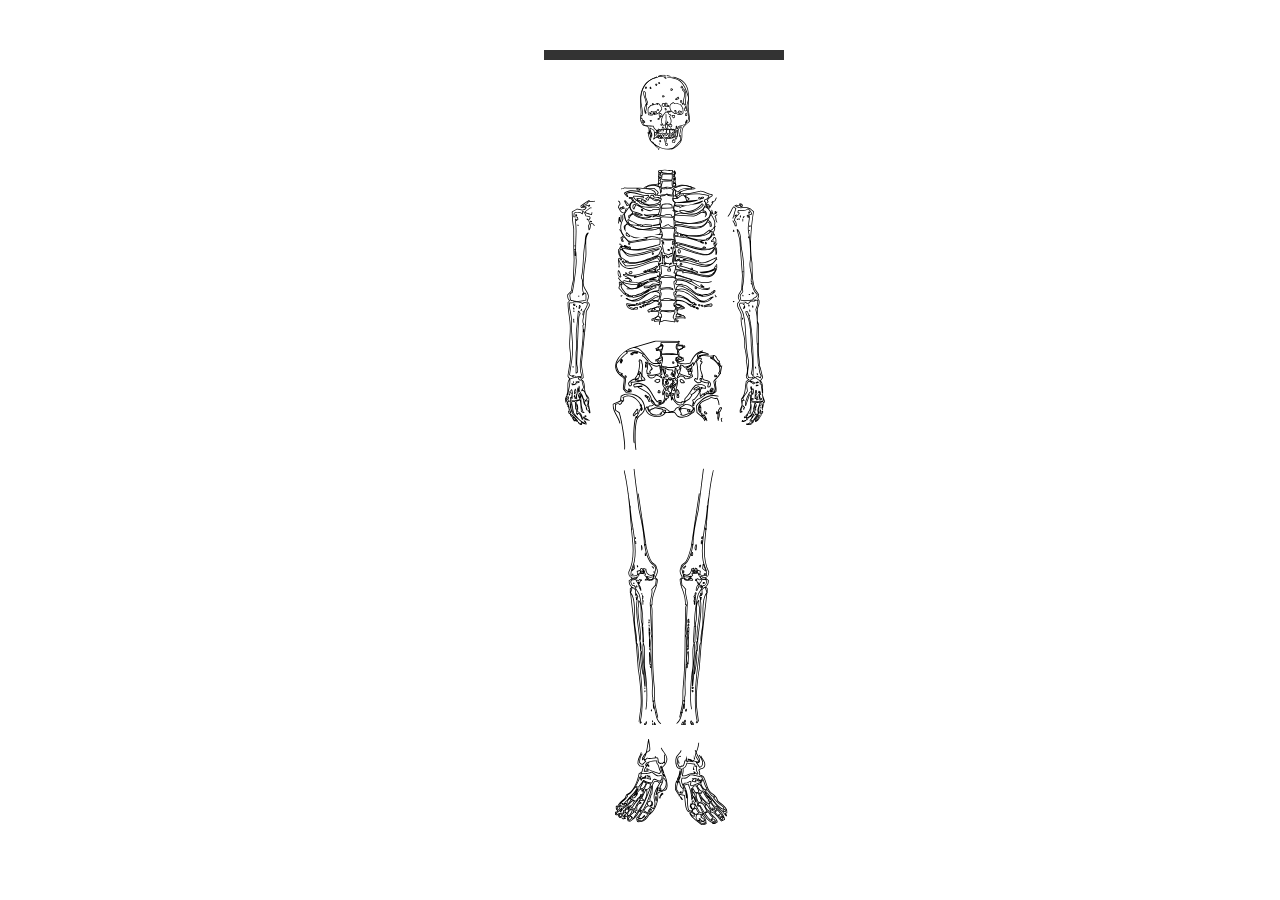
==== commit b7853d2f: "Update index.html" ====
--- a/index.html
+++ b/index.html
@@ -1,8 +1,9 @@
 <html lang="ja">
- 
+  
 <head>
-   <meta name="viewport" content="width=device-width, initial-scale=1.0">
+
   <meta charset="UTF-8">
+    <meta name="viewport" content="width=device-width, initial-scale=1.0">
   <title>BONE DEMO</title>
   <link rel="stylesheet" href="style.css">
 </head>
@@ -738,6 +739,28 @@
 </button>
 
 
-<script src="script.js"></script>
+
+<div id="progress-wrapper">
+  <div id="progress-bar-bg">
+    <div id="progress-bar"></div>
+  </div>
+ <div id="progress-text">0 / 7 (0%)</div>
+</div>
+
+
+
+
+<div id="loading-overlay" class="hidden">
+  <div id="loading-text">音源を読み込んでいます…</div>
+  <div id="loading-progress">0 / 7</div>
+
+  <!-- ★ 最終再生ボタンは overlay 内だけ -->
+  <button id="overlay-play-button" class="hidden">
+    ▶ 再生を開始
+  </button>
+</div>
+
+
+<script src="script.js" defer></script>
 </body>
 </html>
--- a/style.css
+++ b/style.css
@@ -2,6 +2,8 @@
    GLOBAL
 ========================= */
 
+
+
 * {
   box-sizing: border-box;
 }
@@ -9,7 +11,6 @@
 
 html, body {
   margin: 0;
-  padding: 0;
   width: 100%;
   height: 100%;
 }
@@ -17,16 +18,13 @@
 
 body {
   margin: 0;
-  padding: 40px;
   font-family: sans-serif;
   background: #ffffff;
   color: #000;
 }
 
 h1 {
-  margin-bottom: 40px;
-  font-size: 32px;
-  letter-spacing: 0.05em;
+  display: none;
 }
 
 
@@ -35,16 +33,14 @@
 ========================= */
 
 #skeleton-scale {
-  position: relative;
+  position: relative;   /* ← fixed をやめる */
   width: 100vw;
-  height: 100vh;
-  overflow: visible;
-   position: fixed;
-  inset: 0;
+  height: 100svh;       /* ← iOS用 “実表示高さ” */
   display: flex;
   justify-content: center;
-  align-items: flex-end;
+  align-items: center;  /* ← 中央基準 */
   overflow: hidden;
+    pointer-events: auto;
 }
 
 #skeleton {
@@ -55,11 +51,9 @@
 }
 
 #skeleton-inner {
-  transform: scale(0.25);
   transform-origin: bottom center;
-}
-
-
+  transform: scale(0.25) translateY(8%);
+}
 
 
 
@@ -255,6 +249,99 @@
 
 
 
+#progress-wrapper {
+  position: fixed;
+  left: 50%;
+  top: 50px;
+  transform: translateX(-40%);
+  width: 240px;
+  z-index: 5000;
+  text-align: center;
+}
+
+#progress-bar-bg {
+  width: 100%;
+  height: 10px;
+  background: #333;
+  overflow: hidden;
+}
+
+#progress-bar {
+  width: 0%;
+  height: 100%;
+  background: red;
+  transition: width 0.3s ease;
+}
+
+#progress-text {
+  margin-top: 6px;
+  font-size: 12px;
+  color: white;
+}
+
+
+
+
+
+
+#loading-overlay {
+  position: fixed;
+  inset: 0;
+  background: rgba(0,0,0,0.85);
+  color: white;
+  z-index: 9999;
+
+  display: flex;
+  flex-direction: column;
+  align-items: center;
+  justify-content: center;
+}
+
+#loading-overlay.hidden {
+  display: none;
+}
+
+#loading-text {
+  font-size: 16px;
+  margin-bottom: 12px;
+}
+
+#loading-progress {
+  font-size: 14px;
+}
+
+
+/* 準備完了時：再生ボタンを中央に浮かせる */
+#play-button.ready {
+  position: fixed;
+  left: 50%;
+  bottom: 20%;
+  transform: translateX(-50%);
+  z-index: 2000;
+
+  background: red;
+  color: white;
+  font-size: 16px;
+  padding: 12px 20px;
+  border: none;
+}
+
+@keyframes pulse {
+  0% { opacity: 1; }
+  50% { opacity: 0.6; }
+  100% { opacity: 1; }
+}
+
+
+
+
+@media (max-width: 768px) {
+  #skeleton-inner {
+ transform-origin: bottom center;
+    transform: scale(0.16) translateY(6%);
+  }
+}
+
 /*
 svg.bone {
   outline: 1px dashed rgba(255,0,0,0.2);
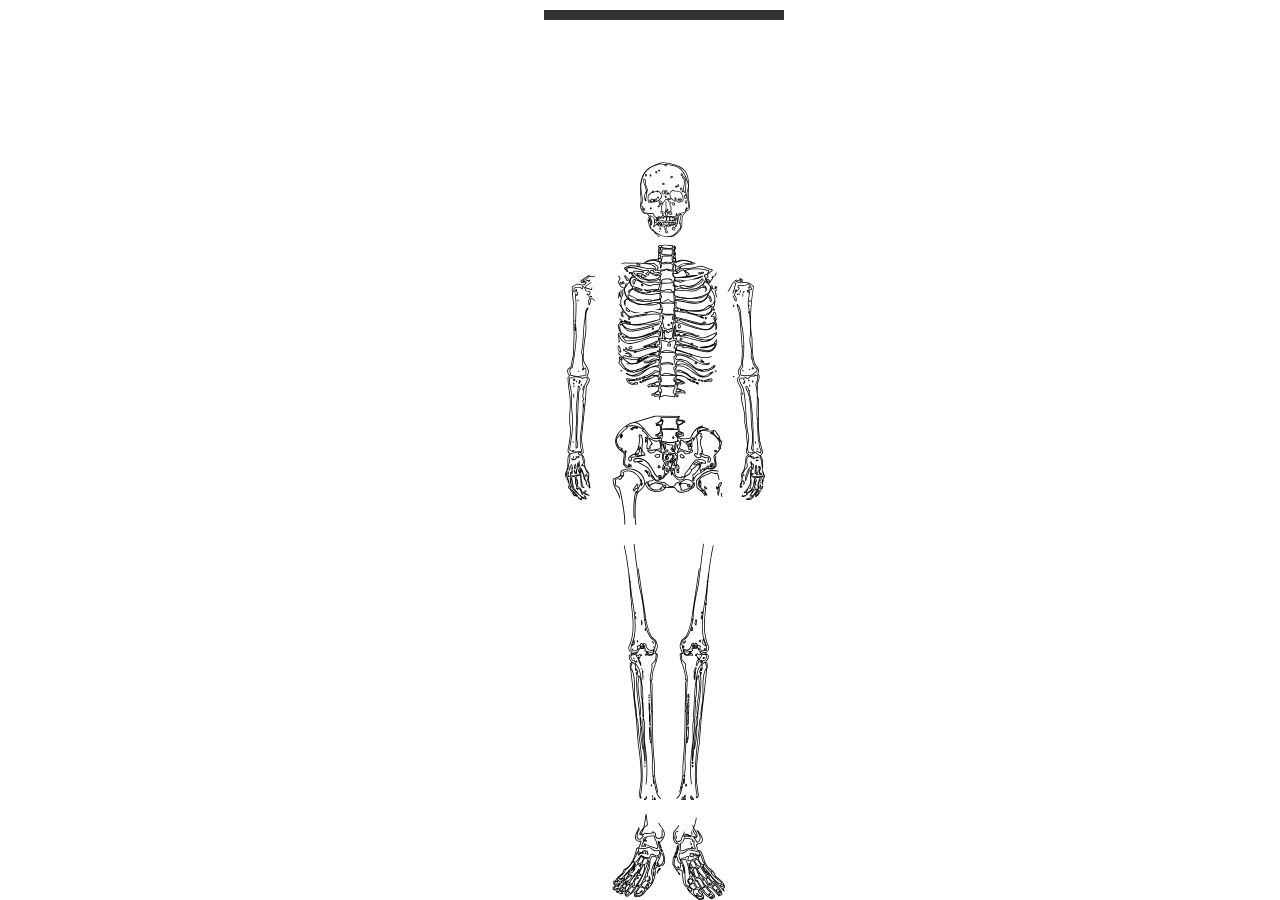
==== commit 8b385afc: "Update index.html" ====
--- a/index.html
+++ b/index.html
@@ -14,7 +14,7 @@
 
 <div id="skeleton-scale">
 <div id="skeleton">
-<div id="skeleton-inner">
+
   
 <div class="bone" id="bone-1">
    <svg xmlns="http://www.w3.org/2000/svg" viewBox="0 0 274.52 209.78">
@@ -722,14 +722,14 @@
 </div>
 
 
-</div>    
+
 </div>
 </div>
 
 
 
 <div id="audio-panel" class="hidden">
-  <h3 id="audio-panel-title">SELECT AUDIO </h3>
+  <h3 id="audio-panel-title">SELECT AUDIO (5 min preview) </h3>
   <ul id="audio-list"></ul>
 </div>
 
@@ -761,6 +761,37 @@
 </div>
 
 
+
+
+<!-- 録音メタ情報入力 -->
+<div id="record-meta" class="hidden">
+  <h2>録音情報を入力してください</h2>
+
+  <label>
+    name:
+    <input type="text" id="meta-name">
+  </label>
+
+  <label>
+    location:
+    <input type="text" id="meta-location">
+  </label>
+
+  <label>
+    bone name:
+    <input type="text" id="meta-bone">
+  </label>
+
+  <button id="upload-button">アップロード</button>
+
+  <div id="upload-status"></div>
+  <div id="upload-bar-bg">
+    <div id="upload-bar"></div>
+  </div>
+</div>
+
+
+
 <script src="script.js" defer></script>
 </body>
 </html>
--- a/style.css
+++ b/style.css
@@ -33,43 +33,43 @@
 ========================= */
 
 #skeleton-scale {
-  position: relative;   /* ← fixed をやめる */
-  width: 100vw;
-  height: 100svh;       /* ← iOS用 “実表示高さ” */
+  position: relative;
+  height: 100svh;
+  overflow-y: auto;
   display: flex;
   justify-content: center;
-  align-items: center;  /* ← 中央基準 */
-  overflow: hidden;
-    pointer-events: auto;
-}
-
-#skeleton {
-  position: absolute;
-  left: 50%;
-  bottom: 0;
-    transform: translateX(-50%);
-}
-
-#skeleton-inner {
+  padding-top: 20vh; /* ← ここで下基準を演出 */
+}
+
+#skeleton { 
+  margin-top: auto; 
+  position:relative;
+  width: 400px;  
+  height:600px;   /* ← 実サイズを固定で与える */
+  /* ← 骨全身が収まる高さ */
+
+  transform: scale(0.25);
   transform-origin: bottom center;
-  transform: scale(0.25) translateY(8%);
-}
+
+}
+
+
 
 
 
 
 #bone-1 {
-  position: absolute;
-  left: 50%;
-  bottom: 300px;
-  transform: translateX(-100px);
+position: absolute;
+  left: 50%;
+  bottom: 0px;
+  transform: translateX(-110px);
   width: 450px;
 }
 
 #bone-2{
   position: absolute;
  left: 50%;
-  bottom: 700px;
+  bottom: 400px;
   transform: translateX(-65px);
   width: 150px;
 }
@@ -77,7 +77,7 @@
 #bone-3{
   position: absolute;
  left: 50%;
-  bottom: 700px;
+  bottom: 400px;
   transform: translateX(145px);
   width: 150px;
 }
@@ -86,7 +86,7 @@
 #bone-4{
   position: absolute;
  left: 50%;
-  bottom: 1800px;
+  bottom: 1500px;
   transform: translateX(-110px);
   width: 440px;
 }
@@ -95,7 +95,7 @@
 #bone-5{
   position: absolute;
  left: 50%;
-  bottom: 1900px;
+  bottom: 1600px;
   transform: translateX(-300px);
   width: 120px;
 }
@@ -104,7 +104,7 @@
 #bone-6 {
   position: absolute;
   left: 50%;
-  bottom: 1900px;
+  bottom: 1600px;
   transform: translateX(350px);
   width: 150px;
  
@@ -115,7 +115,7 @@
   position: absolute;
  left: 50%;
  transform: translateX(-90px); 
-  bottom: 2300px;
+  bottom: 2000px;
   width: 400px;
   
 }
@@ -124,7 +124,7 @@
 #bone-8{
   position: absolute;
   left: 50%;
-  bottom: 3000px;
+  bottom: 2650px;
   transform: translateX(0px);
   width: 200px;
 }
@@ -187,24 +187,27 @@
   position: fixed;
   right: 20px;
   bottom: 20px;
+
   width: 320px;
-  max-height: 60vh;
+  max-height: 60vh;          /* ← 画面の6割まで */
+  overflow: hidden;          /* 外ははみ出さない */
+
+  background: rgba(0,0,0,0.85);
+  color: white;
+  padding: 12px;
+  border-radius: 6px;
+  z-index: 1001;
+}
+
+#audio-panel.hidden {
+  display: none;
+}
+
+#audio-list {
+ max-height: calc(60vh - 60px); /* タイトル分を引く */
   overflow-y: auto;
-  background: rgba(0,0,0,0.85);
-  color: white;
-  padding: 12px;
-  font-size: 12px;
-  z-index: 999;
-}
-
-#audio-panel.hidden {
-  display: none;
-}
-
-#audio-list {
-  list-style: none;
+  margin: 0;
   padding: 0;
-  margin: 0;
 }
 
 #audio-list li {
@@ -252,7 +255,7 @@
 #progress-wrapper {
   position: fixed;
   left: 50%;
-  top: 50px;
+  top: 10px;
   transform: translateX(-40%);
   width: 240px;
   z-index: 5000;
@@ -288,57 +291,59 @@
   position: fixed;
   inset: 0;
   background: rgba(0,0,0,0.85);
-  color: white;
   z-index: 9999;
 
   display: flex;
   flex-direction: column;
   align-items: center;
   justify-content: center;
+
+  color: white;
 }
 
 #loading-overlay.hidden {
   display: none;
 }
 
+/* 準備完了テキスト */
 #loading-text {
   font-size: 16px;
   margin-bottom: 12px;
 }
 
+/* 進捗 */
 #loading-progress {
   font-size: 14px;
-}
-
-
-/* 準備完了時：再生ボタンを中央に浮かせる */
-#play-button.ready {
-  position: fixed;
-  left: 50%;
-  bottom: 20%;
-  transform: translateX(-50%);
-  z-index: 2000;
-
+  margin-bottom: 24px;
+}
+
+/* 最終再生ボタン */
+#overlay-play-button {
+  padding: 14px 26px;
+  font-size: 16px;
   background: red;
   color: white;
-  font-size: 16px;
-  padding: 12px 20px;
   border: none;
-}
-
-@keyframes pulse {
-  0% { opacity: 1; }
-  50% { opacity: 0.6; }
-  100% { opacity: 1; }
-}
-
-
-
+  cursor: pointer;
+}
+
+#overlay-play-button.hidden {
+  display: none;
+}
+
+
+
+
+
+@media (max-width: 1024px) {
+  #skeleton {
+    transform: scale(0.21);
+  }
+}
 
 @media (max-width: 768px) {
-  #skeleton-inner {
- transform-origin: bottom center;
-    transform: scale(0.16) translateY(6%);
+  #skeleton {
+    transform: scale(0.16);
   }
 }
 
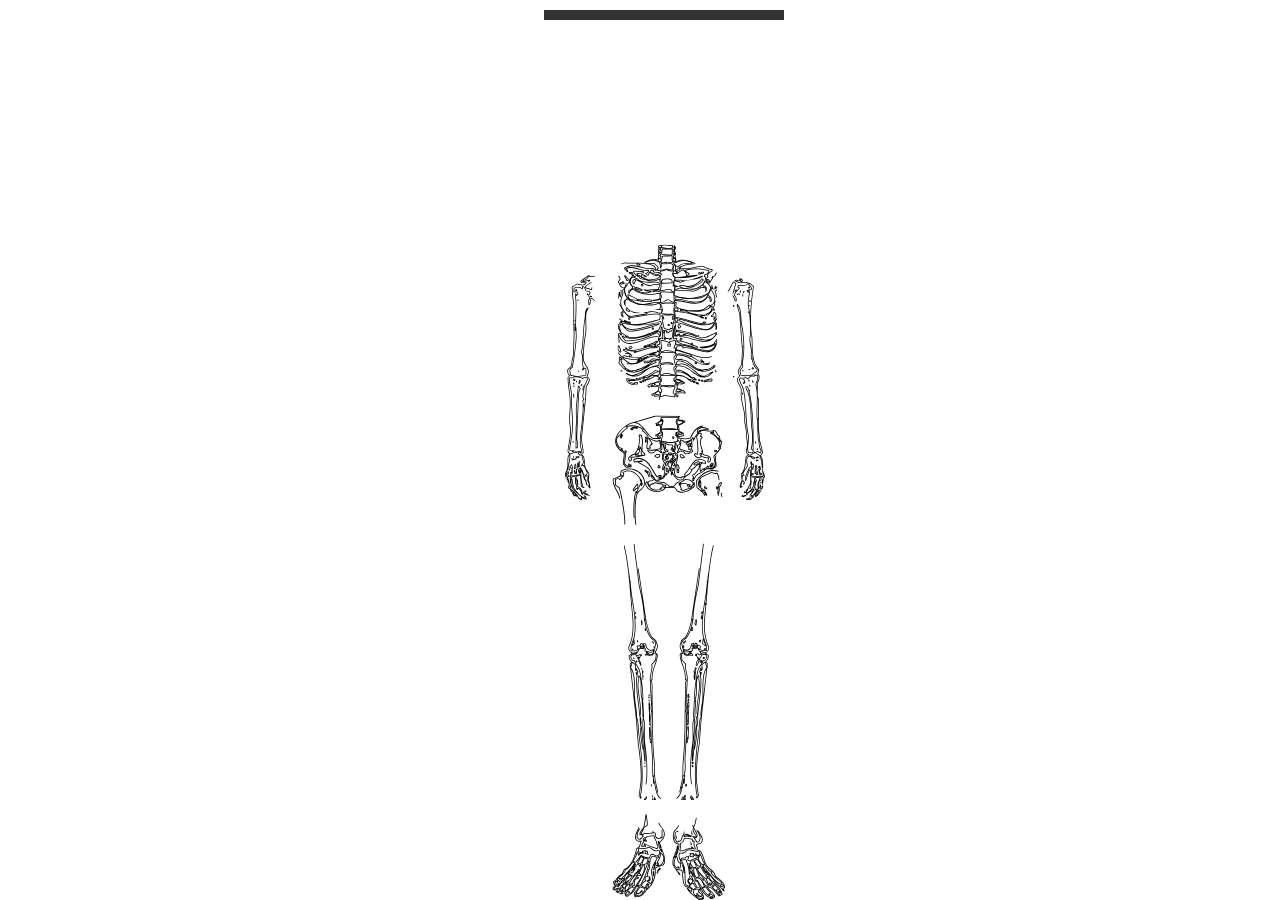
==== commit 3046a205: "Update index.html" ====
--- a/index.html
+++ b/index.html
@@ -756,7 +756,7 @@
 
   <!-- ★ 最終再生ボタンは overlay 内だけ -->
   <button id="overlay-play-button" class="hidden">
-    ▶ 再生を開始
+    ▶ 再生と録音を開始
   </button>
 </div>
 
--- a/style.css
+++ b/style.css
@@ -122,11 +122,13 @@
 
 
 #bone-8{
-  position: absolute;
-  left: 50%;
+  opacity: 0;
+  position: absolute;
+  left: 44%;
   bottom: 2650px;
   transform: translateX(0px);
-  width: 200px;
+  width: 250px;
+  
 }
 
 
@@ -167,6 +169,10 @@
   fill: red;
 }
 
+#bone-8 path {
+  fill: red;
+}
+
 /* =========================
    HEAD (LOCKED / SPECIAL)
 ========================= */
@@ -189,8 +195,9 @@
   bottom: 20px;
 
   width: 320px;
-  max-height: 60vh;          /* ← 画面の6割まで */
-  overflow: hidden;          /* 外ははみ出さない */
+  max-height: 65vh;          /* ← 画面の6割まで */
+  overflow-y: auto;              /* ← 追加 */
+  -webkit-overflow-scrolling: touch;        /* 外ははみ出さない */
 
   background: rgba(0,0,0,0.85);
   color: white;
@@ -335,6 +342,41 @@
 
 
 
+#record-meta {
+  position: fixed;
+  inset: 0;
+  background: #fff;
+  z-index: 10000;
+  padding: 40px;
+}
+
+#record-meta.hidden {
+  display: none;
+}
+
+#record-meta label {
+  display: block;
+  margin-bottom: 12px;
+}
+
+#upload-bar-bg {
+  width: 100%;
+  height: 10px;
+  background: #ddd;
+  margin-top: 12px;
+}
+
+#upload-bar {
+  width: 0%;
+  height: 100%;
+  background: red;
+}
+
+
+
+
+
+
 @media (max-width: 1024px) {
   #skeleton {
     transform: scale(0.21);
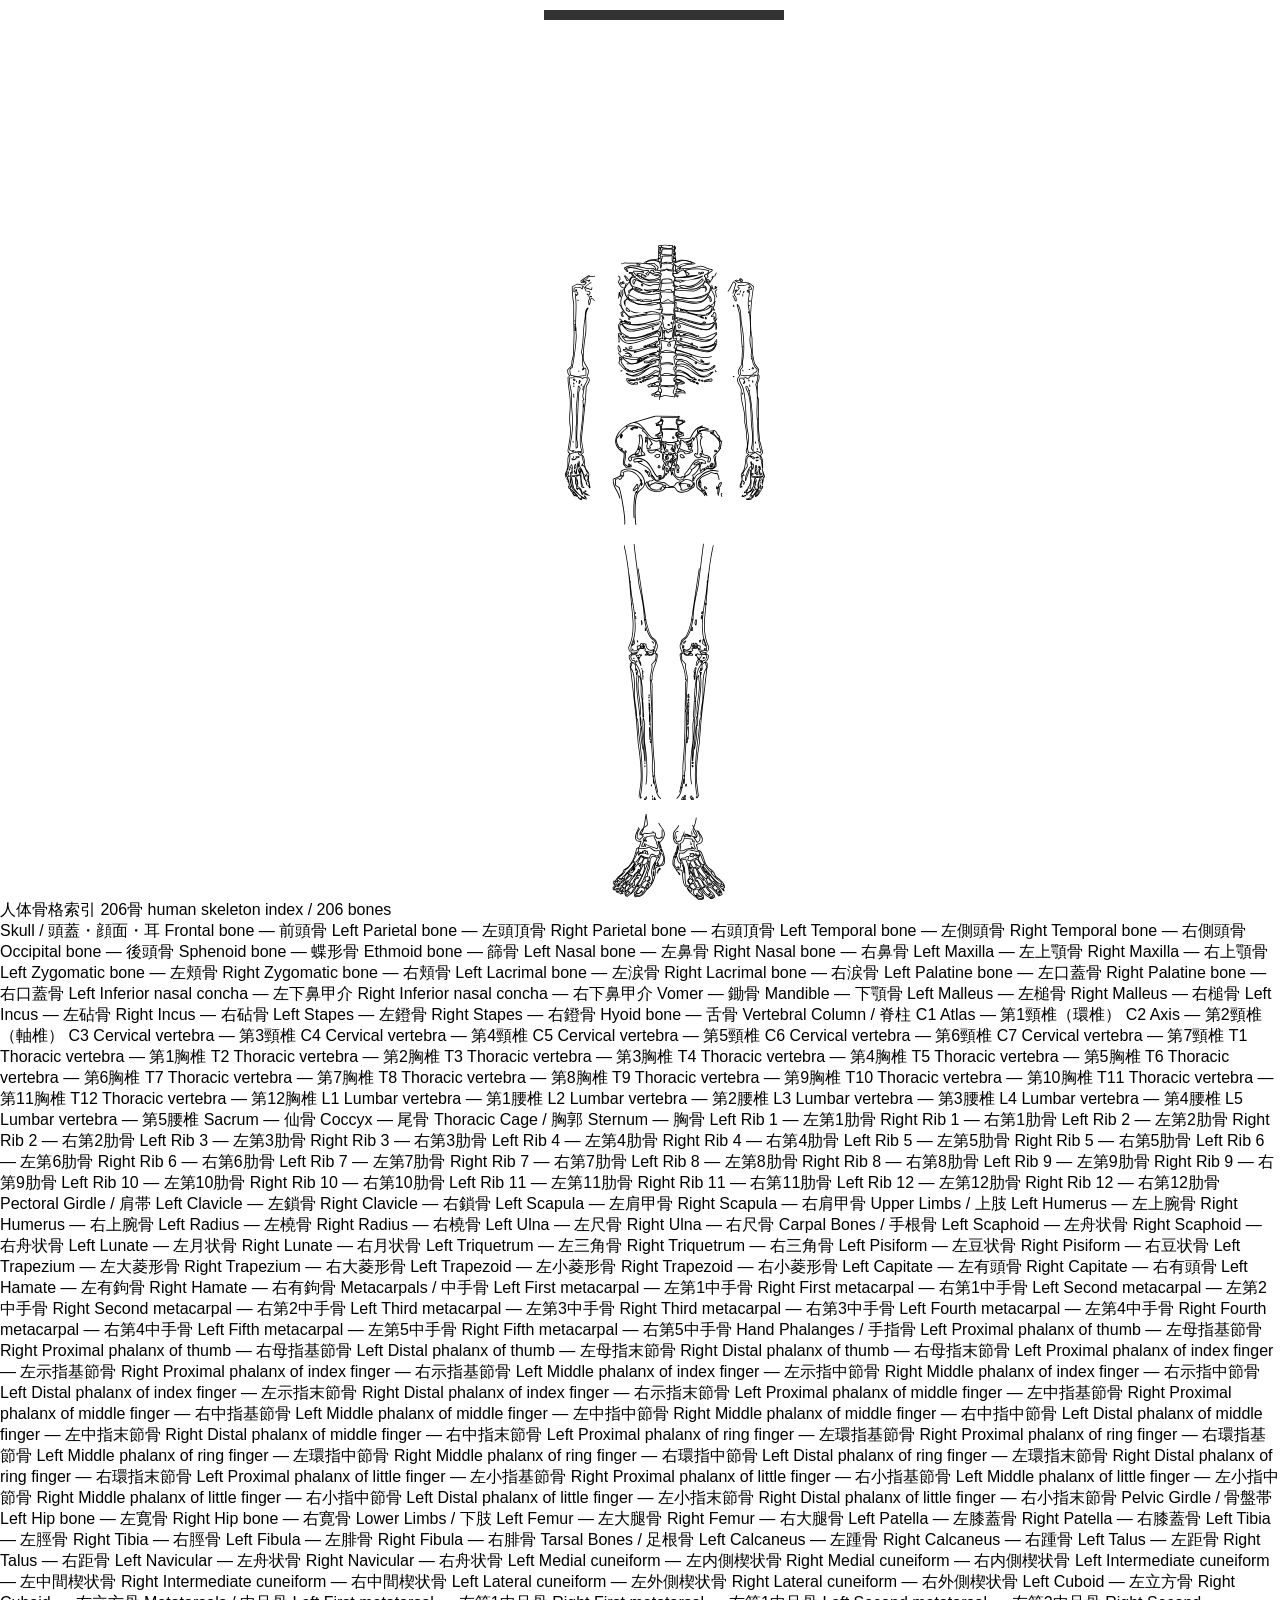
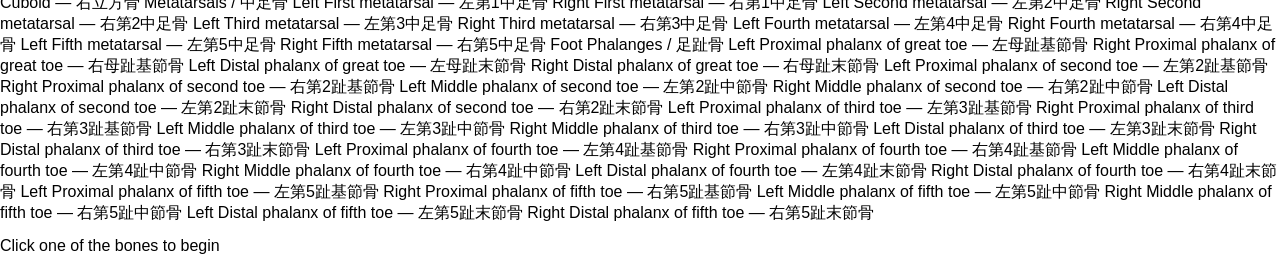
==== commit 62168143: "Update index.html" ====
--- a/index.html
+++ b/index.html
@@ -728,6 +728,473 @@
 
 
 
+
+
+
+
+
+<div id="bone-index-panel">
+
+<div id="bone-index-header">
+人体骨格索引 206骨
+human skeleton index / 206 bones
+</div>
+
+<div id="bone-index-content">
+Skull / 頭蓋・顔面・耳
+
+Frontal bone — 前頭骨
+
+Left Parietal bone — 左頭頂骨
+
+Right Parietal bone — 右頭頂骨
+
+Left Temporal bone — 左側頭骨
+
+Right Temporal bone — 右側頭骨
+
+Occipital bone — 後頭骨
+
+Sphenoid bone — 蝶形骨
+
+Ethmoid bone — 篩骨
+
+Left Nasal bone — 左鼻骨
+
+Right Nasal bone — 右鼻骨
+
+Left Maxilla — 左上顎骨
+
+Right Maxilla — 右上顎骨
+
+Left Zygomatic bone — 左頬骨
+
+Right Zygomatic bone — 右頬骨
+
+Left Lacrimal bone — 左涙骨
+
+Right Lacrimal bone — 右涙骨
+
+Left Palatine bone — 左口蓋骨
+
+Right Palatine bone — 右口蓋骨
+
+Left Inferior nasal concha — 左下鼻甲介
+
+Right Inferior nasal concha — 右下鼻甲介
+
+Vomer — 鋤骨
+
+Mandible — 下顎骨
+
+Left Malleus — 左槌骨
+
+Right Malleus — 右槌骨
+
+Left Incus — 左砧骨
+
+Right Incus — 右砧骨
+
+Left Stapes — 左鐙骨
+
+Right Stapes — 右鐙骨
+
+Hyoid bone — 舌骨
+
+Vertebral Column / 脊柱
+
+C1 Atlas — 第1頸椎（環椎）
+
+C2 Axis — 第2頸椎（軸椎）
+
+C3 Cervical vertebra — 第3頸椎
+
+C4 Cervical vertebra — 第4頸椎
+
+C5 Cervical vertebra — 第5頸椎
+
+C6 Cervical vertebra — 第6頸椎
+
+C7 Cervical vertebra — 第7頸椎
+
+T1 Thoracic vertebra — 第1胸椎
+
+T2 Thoracic vertebra — 第2胸椎
+
+T3 Thoracic vertebra — 第3胸椎
+
+T4 Thoracic vertebra — 第4胸椎
+
+T5 Thoracic vertebra — 第5胸椎
+
+T6 Thoracic vertebra — 第6胸椎
+
+T7 Thoracic vertebra — 第7胸椎
+
+T8 Thoracic vertebra — 第8胸椎
+
+T9 Thoracic vertebra — 第9胸椎
+
+T10 Thoracic vertebra — 第10胸椎
+
+T11 Thoracic vertebra — 第11胸椎
+
+T12 Thoracic vertebra — 第12胸椎
+
+L1 Lumbar vertebra — 第1腰椎
+
+L2 Lumbar vertebra — 第2腰椎
+
+L3 Lumbar vertebra — 第3腰椎
+
+L4 Lumbar vertebra — 第4腰椎
+
+L5 Lumbar vertebra — 第5腰椎
+
+Sacrum — 仙骨
+
+Coccyx — 尾骨
+
+Thoracic Cage / 胸郭
+
+Sternum — 胸骨
+
+Left Rib 1 — 左第1肋骨
+
+Right Rib 1 — 右第1肋骨
+
+Left Rib 2 — 左第2肋骨
+
+Right Rib 2 — 右第2肋骨
+
+Left Rib 3 — 左第3肋骨
+
+Right Rib 3 — 右第3肋骨
+
+Left Rib 4 — 左第4肋骨
+
+Right Rib 4 — 右第4肋骨
+
+Left Rib 5 — 左第5肋骨
+
+Right Rib 5 — 右第5肋骨
+
+Left Rib 6 — 左第6肋骨
+
+Right Rib 6 — 右第6肋骨
+
+Left Rib 7 — 左第7肋骨
+
+Right Rib 7 — 右第7肋骨
+
+Left Rib 8 — 左第8肋骨
+
+Right Rib 8 — 右第8肋骨
+
+Left Rib 9 — 左第9肋骨
+
+Right Rib 9 — 右第9肋骨
+
+Left Rib 10 — 左第10肋骨
+
+Right Rib 10 — 右第10肋骨
+
+Left Rib 11 — 左第11肋骨
+
+Right Rib 11 — 右第11肋骨
+
+Left Rib 12 — 左第12肋骨
+
+Right Rib 12 — 右第12肋骨
+
+Pectoral Girdle / 肩帯
+
+Left Clavicle — 左鎖骨
+
+Right Clavicle — 右鎖骨
+
+Left Scapula — 左肩甲骨
+
+Right Scapula — 右肩甲骨
+
+Upper Limbs / 上肢
+
+Left Humerus — 左上腕骨
+
+Right Humerus — 右上腕骨
+
+Left Radius — 左橈骨
+
+Right Radius — 右橈骨
+
+Left Ulna — 左尺骨
+
+Right Ulna — 右尺骨
+
+Carpal Bones / 手根骨
+
+Left Scaphoid — 左舟状骨
+
+Right Scaphoid — 右舟状骨
+
+Left Lunate — 左月状骨
+
+Right Lunate — 右月状骨
+
+Left Triquetrum — 左三角骨
+
+Right Triquetrum — 右三角骨
+
+Left Pisiform — 左豆状骨
+
+Right Pisiform — 右豆状骨
+
+Left Trapezium — 左大菱形骨
+
+Right Trapezium — 右大菱形骨
+
+Left Trapezoid — 左小菱形骨
+
+Right Trapezoid — 右小菱形骨
+
+Left Capitate — 左有頭骨
+
+Right Capitate — 右有頭骨
+
+Left Hamate — 左有鉤骨
+
+Right Hamate — 右有鉤骨
+
+Metacarpals / 中手骨
+
+Left First metacarpal — 左第1中手骨
+
+Right First metacarpal — 右第1中手骨
+
+Left Second metacarpal — 左第2中手骨
+
+Right Second metacarpal — 右第2中手骨
+
+Left Third metacarpal — 左第3中手骨
+
+Right Third metacarpal — 右第3中手骨
+
+Left Fourth metacarpal — 左第4中手骨
+
+Right Fourth metacarpal — 右第4中手骨
+
+Left Fifth metacarpal — 左第5中手骨
+
+Right Fifth metacarpal — 右第5中手骨
+
+Hand Phalanges / 手指骨
+
+Left Proximal phalanx of thumb — 左母指基節骨
+
+Right Proximal phalanx of thumb — 右母指基節骨
+
+Left Distal phalanx of thumb — 左母指末節骨
+
+Right Distal phalanx of thumb — 右母指末節骨
+
+Left Proximal phalanx of index finger — 左示指基節骨
+
+Right Proximal phalanx of index finger — 右示指基節骨
+
+Left Middle phalanx of index finger — 左示指中節骨
+
+Right Middle phalanx of index finger — 右示指中節骨
+
+Left Distal phalanx of index finger — 左示指末節骨
+
+Right Distal phalanx of index finger — 右示指末節骨
+
+Left Proximal phalanx of middle finger — 左中指基節骨
+
+Right Proximal phalanx of middle finger — 右中指基節骨
+
+Left Middle phalanx of middle finger — 左中指中節骨
+
+Right Middle phalanx of middle finger — 右中指中節骨
+
+Left Distal phalanx of middle finger — 左中指末節骨
+
+Right Distal phalanx of middle finger — 右中指末節骨
+
+Left Proximal phalanx of ring finger — 左環指基節骨
+
+Right Proximal phalanx of ring finger — 右環指基節骨
+
+Left Middle phalanx of ring finger — 左環指中節骨
+
+Right Middle phalanx of ring finger — 右環指中節骨
+
+Left Distal phalanx of ring finger — 左環指末節骨
+
+Right Distal phalanx of ring finger — 右環指末節骨
+
+Left Proximal phalanx of little finger — 左小指基節骨
+
+Right Proximal phalanx of little finger — 右小指基節骨
+
+Left Middle phalanx of little finger — 左小指中節骨
+
+Right Middle phalanx of little finger — 右小指中節骨
+
+Left Distal phalanx of little finger — 左小指末節骨
+
+Right Distal phalanx of little finger — 右小指末節骨
+
+Pelvic Girdle / 骨盤帯
+
+Left Hip bone — 左寛骨
+
+Right Hip bone — 右寛骨
+
+Lower Limbs / 下肢
+
+Left Femur — 左大腿骨
+
+Right Femur — 右大腿骨
+
+Left Patella — 左膝蓋骨
+
+Right Patella — 右膝蓋骨
+
+Left Tibia — 左脛骨
+
+Right Tibia — 右脛骨
+
+Left Fibula — 左腓骨
+
+Right Fibula — 右腓骨
+
+Tarsal Bones / 足根骨
+
+Left Calcaneus — 左踵骨
+
+Right Calcaneus — 右踵骨
+
+Left Talus — 左距骨
+
+Right Talus — 右距骨
+
+Left Navicular — 左舟状骨
+
+Right Navicular — 右舟状骨
+
+Left Medial cuneiform — 左内側楔状骨
+
+Right Medial cuneiform — 右内側楔状骨
+
+Left Intermediate cuneiform — 左中間楔状骨
+
+Right Intermediate cuneiform — 右中間楔状骨
+
+Left Lateral cuneiform — 左外側楔状骨
+
+Right Lateral cuneiform — 右外側楔状骨
+
+Left Cuboid — 左立方骨
+
+Right Cuboid — 右立方骨
+
+Metatarsals / 中足骨
+
+Left First metatarsal — 左第1中足骨
+
+Right First metatarsal — 右第1中足骨
+
+Left Second metatarsal — 左第2中足骨
+
+Right Second metatarsal — 右第2中足骨
+
+Left Third metatarsal — 左第3中足骨
+
+Right Third metatarsal — 右第3中足骨
+
+Left Fourth metatarsal — 左第4中足骨
+
+Right Fourth metatarsal — 右第4中足骨
+
+Left Fifth metatarsal — 左第5中足骨
+
+Right Fifth metatarsal — 右第5中足骨
+
+Foot Phalanges / 足趾骨
+
+Left Proximal phalanx of great toe — 左母趾基節骨
+
+Right Proximal phalanx of great toe — 右母趾基節骨
+
+Left Distal phalanx of great toe — 左母趾末節骨
+
+Right Distal phalanx of great toe — 右母趾末節骨
+
+Left Proximal phalanx of second toe — 左第2趾基節骨
+
+Right Proximal phalanx of second toe — 右第2趾基節骨
+
+Left Middle phalanx of second toe — 左第2趾中節骨
+
+Right Middle phalanx of second toe — 右第2趾中節骨
+
+Left Distal phalanx of second toe — 左第2趾末節骨
+
+Right Distal phalanx of second toe — 右第2趾末節骨
+
+Left Proximal phalanx of third toe — 左第3趾基節骨
+
+Right Proximal phalanx of third toe — 右第3趾基節骨
+
+Left Middle phalanx of third toe — 左第3趾中節骨
+
+Right Middle phalanx of third toe — 右第3趾中節骨
+
+Left Distal phalanx of third toe — 左第3趾末節骨
+
+Right Distal phalanx of third toe — 右第3趾末節骨
+
+Left Proximal phalanx of fourth toe — 左第4趾基節骨
+
+Right Proximal phalanx of fourth toe — 右第4趾基節骨
+
+Left Middle phalanx of fourth toe — 左第4趾中節骨
+
+Right Middle phalanx of fourth toe — 右第4趾中節骨
+
+Left Distal phalanx of fourth toe — 左第4趾末節骨
+
+Right Distal phalanx of fourth toe — 右第4趾末節骨
+
+Left Proximal phalanx of fifth toe — 左第5趾基節骨
+
+Right Proximal phalanx of fifth toe — 右第5趾基節骨
+
+Left Middle phalanx of fifth toe — 左第5趾中節骨
+
+Right Middle phalanx of fifth toe — 右第5趾中節骨
+
+Left Distal phalanx of fifth toe — 左第5趾末節骨
+
+Right Distal phalanx of fifth toe — 右第5趾末節骨
+
+</div>
+
+</div>
+
+
+
+
+
+
+
+
+
+
+
+
+
 <div id="audio-panel" class="hidden">
   <h3 id="audio-panel-title">SELECT AUDIO (5 min preview) </h3>
   <ul id="audio-list"></ul>
@@ -756,7 +1223,7 @@
 
   <!-- ★ 最終再生ボタンは overlay 内だけ -->
   <button id="overlay-play-button" class="hidden">
-    ▶ 再生と録音を開始
+    ▶ Start playback and recording
   </button>
 </div>
 
@@ -765,32 +1232,537 @@
 
 <!-- 録音メタ情報入力 -->
 <div id="record-meta" class="hidden">
-  <h2>録音情報を入力してください</h2>
+
+  <h2>録音情報を入力してください(日本語だとエラーが出ます) </h2>
 
   <label>
-    name:
-    <input type="text" id="meta-name">
+    Username
+    <input 
+      type="text"
+      id="meta-name"
+      inputmode="latin"
+      placeholder="Your Username"
+    >
+    <div class="inputNote">Use alphabet characters only (A–Z)</div>
   </label>
 
   <label>
-    location:
-    <input type="text" id="meta-location">
+    Location (where you recorded this voice)
+    <input 
+      type="text"
+      id="meta-location"
+      placeholder="Kyoto / Shibuya-Ku / Sapporo / etc..."
+    >
   </label>
 
   <label>
-    bone name:
-    <input type="text" id="meta-bone">
+    Bone name (which bone this voice belongs to)
+    <input 
+      type="text"
+      id="meta-bone"
+      placeholder="Skull / Rib / Spine / Right Hand / etc..."
+    >
   </label>
 
-  <button id="upload-button">アップロード</button>
+  <button id="upload-button">Upload</button>
 
   <div id="upload-status"></div>
+
   <div id="upload-bar-bg">
     <div id="upload-bar"></div>
   </div>
-</div>
-
-
+
+
+
+<div id="bone-index-panel">
+
+<div id="bone-index-header">
+人体骨格索引 206骨
+human skeleton index / 206 bones
+</div>
+
+<div id="bone-index-content">
+
+
+Skull / 頭蓋・顔面・耳
+
+Frontal bone — 前頭骨
+
+Left Parietal bone — 左頭頂骨
+
+Right Parietal bone — 右頭頂骨
+
+Left Temporal bone — 左側頭骨
+
+Right Temporal bone — 右側頭骨
+
+Occipital bone — 後頭骨
+
+Sphenoid bone — 蝶形骨
+
+Ethmoid bone — 篩骨
+
+Left Nasal bone — 左鼻骨
+
+Right Nasal bone — 右鼻骨
+
+Left Maxilla — 左上顎骨
+
+Right Maxilla — 右上顎骨
+
+Left Zygomatic bone — 左頬骨
+
+Right Zygomatic bone — 右頬骨
+
+Left Lacrimal bone — 左涙骨
+
+Right Lacrimal bone — 右涙骨
+
+Left Palatine bone — 左口蓋骨
+
+Right Palatine bone — 右口蓋骨
+
+Left Inferior nasal concha — 左下鼻甲介
+
+Right Inferior nasal concha — 右下鼻甲介
+
+Vomer — 鋤骨
+
+Mandible — 下顎骨
+
+Left Malleus — 左槌骨
+
+Right Malleus — 右槌骨
+
+Left Incus — 左砧骨
+
+Right Incus — 右砧骨
+
+Left Stapes — 左鐙骨
+
+Right Stapes — 右鐙骨
+
+Hyoid bone — 舌骨
+
+Vertebral Column / 脊柱
+
+C1 Atlas — 第1頸椎（環椎）
+
+C2 Axis — 第2頸椎（軸椎）
+
+C3 Cervical vertebra — 第3頸椎
+
+C4 Cervical vertebra — 第4頸椎
+
+C5 Cervical vertebra — 第5頸椎
+
+C6 Cervical vertebra — 第6頸椎
+
+C7 Cervical vertebra — 第7頸椎
+
+T1 Thoracic vertebra — 第1胸椎
+
+T2 Thoracic vertebra — 第2胸椎
+
+T3 Thoracic vertebra — 第3胸椎
+
+T4 Thoracic vertebra — 第4胸椎
+
+T5 Thoracic vertebra — 第5胸椎
+
+T6 Thoracic vertebra — 第6胸椎
+
+T7 Thoracic vertebra — 第7胸椎
+
+T8 Thoracic vertebra — 第8胸椎
+
+T9 Thoracic vertebra — 第9胸椎
+
+T10 Thoracic vertebra — 第10胸椎
+
+T11 Thoracic vertebra — 第11胸椎
+
+T12 Thoracic vertebra — 第12胸椎
+
+L1 Lumbar vertebra — 第1腰椎
+
+L2 Lumbar vertebra — 第2腰椎
+
+L3 Lumbar vertebra — 第3腰椎
+
+L4 Lumbar vertebra — 第4腰椎
+
+L5 Lumbar vertebra — 第5腰椎
+
+Sacrum — 仙骨
+
+Coccyx — 尾骨
+
+Thoracic Cage / 胸郭
+
+Sternum — 胸骨
+
+Left Rib 1 — 左第1肋骨
+
+Right Rib 1 — 右第1肋骨
+
+Left Rib 2 — 左第2肋骨
+
+Right Rib 2 — 右第2肋骨
+
+Left Rib 3 — 左第3肋骨
+
+Right Rib 3 — 右第3肋骨
+
+Left Rib 4 — 左第4肋骨
+
+Right Rib 4 — 右第4肋骨
+
+Left Rib 5 — 左第5肋骨
+
+Right Rib 5 — 右第5肋骨
+
+Left Rib 6 — 左第6肋骨
+
+Right Rib 6 — 右第6肋骨
+
+Left Rib 7 — 左第7肋骨
+
+Right Rib 7 — 右第7肋骨
+
+Left Rib 8 — 左第8肋骨
+
+Right Rib 8 — 右第8肋骨
+
+Left Rib 9 — 左第9肋骨
+
+Right Rib 9 — 右第9肋骨
+
+Left Rib 10 — 左第10肋骨
+
+Right Rib 10 — 右第10肋骨
+
+Left Rib 11 — 左第11肋骨
+
+Right Rib 11 — 右第11肋骨
+
+Left Rib 12 — 左第12肋骨
+
+Right Rib 12 — 右第12肋骨
+
+Pectoral Girdle / 肩帯
+
+Left Clavicle — 左鎖骨
+
+Right Clavicle — 右鎖骨
+
+Left Scapula — 左肩甲骨
+
+Right Scapula — 右肩甲骨
+
+Upper Limbs / 上肢
+
+Left Humerus — 左上腕骨
+
+Right Humerus — 右上腕骨
+
+Left Radius — 左橈骨
+
+Right Radius — 右橈骨
+
+Left Ulna — 左尺骨
+
+Right Ulna — 右尺骨
+
+Carpal Bones / 手根骨
+
+Left Scaphoid — 左舟状骨
+
+Right Scaphoid — 右舟状骨
+
+Left Lunate — 左月状骨
+
+Right Lunate — 右月状骨
+
+Left Triquetrum — 左三角骨
+
+Right Triquetrum — 右三角骨
+
+Left Pisiform — 左豆状骨
+
+Right Pisiform — 右豆状骨
+
+Left Trapezium — 左大菱形骨
+
+Right Trapezium — 右大菱形骨
+
+Left Trapezoid — 左小菱形骨
+
+Right Trapezoid — 右小菱形骨
+
+Left Capitate — 左有頭骨
+
+Right Capitate — 右有頭骨
+
+Left Hamate — 左有鉤骨
+
+Right Hamate — 右有鉤骨
+
+Metacarpals / 中手骨
+
+Left First metacarpal — 左第1中手骨
+
+Right First metacarpal — 右第1中手骨
+
+Left Second metacarpal — 左第2中手骨
+
+Right Second metacarpal — 右第2中手骨
+
+Left Third metacarpal — 左第3中手骨
+
+Right Third metacarpal — 右第3中手骨
+
+Left Fourth metacarpal — 左第4中手骨
+
+Right Fourth metacarpal — 右第4中手骨
+
+Left Fifth metacarpal — 左第5中手骨
+
+Right Fifth metacarpal — 右第5中手骨
+
+Hand Phalanges / 手指骨
+
+Left Proximal phalanx of thumb — 左母指基節骨
+
+Right Proximal phalanx of thumb — 右母指基節骨
+
+Left Distal phalanx of thumb — 左母指末節骨
+
+Right Distal phalanx of thumb — 右母指末節骨
+
+Left Proximal phalanx of index finger — 左示指基節骨
+
+Right Proximal phalanx of index finger — 右示指基節骨
+
+Left Middle phalanx of index finger — 左示指中節骨
+
+Right Middle phalanx of index finger — 右示指中節骨
+
+Left Distal phalanx of index finger — 左示指末節骨
+
+Right Distal phalanx of index finger — 右示指末節骨
+
+Left Proximal phalanx of middle finger — 左中指基節骨
+
+Right Proximal phalanx of middle finger — 右中指基節骨
+
+Left Middle phalanx of middle finger — 左中指中節骨
+
+Right Middle phalanx of middle finger — 右中指中節骨
+
+Left Distal phalanx of middle finger — 左中指末節骨
+
+Right Distal phalanx of middle finger — 右中指末節骨
+
+Left Proximal phalanx of ring finger — 左環指基節骨
+
+Right Proximal phalanx of ring finger — 右環指基節骨
+
+Left Middle phalanx of ring finger — 左環指中節骨
+
+Right Middle phalanx of ring finger — 右環指中節骨
+
+Left Distal phalanx of ring finger — 左環指末節骨
+
+Right Distal phalanx of ring finger — 右環指末節骨
+
+Left Proximal phalanx of little finger — 左小指基節骨
+
+Right Proximal phalanx of little finger — 右小指基節骨
+
+Left Middle phalanx of little finger — 左小指中節骨
+
+Right Middle phalanx of little finger — 右小指中節骨
+
+Left Distal phalanx of little finger — 左小指末節骨
+
+Right Distal phalanx of little finger — 右小指末節骨
+
+Pelvic Girdle / 骨盤帯
+
+Left Hip bone — 左寛骨
+
+Right Hip bone — 右寛骨
+
+Lower Limbs / 下肢
+
+Left Femur — 左大腿骨
+
+Right Femur — 右大腿骨
+
+Left Patella — 左膝蓋骨
+
+Right Patella — 右膝蓋骨
+
+Left Tibia — 左脛骨
+
+Right Tibia — 右脛骨
+
+Left Fibula — 左腓骨
+
+Right Fibula — 右腓骨
+
+Tarsal Bones / 足根骨
+
+Left Calcaneus — 左踵骨
+
+Right Calcaneus — 右踵骨
+
+Left Talus — 左距骨
+
+Right Talus — 右距骨
+
+Left Navicular — 左舟状骨
+
+Right Navicular — 右舟状骨
+
+Left Medial cuneiform — 左内側楔状骨
+
+Right Medial cuneiform — 右内側楔状骨
+
+Left Intermediate cuneiform — 左中間楔状骨
+
+Right Intermediate cuneiform — 右中間楔状骨
+
+Left Lateral cuneiform — 左外側楔状骨
+
+Right Lateral cuneiform — 右外側楔状骨
+
+Left Cuboid — 左立方骨
+
+Right Cuboid — 右立方骨
+
+Metatarsals / 中足骨
+
+Left First metatarsal — 左第1中足骨
+
+Right First metatarsal — 右第1中足骨
+
+Left Second metatarsal — 左第2中足骨
+
+Right Second metatarsal — 右第2中足骨
+
+Left Third metatarsal — 左第3中足骨
+
+Right Third metatarsal — 右第3中足骨
+
+Left Fourth metatarsal — 左第4中足骨
+
+Right Fourth metatarsal — 右第4中足骨
+
+Left Fifth metatarsal — 左第5中足骨
+
+Right Fifth metatarsal — 右第5中足骨
+
+Foot Phalanges / 足趾骨
+
+Left Proximal phalanx of great toe — 左母趾基節骨
+
+Right Proximal phalanx of great toe — 右母趾基節骨
+
+Left Distal phalanx of great toe — 左母趾末節骨
+
+Right Distal phalanx of great toe — 右母趾末節骨
+
+Left Proximal phalanx of second toe — 左第2趾基節骨
+
+Right Proximal phalanx of second toe — 右第2趾基節骨
+
+Left Middle phalanx of second toe — 左第2趾中節骨
+
+Right Middle phalanx of second toe — 右第2趾中節骨
+
+Left Distal phalanx of second toe — 左第2趾末節骨
+
+Right Distal phalanx of second toe — 右第2趾末節骨
+
+Left Proximal phalanx of third toe — 左第3趾基節骨
+
+Right Proximal phalanx of third toe — 右第3趾基節骨
+
+Left Middle phalanx of third toe — 左第3趾中節骨
+
+Right Middle phalanx of third toe — 右第3趾中節骨
+
+Left Distal phalanx of third toe — 左第3趾末節骨
+
+Right Distal phalanx of third toe — 右第3趾末節骨
+
+Left Proximal phalanx of fourth toe — 左第4趾基節骨
+
+Right Proximal phalanx of fourth toe — 右第4趾基節骨
+
+Left Middle phalanx of fourth toe — 左第4趾中節骨
+
+Right Middle phalanx of fourth toe — 右第4趾中節骨
+
+Left Distal phalanx of fourth toe — 左第4趾末節骨
+
+Right Distal phalanx of fourth toe — 右第4趾末節骨
+
+Left Proximal phalanx of fifth toe — 左第5趾基節骨
+
+Right Proximal phalanx of fifth toe — 右第5趾基節骨
+
+Left Middle phalanx of fifth toe — 左第5趾中節骨
+
+Right Middle phalanx of fifth toe — 右第5趾中節骨
+
+Left Distal phalanx of fifth toe — 左第5趾末節骨
+
+Right Distal phalanx of fifth toe — 右第5趾末節骨
+
+</div>
+
+</div>
+
+
+
+</div>
+
+
+
+
+
+
+
+
+<div id="introModal">
+
+  <div class="intro-box">
+
+    <pre id="introText"></pre>
+
+    <div id="agreement" style="display:none; margin-top:20px;">
+      <label>
+        <input type="checkbox" id="agreeCheck">
+        I understand and agree to the above notice.
+        上記の内容を理解し、同意します。
+      </label>
+    </div>
+
+    <button id="enterButton" style="display:none;">ENTER</button>
+
+  </div>
+
+</div>
+
+
+
+
+
+
+<div id="hintText">Click one of the bones to begin</div>
 
 <script src="script.js" defer></script>
 </body>
--- a/style.css
+++ b/style.css
@@ -297,7 +297,7 @@
 #loading-overlay {
   position: fixed;
   inset: 0;
-  background: rgba(0,0,0,0.85);
+  background: rgba(0,0,0,0.45);
   z-index: 9999;
 
   display: flex;
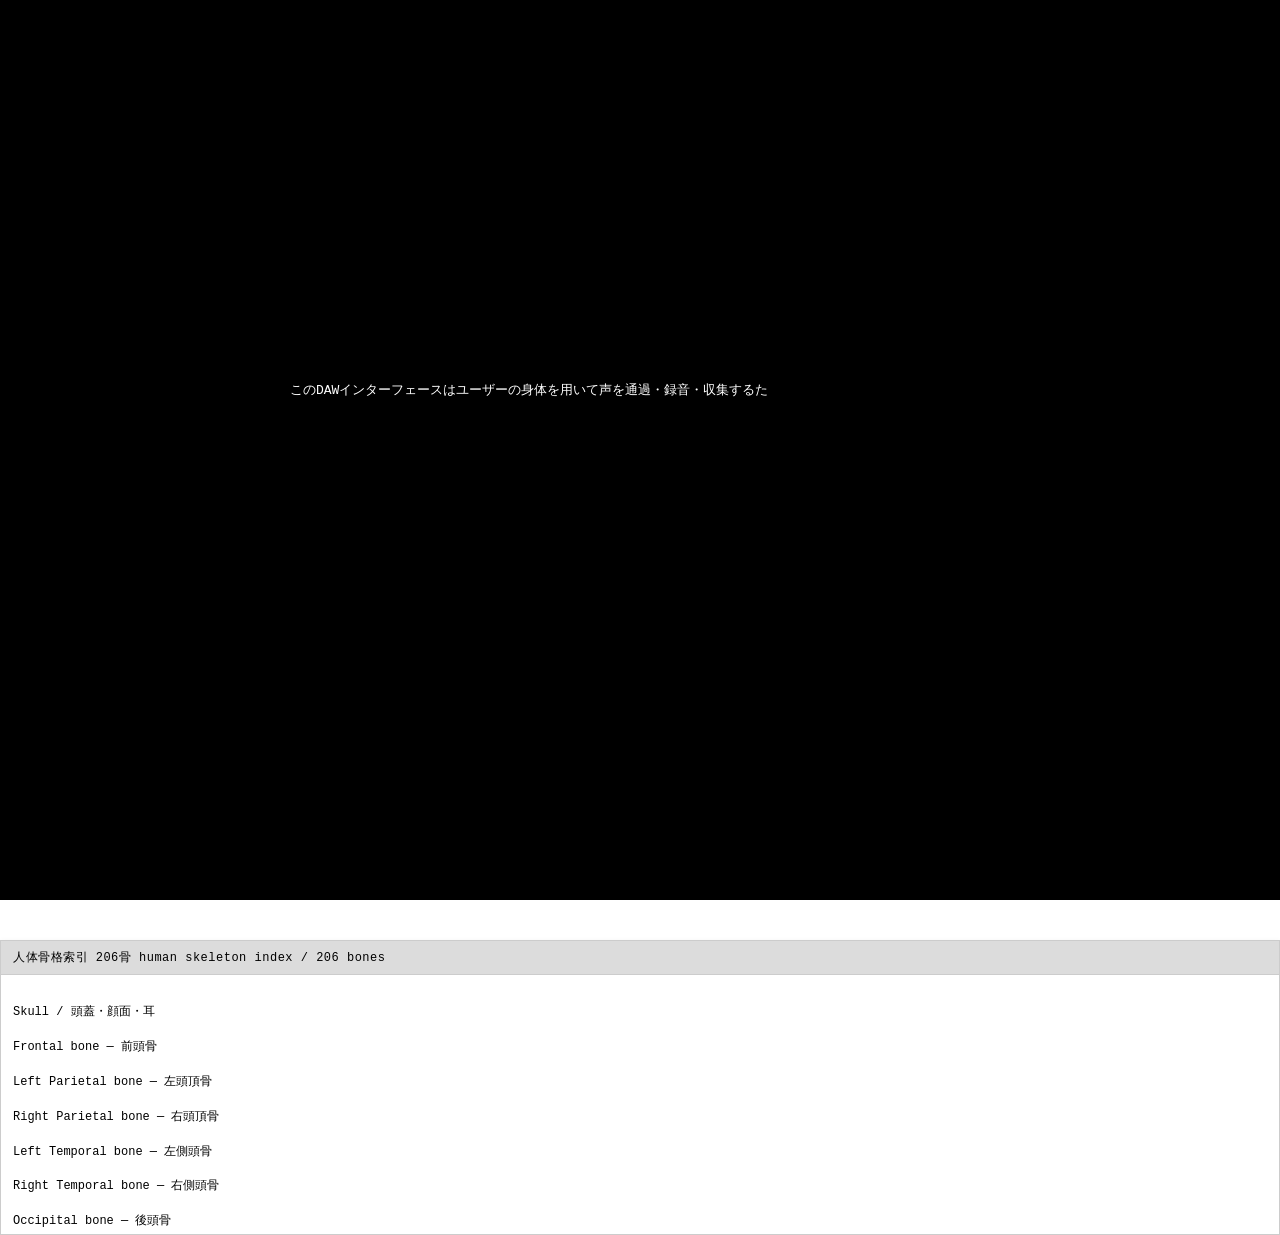
==== commit 3c92e939: "Update index.html" ====
--- a/index.html
+++ b/index.html
@@ -4,12 +4,12 @@
 
   <meta charset="UTF-8">
     <meta name="viewport" content="width=device-width, initial-scale=1.0">
-  <title>BONE DEMO</title>
+  <title>SEIGEN DAW</title>
   <link rel="stylesheet" href="style.css">
 </head>
 <body>
 
-<h1>BONE DEMO</h1>
+<h1>SEIGEN DAW</h1>
 
 
 <div id="skeleton-scale">
@@ -1196,7 +1196,7 @@
 
 
 <div id="audio-panel" class="hidden">
-  <h3 id="audio-panel-title">SELECT AUDIO (5 min preview) </h3>
+  <h3 id="audio-panel-title">SELECT AUDIO (30 min preview) </h3>
   <ul id="audio-list"></ul>
 </div>
 
@@ -1260,7 +1260,7 @@
     <input 
       type="text"
       id="meta-bone"
-      placeholder="Skull / Rib / Spine / Right Hand / etc..."
+      placeholder=""
     >
   </label>
 
@@ -1753,6 +1753,9 @@
 
     <button id="enterButton" style="display:none;">ENTER</button>
 
+    <div style="height:120px;"></div>
+    
+ 
   </div>
 
 </div>
--- a/style.css
+++ b/style.css
@@ -21,6 +21,11 @@
   font-family: sans-serif;
   background: #ffffff;
   color: #000;
+
+  -webkit-text-size-adjust:100%;
+  overflow-y:auto;
+
+  min-height:100dvh;
 }
 
 h1 {
@@ -124,12 +129,20 @@
 #bone-8{
   opacity: 0;
   position: absolute;
-  left: 44%;
+  left: 31%;
   bottom: 2650px;
   transform: translateX(0px);
-  width: 250px;
+  width: 400px;
   
 }
+
+
+
+
+
+
+
+
 
 
 /* =========================
@@ -183,6 +196,59 @@
 }
 
 
+
+
+
+
+#bone-index-panel{
+
+width:100%;
+
+margin-top:40px;
+
+font-family:monospace;
+
+border-top:1px solid #bbb;
+
+  border:1px solid #ccc;
+
+  box-shadow:0 2px 6px rgba(0,0,0,0.08);
+
+}
+
+#bone-index-header{
+  background:#dcdcdc;
+  padding:8px 12px;
+  font-size:12px;
+  letter-spacing:0.5px;
+}
+
+#bone-index-content{
+
+max-height:260px;
+
+overflow-y:auto;
+
+padding:12px;
+
+font-size:12px;
+
+line-height:1.45;
+
+white-space:pre-line;
+
+border-top:1px solid #ccc;
+
+}
+
+
+#bone-index-content div:hover,
+#bone-index-content p:hover{
+
+background:#ffe5e5;
+cursor:pointer;
+
+}
 
 
 
@@ -376,6 +442,204 @@
 
 
 
+.inputNote{
+  font-size:12px;
+  color:#777;
+  margin-top:4px;
+  font-family:monospace;
+}
+
+#record-meta label{
+  display:block;
+  margin-bottom:18px;
+}
+
+#record-meta input{
+  width:100%;
+  max-width:420px;
+  padding:6px;
+  font-size:14px;
+}
+
+
+
+
+
+
+.bone-fragment{
+
+position:fixed;
+background:white;
+
+clip-path: polygon(
+20% 0%,
+100% 30%,
+70% 100%,
+0% 70%
+);
+
+opacity:0.9;
+
+pointer-events:none;
+
+animation: fragmentMove 5s linear forwards;
+}
+
+@keyframes fragmentMove{
+
+0%{
+transform:scale(0.2) rotate(0deg);
+opacity:1;
+}
+
+100%{
+transform:scale(2) rotate(360deg);
+opacity:0;
+}
+}
+
+
+
+
+
+.bone-fragment{
+ pointer-events:none;
+ opacity:0.9;
+}
+
+
+
+
+#skeleton-svg{
+overflow: visible;
+}
+
+
+svg{
+overflow:visible;
+}
+
+
+
+#introModal{
+  position:fixed;
+  top:0;
+  left:0;
+  width:100vw;
+  height:100vh;
+
+  background:black;
+
+  display:flex;
+  justify-content:center;
+  align-items:center;
+
+  overflow-y:auto;   /* ←これ追加 */
+
+  z-index:9999;
+}
+
+.intro-box{
+  color:white;
+  font-family:monospace;
+
+  max-width:700px;
+  width:90%;
+
+  margin:auto;
+}
+
+#introText{
+  white-space:pre-wrap;
+  text-align:left;
+}
+
+#agreement{
+  margin-top:25px;
+}
+
+#enterButton{
+  display:block;
+  margin:30px auto 0 auto;
+
+  font-size:20px;
+  padding:14px 36px;
+
+  background:white;
+  color:black;
+
+  border:none;
+  cursor:pointer;
+
+  letter-spacing:2px;
+  animation: enterPulse 1.5s infinite;
+}
+
+
+@keyframes enterPulse{
+  0% { opacity:1 }
+  50% { opacity:0.5 }
+  100% { opacity:1 }
+}
+
+
+
+
+#hintText{
+  position:fixed;
+  top:40px;
+  left:50%;
+  transform:translateX(-50%);
+
+  color:black;
+  font-family:monospace;
+  font-size:18px;
+
+  opacity:0;
+  transition:opacity 1s;
+
+  pointer-events:none;
+
+  z-index:9998;
+}
+
+
+.bone:hover{
+  opacity:0.6;
+  cursor:pointer;
+}
+
+
+.boneHint{
+  animation: boneFlash 1.2s ease-out 1;
+}
+
+@keyframes boneFlash{
+
+  0%{
+    stroke:#000;
+    filter: drop-shadow(0 0 0px rgba(255,0,0,0));
+  }
+
+  40%{
+    stroke:#ff2222;
+    filter: drop-shadow(0 0 8px rgba(255,0,0,0.9));
+  }
+
+  70%{
+    stroke:#ff4444;
+    filter: drop-shadow(0 0 6px rgba(255,0,0,0.7));
+  }
+
+  100%{
+    stroke:#000;
+    filter: drop-shadow(0 0 0px rgba(255,0,0,0));
+  }
+
+}
+
+
+
 
 @media (max-width: 1024px) {
   #skeleton {
@@ -389,6 +653,8 @@
   }
 }
 
+
+
 /*
 svg.bone {
   outline: 1px dashed rgba(255,0,0,0.2);
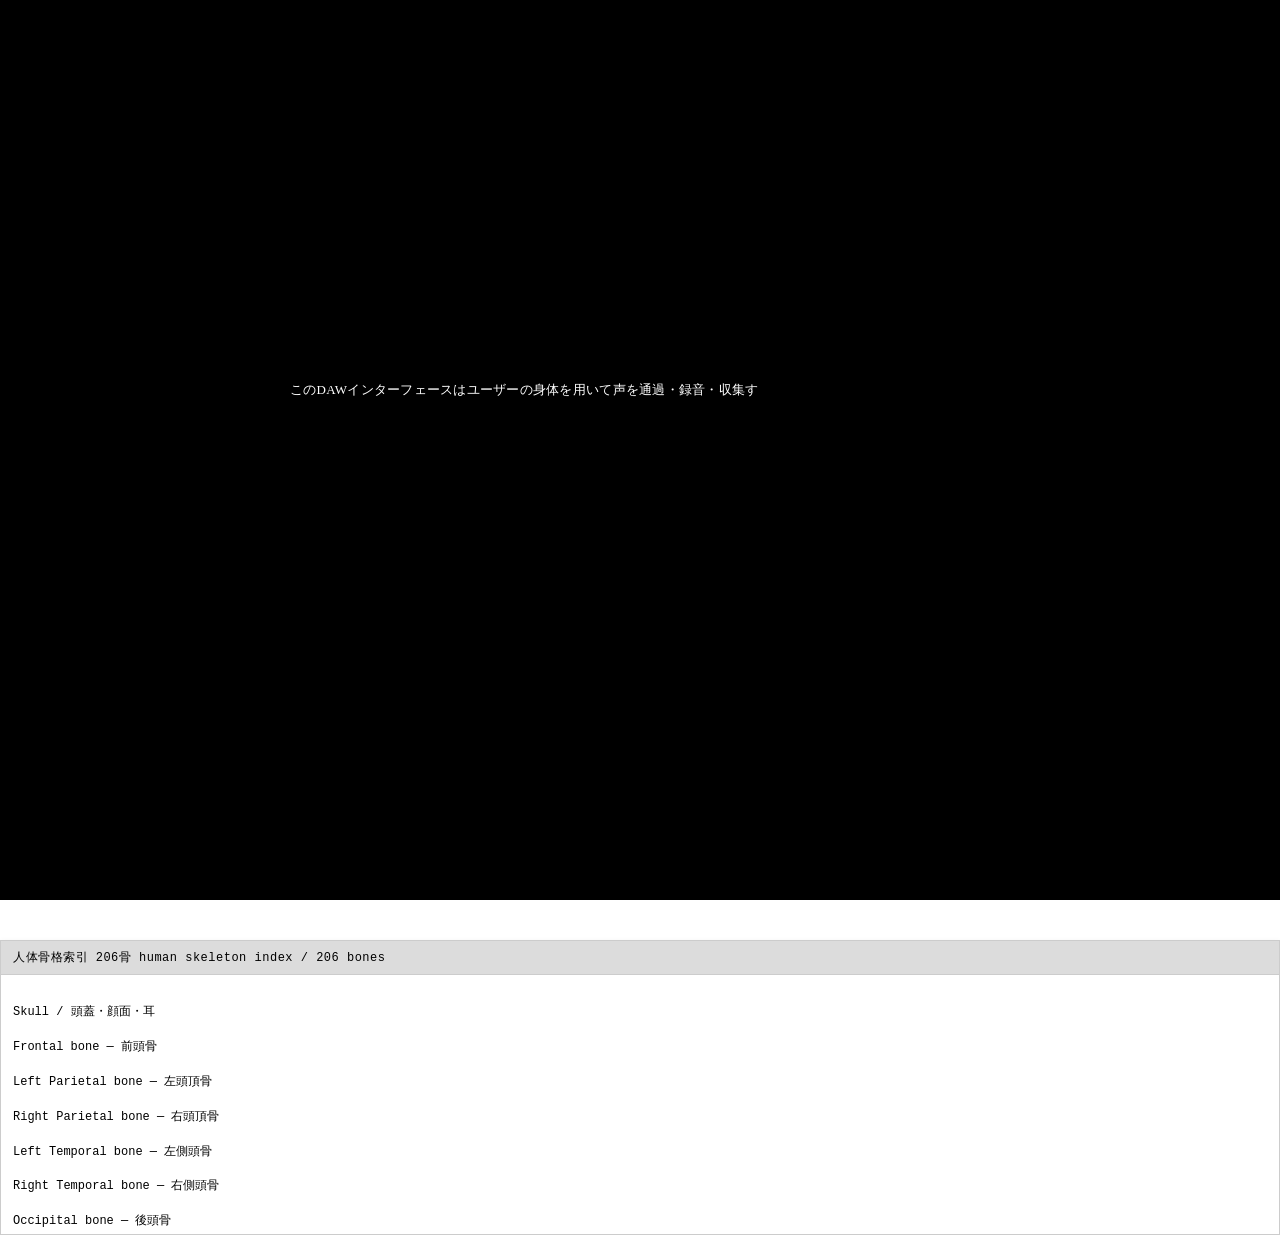
==== commit c894e901: "Update index.html" ====
--- a/index.html
+++ b/index.html
@@ -9,6 +9,7 @@
 </head>
 <body>
 
+<div id="machine-title">SEIGEN DAW</div>
 <h1>SEIGEN DAW</h1>
 
 
--- a/style.css
+++ b/style.css
@@ -18,19 +18,39 @@
 
 body {
   margin: 0;
-  font-family: sans-serif;
+  font-family: "Courier New", monospace;
   background: #ffffff;
   color: #000;
 
   -webkit-text-size-adjust:100%;
   overflow-y:auto;
-
+  padding-bottom: calc(140px + env(safe-area-inset-bottom));
   min-height:100dvh;
 }
 
 h1 {
   display: none;
 }
+
+
+
+#machine-title{
+
+position:fixed;
+
+top:18px;
+left:20px;
+
+font-family: "Courier New", monospace;
+font-size:20px;
+letter-spacing:0.15em;
+
+color:#111;
+
+user-select:none;
+
+}
+
 
 
 /* =========================
@@ -265,7 +285,8 @@
   overflow-y: auto;              /* ← 追加 */
   -webkit-overflow-scrolling: touch;        /* 外ははみ出さない */
 
-  background: rgba(0,0,0,0.85);
+  backdrop-filter: blur(6px);
+  background: rgba(0,0,0,0.75);
   color: white;
   padding: 12px;
   border-radius: 6px;
@@ -552,6 +573,10 @@
 #introText{
   white-space:pre-wrap;
   text-align:left;
+  line-height:1.4;
+  letter-spacing:0.02em;
+  font-family: Georgia, 'Times New Roman', Times, serif;
+  font-size: small;
 }
 
 #agreement{
@@ -655,6 +680,36 @@
 
 
 
+
+@media (max-width: 700px){
+
+#audio-panel{
+
+width:50vw;
+max-height:70vh;
+
+padding:18px;
+
+font-size:14px;
+
+}
+
+#audio-panel-title{
+font-size:16px;
+}
+
+#audio-list li{
+margin-bottom:16px;
+}
+
+.audio-controls button{
+font-size:12px;
+padding:4px 8px;
+
+}
+
+}
+
 /*
 svg.bone {
   outline: 1px dashed rgba(255,0,0,0.2);
